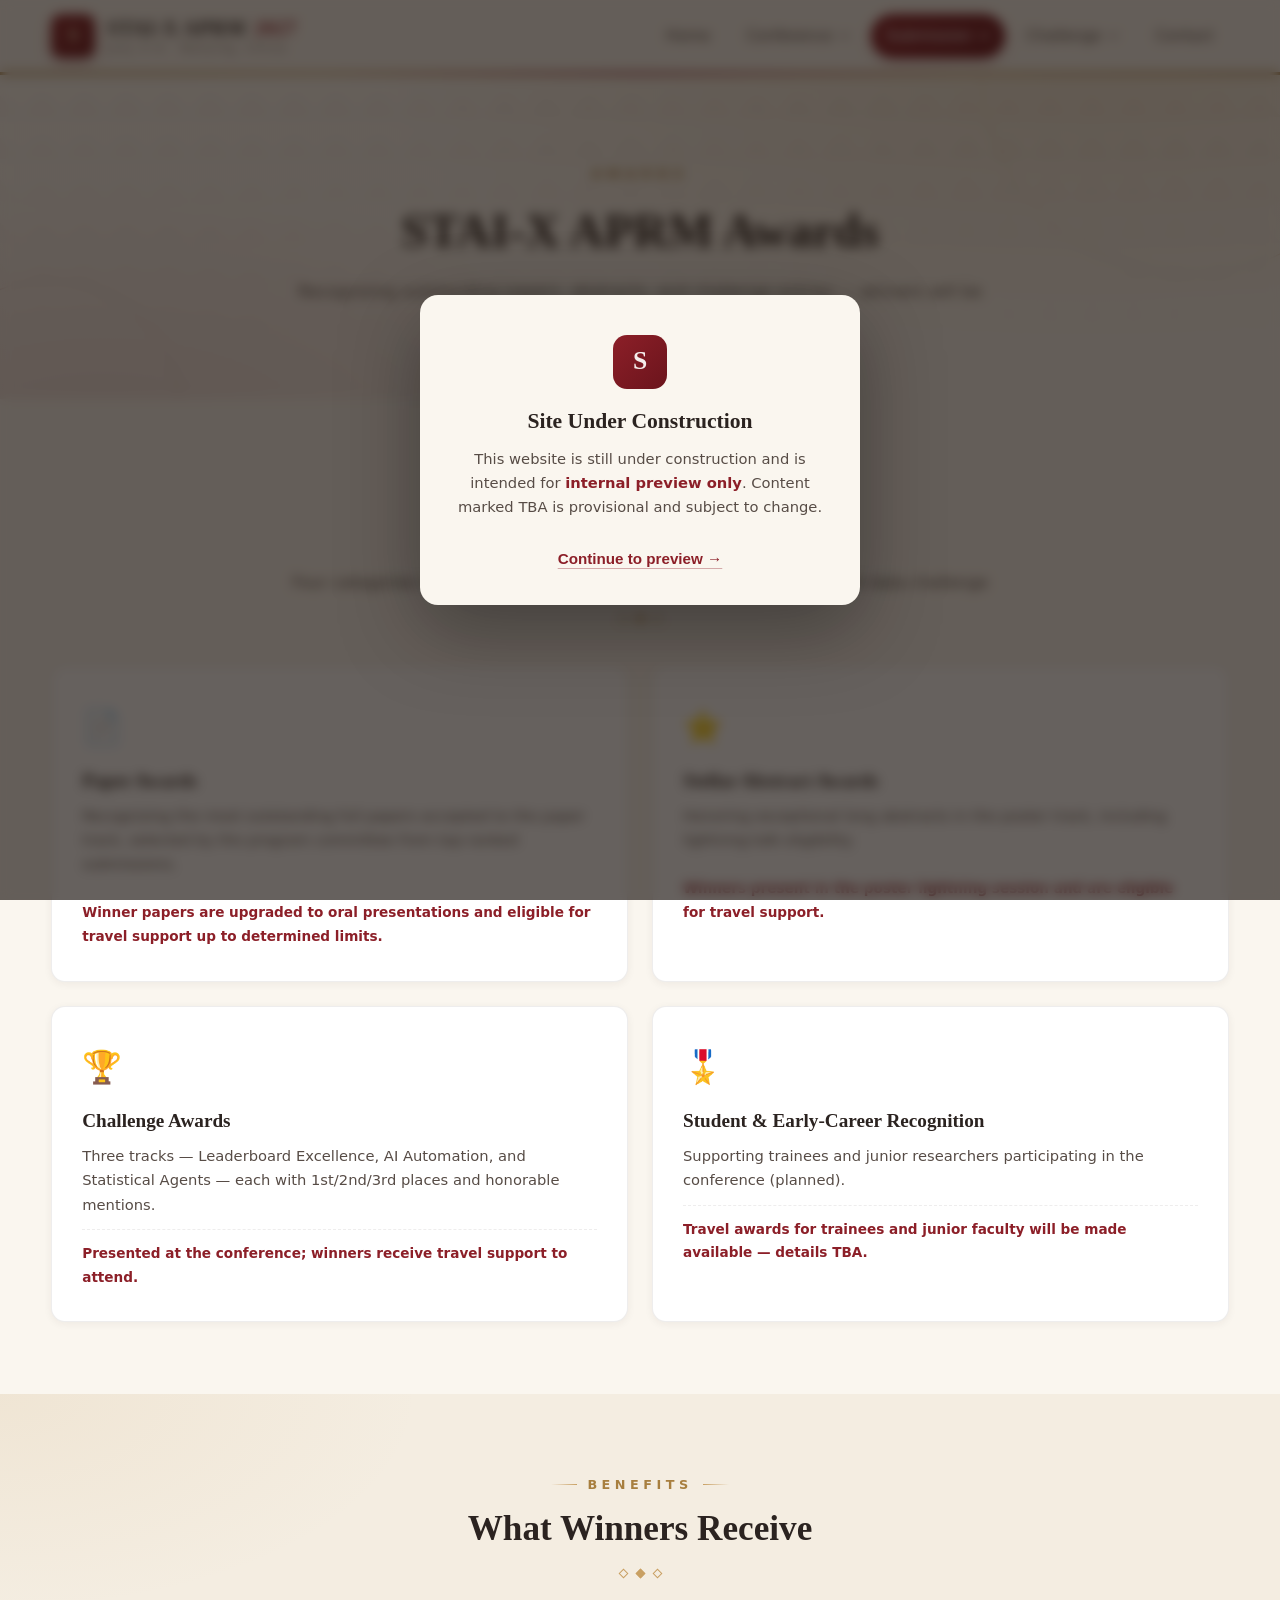
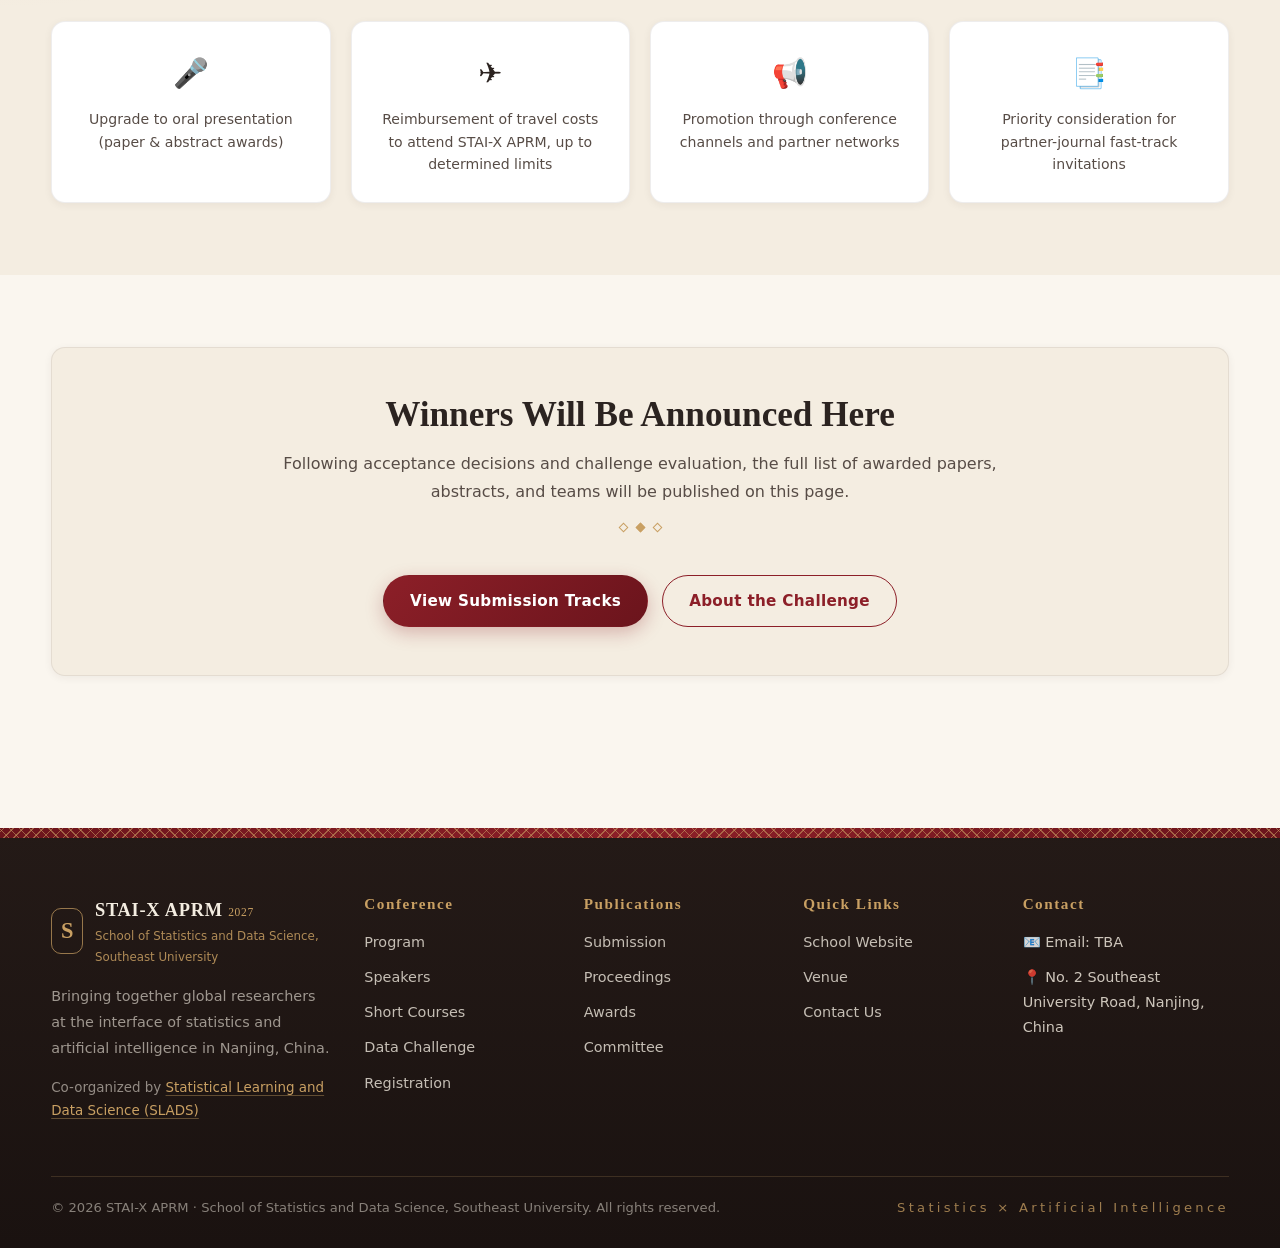
==== awards/index.html @ 7687a9c1 "feat: sync registration dates and preview updates across sites" ====
<!DOCTYPE html>
<html lang="en">
  <head>
    <meta charset="UTF-8" />
    <meta name="viewport" content="width=device-width, initial-scale=1.0" />
    <link rel="icon" href="/assets/favicon.svg" />
    <title>Awards | STAI-X APRM</title>
    <script type="module" crossorigin src="/assets/awards-7gTZa_hB.js"></script>
    <link rel="modulepreload" crossorigin href="/assets/main-m82aDEBm.js">
    <link rel="stylesheet" crossorigin href="/assets/main-CYA8kLmC.css">
  </head>
  <body>
    <div id="app"></div>
  </body>
</html>
---- assets/main-CYA8kLmC.css ----
.header[data-v-fc92395a]{position:sticky;top:0;z-index:100;background:#faf6efeb;-webkit-backdrop-filter:blur(12px);backdrop-filter:blur(12px);transition:box-shadow .3s ease,background .3s ease}.header--scrolled[data-v-fc92395a]{background:#faf6effa;box-shadow:var(--shadow-md)}.header__inner[data-v-fc92395a]{display:flex;align-items:center;justify-content:space-between;gap:20px;padding:14px 0}.brand[data-v-fc92395a]{display:flex;align-items:center;gap:12px;color:var(--ink)}.brand__mark[data-v-fc92395a]{width:44px;height:44px;border-radius:10px;background:linear-gradient(140deg,var(--seu-red),var(--seu-red-deep));display:grid;place-items:center;box-shadow:0 4px 12px #8c1f284d;position:relative}.brand__mark[data-v-fc92395a]:after{content:"";position:absolute;top:3px;right:3px;bottom:3px;left:3px;border:1px solid rgba(232,213,174,.6);border-radius:7px}.brand__seal[data-v-fc92395a]{color:var(--yunjin-gold-light);font-family:var(--font-display);font-size:1.35rem;font-weight:700}.brand__text[data-v-fc92395a]{display:flex;flex-direction:column;line-height:1.25}.brand__name[data-v-fc92395a]{font-family:var(--font-display);font-size:1.25rem;font-weight:700;letter-spacing:.04em;display:inline-flex;align-items:center;gap:8px}.brand__name em[data-v-fc92395a]{font-style:normal;color:var(--seu-red)}.brand__badge[data-v-fc92395a]{font-family:var(--font-body);font-size:.62rem;font-weight:700;letter-spacing:.12em;text-transform:uppercase;color:var(--yunjin-gold-deep, #a8823f);border:1px solid rgba(201,160,99,.55);border-radius:999px;padding:2px 9px;white-space:nowrap;transform:translateY(-1px)}.brand__sub[data-v-fc92395a]{font-size:.72rem;color:var(--ink-mute);letter-spacing:.14em}.nav[data-v-fc92395a]{display:flex;align-items:center;gap:6px}.nav__item[data-v-fc92395a]{position:relative}.nav__link[data-v-fc92395a]{display:inline-flex;align-items:center;gap:5px;padding:9px 15px;border-radius:999px;font-size:.94rem;font-weight:500;font-family:var(--font-body);color:var(--ink-soft);background:none;border:none;cursor:pointer;transition:all .22s ease;white-space:nowrap}.nav__link[data-v-fc92395a]:hover{color:var(--seu-red);background:#8c1f2812}.nav__link--active[data-v-fc92395a]{color:#fff;background:linear-gradient(135deg,var(--seu-red),var(--seu-red-deep));box-shadow:0 4px 12px #8c1f2840}.nav__link--active[data-v-fc92395a]:hover{color:#fff}.nav__caret[data-v-fc92395a]{flex-shrink:0;margin-left:2px;opacity:.65;transition:transform .22s ease,opacity .22s ease}.nav__link:hover .nav__caret[data-v-fc92395a]{opacity:1}.nav__link--active .nav__caret[data-v-fc92395a]{opacity:.9}.nav__item--group:hover .nav__caret[data-v-fc92395a]{transform:rotate(180deg)}.dropdown[data-v-fc92395a]{position:absolute;top:100%;left:0;padding-top:8px;visibility:hidden;opacity:0;transform:translateY(-4px);transition:opacity .18s ease,transform .18s ease,visibility .18s}.dropdown--open[data-v-fc92395a]{visibility:visible;opacity:1;transform:translateY(0)}.dropdown__panel[data-v-fc92395a]{min-width:200px;background:#fff;border:1px solid var(--line-soft);border-radius:14px;box-shadow:var(--shadow-lg);padding:8px}.dropdown__link[data-v-fc92395a]{display:block;padding:10px 16px;border-radius:9px;font-size:.9rem;color:var(--ink-soft);transition:all .18s ease;white-space:nowrap}.dropdown__link[data-v-fc92395a]:hover{color:var(--seu-red);background:#8c1f280f}.dropdown__link--active[data-v-fc92395a]{color:var(--seu-red);background:#8c1f281a;font-weight:600}.header__goldline[data-v-fc92395a]{height:3px;background:linear-gradient(90deg,var(--yunjin-gold-deep),var(--yunjin-gold) 25%,var(--seu-red) 50%,var(--yunjin-gold) 75%,var(--yunjin-gold-deep))}.nav-toggle[data-v-fc92395a]{display:none;flex-direction:column;gap:5px;background:none;border:none;padding:8px;cursor:pointer}.nav-toggle span[data-v-fc92395a]{width:22px;height:2px;background:var(--ink);border-radius:2px;transition:all .25s ease}.mnav[data-v-fc92395a]{display:none}@media (max-width: 1024px){.nav[data-v-fc92395a]{display:none}.nav-toggle[data-v-fc92395a]{display:flex}.mnav[data-v-fc92395a]{position:absolute;top:100%;left:0;right:0;flex-direction:column;background:#faf6effc;padding:12px 20px 20px;gap:4px;box-shadow:var(--shadow-md);max-height:70vh;overflow-y:auto;display:none}.mnav--open[data-v-fc92395a]{display:flex}.mnav__link[data-v-fc92395a]{display:flex;align-items:center;justify-content:space-between;width:100%;text-align:center;padding:12px;border-radius:999px;font-size:.95rem;font-weight:500;font-family:var(--font-body);color:var(--ink-soft);background:none;border:none;cursor:pointer;transition:all .22s ease}.mnav__link[data-v-fc92395a]:hover,.mnav__trigger[data-v-fc92395a]:hover{color:var(--seu-red)}.mnav__link--active[data-v-fc92395a]{color:#fff;background:linear-gradient(135deg,var(--seu-red),var(--seu-red-deep))}.nav__caret--open[data-v-fc92395a]{transform:rotate(180deg)}.mnav__children[data-v-fc92395a]{display:flex;flex-direction:column;gap:2px;padding:4px 0 8px}.mnav__child[data-v-fc92395a]{padding:10px 16px 10px 28px;border-radius:9px;font-size:.9rem;color:var(--ink-soft);text-align:left;transition:all .18s ease}.mnav__child[data-v-fc92395a]:hover{color:var(--seu-red);background:#8c1f280f}.mnav__child--active[data-v-fc92395a]{color:var(--seu-red);background:#8c1f281a;font-weight:600}}.footer[data-v-abe3a06f]{margin-top:80px;background:linear-gradient(180deg,#241a17,#1a1210);color:#f4ede1d1}.footer__lattice[data-v-abe3a06f]{height:10px;background:repeating-linear-gradient(45deg,transparent 0 6px,rgba(201,160,99,.55) 6px 7px),repeating-linear-gradient(-45deg,transparent 0 6px,rgba(201,160,99,.55) 6px 7px),linear-gradient(90deg,var(--seu-red-deep),var(--seu-red) 50%,var(--seu-red-deep))}.footer__inner[data-v-abe3a06f]{padding:56px 0 0}.footer__grid[data-v-abe3a06f]{display:grid;grid-template-columns:1.5fr 1fr 1fr 1fr 1.1fr;gap:32px;padding-bottom:40px}.footer__logo[data-v-abe3a06f]{display:flex;align-items:center;gap:12px}.footer__seal[data-v-abe3a06f]{width:46px;height:46px;display:grid;place-items:center;border-radius:10px;border:1px solid rgba(201,160,99,.7);color:var(--yunjin-gold);font-family:var(--font-display);font-size:1.4rem;font-weight:700}.footer__name[data-v-abe3a06f]{margin:0;font-family:var(--font-display);font-weight:700;font-size:1.15rem;color:#f4ede1;letter-spacing:.04em}.footer__first[data-v-abe3a06f]{font-size:.72rem;font-weight:500;color:var(--yunjin-gold);letter-spacing:.06em;white-space:nowrap}.footer__host[data-v-abe3a06f]{margin:0;font-size:.74rem;color:#c9a063d9}.footer__desc[data-v-abe3a06f]{margin-top:16px;font-size:.9rem;line-height:1.8;color:#f4ede199}.footer__cohost[data-v-abe3a06f]{margin-top:10px;font-size:.84rem;color:#f4ede18c}.footer__cohost a[data-v-abe3a06f]{color:var(--yunjin-gold);text-decoration:underline;text-underline-offset:3px;text-decoration-color:#c9a06366}.footer__cohost a[data-v-abe3a06f]:hover{text-decoration-color:var(--yunjin-gold)}.footer__col h4[data-v-abe3a06f]{color:var(--yunjin-gold);font-size:.95rem;margin-bottom:16px;letter-spacing:.1em}.footer__col ul[data-v-abe3a06f]{list-style:none;margin:0;padding:0;display:flex;flex-direction:column;gap:10px;font-size:.9rem}.footer__col a[data-v-abe3a06f]{color:#f4ede1c7;transition:color .2s ease}.footer__col a[data-v-abe3a06f]:hover{color:var(--yunjin-gold)}.footer__bottom[data-v-abe3a06f]{border-top:1px solid rgba(201,160,99,.2);padding:20px 0 28px;display:flex;justify-content:space-between;align-items:center;gap:12px;flex-wrap:wrap;font-size:.82rem;color:#f4ede180}.footer__bottom p[data-v-abe3a06f]{margin:0}.footer__motto[data-v-abe3a06f]{letter-spacing:.25em;color:#c9a063bf}@media (max-width: 1080px){.footer__grid[data-v-abe3a06f]{grid-template-columns:1fr 1fr 1fr}}@media (max-width: 760px){.footer__grid[data-v-abe3a06f]{grid-template-columns:1fr 1fr}}@media (max-width: 640px){.footer__grid[data-v-abe3a06f]{grid-template-columns:1fr;gap:28px}.footer__bottom[data-v-abe3a06f]{flex-direction:column;text-align:center}}.pv-mask[data-v-9cbb23f4]{position:fixed;top:0;right:0;bottom:0;left:0;z-index:9999;display:flex;align-items:center;justify-content:center;padding:24px;background:#18100ca8;-webkit-backdrop-filter:blur(6px);backdrop-filter:blur(6px);animation:pv-fade-9cbb23f4 .3s ease}.pv-dialog[data-v-9cbb23f4]{max-width:440px;width:100%;background:var(--paper, #faf7f2);border-radius:18px;padding:40px 36px 32px;text-align:center;box-shadow:0 24px 80px #00000059;animation:pv-rise-9cbb23f4 .35s cubic-bezier(.22,1,.36,1)}.pv-seal[data-v-9cbb23f4]{width:54px;height:54px;margin:0 auto 18px;border-radius:14px;display:flex;align-items:center;justify-content:center;background:linear-gradient(135deg,var(--seu-red, #8c1f28),var(--seu-red-deep, #5f1219));color:#f4edeb;font-family:var(--font-display, serif);font-size:1.6rem;font-weight:700}.pv-title[data-v-9cbb23f4]{margin:0 0 12px;font-family:var(--font-display, serif);font-size:1.35rem;color:var(--ink, #2a2320)}.pv-text[data-v-9cbb23f4]{margin:0 0 26px;font-size:.92rem;line-height:1.65;color:var(--ink-soft, #5c534d)}.pv-text strong[data-v-9cbb23f4]{color:var(--seu-red, #8c1f28)}.pv-continue[data-v-9cbb23f4]{-webkit-appearance:none;-moz-appearance:none;appearance:none;border:none;cursor:pointer;background:transparent;padding:0;font-size:.95rem;font-weight:600;color:var(--seu-red, #8c1f28);text-decoration:underline;text-underline-offset:4px;text-decoration-color:#8c1f2859;transition:text-decoration-color .2s ease}.pv-continue[data-v-9cbb23f4]:hover{text-decoration-color:var(--seu-red, #8c1f28)}@keyframes pv-fade-9cbb23f4{0%{opacity:0}to{opacity:1}}@keyframes pv-rise-9cbb23f4{0%{opacity:0;transform:translateY(16px) scale(.97)}to{opacity:1;transform:translateY(0) scale(1)}}@media (max-width: 480px){.pv-dialog[data-v-9cbb23f4]{padding:32px 24px 26px}.pv-title[data-v-9cbb23f4]{font-size:1.15rem}}.shead[data-v-38e82db7]{text-align:center;margin-bottom:44px}.shead__kicker[data-v-38e82db7]{display:inline-flex;align-items:center;gap:10px;font-size:.8rem;letter-spacing:.35em;text-transform:uppercase;color:var(--yunjin-gold-deep);font-weight:600;margin:0 0 10px}.shead__kicker[data-v-38e82db7]:before,.shead__kicker[data-v-38e82db7]:after{content:"";width:26px;height:1px;background:linear-gradient(90deg,transparent,var(--yunjin-gold))}.shead__kicker[data-v-38e82db7]:after{background:linear-gradient(90deg,var(--yunjin-gold),transparent)}.shead__title[data-v-38e82db7]{font-size:clamp(1.6rem,3.2vw,2.2rem);font-weight:700;margin:0}.shead__subtitle[data-v-38e82db7]{margin:12px auto 0;max-width:720px;color:var(--ink-soft)}.shead__lattice[data-v-38e82db7]{display:flex;justify-content:center;gap:10px;margin-top:18px}.shead__lattice i[data-v-38e82db7]{width:7px;height:7px;border:1px solid var(--yunjin-gold);transform:rotate(45deg)}.shead__lattice i.is-fill[data-v-38e82db7]{background:var(--yunjin-gold)}.hero[data-v-23496d25]{position:relative;padding:110px 0 96px;overflow:hidden;background:radial-gradient(900px 480px at 78% -8%,rgba(201,160,99,.22),transparent 62%),radial-gradient(800px 460px at 6% 108%,rgba(140,31,40,.14),transparent 60%),linear-gradient(180deg,#241a17,#2e211c 55%,#3a2a22);color:#f4ede1;text-align:center}.hero__decor[data-v-23496d25]{position:absolute;top:0;right:0;bottom:0;left:0;pointer-events:none}.hero__lattice[data-v-23496d25]{position:absolute;top:0;right:0;bottom:0;left:0;background-image:linear-gradient(45deg,rgba(232,213,174,.05) 25%,transparent 25.5%),linear-gradient(-45deg,rgba(232,213,174,.05) 25%,transparent 25.5%);background-size:48px 48px;-webkit-mask-image:linear-gradient(180deg,rgba(0,0,0,.9),transparent 90%);mask-image:linear-gradient(180deg,rgba(0,0,0,.9),transparent 90%)}.hero__cloud[data-v-23496d25]{position:absolute;width:340px;height:120px;border-radius:999px;filter:blur(6px);opacity:.5}.hero__cloud--1[data-v-23496d25]{top:14%;left:-80px;background:radial-gradient(closest-side,rgba(201,160,99,.35),transparent 70%);animation:floatY 9s ease-in-out infinite}.hero__cloud--2[data-v-23496d25]{bottom:18%;right:-60px;background:radial-gradient(closest-side,rgba(179,39,51,.4),transparent 70%);animation:floatY 11s ease-in-out infinite reverse}.hero__ring[data-v-23496d25]{position:absolute;width:560px;height:560px;border:1px solid rgba(232,213,174,.14);border-radius:50%;top:-200px;right:-160px}.hero__petal[data-v-23496d25]{position:absolute;width:300px;height:300px;bottom:-160px;left:-110px;border:1px dashed rgba(201,160,99,.25);border-radius:42% 58% 60% 40%/45% 40% 60% 55%}.hero__inner[data-v-23496d25]{position:relative}.hero__title[data-v-23496d25]{font-family:var(--font-display);font-size:clamp(3rem,8vw,5.6rem);font-weight:800;margin:0;letter-spacing:.02em;color:#faf6ef;text-shadow:0 4px 30px rgba(0,0,0,.35)}.hero__year[data-v-23496d25]{color:var(--yunjin-gold);background:linear-gradient(135deg,#e8d5ae,#c9a063);-webkit-background-clip:text;background-clip:text;-webkit-text-fill-color:transparent}.hero__event-meta[data-v-23496d25]{margin:12px auto 0;font-family:var(--font-body);font-size:clamp(1.2rem,3vw,2.4rem);font-weight:600;letter-spacing:.08em;color:var(--yunjin-gold)}.hero__cn[data-v-23496d25]{margin:18px auto 0;max-width:820px;font-family:var(--font-display);font-size:clamp(1.05rem,2.2vw,1.45rem);color:#f4ede1f0;letter-spacing:.06em;line-height:1.5}.hero__tba[data-v-23496d25]{font-size:.72em;opacity:.62;letter-spacing:.08em}.hero__en[data-v-23496d25]{margin:16px auto 0;max-width:640px;font-size:.9rem;color:#f4ede18c;letter-spacing:.04em;line-height:1.7}.hero__meta[data-v-23496d25]{margin:38px auto 0;display:inline-flex;align-items:center;gap:22px;flex-wrap:wrap;justify-content:center;padding:16px 30px;border:1px solid rgba(232,213,174,.25);border-radius:var(--radius-lg);background:#00000038;-webkit-backdrop-filter:blur(6px);backdrop-filter:blur(6px)}.hero__meta-item[data-v-23496d25]{display:flex;flex-direction:column;align-items:center;gap:2px}.hero__meta-label[data-v-23496d25]{font-size:.7rem;letter-spacing:.35em;color:var(--yunjin-gold);text-transform:uppercase}.hero__meta-value[data-v-23496d25]{font-size:.95rem;font-weight:600;color:#f4ede1}.hero__meta-divider[data-v-23496d25]{width:1px;height:34px;background:linear-gradient(180deg,transparent,rgba(232,213,174,.4),transparent)}.hero__actions[data-v-23496d25]{margin-top:36px;display:flex;gap:16px;justify-content:center;flex-wrap:wrap}.hero__actions .btn[data-v-23496d25]{min-width:178px;justify-content:center}.hero__scroll[data-v-23496d25]{margin-top:46px;display:inline-block}.hero__scroll span[data-v-23496d25]{display:block;width:22px;height:36px;border:1.5px solid rgba(232,213,174,.5);border-radius:12px;position:relative}.hero__scroll span[data-v-23496d25]:after{content:"";position:absolute;top:7px;left:50%;width:3px;height:7px;border-radius:2px;background:var(--yunjin-gold);transform:translate(-50%);animation:scrollHint-23496d25 1.8s ease-in-out infinite}@keyframes scrollHint-23496d25{0%,to{opacity:1;transform:translate(-50%)}55%{opacity:.25;transform:translate(-50%,10px)}}.mission__grid[data-v-23496d25]{display:grid;grid-template-columns:320px 1fr;gap:64px;align-items:center}.mission__mark[data-v-23496d25]{position:relative;width:240px;height:240px;margin:0 auto;display:grid;place-items:center}.mission__seal[data-v-23496d25]{width:128px;height:128px;display:grid;place-items:center;border-radius:22px;background:linear-gradient(140deg,var(--seu-red),var(--seu-red-deep));color:var(--yunjin-gold-light);font-family:var(--font-display);font-size:3.6rem;font-weight:700;box-shadow:0 18px 44px #8c1f2852;position:relative;z-index:1}.mission__seal[data-v-23496d25]:after{content:"";position:absolute;top:8px;right:8px;bottom:8px;left:8px;border:1px solid rgba(232,213,174,.55);border-radius:15px}.mission__ring[data-v-23496d25]{position:absolute;top:18px;right:18px;bottom:18px;left:18px;border:1px dashed rgba(201,160,99,.6);border-radius:50%;animation:spin-23496d25 26s linear infinite}.mission__ring--2[data-v-23496d25]{top:0;right:0;bottom:0;left:0;border-style:solid;border-color:#8c1f282e;animation-duration:40s;animation-direction:reverse}@keyframes spin-23496d25{to{transform:rotate(360deg)}}.mission__kicker[data-v-23496d25]{font-size:.8rem;letter-spacing:.4em;text-transform:uppercase;color:var(--yunjin-gold-deep);font-weight:600;margin:0 0 12px}.mission__title[data-v-23496d25]{font-size:clamp(1.5rem,3vw,2.1rem);font-weight:700;margin:0 0 22px}.mission__tba[data-v-23496d25]{font-size:.6em;font-weight:500;opacity:.55}.mission__text[data-v-23496d25]{color:var(--ink-soft);margin:0 0 16px}.why-attend[data-v-23496d25]{background:var(--paper-warm)}.why-attend__list[data-v-23496d25]{margin:0;padding:26px 32px;list-style:none;display:grid;grid-template-columns:1fr 1fr;gap:18px 34px}.why-attend__list li[data-v-23496d25]{position:relative;padding-left:26px;font-size:1.15rem;font-weight:600;line-height:1.55;color:var(--ink-soft)}.why-attend__list li[data-v-23496d25]:before{content:"◆";position:absolute;left:0;top:.15em;color:var(--yunjin-gold-deep);font-size:.72rem}.stats__bar[data-v-23496d25]{display:grid;grid-template-columns:repeat(4,1fr);background:linear-gradient(135deg,var(--seu-red),var(--seu-red-deep));border-radius:var(--radius-lg);padding:34px 20px;box-shadow:var(--shadow-lg);position:relative;overflow:hidden}.stats__bar[data-v-23496d25]:before{content:"";position:absolute;top:0;right:0;bottom:0;left:0;background-image:linear-gradient(45deg,rgba(232,213,174,.07) 25%,transparent 25.5%),linear-gradient(-45deg,rgba(232,213,174,.07) 25%,transparent 25.5%);background-size:36px 36px;pointer-events:none}.stats__item[data-v-23496d25]{text-align:center;color:#f4ede1;position:relative}.stats__value[data-v-23496d25]{display:block;font-family:var(--font-display);font-size:clamp(1.8rem,3.4vw,2.6rem);font-weight:800;color:var(--yunjin-gold-light)}.stats__label[data-v-23496d25]{font-size:.85rem;letter-spacing:.12em;opacity:.85}.activities__grid[data-v-23496d25]{display:grid;grid-template-columns:repeat(3,1fr);gap:26px}.activities__card[data-v-23496d25]{padding:34px 28px 30px;display:flex;flex-direction:column;text-align:center}.activities__icon[data-v-23496d25]{font-size:2.2rem;display:block;margin-bottom:14px}.activities__card h3[data-v-23496d25]{font-size:1.18rem;margin-bottom:10px}.activities__card p[data-v-23496d25]{margin:0 0 18px;font-size:.9rem;color:var(--ink-soft);line-height:1.65;flex:1}.activities__link[data-v-23496d25]{font-weight:600;font-size:.92rem}.announcements__list[data-v-23496d25]{display:flex;flex-direction:column;gap:14px;max-width:860px;margin:0 auto}.announcements__item[data-v-23496d25]{display:flex;align-items:center;gap:16px;padding:18px 24px;color:var(--ink)}.announcements__date[data-v-23496d25]{font-family:var(--font-display);font-weight:700;color:var(--yunjin-gold-deep);white-space:nowrap}.announcements__tag[data-v-23496d25]{flex-shrink:0;padding:3px 12px;font-size:.76rem;border-radius:999px;background:#8c1f2814;color:var(--seu-red);border:1px solid rgba(140,31,40,.2);white-space:nowrap}.announcements__tag--hot[data-v-23496d25]{background:linear-gradient(135deg,var(--seu-red),var(--seu-red-deep));color:#fff;border-color:transparent}.announcements__text[data-v-23496d25]{flex:1;color:var(--ink-soft);font-size:.95rem}.announcements__arrow[data-v-23496d25]{color:var(--yunjin-gold-deep);transition:transform .25s ease}.announcements__item:hover .announcements__arrow[data-v-23496d25]{transform:translate(4px)}.topics__grid[data-v-23496d25]{display:grid;grid-template-columns:repeat(3,1fr);gap:26px}.topics__card[data-v-23496d25]{padding:34px 28px 28px;position:relative;overflow:hidden}.topics__card[data-v-23496d25]:before{content:"";position:absolute;top:0;left:0;right:0;height:4px;background:linear-gradient(90deg,var(--seu-red),var(--yunjin-gold));transform:scaleX(0);transform-origin:left;transition:transform .35s ease}.topics__card[data-v-23496d25]:hover:before{transform:scaleX(1)}.topics__icon[data-v-23496d25]{width:56px;height:56px;display:grid;place-items:center;border-radius:14px;background:#8c1f2812;color:var(--seu-red);font-size:1.5rem;font-weight:700;margin-bottom:18px;border:1px solid rgba(140,31,40,.14)}.topics__title[data-v-23496d25]{font-size:1.08rem;font-weight:700;margin-bottom:18px;line-height:1.45;min-height:62px}.topics__list[data-v-23496d25]{list-style:none;padding:0;margin:0;display:flex;flex-direction:column;gap:10px}.topics__list li[data-v-23496d25]{position:relative;padding-left:20px;color:var(--ink-soft);font-size:.92rem}.topics__list li[data-v-23496d25]:before{content:"";position:absolute;left:2px;top:.62em;width:7px;height:7px;transform:rotate(45deg);background:var(--yunjin-gold)}.dates[data-v-23496d25]{background:radial-gradient(800px 400px at 100% 0%,rgba(201,160,99,.12),transparent 60%),var(--paper-warm)}.dates--priority[data-v-23496d25]{padding-top:72px}.dates__grid[data-v-23496d25]{display:grid;grid-template-columns:repeat(4,1fr);gap:18px}.dates__item[data-v-23496d25]{display:flex;gap:14px;background:var(--card);border:1px solid var(--line-soft);border-radius:var(--radius-md);padding:20px;transition:transform .25s ease,box-shadow .25s ease}.dates__item[data-v-23496d25]:hover{transform:translateY(-3px);box-shadow:var(--shadow-md)}.dates__item--featured[data-v-23496d25]{border:3px solid var(--seu-red)}.dates__num[data-v-23496d25]{font-family:var(--font-display);font-size:1.9rem;font-weight:800;color:#8c1f2829;line-height:1}.dates__label[data-v-23496d25]{margin:0;font-weight:700;color:var(--ink);font-size:.98rem}.dates__value[data-v-23496d25]{margin:4px 0 0;color:var(--seu-red);font-weight:600;font-size:.95rem}.dates__note[data-v-23496d25]{margin:4px 0 0;color:var(--ink-mute);font-size:.82rem}.partners[data-v-23496d25]{background:radial-gradient(800px 400px at 0% 0%,rgba(201,160,99,.1),transparent 60%),var(--paper-warm)}.partners__grid[data-v-23496d25]{display:grid;grid-template-columns:1fr 1fr;gap:26px;max-width:980px;margin:0 auto}.partners__card[data-v-23496d25]{padding:34px 30px}.partners__card h3[data-v-23496d25]{font-size:1.18rem;margin-bottom:12px}.partners__card p[data-v-23496d25]{margin:0 0 16px;font-size:.9rem;color:var(--ink-soft);line-height:1.65}.partners__card ul[data-v-23496d25]{list-style:none;margin:0 0 16px;padding:0;display:flex;flex-direction:column;gap:8px}.partners__card li[data-v-23496d25]{font-size:.88rem;color:var(--ink-mute)}.partners__card li a[data-v-23496d25]{color:var(--seu-red);font-weight:600;font-size:.92rem}.partners__journal-note[data-v-23496d25]{display:block;margin-top:2px;font-size:.8rem}.partners__levels[data-v-23496d25]{display:flex;gap:10px;flex-wrap:wrap;margin-bottom:18px}.partners__level[data-v-23496d25]{padding:5px 16px;border-radius:999px;font-size:.82rem;font-weight:600;background:#8c1f2812;border:1px solid rgba(140,31,40,.18);color:var(--seu-red)}.partners__link[data-v-23496d25]{font-weight:600;font-size:.92rem}.host__grid[data-v-23496d25]{display:grid;grid-template-columns:repeat(4,1fr);gap:22px}.host__card[data-v-23496d25]{padding:34px 28px;text-align:center;display:flex;flex-direction:column;align-items:center}.host__icon[data-v-23496d25]{font-size:2.2rem;display:block;margin-bottom:14px}.host__card h3[data-v-23496d25]{font-size:1.18rem;margin-bottom:8px}.host__card p[data-v-23496d25]{margin:0;color:var(--ink-soft);font-weight:600}.host__sub[data-v-23496d25]{margin-top:6px!important;font-size:.78rem!important;color:var(--ink-mute)!important;font-weight:400!important}.host__link[data-v-23496d25]{display:inline-block;margin-top:auto;padding-top:16px;font-size:.9rem;font-weight:600}.cta[data-v-23496d25]{padding:0 0 80px}.cta__box[data-v-23496d25]{position:relative;text-align:center;padding:64px 28px;border-radius:var(--radius-lg);background:radial-gradient(600px 300px at 80% -20%,rgba(201,160,99,.28),transparent 60%),linear-gradient(135deg,#2a1e1a,#1d1512);color:#f4ede1;overflow:hidden}.cta__lattice[data-v-23496d25]{position:absolute;top:0;right:0;bottom:0;left:0;background-image:linear-gradient(45deg,rgba(232,213,174,.06) 25%,transparent 25.5%),linear-gradient(-45deg,rgba(232,213,174,.06) 25%,transparent 25.5%);background-size:44px 44px;pointer-events:none}.cta__title[data-v-23496d25]{position:relative;font-size:clamp(1.5rem,3.2vw,2.1rem);margin:0 0 12px;color:#faf6ef}.cta__sub[data-v-23496d25]{position:relative;color:#f4ede1a6;margin:0 0 28px}.cta__actions[data-v-23496d25]{position:relative;display:flex;gap:14px;justify-content:center;flex-wrap:wrap}@media (max-width: 1024px){.mission__grid[data-v-23496d25]{grid-template-columns:1fr;gap:40px}}@media (max-width: 960px){.topics__grid[data-v-23496d25],.host__grid[data-v-23496d25],.dates__grid[data-v-23496d25]{grid-template-columns:1fr 1fr}.activities__grid[data-v-23496d25],.partners__grid[data-v-23496d25]{grid-template-columns:1fr}.stats__bar[data-v-23496d25]{grid-template-columns:repeat(2,1fr);gap:22px 0}}@media (max-width: 720px){.why-attend__list[data-v-23496d25]{grid-template-columns:1fr}}@media (max-width: 640px){.hero[data-v-23496d25]{padding:80px 0 70px}.topics__grid[data-v-23496d25],.dates__grid[data-v-23496d25],.host__grid[data-v-23496d25]{grid-template-columns:1fr}.why-attend__list[data-v-23496d25]{padding:24px}.hero__meta[data-v-23496d25]{gap:14px;padding:14px 18px}.hero__meta-divider[data-v-23496d25]{display:none}.announcements__item[data-v-23496d25]{flex-wrap:wrap}}.phero[data-v-890bb2dc]{position:relative;padding:84px 0 64px;background:radial-gradient(1200px 500px at 85% -10%,rgba(201,160,99,.18),transparent 60%),radial-gradient(900px 420px at 8% 110%,rgba(140,31,40,.1),transparent 60%),linear-gradient(180deg,#FBF8F1,var(--paper));overflow:hidden;text-align:center}.phero__bg[data-v-890bb2dc]{position:absolute;top:0;right:0;bottom:0;left:0;pointer-events:none}.phero__lattice[data-v-890bb2dc]{position:absolute;top:0;right:0;bottom:0;left:0;background-image:linear-gradient(45deg,rgba(140,31,40,.035) 25%,transparent 25.5%),linear-gradient(-45deg,rgba(140,31,40,.035) 25%,transparent 25.5%);background-size:42px 42px;-webkit-mask-image:linear-gradient(180deg,rgba(0,0,0,.9),transparent 85%);mask-image:linear-gradient(180deg,rgba(0,0,0,.9),transparent 85%)}.phero__ring[data-v-890bb2dc]{position:absolute;border:1px solid rgba(201,160,99,.35);border-radius:50%}.phero__ring--1[data-v-890bb2dc]{width:420px;height:420px;top:-220px;right:-120px}.phero__ring--2[data-v-890bb2dc]{width:260px;height:260px;bottom:-140px;left:-80px;border-color:#8c1f282e}.phero__inner[data-v-890bb2dc]{position:relative}.phero__kicker[data-v-890bb2dc]{display:inline-block;font-size:.8rem;letter-spacing:.45em;text-transform:uppercase;color:var(--yunjin-gold-deep);font-weight:600;margin:0 0 14px}.phero__title[data-v-890bb2dc]{font-size:clamp(2rem,4.5vw,3rem);font-weight:700;margin:0}.phero__subtitle[data-v-890bb2dc]{margin:16px auto 0;max-width:760px;color:var(--ink-soft);font-size:1.02rem}.filter[data-v-b7770a80]{display:flex;justify-content:center;gap:10px;flex-wrap:wrap;margin-bottom:36px}.filter__btn[data-v-b7770a80]{padding:9px 22px;border-radius:999px;border:1px solid var(--line);background:var(--card);color:var(--ink-soft);font-weight:600;font-size:.9rem;cursor:pointer;transition:all .22s ease}.filter__btn[data-v-b7770a80]:hover{border-color:var(--seu-red);color:var(--seu-red)}.filter__btn--active[data-v-b7770a80]{background:linear-gradient(135deg,var(--seu-red),var(--seu-red-deep));border-color:transparent;color:#fff;box-shadow:0 5px 14px #8c1f2840}.speaker-grid[data-v-b7770a80]{display:grid;grid-template-columns:repeat(4,1fr);gap:24px}.speaker-card[data-v-b7770a80]{padding:26px 20px;text-align:center}.speaker-card__photo[data-v-b7770a80]{width:110px;height:110px;margin:0 auto 16px;border-radius:50%;overflow:hidden;border:3px solid var(--yunjin-gold-light);box-shadow:0 8px 20px #8c1f2824}.speaker-card__placeholder[data-v-b7770a80]{width:100%;height:100%;display:grid;place-items:center;background:linear-gradient(140deg,var(--paper-warm),#EFE6D6);color:#8c1f2866;font-family:var(--font-display);font-size:2.2rem;font-weight:700}.speaker-card__photo img[data-v-b7770a80]{width:100%;height:100%;object-fit:cover}.speaker-card__tag[data-v-b7770a80]{display:inline-block;font-size:.72rem;padding:2px 12px;border-radius:999px;background:#c9a06329;color:var(--yunjin-gold-deep);border:1px solid rgba(201,160,99,.35);margin-bottom:8px}.speaker-card__name[data-v-b7770a80]{font-size:1.08rem;margin-bottom:4px}.speaker-card__org[data-v-b7770a80]{margin:0;font-size:.85rem;color:var(--ink-mute)}.tba-note[data-v-b7770a80]{margin-top:48px;padding:40px 28px 44px;background:var(--paper-warm)}@media (max-width: 960px){.speaker-grid[data-v-b7770a80]{grid-template-columns:repeat(2,1fr)}}@media (max-width: 480px){.speaker-grid[data-v-b7770a80]{grid-template-columns:1fr}}.day-tabs[data-v-c9dc02a7]{display:flex;justify-content:center;gap:14px;flex-wrap:wrap;margin-bottom:40px}.day-tab[data-v-c9dc02a7]{display:flex;flex-direction:column;align-items:center;gap:2px;padding:14px 28px;border-radius:var(--radius-md);border:1px solid var(--line);background:var(--card);cursor:pointer;transition:all .25s ease}.day-tab__label[data-v-c9dc02a7]{font-family:var(--font-display);font-weight:700;font-size:1.02rem;color:var(--ink)}.day-tab__date[data-v-c9dc02a7]{font-size:.76rem;color:var(--ink-mute)}.day-tab[data-v-c9dc02a7]:hover{border-color:var(--seu-red);transform:translateY(-2px)}.day-tab--active[data-v-c9dc02a7]{background:linear-gradient(135deg,var(--seu-red),var(--seu-red-deep));border-color:transparent;box-shadow:0 8px 20px #8c1f2847}.day-tab--active .day-tab__label[data-v-c9dc02a7]{color:#fff}.day-tab--active .day-tab__date[data-v-c9dc02a7]{color:var(--yunjin-gold-light)}.timeline[data-v-c9dc02a7]{max-width:880px;margin:0 auto;position:relative;padding-left:0}.tl-item[data-v-c9dc02a7]{display:grid;grid-template-columns:150px 30px 1fr;gap:0;align-items:stretch}.tl-item__time[data-v-c9dc02a7]{text-align:right;padding:20px 14px 0 0;font-family:var(--font-display);font-weight:700;color:var(--ink-soft);font-size:.92rem;white-space:nowrap}.tl-item__node[data-v-c9dc02a7]{position:relative;display:flex;justify-content:center;padding-top:27px}.tl-item__node[data-v-c9dc02a7]:before{content:"";position:absolute;top:0;bottom:0;left:50%;width:2px;transform:translate(-50%);background:linear-gradient(180deg,var(--line),rgba(201,160,99,.4))}.tl-item:last-child .tl-item__node[data-v-c9dc02a7]:before{bottom:auto;height:30px}.tl-item__node[data-v-c9dc02a7]:after{content:"";position:relative;width:12px;height:12px;border-radius:50%;background:var(--card);border:3px solid var(--seu-red);z-index:1}.tl-item--break .tl-item__node[data-v-c9dc02a7]:after{border-color:var(--yunjin-gold);width:9px;height:9px}.tl-item__card[data-v-c9dc02a7]{margin:12px 0 12px 16px;background:var(--card);border:1px solid var(--line-soft);border-left:3px solid var(--seu-red);border-radius:var(--radius-sm);padding:18px 22px;box-shadow:var(--shadow-sm);transition:transform .22s ease,box-shadow .22s ease}.tl-item__card[data-v-c9dc02a7]:hover{transform:translate(4px);box-shadow:var(--shadow-md)}.tl-item--break .tl-item__card[data-v-c9dc02a7]{border-left-color:var(--yunjin-gold);background:var(--paper-warm);padding:12px 22px}.tl-item--break .tl-item__card h3[data-v-c9dc02a7]{color:var(--ink-soft);font-size:1rem}.tl-item--panel .tl-item__card[data-v-c9dc02a7]{border-left-color:#7a4a8c}.tl-item--poster .tl-item__card[data-v-c9dc02a7]{border-left-color:#2e6e4e}.tl-item--course .tl-item__card[data-v-c9dc02a7]{border-left-color:#3e5c8a}.tl-item--social .tl-item__card[data-v-c9dc02a7]{border-left-color:var(--yunjin-gold-deep)}.tl-item__head[data-v-c9dc02a7]{display:flex;align-items:center;gap:12px;flex-wrap:wrap}.tl-item__head h3[data-v-c9dc02a7]{font-size:1.02rem}.tl-item__badge[data-v-c9dc02a7]{font-size:.7rem;padding:2px 10px;border-radius:999px;background:#8c1f2814;color:var(--seu-red);border:1px solid rgba(140,31,40,.2);white-space:nowrap}.tl-item--break .tl-item__badge[data-v-c9dc02a7]{background:#c9a06324;color:var(--yunjin-gold-deep);border-color:#c9a06366}.tl-item__card p[data-v-c9dc02a7]{margin:8px 0 0;color:var(--ink-mute);font-size:.88rem}.program-note[data-v-c9dc02a7]{text-align:center;margin-top:36px;color:var(--ink-mute);font-size:.86rem}@media (max-width: 720px){.tl-item[data-v-c9dc02a7]{grid-template-columns:1fr}.tl-item__time[data-v-c9dc02a7]{text-align:left;padding:6px 0 0 2px}.tl-item__node[data-v-c9dc02a7]{display:none}.tl-item__card[data-v-c9dc02a7]{margin-left:0;margin-top:6px}}.info-bar[data-v-d19bdeb7]{display:grid;grid-template-columns:repeat(4,1fr);gap:18px;background:var(--card);border:1px solid var(--line-soft);border-radius:var(--radius-lg);padding:24px 26px;box-shadow:var(--shadow-sm)}.info-item[data-v-d19bdeb7]{display:flex;gap:12px;align-items:flex-start}.info-item__icon[data-v-d19bdeb7]{font-size:1.4rem;line-height:1.5}.info-item__title[data-v-d19bdeb7]{margin:0;font-weight:700;font-size:.9rem;color:var(--seu-red)}.info-item__text[data-v-d19bdeb7]{margin:2px 0 0;font-size:.84rem;color:var(--ink-soft);line-height:1.55}.courses[data-v-d19bdeb7]{padding-top:24px}.course-grid[data-v-d19bdeb7]{display:grid;grid-template-columns:repeat(2,1fr);gap:24px}.course[data-v-d19bdeb7]{padding:28px 28px 24px;display:flex;flex-direction:column}.course__head[data-v-d19bdeb7]{display:flex;justify-content:space-between;align-items:center;margin-bottom:14px}.course__id[data-v-d19bdeb7]{font-family:var(--font-display);font-weight:800;font-size:1.05rem;color:#fff;background:linear-gradient(135deg,var(--seu-red),var(--seu-red-deep));border-radius:8px;padding:3px 12px}.course__time[data-v-d19bdeb7]{font-size:.8rem;font-weight:600;color:var(--yunjin-gold-deep);letter-spacing:.05em}.course__title[data-v-d19bdeb7]{font-size:1.18rem;line-height:1.4;margin-bottom:10px;min-height:66px}.course__instructor[data-v-d19bdeb7]{margin:0 0 12px;font-size:.9rem;color:var(--ink-soft)}.course__desc[data-v-d19bdeb7]{margin:0 0 14px;font-size:.9rem;color:var(--ink-soft);line-height:1.65;flex:1}.course__prereq[data-v-d19bdeb7]{margin:0;padding-top:12px;border-top:1px dashed var(--line-soft);font-size:.82rem;color:var(--ink-mute)}.course__prereq span[data-v-d19bdeb7]{font-weight:600;color:var(--yunjin-gold-deep)}.sc-cta[data-v-d19bdeb7]{margin-top:40px;padding:38px 32px;text-align:center;background:var(--paper-warm)}.sc-cta h3[data-v-d19bdeb7]{font-size:1.25rem;margin-bottom:10px}.sc-cta p[data-v-d19bdeb7]{max-width:620px;margin:0 auto 22px;color:var(--ink-soft);font-size:.94rem}.sc-cta__actions[data-v-d19bdeb7]{display:flex;gap:14px;justify-content:center;flex-wrap:wrap}.btn--ghost2[data-v-d19bdeb7]{background:transparent;border:1px solid var(--seu-red);color:var(--seu-red);padding:12px 26px;border-radius:999px;font-weight:600}.btn--ghost2[data-v-d19bdeb7]:hover{background:#8c1f280f}@media (max-width: 960px){.info-bar[data-v-d19bdeb7]{grid-template-columns:1fr 1fr}.course-grid[data-v-d19bdeb7]{grid-template-columns:1fr}}@media (max-width: 640px){.info-bar[data-v-d19bdeb7]{grid-template-columns:1fr}}.cs-banner[data-v-408e4a5f]{display:flex;gap:20px;align-items:center;padding:30px 32px;background:var(--paper-warm);border-color:#c9a06373}.cs-banner__icon[data-v-408e4a5f]{font-size:2.2rem;line-height:1}.cs-banner h3[data-v-408e4a5f]{font-size:1.2rem;margin-bottom:8px}.cs-banner p[data-v-408e4a5f]{margin:0;color:var(--ink-soft);font-size:.94rem;max-width:720px}.tracks[data-v-408e4a5f]{padding-top:24px}.track-grid[data-v-408e4a5f]{display:grid;grid-template-columns:repeat(3,1fr);gap:24px}.track[data-v-408e4a5f]{padding:30px 26px;position:relative}.track__badge[data-v-408e4a5f]{position:absolute;top:-12px;left:26px;width:34px;height:34px;display:grid;place-items:center;border-radius:10px;background:linear-gradient(135deg,var(--seu-red),var(--seu-red-deep));color:#fff;font-family:var(--font-display);font-weight:800;font-size:1rem;box-shadow:0 6px 14px #8c1f284d}.track h3[data-v-408e4a5f]{font-size:1.08rem;margin:10px 0 12px;line-height:1.4;min-height:60px}.track__desc[data-v-408e4a5f]{margin:0 0 16px;font-size:.9rem;color:var(--ink-soft);line-height:1.6}.track__prize[data-v-408e4a5f]{margin:0;padding-top:12px;border-top:1px dashed var(--line-soft);font-size:.85rem;font-weight:600;color:var(--seu-red)}.section--alt[data-v-408e4a5f]{background:radial-gradient(700px 360px at 100% 0%,rgba(140,31,40,.07),transparent 60%),var(--paper-warm)}.phase-grid[data-v-408e4a5f]{display:grid;grid-template-columns:repeat(4,1fr);gap:20px}.phase[data-v-408e4a5f]{padding:24px 22px;text-align:center}.phase__num[data-v-408e4a5f]{display:inline-block;font-family:var(--font-display);font-size:1.7rem;font-weight:800;color:#8c1f282e;margin-bottom:6px}.phase h3[data-v-408e4a5f]{font-size:1rem;margin-bottom:6px}.phase__date[data-v-408e4a5f]{margin:0 0 6px;font-weight:700;color:var(--seu-red);font-size:.95rem}.phase__note[data-v-408e4a5f]{margin:0;font-size:.8rem;color:var(--ink-mute);line-height:1.55}.rules[data-v-408e4a5f]{max-width:860px;margin:0 auto;padding:30px 34px}.rules ul[data-v-408e4a5f]{list-style:none;margin:0;padding:0;display:flex;flex-direction:column;gap:14px}.rules li[data-v-408e4a5f]{position:relative;padding-left:26px;font-size:.92rem;color:var(--ink-soft);line-height:1.6}.rules li[data-v-408e4a5f]:before{content:"◆";position:absolute;left:0;top:.15em;color:var(--yunjin-gold-deep);font-size:.75rem}@media (max-width: 960px){.track-grid[data-v-408e4a5f]{grid-template-columns:1fr}.phase-grid[data-v-408e4a5f]{grid-template-columns:1fr 1fr}.cs-banner[data-v-408e4a5f]{flex-direction:column;text-align:center}}@media (max-width: 640px){.phase-grid[data-v-408e4a5f]{grid-template-columns:1fr}}.section--alt[data-v-1474ad10]{background:radial-gradient(700px 360px at 0% 0%,rgba(201,160,99,.1),transparent 60%),var(--paper-warm)}.venue-grid[data-v-1474ad10]{display:grid;grid-template-columns:1fr 1.1fr;gap:36px;align-items:stretch}.venue-list[data-v-1474ad10]{list-style:none;padding:0;margin:0 0 24px;display:flex;flex-direction:column;gap:12px;color:var(--ink-soft)}.venue-actions[data-v-1474ad10]{display:flex;gap:14px;flex-wrap:wrap}.btn--ghost2[data-v-1474ad10]{background:transparent;border:1px solid var(--seu-red);color:var(--seu-red);padding:12px 26px;border-radius:999px;font-weight:600}.btn--ghost2[data-v-1474ad10]:hover{background:#8c1f280f}.venue-map[data-v-1474ad10]{overflow:hidden;margin-top:40px;display:flex}.venue-map iframe[data-v-1474ad10]{width:100%;height:100%;min-height:420px;flex:1;border:0;display:block}.venue-map__placeholder[data-v-1474ad10]{flex:1;min-height:420px;display:flex;align-items:center;justify-content:center;background:radial-gradient(600px 300px at 50% 40%,rgba(201,160,99,.12),transparent 70%),var(--paper-warm);color:var(--ink-mute);font-size:.92rem;letter-spacing:.04em}.travel-grid[data-v-1474ad10]{display:grid;grid-template-columns:repeat(3,1fr);gap:24px}.travel-card[data-v-1474ad10]{padding:28px 24px}.travel-card__icon[data-v-1474ad10]{font-size:1.9rem}.travel-card h3[data-v-1474ad10]{margin:12px 0;font-size:1.1rem}.travel-card ul[data-v-1474ad10]{list-style:none;margin:0;padding:0;display:flex;flex-direction:column;gap:8px}.travel-card li[data-v-1474ad10]{position:relative;padding-left:18px;font-size:.9rem;color:var(--ink-soft)}.travel-card li[data-v-1474ad10]:before{content:"";position:absolute;left:0;top:.65em;width:7px;height:7px;transform:rotate(45deg);background:var(--yunjin-gold)}.hotel-table[data-v-1474ad10]{overflow:hidden}.hotel-table table[data-v-1474ad10]{width:100%;border-collapse:collapse;font-size:.94rem}.hotel-table th[data-v-1474ad10]{background:linear-gradient(135deg,var(--seu-red),var(--seu-red-deep));color:#fff;text-align:left;padding:14px 20px;font-weight:600;letter-spacing:.05em}.hotel-table td[data-v-1474ad10]{padding:14px 20px;border-bottom:1px solid var(--line-soft);color:var(--ink-soft);vertical-align:top}.hotel-table tr:last-child td[data-v-1474ad10]{border-bottom:none}.hotel-table tr:hover td[data-v-1474ad10]{background:#c9a0630f}.hotel-name[data-v-1474ad10]{font-weight:600;color:var(--ink)!important}.hotel-price[data-v-1474ad10]{white-space:nowrap;color:var(--seu-red)!important;font-weight:600}.sight-grid[data-v-1474ad10]{display:grid;grid-template-columns:repeat(3,1fr);gap:20px}.sight-card[data-v-1474ad10]{padding:22px 24px}.sight-card h3[data-v-1474ad10]{font-size:1.02rem;margin-bottom:6px;color:var(--seu-red)}.sight-card p[data-v-1474ad10]{margin:0;font-size:.87rem;color:var(--ink-soft)}@media (max-width: 960px){.venue-grid[data-v-1474ad10]{grid-template-columns:1fr}.travel-grid[data-v-1474ad10],.sight-grid[data-v-1474ad10]{grid-template-columns:1fr 1fr}}@media (max-width: 640px){.travel-grid[data-v-1474ad10],.sight-grid[data-v-1474ad10]{grid-template-columns:1fr}.hotel-table th[data-v-1474ad10],.hotel-table td[data-v-1474ad10]{padding:10px 12px;font-size:.85rem}}.section--alt[data-v-827c2682]{background:radial-gradient(700px 360px at 100% 0%,rgba(140,31,40,.07),transparent 60%),var(--paper-warm)}.reg-dates[data-v-827c2682]{display:grid;grid-template-columns:repeat(3,1fr);gap:18px}.reg-dates-wrap[data-v-827c2682]{padding-top:40px;padding-bottom:12px}.reg-dates__item[data-v-827c2682]{display:flex;justify-content:center;text-align:center;background:var(--card);border:1px solid var(--line-soft);border-radius:var(--radius-md);padding:20px;min-height:76px;transition:transform .25s ease,box-shadow .25s ease}.reg-dates__item[data-v-827c2682]:hover{transform:translateY(-3px);box-shadow:var(--shadow-md)}.reg-dates .dates__label[data-v-827c2682]{margin:0;font-family:var(--font-display);font-weight:700;color:var(--ink);font-size:1.28rem}.reg-dates .dates__value[data-v-827c2682]{margin:4px 0 0;color:var(--seu-red);font-weight:600;font-size:1.08rem}.tier-grid[data-v-827c2682]{display:grid;grid-template-columns:repeat(3,1fr);gap:26px;align-items:stretch}.tier[data-v-827c2682]{position:relative;padding:36px 30px 30px;text-align:center;display:flex;flex-direction:column}.tier--hot[data-v-827c2682]{border:2px solid var(--seu-red);transform:translateY(-6px);box-shadow:0 18px 44px #8c1f2829}.tier--hot[data-v-827c2682]:hover{transform:translateY(-8px)}.tier__badge[data-v-827c2682]{position:absolute;top:-14px;left:50%;transform:translate(-50%);padding:4px 18px;border-radius:999px;background:linear-gradient(135deg,var(--seu-red),var(--seu-red-deep));color:#fff;font-size:.78rem;font-weight:600;letter-spacing:.15em}.tier__name[data-v-827c2682]{font-size:1.28rem;margin-bottom:4px}.tier__audience[data-v-827c2682]{margin:0 0 20px;font-size:.8rem;color:var(--ink-mute);min-height:36px}.tier__prices[data-v-827c2682]{display:flex;justify-content:center;gap:34px;margin-bottom:24px}.tier__price[data-v-827c2682]{display:flex;flex-direction:column;gap:2px}.tier__price-label[data-v-827c2682]{font-size:.74rem;color:var(--ink-mute);letter-spacing:.1em;text-transform:uppercase}.tier__price-value[data-v-827c2682]{font-family:var(--font-display);font-size:1.7rem;font-weight:800;color:var(--seu-red)}.tier__price--dim .tier__price-value[data-v-827c2682]{color:var(--ink-mute);font-size:1.25rem}.tier__features[data-v-827c2682]{list-style:none;margin:0 0 26px;padding:0;display:flex;flex-direction:column;gap:10px;text-align:left}.tier__features li[data-v-827c2682]{position:relative;padding-left:24px;font-size:.9rem;color:var(--ink-soft)}.tier__features li[data-v-827c2682]:before{content:"✓";position:absolute;left:2px;color:var(--yunjin-gold-deep);font-weight:700}.tier__btn[data-v-827c2682]{margin-top:auto;padding:12px 20px;border-radius:999px;border:1px solid var(--line);background:var(--paper-warm);color:var(--ink-mute);font-weight:600;cursor:not-allowed}.tier__btn--hot[data-v-827c2682]{border-color:#8c1f284d;color:var(--seu-red)}.reg-note[data-v-827c2682]{text-align:center;margin-top:28px;color:var(--ink-soft);font-size:.9rem}.sc-fee[data-v-827c2682]{max-width:760px;margin:0 auto;overflow:hidden}.sc-fee table[data-v-827c2682]{width:100%;border-collapse:collapse;font-size:.94rem}.sc-fee th[data-v-827c2682]{background:linear-gradient(135deg,var(--seu-red),var(--seu-red-deep));color:#fff;text-align:left;padding:14px 20px;font-weight:600;letter-spacing:.05em}.sc-fee td[data-v-827c2682]{padding:14px 20px;border-bottom:1px solid var(--line-soft);color:var(--ink-soft)}.sc-fee tr:last-child td[data-v-827c2682]{border-bottom:none}.sc-fee__name[data-v-827c2682]{font-weight:600}.sc-fee__price[data-v-827c2682]{font-family:var(--font-display);font-weight:700;color:var(--seu-red)}.sc-fee__price--dim[data-v-827c2682]{color:var(--ink-mute)}.sc-fee__actions[data-v-827c2682]{padding:18px 20px 22px;text-align:center;background:var(--paper-warm)}.btn--ghost2[data-v-827c2682]{display:inline-block;background:transparent;border:1px solid var(--seu-red);color:var(--seu-red);padding:10px 24px;border-radius:999px;font-weight:600}.btn--ghost2[data-v-827c2682]:hover{background:#8c1f280f}.steps[data-v-827c2682]{display:flex;align-items:center;justify-content:center;gap:10px;flex-wrap:wrap}.step[data-v-827c2682]{padding:26px 22px;width:220px;text-align:center}.step__n[data-v-827c2682]{display:inline-block;font-family:var(--font-display);font-size:1.6rem;font-weight:800;color:#8c1f2833;margin-bottom:8px}.step h3[data-v-827c2682]{font-size:1rem;margin-bottom:6px}.step p[data-v-827c2682]{margin:0;font-size:.84rem;color:var(--ink-mute)}.steps__arrow[data-v-827c2682]{color:var(--yunjin-gold-deep);font-size:1.3rem}.faq-list[data-v-827c2682]{max-width:800px;margin:0 auto;display:flex;flex-direction:column;gap:14px}.faq[data-v-827c2682]{padding:4px 24px}.faq summary[data-v-827c2682]{cursor:pointer;padding:16px 34px 16px 0;font-weight:600;list-style:none;position:relative}.faq summary[data-v-827c2682]::-webkit-details-marker{display:none}.faq summary[data-v-827c2682]:after{content:"+";position:absolute;right:4px;top:50%;transform:translateY(-50%);width:22px;height:22px;display:grid;place-items:center;border-radius:50%;border:1px solid var(--yunjin-gold);color:var(--yunjin-gold-deep);transition:all .2s ease}.faq[open] summary[data-v-827c2682]:after{content:"−";background:var(--yunjin-gold);color:#fff}.faq p[data-v-827c2682]{margin:0 0 18px;color:var(--ink-soft);font-size:.92rem}@media (max-width: 960px){.reg-dates[data-v-827c2682],.tier-grid[data-v-827c2682]{grid-template-columns:1fr}.tier--hot[data-v-827c2682]{transform:none}.steps__arrow[data-v-827c2682]{display:none}.step[data-v-827c2682]{width:100%;max-width:340px}}.section--alt[data-v-9dda5b32]{background:radial-gradient(700px 360px at 0% 0%,rgba(201,160,99,.1),transparent 60%),var(--paper-warm)}.track-grid[data-v-9dda5b32]{display:grid;grid-template-columns:repeat(3,1fr);gap:24px;align-items:stretch}.track[data-v-9dda5b32]{padding:30px 26px;display:flex;flex-direction:column}.track h3[data-v-9dda5b32]{font-size:1.15rem;margin-bottom:10px;color:var(--seu-red)}.track__desc[data-v-9dda5b32]{color:var(--ink-soft);font-size:.92rem;margin:0 0 16px}.track__meta[data-v-9dda5b32]{margin-top:auto;margin-bottom:12px}.track__chip[data-v-9dda5b32]{display:inline-block;padding:4px 14px;border-radius:999px;background:#8c1f2814;border:1px solid rgba(140,31,40,.18);color:var(--seu-red);font-size:.8rem;font-weight:600}.track__note[data-v-9dda5b32]{margin:0;font-size:.82rem;color:var(--ink-mute)}.tlbar[data-v-9dda5b32]{display:flex;align-items:flex-start;justify-content:center;flex-wrap:wrap;gap:0;max-width:1000px;margin:0 auto}.tlbar__item[data-v-9dda5b32]{text-align:center;width:150px;position:relative;padding-top:8px}.tlbar__dot[data-v-9dda5b32]{display:inline-block;width:14px;height:14px;border-radius:50%;background:var(--card);border:3px solid var(--seu-red)}.tlbar__item:first-child .tlbar__dot[data-v-9dda5b32]{background:var(--seu-red)}.tlbar__label[data-v-9dda5b32]{margin:10px 0 2px;font-weight:700;font-size:.92rem}.tlbar__date[data-v-9dda5b32]{margin:0;font-size:.78rem;color:var(--ink-mute);line-height:1.5}.tlbar__line[data-v-9dda5b32]{flex:0 0 48px;height:3px;margin-top:14px;background:linear-gradient(90deg,var(--seu-red),var(--yunjin-gold));border-radius:2px;align-self:flex-start}.req-grid[data-v-9dda5b32]{display:grid;grid-template-columns:1.4fr 1fr;gap:40px;align-items:stretch}.req-list[data-v-9dda5b32]{list-style:none;margin:0;padding:0;display:flex;flex-direction:column;gap:14px}.req-list li[data-v-9dda5b32]{position:relative;padding:14px 16px 14px 44px;background:var(--card);border:1px solid var(--line-soft);border-radius:var(--radius-sm);font-size:.92rem;color:var(--ink-soft);box-shadow:var(--shadow-sm)}.req-list li[data-v-9dda5b32]:before{content:"◆";position:absolute;left:18px;top:14px;color:var(--yunjin-gold-deep);font-size:.8rem}.req-side[data-v-9dda5b32]{padding:30px 28px;background:var(--paper-warm);display:flex;flex-direction:column}.req-side__journal-sec[data-v-9dda5b32]{margin-top:auto;padding-top:28px}.req-side h3[data-v-9dda5b32]{font-size:1.08rem;margin-bottom:10px}.req-side__desc[data-v-9dda5b32]{color:var(--ink-soft);font-size:.9rem;margin:0 0 18px}.req-side__actions[data-v-9dda5b32]{display:flex;flex-direction:column;gap:10px;margin:auto 0;padding:24px 0}.btn--ghost2[data-v-9dda5b32]{background:transparent;border:1px solid var(--seu-red);color:var(--seu-red);padding:12px 26px;border-radius:999px;font-weight:600;cursor:not-allowed;opacity:.6}.req-side__journals[data-v-9dda5b32]{list-style:none;margin:0;padding:0;display:flex;flex-direction:column;gap:8px;font-size:.9rem;color:var(--ink-soft)}.req-side__journals a[data-v-9dda5b32]{color:var(--seu-red);font-weight:600}@media (max-width: 960px){.track-grid[data-v-9dda5b32],.req-grid[data-v-9dda5b32]{grid-template-columns:1fr}.tlbar__line[data-v-9dda5b32]{display:none}}.award-grid[data-v-e39199f1]{display:grid;grid-template-columns:repeat(2,1fr);gap:24px}.award[data-v-e39199f1]{padding:32px 30px}.award__icon[data-v-e39199f1]{font-size:2rem;display:block;margin-bottom:14px}.award h3[data-v-e39199f1]{font-size:1.2rem;margin-bottom:10px}.award__desc[data-v-e39199f1]{margin:0 0 12px;font-size:.92rem;color:var(--ink-soft);line-height:1.65}.award__detail[data-v-e39199f1]{margin:0;padding-top:12px;border-top:1px dashed var(--line-soft);font-size:.85rem;color:var(--seu-red);font-weight:600}.section--alt[data-v-e39199f1]{background:radial-gradient(700px 360px at 0% 0%,rgba(201,160,99,.1),transparent 60%),var(--paper-warm)}.benefit-grid[data-v-e39199f1]{display:grid;grid-template-columns:repeat(4,1fr);gap:20px}.benefit[data-v-e39199f1]{padding:26px 22px;text-align:center}.benefit__icon[data-v-e39199f1]{font-size:1.8rem;display:block;margin-bottom:10px}.benefit p[data-v-e39199f1]{margin:0;font-size:.88rem;color:var(--ink-soft);line-height:1.6}.tba[data-v-e39199f1]{padding:44px 30px 48px;text-align:center;background:var(--paper-warm)}.tba__actions[data-v-e39199f1]{display:flex;gap:14px;justify-content:center;flex-wrap:wrap}.btn--ghost2[data-v-e39199f1]{background:transparent;border:1px solid var(--seu-red);color:var(--seu-red);padding:12px 26px;border-radius:999px;font-weight:600}.btn--ghost2[data-v-e39199f1]:hover{background:#8c1f280f}@media (max-width: 960px){.award-grid[data-v-e39199f1]{grid-template-columns:1fr}.benefit-grid[data-v-e39199f1]{grid-template-columns:1fr 1fr}}@media (max-width: 640px){.benefit-grid[data-v-e39199f1]{grid-template-columns:1fr}}.adv-grid[data-v-93c1fd51]{display:grid;grid-template-columns:repeat(3,1fr);gap:24px}.adv[data-v-93c1fd51]{padding:32px 28px;text-align:center}.adv__icon[data-v-93c1fd51]{font-size:2rem;display:block;margin-bottom:14px}.adv h3[data-v-93c1fd51]{font-size:1.12rem;margin-bottom:10px}.adv p[data-v-93c1fd51]{margin:0;font-size:.9rem;color:var(--ink-soft);line-height:1.65}.section--alt[data-v-93c1fd51]{background:radial-gradient(700px 360px at 100% 0%,rgba(140,31,40,.07),transparent 60%),var(--paper-warm)}.proc-card[data-v-93c1fd51]{max-width:780px;margin:0 auto;padding:40px 38px;text-align:center;position:relative}.proc-card__badge[data-v-93c1fd51]{position:absolute;top:-13px;left:50%;transform:translate(-50%);padding:4px 20px;border-radius:999px;background:linear-gradient(135deg,var(--seu-red),var(--seu-red-deep));color:#fff;font-size:.78rem;font-weight:600;letter-spacing:.2em;text-transform:uppercase}.proc-card h3[data-v-93c1fd51]{font-size:1.4rem;margin-bottom:12px}.proc-card p[data-v-93c1fd51]{color:var(--ink-soft);font-size:.95rem;max-width:560px;margin:0 auto 26px}.proc-card__meta[data-v-93c1fd51]{display:grid;grid-template-columns:repeat(3,1fr);gap:16px;padding-top:22px;border-top:1px dashed var(--line-soft)}.proc-card__item[data-v-93c1fd51]{display:flex;flex-direction:column;gap:4px}.proc-card__label[data-v-93c1fd51]{font-size:.74rem;letter-spacing:.15em;text-transform:uppercase;color:var(--ink-mute)}.proc-card__value[data-v-93c1fd51]{font-family:var(--font-display);font-weight:800;font-size:1.25rem;color:var(--seu-red)}.journal-grid[data-v-93c1fd51]{display:grid;grid-template-columns:1fr 1fr;gap:24px;max-width:1080px;margin:0 auto;align-items:stretch}.journals[data-v-93c1fd51],.jnotes[data-v-93c1fd51]{padding:30px}.jnotes[data-v-93c1fd51]{display:flex;flex-direction:column}.jnotes ul[data-v-93c1fd51]{flex:1}.journals h3[data-v-93c1fd51],.jnotes h3[data-v-93c1fd51]{font-size:1.1rem;margin-bottom:16px;color:var(--seu-red)}.journals ul[data-v-93c1fd51],.jnotes ul[data-v-93c1fd51]{list-style:none;margin:0;padding:0;display:flex;flex-direction:column;gap:12px}.journals li[data-v-93c1fd51]{position:relative;padding-left:24px;font-size:.92rem;color:var(--ink-soft)}.journals li[data-v-93c1fd51]:before{content:"📚";position:absolute;left:0;font-size:.9rem}.journals li a[data-v-93c1fd51]{color:var(--seu-red);font-weight:600}.journals__text[data-v-93c1fd51]{margin:0 0 12px;font-size:.9rem;line-height:1.65;color:var(--ink-soft)}.journals__text[data-v-93c1fd51]:last-child{margin-bottom:0}.journals__text a[data-v-93c1fd51]{color:var(--seu-red);font-weight:600}.journals__people[data-v-93c1fd51]{margin:0 0 12px}.journals__label[data-v-93c1fd51]{margin:0 0 2px;font-size:.74rem;letter-spacing:.14em;text-transform:uppercase;color:var(--yunjin-gold-deep);font-weight:700}.journals__names[data-v-93c1fd51]{margin:0;font-size:.9rem;line-height:1.6;color:var(--ink-soft)}.jnotes li[data-v-93c1fd51]{position:relative;padding-left:26px;font-size:.9rem;color:var(--ink-soft);line-height:1.6}.jnotes li[data-v-93c1fd51]:before{content:"◆";position:absolute;left:0;top:.15em;color:var(--yunjin-gold-deep);font-size:.75rem}@media (max-width: 960px){.adv-grid[data-v-93c1fd51],.journal-grid[data-v-93c1fd51]{grid-template-columns:1fr}.proc-card__meta[data-v-93c1fd51]{grid-template-columns:1fr;gap:12px}}.committee[data-v-3ad56181]{margin-bottom:48px}.committee__head[data-v-3ad56181]{display:flex;align-items:baseline;gap:14px;margin-bottom:20px;padding-left:16px;border-left:4px solid var(--seu-red)}.committee__head h2[data-v-3ad56181]{font-size:1.35rem}.committee__en[data-v-3ad56181]{font-size:.8rem;color:var(--ink-mute);letter-spacing:.08em}.committee__grid[data-v-3ad56181]{display:grid;grid-template-columns:repeat(3,1fr);gap:18px}.member[data-v-3ad56181]{display:flex;align-items:center;gap:16px;padding:18px 20px}.member__avatar[data-v-3ad56181]{width:52px;height:52px;flex-shrink:0;display:grid;place-items:center;border-radius:50%;background:linear-gradient(140deg,var(--paper-warm),#EFE6D6);border:2px solid var(--yunjin-gold-light);color:var(--seu-red);font-family:var(--font-display);font-size:1.25rem;font-weight:700}.member__photo[data-v-3ad56181]{width:52px;height:52px;flex-shrink:0;border-radius:50%;overflow:hidden;border:2px solid var(--yunjin-gold-light)}.member__photo img[data-v-3ad56181]{width:100%;height:100%;object-fit:cover}.member__name[data-v-3ad56181]{margin:0;font-weight:700;font-size:.98rem}.member__name a[data-v-3ad56181]{color:var(--ink)}.member__name a[data-v-3ad56181]:hover{color:var(--seu-red)}.member__org[data-v-3ad56181]{margin:3px 0 0;font-size:.82rem;color:var(--ink-mute)}.join[data-v-3ad56181]{margin-top:56px;padding:40px 36px;text-align:center;background:var(--paper-warm)}.join h3[data-v-3ad56181]{font-size:1.3rem;margin-bottom:12px}.join p[data-v-3ad56181]{max-width:640px;margin:0 auto 22px;color:var(--ink-soft)}@media (max-width: 960px){.committee__grid[data-v-3ad56181]{grid-template-columns:1fr 1fr}}@media (max-width: 640px){.committee__grid[data-v-3ad56181]{grid-template-columns:1fr}}.contact-grid[data-v-ea7b4839]{max-width:760px;margin:0 auto}.info[data-v-ea7b4839]{display:flex;flex-direction:column;gap:22px}.info__card[data-v-ea7b4839]{padding:30px 28px}.info__card[data-v-ea7b4839]:first-child{flex:1}.info__card h3[data-v-ea7b4839]{font-size:1.15rem;margin-bottom:18px;color:var(--seu-red)}.info__card ul[data-v-ea7b4839]{list-style:none;margin:0;padding:0;display:flex;flex-direction:column;gap:20px}.info__card li[data-v-ea7b4839]{display:flex;gap:14px;align-items:flex-start}.info__icon[data-v-ea7b4839]{font-size:1.3rem;line-height:1.4}.info__label[data-v-ea7b4839]{margin:0 0 2px;font-size:.76rem;letter-spacing:.2em;color:var(--ink-mute);text-transform:uppercase}.info__card a[data-v-ea7b4839]{font-weight:600;word-break:break-all}.info__card li p[data-v-ea7b4839]{margin:0;color:var(--ink-soft);font-size:.94rem}.info__card--gold[data-v-ea7b4839]{background:var(--paper-warm);border-color:#c9a06366}.info__card--gold p[data-v-ea7b4839]{color:var(--ink-soft);font-size:.92rem;margin:0 0 18px}.info__card--gold .btn[data-v-ea7b4839]{margin-top:auto}:root{--seu-red: #8C1F28;--seu-red-deep: #6B141C;--seu-red-bright: #B32733;--yunjin-gold: #C9A063;--yunjin-gold-light: #E8D5AE;--yunjin-gold-deep: #A87F3F;--ink: #2B2320;--ink-soft: #574C46;--ink-mute: #8A7F78;--paper: #FAF6EF;--paper-warm: #F4EDE1;--card: #FFFFFF;--accent: var(--seu-red);--line: rgba(140, 31, 40, .16);--line-soft: rgba(43, 35, 32, .08);--shadow-sm: 0 2px 8px rgba(43, 35, 32, .06);--shadow-md: 0 8px 24px rgba(43, 35, 32, .1);--shadow-lg: 0 16px 48px rgba(43, 35, 32, .14);--font-display: "Noto Serif SC", "Songti SC", "STSong", serif;--font-body: "Noto Sans SC", "PingFang SC", "Microsoft YaHei", system-ui, sans-serif;--radius-sm: 8px;--radius-md: 14px;--radius-lg: 22px;--max-w: 1200px}*{box-sizing:border-box}html{scroll-behavior:smooth}section[id]{scroll-margin-top:90px}body{margin:0;font-family:var(--font-body);color:var(--ink);background:var(--paper);line-height:1.75;-webkit-font-smoothing:antialiased}img{max-width:100%;display:block}a{color:var(--seu-red);text-decoration:none;transition:color .2s ease}a:hover{color:var(--seu-red-bright)}h1,h2,h3,h4{font-family:var(--font-display);color:var(--ink);line-height:1.3;margin:0}.container{width:min(92%,var(--max-w));margin:0 auto}.section{padding:72px 0}.section--tight{padding:48px 0}.section-head{text-align:center;margin-bottom:40px}.section-head .kicker{display:inline-flex;align-items:center;gap:10px;font-size:.82rem;letter-spacing:.35em;text-transform:uppercase;color:var(--yunjin-gold-deep);font-weight:600;margin-bottom:12px}.section-head .kicker:before,.section-head .kicker:after{content:"";width:28px;height:1px;background:linear-gradient(90deg,transparent,var(--yunjin-gold))}.section-head .kicker:after{background:linear-gradient(90deg,var(--yunjin-gold),transparent)}.section-title{font-size:clamp(1.7rem,3.4vw,2.4rem);font-weight:700;color:var(--ink)}.section-sub{margin-top:12px;color:var(--ink-soft);max-width:720px;margin-left:auto;margin-right:auto}.divider-lattice{display:flex;justify-content:center;align-items:center;gap:12px;padding:10px 0;color:var(--yunjin-gold)}.divider-lattice:before,.divider-lattice:after{content:"";height:1px;width:min(160px,26vw);background:linear-gradient(90deg,transparent,var(--yunjin-gold-light))}.divider-lattice:after{background:linear-gradient(90deg,var(--yunjin-gold-light),transparent)}.divider-lattice .gem{width:8px;height:8px;border:1px solid var(--yunjin-gold);transform:rotate(45deg)}.divider-lattice .gem--fill{background:var(--yunjin-gold)}.card{background:var(--card);border:1px solid var(--line-soft);border-radius:var(--radius-md);box-shadow:var(--shadow-sm);transition:transform .25s ease,box-shadow .25s ease,border-color .25s ease}.card:hover{transform:translateY(-4px);box-shadow:var(--shadow-md);border-color:var(--line)}.btn{display:inline-flex;align-items:center;gap:8px;padding:12px 26px;border-radius:999px;font-weight:600;font-size:.95rem;border:1px solid transparent;cursor:pointer;transition:all .25s ease;letter-spacing:.02em}.btn--primary{background:linear-gradient(135deg,var(--seu-red),var(--seu-red-deep));color:#fff;box-shadow:0 6px 18px #8c1f2847}.btn--primary:hover{color:#fff;transform:translateY(-2px);box-shadow:0 10px 26px #8c1f285c}.btn--ghost{background:#ffffff14;border-color:#e8d5ae8c;color:var(--yunjin-gold-light);-webkit-backdrop-filter:blur(4px);backdrop-filter:blur(4px)}.btn--ghost:hover{background:#e8d5ae29;color:#fff}.grid{display:grid;gap:24px}.grid--2{grid-template-columns:repeat(2,1fr)}.grid--3{grid-template-columns:repeat(3,1fr)}.grid--4{grid-template-columns:repeat(4,1fr)}@keyframes fadeUp{0%{opacity:0;transform:translateY(18px)}to{opacity:1;transform:translateY(0)}}.fade-up{animation:fadeUp .7s ease both}@keyframes floatY{0%,to{transform:translateY(0)}50%{transform:translateY(-10px)}}@media (max-width: 960px){.grid--4,.grid--3{grid-template-columns:repeat(2,1fr)}.section{padding:56px 0}}@media (max-width: 640px){.grid--2,.grid--3,.grid--4{grid-template-columns:1fr}.section{padding:44px 0}}
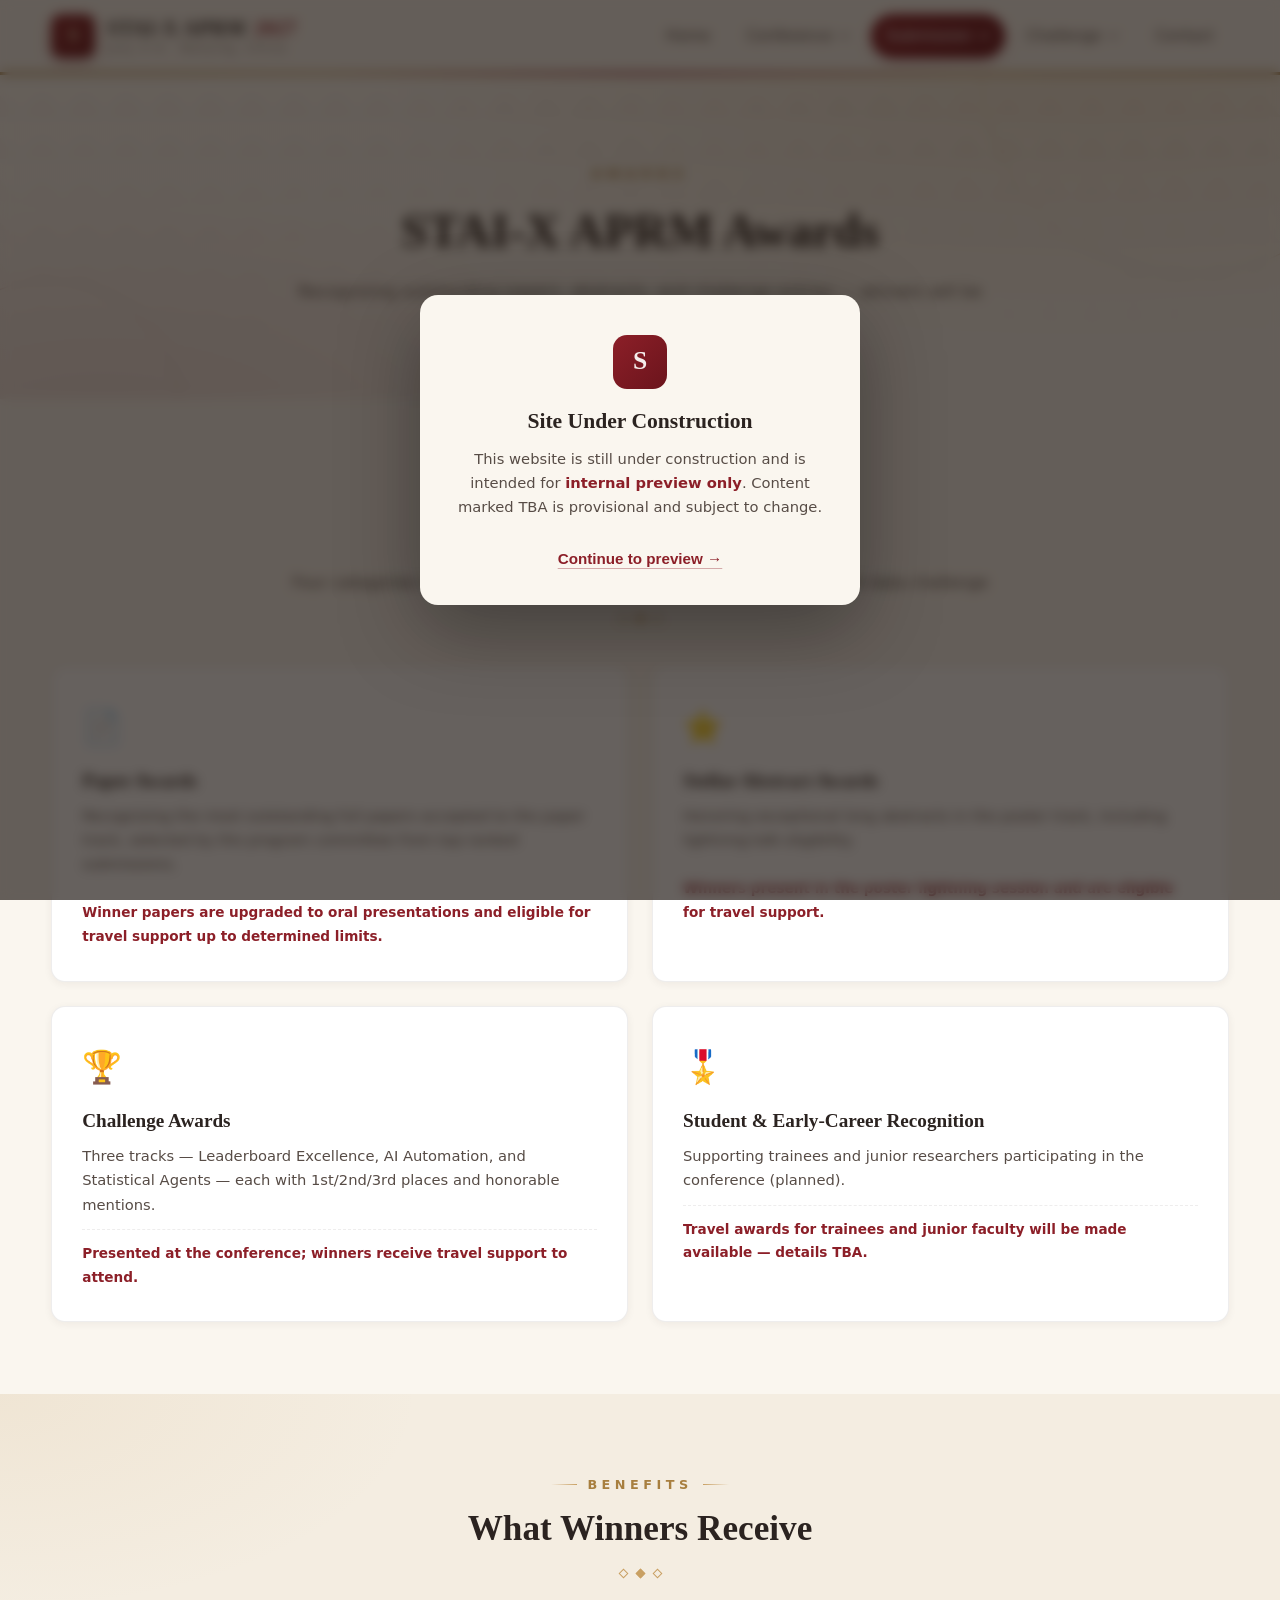
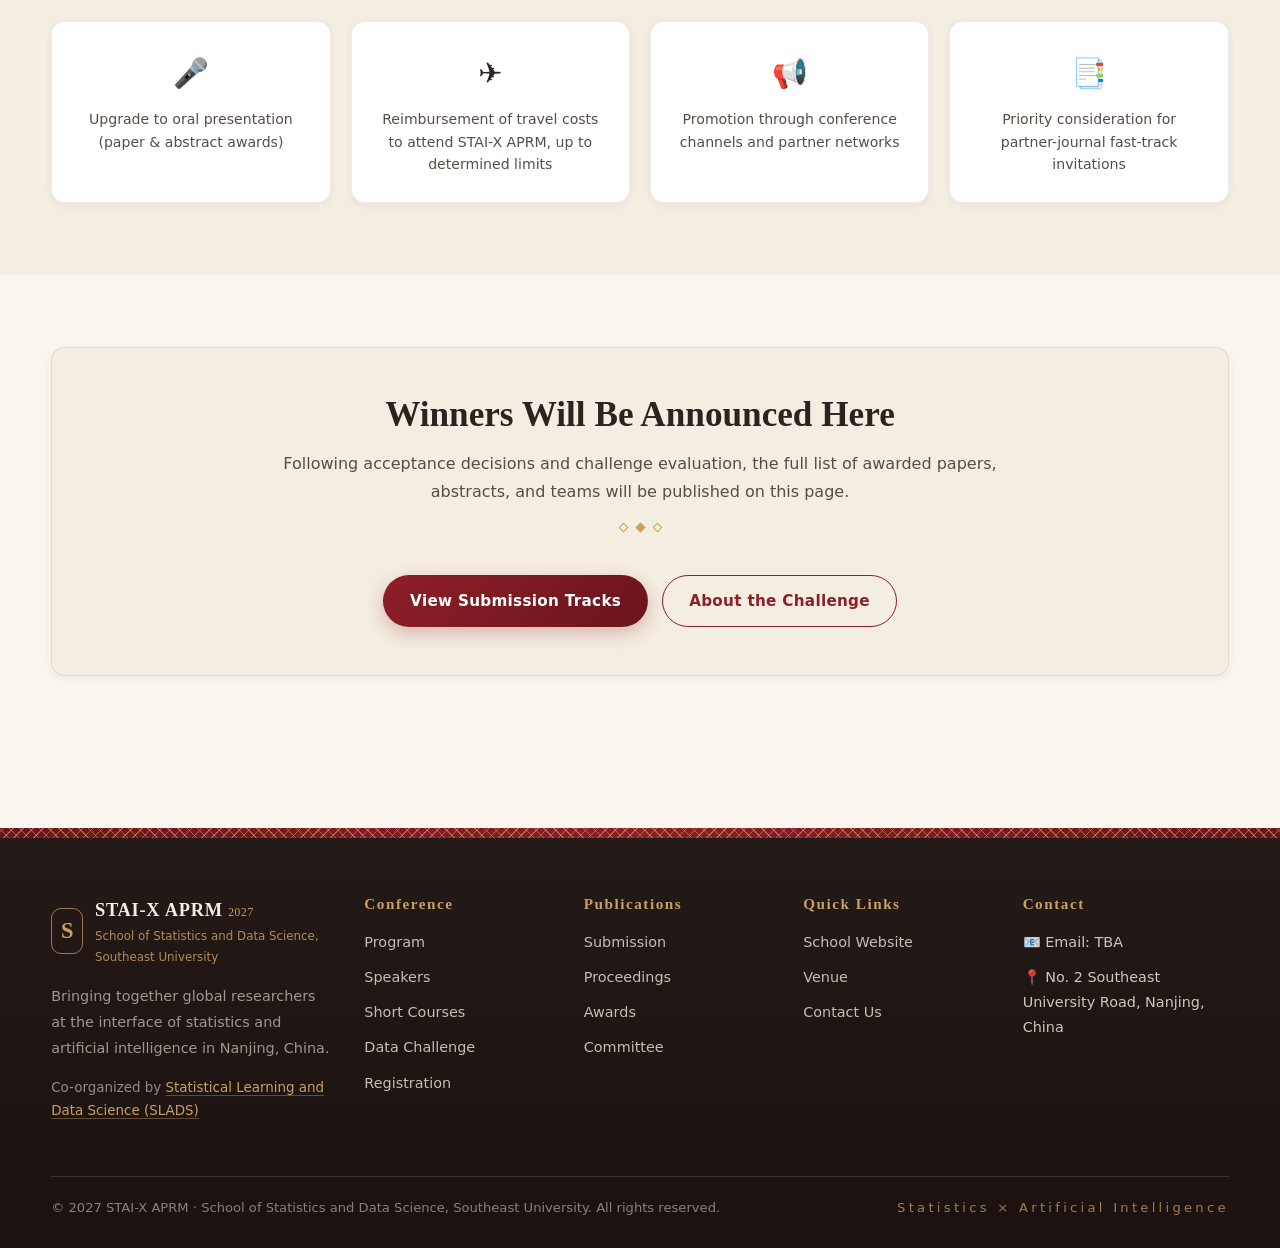
==== commit ea829204: "-chore: update footer copyright year" ====
--- a/awards/index.html
+++ b/awards/index.html
@@ -5,9 +5,9 @@
     <meta name="viewport" content="width=device-width, initial-scale=1.0" />
     <link rel="icon" href="/assets/favicon.svg" />
     <title>Awards | STAI-X APRM</title>
-    <script type="module" crossorigin src="/assets/awards-7gTZa_hB.js"></script>
-    <link rel="modulepreload" crossorigin href="/assets/main-m82aDEBm.js">
-    <link rel="stylesheet" crossorigin href="/assets/main-CYA8kLmC.css">
+    <script type="module" crossorigin src="/assets/awards-DdOHqrSh.js"></script>
+    <link rel="modulepreload" crossorigin href="/assets/main-BdzJgStl.js">
+    <link rel="stylesheet" crossorigin href="/assets/main-CoTtEZb0.css">
   </head>
   <body>
     <div id="app"></div>
--- a/assets/main-CoTtEZb0.css
+++ b/assets/main-CoTtEZb0.css
@@ -0,0 +1 @@
+.header[data-v-fc92395a]{position:sticky;top:0;z-index:100;background:#faf6efeb;-webkit-backdrop-filter:blur(12px);backdrop-filter:blur(12px);transition:box-shadow .3s ease,background .3s ease}.header--scrolled[data-v-fc92395a]{background:#faf6effa;box-shadow:var(--shadow-md)}.header__inner[data-v-fc92395a]{display:flex;align-items:center;justify-content:space-between;gap:20px;padding:14px 0}.brand[data-v-fc92395a]{display:flex;align-items:center;gap:12px;color:var(--ink)}.brand__mark[data-v-fc92395a]{width:44px;height:44px;border-radius:10px;background:linear-gradient(140deg,var(--seu-red),var(--seu-red-deep));display:grid;place-items:center;box-shadow:0 4px 12px #8c1f284d;position:relative}.brand__mark[data-v-fc92395a]:after{content:"";position:absolute;top:3px;right:3px;bottom:3px;left:3px;border:1px solid rgba(232,213,174,.6);border-radius:7px}.brand__seal[data-v-fc92395a]{color:var(--yunjin-gold-light);font-family:var(--font-display);font-size:1.35rem;font-weight:700}.brand__text[data-v-fc92395a]{display:flex;flex-direction:column;line-height:1.25}.brand__name[data-v-fc92395a]{font-family:var(--font-display);font-size:1.25rem;font-weight:700;letter-spacing:.04em;display:inline-flex;align-items:center;gap:8px}.brand__name em[data-v-fc92395a]{font-style:normal;color:var(--seu-red)}.brand__badge[data-v-fc92395a]{font-family:var(--font-body);font-size:.62rem;font-weight:700;letter-spacing:.12em;text-transform:uppercase;color:var(--yunjin-gold-deep, #a8823f);border:1px solid rgba(201,160,99,.55);border-radius:999px;padding:2px 9px;white-space:nowrap;transform:translateY(-1px)}.brand__sub[data-v-fc92395a]{font-size:.72rem;color:var(--ink-mute);letter-spacing:.14em}.nav[data-v-fc92395a]{display:flex;align-items:center;gap:6px}.nav__item[data-v-fc92395a]{position:relative}.nav__link[data-v-fc92395a]{display:inline-flex;align-items:center;gap:5px;padding:9px 15px;border-radius:999px;font-size:.94rem;font-weight:500;font-family:var(--font-body);color:var(--ink-soft);background:none;border:none;cursor:pointer;transition:all .22s ease;white-space:nowrap}.nav__link[data-v-fc92395a]:hover{color:var(--seu-red);background:#8c1f2812}.nav__link--active[data-v-fc92395a]{color:#fff;background:linear-gradient(135deg,var(--seu-red),var(--seu-red-deep));box-shadow:0 4px 12px #8c1f2840}.nav__link--active[data-v-fc92395a]:hover{color:#fff}.nav__caret[data-v-fc92395a]{flex-shrink:0;margin-left:2px;opacity:.65;transition:transform .22s ease,opacity .22s ease}.nav__link:hover .nav__caret[data-v-fc92395a]{opacity:1}.nav__link--active .nav__caret[data-v-fc92395a]{opacity:.9}.nav__item--group:hover .nav__caret[data-v-fc92395a]{transform:rotate(180deg)}.dropdown[data-v-fc92395a]{position:absolute;top:100%;left:0;padding-top:8px;visibility:hidden;opacity:0;transform:translateY(-4px);transition:opacity .18s ease,transform .18s ease,visibility .18s}.dropdown--open[data-v-fc92395a]{visibility:visible;opacity:1;transform:translateY(0)}.dropdown__panel[data-v-fc92395a]{min-width:200px;background:#fff;border:1px solid var(--line-soft);border-radius:14px;box-shadow:var(--shadow-lg);padding:8px}.dropdown__link[data-v-fc92395a]{display:block;padding:10px 16px;border-radius:9px;font-size:.9rem;color:var(--ink-soft);transition:all .18s ease;white-space:nowrap}.dropdown__link[data-v-fc92395a]:hover{color:var(--seu-red);background:#8c1f280f}.dropdown__link--active[data-v-fc92395a]{color:var(--seu-red);background:#8c1f281a;font-weight:600}.header__goldline[data-v-fc92395a]{height:3px;background:linear-gradient(90deg,var(--yunjin-gold-deep),var(--yunjin-gold) 25%,var(--seu-red) 50%,var(--yunjin-gold) 75%,var(--yunjin-gold-deep))}.nav-toggle[data-v-fc92395a]{display:none;flex-direction:column;gap:5px;background:none;border:none;padding:8px;cursor:pointer}.nav-toggle span[data-v-fc92395a]{width:22px;height:2px;background:var(--ink);border-radius:2px;transition:all .25s ease}.mnav[data-v-fc92395a]{display:none}@media (max-width: 1024px){.nav[data-v-fc92395a]{display:none}.nav-toggle[data-v-fc92395a]{display:flex}.mnav[data-v-fc92395a]{position:absolute;top:100%;left:0;right:0;flex-direction:column;background:#faf6effc;padding:12px 20px 20px;gap:4px;box-shadow:var(--shadow-md);max-height:70vh;overflow-y:auto;display:none}.mnav--open[data-v-fc92395a]{display:flex}.mnav__link[data-v-fc92395a]{display:flex;align-items:center;justify-content:space-between;width:100%;text-align:center;padding:12px;border-radius:999px;font-size:.95rem;font-weight:500;font-family:var(--font-body);color:var(--ink-soft);background:none;border:none;cursor:pointer;transition:all .22s ease}.mnav__link[data-v-fc92395a]:hover,.mnav__trigger[data-v-fc92395a]:hover{color:var(--seu-red)}.mnav__link--active[data-v-fc92395a]{color:#fff;background:linear-gradient(135deg,var(--seu-red),var(--seu-red-deep))}.nav__caret--open[data-v-fc92395a]{transform:rotate(180deg)}.mnav__children[data-v-fc92395a]{display:flex;flex-direction:column;gap:2px;padding:4px 0 8px}.mnav__child[data-v-fc92395a]{padding:10px 16px 10px 28px;border-radius:9px;font-size:.9rem;color:var(--ink-soft);text-align:left;transition:all .18s ease}.mnav__child[data-v-fc92395a]:hover{color:var(--seu-red);background:#8c1f280f}.mnav__child--active[data-v-fc92395a]{color:var(--seu-red);background:#8c1f281a;font-weight:600}}.footer[data-v-4b6ae97c]{margin-top:80px;background:linear-gradient(180deg,#241a17,#1a1210);color:#f4ede1d1}.footer__lattice[data-v-4b6ae97c]{height:10px;background:repeating-linear-gradient(45deg,transparent 0 6px,rgba(201,160,99,.55) 6px 7px),repeating-linear-gradient(-45deg,transparent 0 6px,rgba(201,160,99,.55) 6px 7px),linear-gradient(90deg,var(--seu-red-deep),var(--seu-red) 50%,var(--seu-red-deep))}.footer__inner[data-v-4b6ae97c]{padding:56px 0 0}.footer__grid[data-v-4b6ae97c]{display:grid;grid-template-columns:1.5fr 1fr 1fr 1fr 1.1fr;gap:32px;padding-bottom:40px}.footer__logo[data-v-4b6ae97c]{display:flex;align-items:center;gap:12px}.footer__seal[data-v-4b6ae97c]{width:46px;height:46px;display:grid;place-items:center;border-radius:10px;border:1px solid rgba(201,160,99,.7);color:var(--yunjin-gold);font-family:var(--font-display);font-size:1.4rem;font-weight:700}.footer__name[data-v-4b6ae97c]{margin:0;font-family:var(--font-display);font-weight:700;font-size:1.15rem;color:#f4ede1;letter-spacing:.04em}.footer__first[data-v-4b6ae97c]{font-size:.72rem;font-weight:500;color:var(--yunjin-gold);letter-spacing:.06em;white-space:nowrap}.footer__host[data-v-4b6ae97c]{margin:0;font-size:.74rem;color:#c9a063d9}.footer__desc[data-v-4b6ae97c]{margin-top:16px;font-size:.9rem;line-height:1.8;color:#f4ede199}.footer__cohost[data-v-4b6ae97c]{margin-top:10px;font-size:.84rem;color:#f4ede18c}.footer__cohost a[data-v-4b6ae97c]{color:var(--yunjin-gold);text-decoration:underline;text-underline-offset:3px;text-decoration-color:#c9a06366}.footer__cohost a[data-v-4b6ae97c]:hover{text-decoration-color:var(--yunjin-gold)}.footer__col h4[data-v-4b6ae97c]{color:var(--yunjin-gold);font-size:.95rem;margin-bottom:16px;letter-spacing:.1em}.footer__col ul[data-v-4b6ae97c]{list-style:none;margin:0;padding:0;display:flex;flex-direction:column;gap:10px;font-size:.9rem}.footer__col a[data-v-4b6ae97c]{color:#f4ede1c7;transition:color .2s ease}.footer__col a[data-v-4b6ae97c]:hover{color:var(--yunjin-gold)}.footer__bottom[data-v-4b6ae97c]{border-top:1px solid rgba(201,160,99,.2);padding:20px 0 28px;display:flex;justify-content:space-between;align-items:center;gap:12px;flex-wrap:wrap;font-size:.82rem;color:#f4ede180}.footer__bottom p[data-v-4b6ae97c]{margin:0}.footer__motto[data-v-4b6ae97c]{letter-spacing:.25em;color:#c9a063bf}@media (max-width: 1080px){.footer__grid[data-v-4b6ae97c]{grid-template-columns:1fr 1fr 1fr}}@media (max-width: 760px){.footer__grid[data-v-4b6ae97c]{grid-template-columns:1fr 1fr}}@media (max-width: 640px){.footer__grid[data-v-4b6ae97c]{grid-template-columns:1fr;gap:28px}.footer__bottom[data-v-4b6ae97c]{flex-direction:column;text-align:center}}.pv-mask[data-v-9cbb23f4]{position:fixed;top:0;right:0;bottom:0;left:0;z-index:9999;display:flex;align-items:center;justify-content:center;padding:24px;background:#18100ca8;-webkit-backdrop-filter:blur(6px);backdrop-filter:blur(6px);animation:pv-fade-9cbb23f4 .3s ease}.pv-dialog[data-v-9cbb23f4]{max-width:440px;width:100%;background:var(--paper, #faf7f2);border-radius:18px;padding:40px 36px 32px;text-align:center;box-shadow:0 24px 80px #00000059;animation:pv-rise-9cbb23f4 .35s cubic-bezier(.22,1,.36,1)}.pv-seal[data-v-9cbb23f4]{width:54px;height:54px;margin:0 auto 18px;border-radius:14px;display:flex;align-items:center;justify-content:center;background:linear-gradient(135deg,var(--seu-red, #8c1f28),var(--seu-red-deep, #5f1219));color:#f4edeb;font-family:var(--font-display, serif);font-size:1.6rem;font-weight:700}.pv-title[data-v-9cbb23f4]{margin:0 0 12px;font-family:var(--font-display, serif);font-size:1.35rem;color:var(--ink, #2a2320)}.pv-text[data-v-9cbb23f4]{margin:0 0 26px;font-size:.92rem;line-height:1.65;color:var(--ink-soft, #5c534d)}.pv-text strong[data-v-9cbb23f4]{color:var(--seu-red, #8c1f28)}.pv-continue[data-v-9cbb23f4]{-webkit-appearance:none;-moz-appearance:none;appearance:none;border:none;cursor:pointer;background:transparent;padding:0;font-size:.95rem;font-weight:600;color:var(--seu-red, #8c1f28);text-decoration:underline;text-underline-offset:4px;text-decoration-color:#8c1f2859;transition:text-decoration-color .2s ease}.pv-continue[data-v-9cbb23f4]:hover{text-decoration-color:var(--seu-red, #8c1f28)}@keyframes pv-fade-9cbb23f4{0%{opacity:0}to{opacity:1}}@keyframes pv-rise-9cbb23f4{0%{opacity:0;transform:translateY(16px) scale(.97)}to{opacity:1;transform:translateY(0) scale(1)}}@media (max-width: 480px){.pv-dialog[data-v-9cbb23f4]{padding:32px 24px 26px}.pv-title[data-v-9cbb23f4]{font-size:1.15rem}}.shead[data-v-38e82db7]{text-align:center;margin-bottom:44px}.shead__kicker[data-v-38e82db7]{display:inline-flex;align-items:center;gap:10px;font-size:.8rem;letter-spacing:.35em;text-transform:uppercase;color:var(--yunjin-gold-deep);font-weight:600;margin:0 0 10px}.shead__kicker[data-v-38e82db7]:before,.shead__kicker[data-v-38e82db7]:after{content:"";width:26px;height:1px;background:linear-gradient(90deg,transparent,var(--yunjin-gold))}.shead__kicker[data-v-38e82db7]:after{background:linear-gradient(90deg,var(--yunjin-gold),transparent)}.shead__title[data-v-38e82db7]{font-size:clamp(1.6rem,3.2vw,2.2rem);font-weight:700;margin:0}.shead__subtitle[data-v-38e82db7]{margin:12px auto 0;max-width:720px;color:var(--ink-soft)}.shead__lattice[data-v-38e82db7]{display:flex;justify-content:center;gap:10px;margin-top:18px}.shead__lattice i[data-v-38e82db7]{width:7px;height:7px;border:1px solid var(--yunjin-gold);transform:rotate(45deg)}.shead__lattice i.is-fill[data-v-38e82db7]{background:var(--yunjin-gold)}.hero[data-v-23496d25]{position:relative;padding:110px 0 96px;overflow:hidden;background:radial-gradient(900px 480px at 78% -8%,rgba(201,160,99,.22),transparent 62%),radial-gradient(800px 460px at 6% 108%,rgba(140,31,40,.14),transparent 60%),linear-gradient(180deg,#241a17,#2e211c 55%,#3a2a22);color:#f4ede1;text-align:center}.hero__decor[data-v-23496d25]{position:absolute;top:0;right:0;bottom:0;left:0;pointer-events:none}.hero__lattice[data-v-23496d25]{position:absolute;top:0;right:0;bottom:0;left:0;background-image:linear-gradient(45deg,rgba(232,213,174,.05) 25%,transparent 25.5%),linear-gradient(-45deg,rgba(232,213,174,.05) 25%,transparent 25.5%);background-size:48px 48px;-webkit-mask-image:linear-gradient(180deg,rgba(0,0,0,.9),transparent 90%);mask-image:linear-gradient(180deg,rgba(0,0,0,.9),transparent 90%)}.hero__cloud[data-v-23496d25]{position:absolute;width:340px;height:120px;border-radius:999px;filter:blur(6px);opacity:.5}.hero__cloud--1[data-v-23496d25]{top:14%;left:-80px;background:radial-gradient(closest-side,rgba(201,160,99,.35),transparent 70%);animation:floatY 9s ease-in-out infinite}.hero__cloud--2[data-v-23496d25]{bottom:18%;right:-60px;background:radial-gradient(closest-side,rgba(179,39,51,.4),transparent 70%);animation:floatY 11s ease-in-out infinite reverse}.hero__ring[data-v-23496d25]{position:absolute;width:560px;height:560px;border:1px solid rgba(232,213,174,.14);border-radius:50%;top:-200px;right:-160px}.hero__petal[data-v-23496d25]{position:absolute;width:300px;height:300px;bottom:-160px;left:-110px;border:1px dashed rgba(201,160,99,.25);border-radius:42% 58% 60% 40%/45% 40% 60% 55%}.hero__inner[data-v-23496d25]{position:relative}.hero__title[data-v-23496d25]{font-family:var(--font-display);font-size:clamp(3rem,8vw,5.6rem);font-weight:800;margin:0;letter-spacing:.02em;color:#faf6ef;text-shadow:0 4px 30px rgba(0,0,0,.35)}.hero__year[data-v-23496d25]{color:var(--yunjin-gold);background:linear-gradient(135deg,#e8d5ae,#c9a063);-webkit-background-clip:text;background-clip:text;-webkit-text-fill-color:transparent}.hero__event-meta[data-v-23496d25]{margin:12px auto 0;font-family:var(--font-body);font-size:clamp(1.2rem,3vw,2.4rem);font-weight:600;letter-spacing:.08em;color:var(--yunjin-gold)}.hero__cn[data-v-23496d25]{margin:18px auto 0;max-width:820px;font-family:var(--font-display);font-size:clamp(1.05rem,2.2vw,1.45rem);color:#f4ede1f0;letter-spacing:.06em;line-height:1.5}.hero__tba[data-v-23496d25]{font-size:.72em;opacity:.62;letter-spacing:.08em}.hero__en[data-v-23496d25]{margin:16px auto 0;max-width:640px;font-size:.9rem;color:#f4ede18c;letter-spacing:.04em;line-height:1.7}.hero__meta[data-v-23496d25]{margin:38px auto 0;display:inline-flex;align-items:center;gap:22px;flex-wrap:wrap;justify-content:center;padding:16px 30px;border:1px solid rgba(232,213,174,.25);border-radius:var(--radius-lg);background:#00000038;-webkit-backdrop-filter:blur(6px);backdrop-filter:blur(6px)}.hero__meta-item[data-v-23496d25]{display:flex;flex-direction:column;align-items:center;gap:2px}.hero__meta-label[data-v-23496d25]{font-size:.7rem;letter-spacing:.35em;color:var(--yunjin-gold);text-transform:uppercase}.hero__meta-value[data-v-23496d25]{font-size:.95rem;font-weight:600;color:#f4ede1}.hero__meta-divider[data-v-23496d25]{width:1px;height:34px;background:linear-gradient(180deg,transparent,rgba(232,213,174,.4),transparent)}.hero__actions[data-v-23496d25]{margin-top:36px;display:flex;gap:16px;justify-content:center;flex-wrap:wrap}.hero__actions .btn[data-v-23496d25]{min-width:178px;justify-content:center}.hero__scroll[data-v-23496d25]{margin-top:46px;display:inline-block}.hero__scroll span[data-v-23496d25]{display:block;width:22px;height:36px;border:1.5px solid rgba(232,213,174,.5);border-radius:12px;position:relative}.hero__scroll span[data-v-23496d25]:after{content:"";position:absolute;top:7px;left:50%;width:3px;height:7px;border-radius:2px;background:var(--yunjin-gold);transform:translate(-50%);animation:scrollHint-23496d25 1.8s ease-in-out infinite}@keyframes scrollHint-23496d25{0%,to{opacity:1;transform:translate(-50%)}55%{opacity:.25;transform:translate(-50%,10px)}}.mission__grid[data-v-23496d25]{display:grid;grid-template-columns:320px 1fr;gap:64px;align-items:center}.mission__mark[data-v-23496d25]{position:relative;width:240px;height:240px;margin:0 auto;display:grid;place-items:center}.mission__seal[data-v-23496d25]{width:128px;height:128px;display:grid;place-items:center;border-radius:22px;background:linear-gradient(140deg,var(--seu-red),var(--seu-red-deep));color:var(--yunjin-gold-light);font-family:var(--font-display);font-size:3.6rem;font-weight:700;box-shadow:0 18px 44px #8c1f2852;position:relative;z-index:1}.mission__seal[data-v-23496d25]:after{content:"";position:absolute;top:8px;right:8px;bottom:8px;left:8px;border:1px solid rgba(232,213,174,.55);border-radius:15px}.mission__ring[data-v-23496d25]{position:absolute;top:18px;right:18px;bottom:18px;left:18px;border:1px dashed rgba(201,160,99,.6);border-radius:50%;animation:spin-23496d25 26s linear infinite}.mission__ring--2[data-v-23496d25]{top:0;right:0;bottom:0;left:0;border-style:solid;border-color:#8c1f282e;animation-duration:40s;animation-direction:reverse}@keyframes spin-23496d25{to{transform:rotate(360deg)}}.mission__kicker[data-v-23496d25]{font-size:.8rem;letter-spacing:.4em;text-transform:uppercase;color:var(--yunjin-gold-deep);font-weight:600;margin:0 0 12px}.mission__title[data-v-23496d25]{font-size:clamp(1.5rem,3vw,2.1rem);font-weight:700;margin:0 0 22px}.mission__tba[data-v-23496d25]{font-size:.6em;font-weight:500;opacity:.55}.mission__text[data-v-23496d25]{color:var(--ink-soft);margin:0 0 16px}.why-attend[data-v-23496d25]{background:var(--paper-warm)}.why-attend__list[data-v-23496d25]{margin:0;padding:26px 32px;list-style:none;display:grid;grid-template-columns:1fr 1fr;gap:18px 34px}.why-attend__list li[data-v-23496d25]{position:relative;padding-left:26px;font-size:1.15rem;font-weight:600;line-height:1.55;color:var(--ink-soft)}.why-attend__list li[data-v-23496d25]:before{content:"◆";position:absolute;left:0;top:.15em;color:var(--yunjin-gold-deep);font-size:.72rem}.stats__bar[data-v-23496d25]{display:grid;grid-template-columns:repeat(4,1fr);background:linear-gradient(135deg,var(--seu-red),var(--seu-red-deep));border-radius:var(--radius-lg);padding:34px 20px;box-shadow:var(--shadow-lg);position:relative;overflow:hidden}.stats__bar[data-v-23496d25]:before{content:"";position:absolute;top:0;right:0;bottom:0;left:0;background-image:linear-gradient(45deg,rgba(232,213,174,.07) 25%,transparent 25.5%),linear-gradient(-45deg,rgba(232,213,174,.07) 25%,transparent 25.5%);background-size:36px 36px;pointer-events:none}.stats__item[data-v-23496d25]{text-align:center;color:#f4ede1;position:relative}.stats__value[data-v-23496d25]{display:block;font-family:var(--font-display);font-size:clamp(1.8rem,3.4vw,2.6rem);font-weight:800;color:var(--yunjin-gold-light)}.stats__label[data-v-23496d25]{font-size:.85rem;letter-spacing:.12em;opacity:.85}.activities__grid[data-v-23496d25]{display:grid;grid-template-columns:repeat(3,1fr);gap:26px}.activities__card[data-v-23496d25]{padding:34px 28px 30px;display:flex;flex-direction:column;text-align:center}.activities__icon[data-v-23496d25]{font-size:2.2rem;display:block;margin-bottom:14px}.activities__card h3[data-v-23496d25]{font-size:1.18rem;margin-bottom:10px}.activities__card p[data-v-23496d25]{margin:0 0 18px;font-size:.9rem;color:var(--ink-soft);line-height:1.65;flex:1}.activities__link[data-v-23496d25]{font-weight:600;font-size:.92rem}.announcements__list[data-v-23496d25]{display:flex;flex-direction:column;gap:14px;max-width:860px;margin:0 auto}.announcements__item[data-v-23496d25]{display:flex;align-items:center;gap:16px;padding:18px 24px;color:var(--ink)}.announcements__date[data-v-23496d25]{font-family:var(--font-display);font-weight:700;color:var(--yunjin-gold-deep);white-space:nowrap}.announcements__tag[data-v-23496d25]{flex-shrink:0;padding:3px 12px;font-size:.76rem;border-radius:999px;background:#8c1f2814;color:var(--seu-red);border:1px solid rgba(140,31,40,.2);white-space:nowrap}.announcements__tag--hot[data-v-23496d25]{background:linear-gradient(135deg,var(--seu-red),var(--seu-red-deep));color:#fff;border-color:transparent}.announcements__text[data-v-23496d25]{flex:1;color:var(--ink-soft);font-size:.95rem}.announcements__arrow[data-v-23496d25]{color:var(--yunjin-gold-deep);transition:transform .25s ease}.announcements__item:hover .announcements__arrow[data-v-23496d25]{transform:translate(4px)}.topics__grid[data-v-23496d25]{display:grid;grid-template-columns:repeat(3,1fr);gap:26px}.topics__card[data-v-23496d25]{padding:34px 28px 28px;position:relative;overflow:hidden}.topics__card[data-v-23496d25]:before{content:"";position:absolute;top:0;left:0;right:0;height:4px;background:linear-gradient(90deg,var(--seu-red),var(--yunjin-gold));transform:scaleX(0);transform-origin:left;transition:transform .35s ease}.topics__card[data-v-23496d25]:hover:before{transform:scaleX(1)}.topics__icon[data-v-23496d25]{width:56px;height:56px;display:grid;place-items:center;border-radius:14px;background:#8c1f2812;color:var(--seu-red);font-size:1.5rem;font-weight:700;margin-bottom:18px;border:1px solid rgba(140,31,40,.14)}.topics__title[data-v-23496d25]{font-size:1.08rem;font-weight:700;margin-bottom:18px;line-height:1.45;min-height:62px}.topics__list[data-v-23496d25]{list-style:none;padding:0;margin:0;display:flex;flex-direction:column;gap:10px}.topics__list li[data-v-23496d25]{position:relative;padding-left:20px;color:var(--ink-soft);font-size:.92rem}.topics__list li[data-v-23496d25]:before{content:"";position:absolute;left:2px;top:.62em;width:7px;height:7px;transform:rotate(45deg);background:var(--yunjin-gold)}.dates[data-v-23496d25]{background:radial-gradient(800px 400px at 100% 0%,rgba(201,160,99,.12),transparent 60%),var(--paper-warm)}.dates--priority[data-v-23496d25]{padding-top:72px}.dates__grid[data-v-23496d25]{display:grid;grid-template-columns:repeat(4,1fr);gap:18px}.dates__item[data-v-23496d25]{display:flex;gap:14px;background:var(--card);border:1px solid var(--line-soft);border-radius:var(--radius-md);padding:20px;transition:transform .25s ease,box-shadow .25s ease}.dates__item[data-v-23496d25]:hover{transform:translateY(-3px);box-shadow:var(--shadow-md)}.dates__item--featured[data-v-23496d25]{border:3px solid var(--seu-red)}.dates__num[data-v-23496d25]{font-family:var(--font-display);font-size:1.9rem;font-weight:800;color:#8c1f2829;line-height:1}.dates__label[data-v-23496d25]{margin:0;font-weight:700;color:var(--ink);font-size:.98rem}.dates__value[data-v-23496d25]{margin:4px 0 0;color:var(--seu-red);font-weight:600;font-size:.95rem}.dates__note[data-v-23496d25]{margin:4px 0 0;color:var(--ink-mute);font-size:.82rem}.partners[data-v-23496d25]{background:radial-gradient(800px 400px at 0% 0%,rgba(201,160,99,.1),transparent 60%),var(--paper-warm)}.partners__grid[data-v-23496d25]{display:grid;grid-template-columns:1fr 1fr;gap:26px;max-width:980px;margin:0 auto}.partners__card[data-v-23496d25]{padding:34px 30px}.partners__card h3[data-v-23496d25]{font-size:1.18rem;margin-bottom:12px}.partners__card p[data-v-23496d25]{margin:0 0 16px;font-size:.9rem;color:var(--ink-soft);line-height:1.65}.partners__card ul[data-v-23496d25]{list-style:none;margin:0 0 16px;padding:0;display:flex;flex-direction:column;gap:8px}.partners__card li[data-v-23496d25]{font-size:.88rem;color:var(--ink-mute)}.partners__card li a[data-v-23496d25]{color:var(--seu-red);font-weight:600;font-size:.92rem}.partners__journal-note[data-v-23496d25]{display:block;margin-top:2px;font-size:.8rem}.partners__levels[data-v-23496d25]{display:flex;gap:10px;flex-wrap:wrap;margin-bottom:18px}.partners__level[data-v-23496d25]{padding:5px 16px;border-radius:999px;font-size:.82rem;font-weight:600;background:#8c1f2812;border:1px solid rgba(140,31,40,.18);color:var(--seu-red)}.partners__link[data-v-23496d25]{font-weight:600;font-size:.92rem}.host__grid[data-v-23496d25]{display:grid;grid-template-columns:repeat(4,1fr);gap:22px}.host__card[data-v-23496d25]{padding:34px 28px;text-align:center;display:flex;flex-direction:column;align-items:center}.host__icon[data-v-23496d25]{font-size:2.2rem;display:block;margin-bottom:14px}.host__card h3[data-v-23496d25]{font-size:1.18rem;margin-bottom:8px}.host__card p[data-v-23496d25]{margin:0;color:var(--ink-soft);font-weight:600}.host__sub[data-v-23496d25]{margin-top:6px!important;font-size:.78rem!important;color:var(--ink-mute)!important;font-weight:400!important}.host__link[data-v-23496d25]{display:inline-block;margin-top:auto;padding-top:16px;font-size:.9rem;font-weight:600}.cta[data-v-23496d25]{padding:0 0 80px}.cta__box[data-v-23496d25]{position:relative;text-align:center;padding:64px 28px;border-radius:var(--radius-lg);background:radial-gradient(600px 300px at 80% -20%,rgba(201,160,99,.28),transparent 60%),linear-gradient(135deg,#2a1e1a,#1d1512);color:#f4ede1;overflow:hidden}.cta__lattice[data-v-23496d25]{position:absolute;top:0;right:0;bottom:0;left:0;background-image:linear-gradient(45deg,rgba(232,213,174,.06) 25%,transparent 25.5%),linear-gradient(-45deg,rgba(232,213,174,.06) 25%,transparent 25.5%);background-size:44px 44px;pointer-events:none}.cta__title[data-v-23496d25]{position:relative;font-size:clamp(1.5rem,3.2vw,2.1rem);margin:0 0 12px;color:#faf6ef}.cta__sub[data-v-23496d25]{position:relative;color:#f4ede1a6;margin:0 0 28px}.cta__actions[data-v-23496d25]{position:relative;display:flex;gap:14px;justify-content:center;flex-wrap:wrap}@media (max-width: 1024px){.mission__grid[data-v-23496d25]{grid-template-columns:1fr;gap:40px}}@media (max-width: 960px){.topics__grid[data-v-23496d25],.host__grid[data-v-23496d25],.dates__grid[data-v-23496d25]{grid-template-columns:1fr 1fr}.activities__grid[data-v-23496d25],.partners__grid[data-v-23496d25]{grid-template-columns:1fr}.stats__bar[data-v-23496d25]{grid-template-columns:repeat(2,1fr);gap:22px 0}}@media (max-width: 720px){.why-attend__list[data-v-23496d25]{grid-template-columns:1fr}}@media (max-width: 640px){.hero[data-v-23496d25]{padding:80px 0 70px}.topics__grid[data-v-23496d25],.dates__grid[data-v-23496d25],.host__grid[data-v-23496d25]{grid-template-columns:1fr}.why-attend__list[data-v-23496d25]{padding:24px}.hero__meta[data-v-23496d25]{gap:14px;padding:14px 18px}.hero__meta-divider[data-v-23496d25]{display:none}.announcements__item[data-v-23496d25]{flex-wrap:wrap}}.phero[data-v-890bb2dc]{position:relative;padding:84px 0 64px;background:radial-gradient(1200px 500px at 85% -10%,rgba(201,160,99,.18),transparent 60%),radial-gradient(900px 420px at 8% 110%,rgba(140,31,40,.1),transparent 60%),linear-gradient(180deg,#FBF8F1,var(--paper));overflow:hidden;text-align:center}.phero__bg[data-v-890bb2dc]{position:absolute;top:0;right:0;bottom:0;left:0;pointer-events:none}.phero__lattice[data-v-890bb2dc]{position:absolute;top:0;right:0;bottom:0;left:0;background-image:linear-gradient(45deg,rgba(140,31,40,.035) 25%,transparent 25.5%),linear-gradient(-45deg,rgba(140,31,40,.035) 25%,transparent 25.5%);background-size:42px 42px;-webkit-mask-image:linear-gradient(180deg,rgba(0,0,0,.9),transparent 85%);mask-image:linear-gradient(180deg,rgba(0,0,0,.9),transparent 85%)}.phero__ring[data-v-890bb2dc]{position:absolute;border:1px solid rgba(201,160,99,.35);border-radius:50%}.phero__ring--1[data-v-890bb2dc]{width:420px;height:420px;top:-220px;right:-120px}.phero__ring--2[data-v-890bb2dc]{width:260px;height:260px;bottom:-140px;left:-80px;border-color:#8c1f282e}.phero__inner[data-v-890bb2dc]{position:relative}.phero__kicker[data-v-890bb2dc]{display:inline-block;font-size:.8rem;letter-spacing:.45em;text-transform:uppercase;color:var(--yunjin-gold-deep);font-weight:600;margin:0 0 14px}.phero__title[data-v-890bb2dc]{font-size:clamp(2rem,4.5vw,3rem);font-weight:700;margin:0}.phero__subtitle[data-v-890bb2dc]{margin:16px auto 0;max-width:760px;color:var(--ink-soft);font-size:1.02rem}.filter[data-v-b7770a80]{display:flex;justify-content:center;gap:10px;flex-wrap:wrap;margin-bottom:36px}.filter__btn[data-v-b7770a80]{padding:9px 22px;border-radius:999px;border:1px solid var(--line);background:var(--card);color:var(--ink-soft);font-weight:600;font-size:.9rem;cursor:pointer;transition:all .22s ease}.filter__btn[data-v-b7770a80]:hover{border-color:var(--seu-red);color:var(--seu-red)}.filter__btn--active[data-v-b7770a80]{background:linear-gradient(135deg,var(--seu-red),var(--seu-red-deep));border-color:transparent;color:#fff;box-shadow:0 5px 14px #8c1f2840}.speaker-grid[data-v-b7770a80]{display:grid;grid-template-columns:repeat(4,1fr);gap:24px}.speaker-card[data-v-b7770a80]{padding:26px 20px;text-align:center}.speaker-card__photo[data-v-b7770a80]{width:110px;height:110px;margin:0 auto 16px;border-radius:50%;overflow:hidden;border:3px solid var(--yunjin-gold-light);box-shadow:0 8px 20px #8c1f2824}.speaker-card__placeholder[data-v-b7770a80]{width:100%;height:100%;display:grid;place-items:center;background:linear-gradient(140deg,var(--paper-warm),#EFE6D6);color:#8c1f2866;font-family:var(--font-display);font-size:2.2rem;font-weight:700}.speaker-card__photo img[data-v-b7770a80]{width:100%;height:100%;object-fit:cover}.speaker-card__tag[data-v-b7770a80]{display:inline-block;font-size:.72rem;padding:2px 12px;border-radius:999px;background:#c9a06329;color:var(--yunjin-gold-deep);border:1px solid rgba(201,160,99,.35);margin-bottom:8px}.speaker-card__name[data-v-b7770a80]{font-size:1.08rem;margin-bottom:4px}.speaker-card__org[data-v-b7770a80]{margin:0;font-size:.85rem;color:var(--ink-mute)}.tba-note[data-v-b7770a80]{margin-top:48px;padding:40px 28px 44px;background:var(--paper-warm)}@media (max-width: 960px){.speaker-grid[data-v-b7770a80]{grid-template-columns:repeat(2,1fr)}}@media (max-width: 480px){.speaker-grid[data-v-b7770a80]{grid-template-columns:1fr}}.day-tabs[data-v-c9dc02a7]{display:flex;justify-content:center;gap:14px;flex-wrap:wrap;margin-bottom:40px}.day-tab[data-v-c9dc02a7]{display:flex;flex-direction:column;align-items:center;gap:2px;padding:14px 28px;border-radius:var(--radius-md);border:1px solid var(--line);background:var(--card);cursor:pointer;transition:all .25s ease}.day-tab__label[data-v-c9dc02a7]{font-family:var(--font-display);font-weight:700;font-size:1.02rem;color:var(--ink)}.day-tab__date[data-v-c9dc02a7]{font-size:.76rem;color:var(--ink-mute)}.day-tab[data-v-c9dc02a7]:hover{border-color:var(--seu-red);transform:translateY(-2px)}.day-tab--active[data-v-c9dc02a7]{background:linear-gradient(135deg,var(--seu-red),var(--seu-red-deep));border-color:transparent;box-shadow:0 8px 20px #8c1f2847}.day-tab--active .day-tab__label[data-v-c9dc02a7]{color:#fff}.day-tab--active .day-tab__date[data-v-c9dc02a7]{color:var(--yunjin-gold-light)}.timeline[data-v-c9dc02a7]{max-width:880px;margin:0 auto;position:relative;padding-left:0}.tl-item[data-v-c9dc02a7]{display:grid;grid-template-columns:150px 30px 1fr;gap:0;align-items:stretch}.tl-item__time[data-v-c9dc02a7]{text-align:right;padding:20px 14px 0 0;font-family:var(--font-display);font-weight:700;color:var(--ink-soft);font-size:.92rem;white-space:nowrap}.tl-item__node[data-v-c9dc02a7]{position:relative;display:flex;justify-content:center;padding-top:27px}.tl-item__node[data-v-c9dc02a7]:before{content:"";position:absolute;top:0;bottom:0;left:50%;width:2px;transform:translate(-50%);background:linear-gradient(180deg,var(--line),rgba(201,160,99,.4))}.tl-item:last-child .tl-item__node[data-v-c9dc02a7]:before{bottom:auto;height:30px}.tl-item__node[data-v-c9dc02a7]:after{content:"";position:relative;width:12px;height:12px;border-radius:50%;background:var(--card);border:3px solid var(--seu-red);z-index:1}.tl-item--break .tl-item__node[data-v-c9dc02a7]:after{border-color:var(--yunjin-gold);width:9px;height:9px}.tl-item__card[data-v-c9dc02a7]{margin:12px 0 12px 16px;background:var(--card);border:1px solid var(--line-soft);border-left:3px solid var(--seu-red);border-radius:var(--radius-sm);padding:18px 22px;box-shadow:var(--shadow-sm);transition:transform .22s ease,box-shadow .22s ease}.tl-item__card[data-v-c9dc02a7]:hover{transform:translate(4px);box-shadow:var(--shadow-md)}.tl-item--break .tl-item__card[data-v-c9dc02a7]{border-left-color:var(--yunjin-gold);background:var(--paper-warm);padding:12px 22px}.tl-item--break .tl-item__card h3[data-v-c9dc02a7]{color:var(--ink-soft);font-size:1rem}.tl-item--panel .tl-item__card[data-v-c9dc02a7]{border-left-color:#7a4a8c}.tl-item--poster .tl-item__card[data-v-c9dc02a7]{border-left-color:#2e6e4e}.tl-item--course .tl-item__card[data-v-c9dc02a7]{border-left-color:#3e5c8a}.tl-item--social .tl-item__card[data-v-c9dc02a7]{border-left-color:var(--yunjin-gold-deep)}.tl-item__head[data-v-c9dc02a7]{display:flex;align-items:center;gap:12px;flex-wrap:wrap}.tl-item__head h3[data-v-c9dc02a7]{font-size:1.02rem}.tl-item__badge[data-v-c9dc02a7]{font-size:.7rem;padding:2px 10px;border-radius:999px;background:#8c1f2814;color:var(--seu-red);border:1px solid rgba(140,31,40,.2);white-space:nowrap}.tl-item--break .tl-item__badge[data-v-c9dc02a7]{background:#c9a06324;color:var(--yunjin-gold-deep);border-color:#c9a06366}.tl-item__card p[data-v-c9dc02a7]{margin:8px 0 0;color:var(--ink-mute);font-size:.88rem}.program-note[data-v-c9dc02a7]{text-align:center;margin-top:36px;color:var(--ink-mute);font-size:.86rem}@media (max-width: 720px){.tl-item[data-v-c9dc02a7]{grid-template-columns:1fr}.tl-item__time[data-v-c9dc02a7]{text-align:left;padding:6px 0 0 2px}.tl-item__node[data-v-c9dc02a7]{display:none}.tl-item__card[data-v-c9dc02a7]{margin-left:0;margin-top:6px}}.info-bar[data-v-d19bdeb7]{display:grid;grid-template-columns:repeat(4,1fr);gap:18px;background:var(--card);border:1px solid var(--line-soft);border-radius:var(--radius-lg);padding:24px 26px;box-shadow:var(--shadow-sm)}.info-item[data-v-d19bdeb7]{display:flex;gap:12px;align-items:flex-start}.info-item__icon[data-v-d19bdeb7]{font-size:1.4rem;line-height:1.5}.info-item__title[data-v-d19bdeb7]{margin:0;font-weight:700;font-size:.9rem;color:var(--seu-red)}.info-item__text[data-v-d19bdeb7]{margin:2px 0 0;font-size:.84rem;color:var(--ink-soft);line-height:1.55}.courses[data-v-d19bdeb7]{padding-top:24px}.course-grid[data-v-d19bdeb7]{display:grid;grid-template-columns:repeat(2,1fr);gap:24px}.course[data-v-d19bdeb7]{padding:28px 28px 24px;display:flex;flex-direction:column}.course__head[data-v-d19bdeb7]{display:flex;justify-content:space-between;align-items:center;margin-bottom:14px}.course__id[data-v-d19bdeb7]{font-family:var(--font-display);font-weight:800;font-size:1.05rem;color:#fff;background:linear-gradient(135deg,var(--seu-red),var(--seu-red-deep));border-radius:8px;padding:3px 12px}.course__time[data-v-d19bdeb7]{font-size:.8rem;font-weight:600;color:var(--yunjin-gold-deep);letter-spacing:.05em}.course__title[data-v-d19bdeb7]{font-size:1.18rem;line-height:1.4;margin-bottom:10px;min-height:66px}.course__instructor[data-v-d19bdeb7]{margin:0 0 12px;font-size:.9rem;color:var(--ink-soft)}.course__desc[data-v-d19bdeb7]{margin:0 0 14px;font-size:.9rem;color:var(--ink-soft);line-height:1.65;flex:1}.course__prereq[data-v-d19bdeb7]{margin:0;padding-top:12px;border-top:1px dashed var(--line-soft);font-size:.82rem;color:var(--ink-mute)}.course__prereq span[data-v-d19bdeb7]{font-weight:600;color:var(--yunjin-gold-deep)}.sc-cta[data-v-d19bdeb7]{margin-top:40px;padding:38px 32px;text-align:center;background:var(--paper-warm)}.sc-cta h3[data-v-d19bdeb7]{font-size:1.25rem;margin-bottom:10px}.sc-cta p[data-v-d19bdeb7]{max-width:620px;margin:0 auto 22px;color:var(--ink-soft);font-size:.94rem}.sc-cta__actions[data-v-d19bdeb7]{display:flex;gap:14px;justify-content:center;flex-wrap:wrap}.btn--ghost2[data-v-d19bdeb7]{background:transparent;border:1px solid var(--seu-red);color:var(--seu-red);padding:12px 26px;border-radius:999px;font-weight:600}.btn--ghost2[data-v-d19bdeb7]:hover{background:#8c1f280f}@media (max-width: 960px){.info-bar[data-v-d19bdeb7]{grid-template-columns:1fr 1fr}.course-grid[data-v-d19bdeb7]{grid-template-columns:1fr}}@media (max-width: 640px){.info-bar[data-v-d19bdeb7]{grid-template-columns:1fr}}.cs-banner[data-v-408e4a5f]{display:flex;gap:20px;align-items:center;padding:30px 32px;background:var(--paper-warm);border-color:#c9a06373}.cs-banner__icon[data-v-408e4a5f]{font-size:2.2rem;line-height:1}.cs-banner h3[data-v-408e4a5f]{font-size:1.2rem;margin-bottom:8px}.cs-banner p[data-v-408e4a5f]{margin:0;color:var(--ink-soft);font-size:.94rem;max-width:720px}.tracks[data-v-408e4a5f]{padding-top:24px}.track-grid[data-v-408e4a5f]{display:grid;grid-template-columns:repeat(3,1fr);gap:24px}.track[data-v-408e4a5f]{padding:30px 26px;position:relative}.track__badge[data-v-408e4a5f]{position:absolute;top:-12px;left:26px;width:34px;height:34px;display:grid;place-items:center;border-radius:10px;background:linear-gradient(135deg,var(--seu-red),var(--seu-red-deep));color:#fff;font-family:var(--font-display);font-weight:800;font-size:1rem;box-shadow:0 6px 14px #8c1f284d}.track h3[data-v-408e4a5f]{font-size:1.08rem;margin:10px 0 12px;line-height:1.4;min-height:60px}.track__desc[data-v-408e4a5f]{margin:0 0 16px;font-size:.9rem;color:var(--ink-soft);line-height:1.6}.track__prize[data-v-408e4a5f]{margin:0;padding-top:12px;border-top:1px dashed var(--line-soft);font-size:.85rem;font-weight:600;color:var(--seu-red)}.section--alt[data-v-408e4a5f]{background:radial-gradient(700px 360px at 100% 0%,rgba(140,31,40,.07),transparent 60%),var(--paper-warm)}.phase-grid[data-v-408e4a5f]{display:grid;grid-template-columns:repeat(4,1fr);gap:20px}.phase[data-v-408e4a5f]{padding:24px 22px;text-align:center}.phase__num[data-v-408e4a5f]{display:inline-block;font-family:var(--font-display);font-size:1.7rem;font-weight:800;color:#8c1f282e;margin-bottom:6px}.phase h3[data-v-408e4a5f]{font-size:1rem;margin-bottom:6px}.phase__date[data-v-408e4a5f]{margin:0 0 6px;font-weight:700;color:var(--seu-red);font-size:.95rem}.phase__note[data-v-408e4a5f]{margin:0;font-size:.8rem;color:var(--ink-mute);line-height:1.55}.rules[data-v-408e4a5f]{max-width:860px;margin:0 auto;padding:30px 34px}.rules ul[data-v-408e4a5f]{list-style:none;margin:0;padding:0;display:flex;flex-direction:column;gap:14px}.rules li[data-v-408e4a5f]{position:relative;padding-left:26px;font-size:.92rem;color:var(--ink-soft);line-height:1.6}.rules li[data-v-408e4a5f]:before{content:"◆";position:absolute;left:0;top:.15em;color:var(--yunjin-gold-deep);font-size:.75rem}@media (max-width: 960px){.track-grid[data-v-408e4a5f]{grid-template-columns:1fr}.phase-grid[data-v-408e4a5f]{grid-template-columns:1fr 1fr}.cs-banner[data-v-408e4a5f]{flex-direction:column;text-align:center}}@media (max-width: 640px){.phase-grid[data-v-408e4a5f]{grid-template-columns:1fr}}.section--alt[data-v-1474ad10]{background:radial-gradient(700px 360px at 0% 0%,rgba(201,160,99,.1),transparent 60%),var(--paper-warm)}.venue-grid[data-v-1474ad10]{display:grid;grid-template-columns:1fr 1.1fr;gap:36px;align-items:stretch}.venue-list[data-v-1474ad10]{list-style:none;padding:0;margin:0 0 24px;display:flex;flex-direction:column;gap:12px;color:var(--ink-soft)}.venue-actions[data-v-1474ad10]{display:flex;gap:14px;flex-wrap:wrap}.btn--ghost2[data-v-1474ad10]{background:transparent;border:1px solid var(--seu-red);color:var(--seu-red);padding:12px 26px;border-radius:999px;font-weight:600}.btn--ghost2[data-v-1474ad10]:hover{background:#8c1f280f}.venue-map[data-v-1474ad10]{overflow:hidden;margin-top:40px;display:flex}.venue-map iframe[data-v-1474ad10]{width:100%;height:100%;min-height:420px;flex:1;border:0;display:block}.venue-map__placeholder[data-v-1474ad10]{flex:1;min-height:420px;display:flex;align-items:center;justify-content:center;background:radial-gradient(600px 300px at 50% 40%,rgba(201,160,99,.12),transparent 70%),var(--paper-warm);color:var(--ink-mute);font-size:.92rem;letter-spacing:.04em}.travel-grid[data-v-1474ad10]{display:grid;grid-template-columns:repeat(3,1fr);gap:24px}.travel-card[data-v-1474ad10]{padding:28px 24px}.travel-card__icon[data-v-1474ad10]{font-size:1.9rem}.travel-card h3[data-v-1474ad10]{margin:12px 0;font-size:1.1rem}.travel-card ul[data-v-1474ad10]{list-style:none;margin:0;padding:0;display:flex;flex-direction:column;gap:8px}.travel-card li[data-v-1474ad10]{position:relative;padding-left:18px;font-size:.9rem;color:var(--ink-soft)}.travel-card li[data-v-1474ad10]:before{content:"";position:absolute;left:0;top:.65em;width:7px;height:7px;transform:rotate(45deg);background:var(--yunjin-gold)}.hotel-table[data-v-1474ad10]{overflow:hidden}.hotel-table table[data-v-1474ad10]{width:100%;border-collapse:collapse;font-size:.94rem}.hotel-table th[data-v-1474ad10]{background:linear-gradient(135deg,var(--seu-red),var(--seu-red-deep));color:#fff;text-align:left;padding:14px 20px;font-weight:600;letter-spacing:.05em}.hotel-table td[data-v-1474ad10]{padding:14px 20px;border-bottom:1px solid var(--line-soft);color:var(--ink-soft);vertical-align:top}.hotel-table tr:last-child td[data-v-1474ad10]{border-bottom:none}.hotel-table tr:hover td[data-v-1474ad10]{background:#c9a0630f}.hotel-name[data-v-1474ad10]{font-weight:600;color:var(--ink)!important}.hotel-price[data-v-1474ad10]{white-space:nowrap;color:var(--seu-red)!important;font-weight:600}.sight-grid[data-v-1474ad10]{display:grid;grid-template-columns:repeat(3,1fr);gap:20px}.sight-card[data-v-1474ad10]{padding:22px 24px}.sight-card h3[data-v-1474ad10]{font-size:1.02rem;margin-bottom:6px;color:var(--seu-red)}.sight-card p[data-v-1474ad10]{margin:0;font-size:.87rem;color:var(--ink-soft)}@media (max-width: 960px){.venue-grid[data-v-1474ad10]{grid-template-columns:1fr}.travel-grid[data-v-1474ad10],.sight-grid[data-v-1474ad10]{grid-template-columns:1fr 1fr}}@media (max-width: 640px){.travel-grid[data-v-1474ad10],.sight-grid[data-v-1474ad10]{grid-template-columns:1fr}.hotel-table th[data-v-1474ad10],.hotel-table td[data-v-1474ad10]{padding:10px 12px;font-size:.85rem}}.section--alt[data-v-827c2682]{background:radial-gradient(700px 360px at 100% 0%,rgba(140,31,40,.07),transparent 60%),var(--paper-warm)}.reg-dates[data-v-827c2682]{display:grid;grid-template-columns:repeat(3,1fr);gap:18px}.reg-dates-wrap[data-v-827c2682]{padding-top:40px;padding-bottom:12px}.reg-dates__item[data-v-827c2682]{display:flex;justify-content:center;text-align:center;background:var(--card);border:1px solid var(--line-soft);border-radius:var(--radius-md);padding:20px;min-height:76px;transition:transform .25s ease,box-shadow .25s ease}.reg-dates__item[data-v-827c2682]:hover{transform:translateY(-3px);box-shadow:var(--shadow-md)}.reg-dates .dates__label[data-v-827c2682]{margin:0;font-family:var(--font-display);font-weight:700;color:var(--ink);font-size:1.28rem}.reg-dates .dates__value[data-v-827c2682]{margin:4px 0 0;color:var(--seu-red);font-weight:600;font-size:1.08rem}.tier-grid[data-v-827c2682]{display:grid;grid-template-columns:repeat(3,1fr);gap:26px;align-items:stretch}.tier[data-v-827c2682]{position:relative;padding:36px 30px 30px;text-align:center;display:flex;flex-direction:column}.tier--hot[data-v-827c2682]{border:2px solid var(--seu-red);transform:translateY(-6px);box-shadow:0 18px 44px #8c1f2829}.tier--hot[data-v-827c2682]:hover{transform:translateY(-8px)}.tier__badge[data-v-827c2682]{position:absolute;top:-14px;left:50%;transform:translate(-50%);padding:4px 18px;border-radius:999px;background:linear-gradient(135deg,var(--seu-red),var(--seu-red-deep));color:#fff;font-size:.78rem;font-weight:600;letter-spacing:.15em}.tier__name[data-v-827c2682]{font-size:1.28rem;margin-bottom:4px}.tier__audience[data-v-827c2682]{margin:0 0 20px;font-size:.8rem;color:var(--ink-mute);min-height:36px}.tier__prices[data-v-827c2682]{display:flex;justify-content:center;gap:34px;margin-bottom:24px}.tier__price[data-v-827c2682]{display:flex;flex-direction:column;gap:2px}.tier__price-label[data-v-827c2682]{font-size:.74rem;color:var(--ink-mute);letter-spacing:.1em;text-transform:uppercase}.tier__price-value[data-v-827c2682]{font-family:var(--font-display);font-size:1.7rem;font-weight:800;color:var(--seu-red)}.tier__price--dim .tier__price-value[data-v-827c2682]{color:var(--ink-mute);font-size:1.25rem}.tier__features[data-v-827c2682]{list-style:none;margin:0 0 26px;padding:0;display:flex;flex-direction:column;gap:10px;text-align:left}.tier__features li[data-v-827c2682]{position:relative;padding-left:24px;font-size:.9rem;color:var(--ink-soft)}.tier__features li[data-v-827c2682]:before{content:"✓";position:absolute;left:2px;color:var(--yunjin-gold-deep);font-weight:700}.tier__btn[data-v-827c2682]{margin-top:auto;padding:12px 20px;border-radius:999px;border:1px solid var(--line);background:var(--paper-warm);color:var(--ink-mute);font-weight:600;cursor:not-allowed}.tier__btn--hot[data-v-827c2682]{border-color:#8c1f284d;color:var(--seu-red)}.reg-note[data-v-827c2682]{text-align:center;margin-top:28px;color:var(--ink-soft);font-size:.9rem}.sc-fee[data-v-827c2682]{max-width:760px;margin:0 auto;overflow:hidden}.sc-fee table[data-v-827c2682]{width:100%;border-collapse:collapse;font-size:.94rem}.sc-fee th[data-v-827c2682]{background:linear-gradient(135deg,var(--seu-red),var(--seu-red-deep));color:#fff;text-align:left;padding:14px 20px;font-weight:600;letter-spacing:.05em}.sc-fee td[data-v-827c2682]{padding:14px 20px;border-bottom:1px solid var(--line-soft);color:var(--ink-soft)}.sc-fee tr:last-child td[data-v-827c2682]{border-bottom:none}.sc-fee__name[data-v-827c2682]{font-weight:600}.sc-fee__price[data-v-827c2682]{font-family:var(--font-display);font-weight:700;color:var(--seu-red)}.sc-fee__price--dim[data-v-827c2682]{color:var(--ink-mute)}.sc-fee__actions[data-v-827c2682]{padding:18px 20px 22px;text-align:center;background:var(--paper-warm)}.btn--ghost2[data-v-827c2682]{display:inline-block;background:transparent;border:1px solid var(--seu-red);color:var(--seu-red);padding:10px 24px;border-radius:999px;font-weight:600}.btn--ghost2[data-v-827c2682]:hover{background:#8c1f280f}.steps[data-v-827c2682]{display:flex;align-items:center;justify-content:center;gap:10px;flex-wrap:wrap}.step[data-v-827c2682]{padding:26px 22px;width:220px;text-align:center}.step__n[data-v-827c2682]{display:inline-block;font-family:var(--font-display);font-size:1.6rem;font-weight:800;color:#8c1f2833;margin-bottom:8px}.step h3[data-v-827c2682]{font-size:1rem;margin-bottom:6px}.step p[data-v-827c2682]{margin:0;font-size:.84rem;color:var(--ink-mute)}.steps__arrow[data-v-827c2682]{color:var(--yunjin-gold-deep);font-size:1.3rem}.faq-list[data-v-827c2682]{max-width:800px;margin:0 auto;display:flex;flex-direction:column;gap:14px}.faq[data-v-827c2682]{padding:4px 24px}.faq summary[data-v-827c2682]{cursor:pointer;padding:16px 34px 16px 0;font-weight:600;list-style:none;position:relative}.faq summary[data-v-827c2682]::-webkit-details-marker{display:none}.faq summary[data-v-827c2682]:after{content:"+";position:absolute;right:4px;top:50%;transform:translateY(-50%);width:22px;height:22px;display:grid;place-items:center;border-radius:50%;border:1px solid var(--yunjin-gold);color:var(--yunjin-gold-deep);transition:all .2s ease}.faq[open] summary[data-v-827c2682]:after{content:"−";background:var(--yunjin-gold);color:#fff}.faq p[data-v-827c2682]{margin:0 0 18px;color:var(--ink-soft);font-size:.92rem}@media (max-width: 960px){.reg-dates[data-v-827c2682],.tier-grid[data-v-827c2682]{grid-template-columns:1fr}.tier--hot[data-v-827c2682]{transform:none}.steps__arrow[data-v-827c2682]{display:none}.step[data-v-827c2682]{width:100%;max-width:340px}}.section--alt[data-v-9dda5b32]{background:radial-gradient(700px 360px at 0% 0%,rgba(201,160,99,.1),transparent 60%),var(--paper-warm)}.track-grid[data-v-9dda5b32]{display:grid;grid-template-columns:repeat(3,1fr);gap:24px;align-items:stretch}.track[data-v-9dda5b32]{padding:30px 26px;display:flex;flex-direction:column}.track h3[data-v-9dda5b32]{font-size:1.15rem;margin-bottom:10px;color:var(--seu-red)}.track__desc[data-v-9dda5b32]{color:var(--ink-soft);font-size:.92rem;margin:0 0 16px}.track__meta[data-v-9dda5b32]{margin-top:auto;margin-bottom:12px}.track__chip[data-v-9dda5b32]{display:inline-block;padding:4px 14px;border-radius:999px;background:#8c1f2814;border:1px solid rgba(140,31,40,.18);color:var(--seu-red);font-size:.8rem;font-weight:600}.track__note[data-v-9dda5b32]{margin:0;font-size:.82rem;color:var(--ink-mute)}.tlbar[data-v-9dda5b32]{display:flex;align-items:flex-start;justify-content:center;flex-wrap:wrap;gap:0;max-width:1000px;margin:0 auto}.tlbar__item[data-v-9dda5b32]{text-align:center;width:150px;position:relative;padding-top:8px}.tlbar__dot[data-v-9dda5b32]{display:inline-block;width:14px;height:14px;border-radius:50%;background:var(--card);border:3px solid var(--seu-red)}.tlbar__item:first-child .tlbar__dot[data-v-9dda5b32]{background:var(--seu-red)}.tlbar__label[data-v-9dda5b32]{margin:10px 0 2px;font-weight:700;font-size:.92rem}.tlbar__date[data-v-9dda5b32]{margin:0;font-size:.78rem;color:var(--ink-mute);line-height:1.5}.tlbar__line[data-v-9dda5b32]{flex:0 0 48px;height:3px;margin-top:14px;background:linear-gradient(90deg,var(--seu-red),var(--yunjin-gold));border-radius:2px;align-self:flex-start}.req-grid[data-v-9dda5b32]{display:grid;grid-template-columns:1.4fr 1fr;gap:40px;align-items:stretch}.req-list[data-v-9dda5b32]{list-style:none;margin:0;padding:0;display:flex;flex-direction:column;gap:14px}.req-list li[data-v-9dda5b32]{position:relative;padding:14px 16px 14px 44px;background:var(--card);border:1px solid var(--line-soft);border-radius:var(--radius-sm);font-size:.92rem;color:var(--ink-soft);box-shadow:var(--shadow-sm)}.req-list li[data-v-9dda5b32]:before{content:"◆";position:absolute;left:18px;top:14px;color:var(--yunjin-gold-deep);font-size:.8rem}.req-side[data-v-9dda5b32]{padding:30px 28px;background:var(--paper-warm);display:flex;flex-direction:column}.req-side__journal-sec[data-v-9dda5b32]{margin-top:auto;padding-top:28px}.req-side h3[data-v-9dda5b32]{font-size:1.08rem;margin-bottom:10px}.req-side__desc[data-v-9dda5b32]{color:var(--ink-soft);font-size:.9rem;margin:0 0 18px}.req-side__actions[data-v-9dda5b32]{display:flex;flex-direction:column;gap:10px;margin:auto 0;padding:24px 0}.btn--ghost2[data-v-9dda5b32]{background:transparent;border:1px solid var(--seu-red);color:var(--seu-red);padding:12px 26px;border-radius:999px;font-weight:600;cursor:not-allowed;opacity:.6}.req-side__journals[data-v-9dda5b32]{list-style:none;margin:0;padding:0;display:flex;flex-direction:column;gap:8px;font-size:.9rem;color:var(--ink-soft)}.req-side__journals a[data-v-9dda5b32]{color:var(--seu-red);font-weight:600}@media (max-width: 960px){.track-grid[data-v-9dda5b32],.req-grid[data-v-9dda5b32]{grid-template-columns:1fr}.tlbar__line[data-v-9dda5b32]{display:none}}.award-grid[data-v-e39199f1]{display:grid;grid-template-columns:repeat(2,1fr);gap:24px}.award[data-v-e39199f1]{padding:32px 30px}.award__icon[data-v-e39199f1]{font-size:2rem;display:block;margin-bottom:14px}.award h3[data-v-e39199f1]{font-size:1.2rem;margin-bottom:10px}.award__desc[data-v-e39199f1]{margin:0 0 12px;font-size:.92rem;color:var(--ink-soft);line-height:1.65}.award__detail[data-v-e39199f1]{margin:0;padding-top:12px;border-top:1px dashed var(--line-soft);font-size:.85rem;color:var(--seu-red);font-weight:600}.section--alt[data-v-e39199f1]{background:radial-gradient(700px 360px at 0% 0%,rgba(201,160,99,.1),transparent 60%),var(--paper-warm)}.benefit-grid[data-v-e39199f1]{display:grid;grid-template-columns:repeat(4,1fr);gap:20px}.benefit[data-v-e39199f1]{padding:26px 22px;text-align:center}.benefit__icon[data-v-e39199f1]{font-size:1.8rem;display:block;margin-bottom:10px}.benefit p[data-v-e39199f1]{margin:0;font-size:.88rem;color:var(--ink-soft);line-height:1.6}.tba[data-v-e39199f1]{padding:44px 30px 48px;text-align:center;background:var(--paper-warm)}.tba__actions[data-v-e39199f1]{display:flex;gap:14px;justify-content:center;flex-wrap:wrap}.btn--ghost2[data-v-e39199f1]{background:transparent;border:1px solid var(--seu-red);color:var(--seu-red);padding:12px 26px;border-radius:999px;font-weight:600}.btn--ghost2[data-v-e39199f1]:hover{background:#8c1f280f}@media (max-width: 960px){.award-grid[data-v-e39199f1]{grid-template-columns:1fr}.benefit-grid[data-v-e39199f1]{grid-template-columns:1fr 1fr}}@media (max-width: 640px){.benefit-grid[data-v-e39199f1]{grid-template-columns:1fr}}.adv-grid[data-v-93c1fd51]{display:grid;grid-template-columns:repeat(3,1fr);gap:24px}.adv[data-v-93c1fd51]{padding:32px 28px;text-align:center}.adv__icon[data-v-93c1fd51]{font-size:2rem;display:block;margin-bottom:14px}.adv h3[data-v-93c1fd51]{font-size:1.12rem;margin-bottom:10px}.adv p[data-v-93c1fd51]{margin:0;font-size:.9rem;color:var(--ink-soft);line-height:1.65}.section--alt[data-v-93c1fd51]{background:radial-gradient(700px 360px at 100% 0%,rgba(140,31,40,.07),transparent 60%),var(--paper-warm)}.proc-card[data-v-93c1fd51]{max-width:780px;margin:0 auto;padding:40px 38px;text-align:center;position:relative}.proc-card__badge[data-v-93c1fd51]{position:absolute;top:-13px;left:50%;transform:translate(-50%);padding:4px 20px;border-radius:999px;background:linear-gradient(135deg,var(--seu-red),var(--seu-red-deep));color:#fff;font-size:.78rem;font-weight:600;letter-spacing:.2em;text-transform:uppercase}.proc-card h3[data-v-93c1fd51]{font-size:1.4rem;margin-bottom:12px}.proc-card p[data-v-93c1fd51]{color:var(--ink-soft);font-size:.95rem;max-width:560px;margin:0 auto 26px}.proc-card__meta[data-v-93c1fd51]{display:grid;grid-template-columns:repeat(3,1fr);gap:16px;padding-top:22px;border-top:1px dashed var(--line-soft)}.proc-card__item[data-v-93c1fd51]{display:flex;flex-direction:column;gap:4px}.proc-card__label[data-v-93c1fd51]{font-size:.74rem;letter-spacing:.15em;text-transform:uppercase;color:var(--ink-mute)}.proc-card__value[data-v-93c1fd51]{font-family:var(--font-display);font-weight:800;font-size:1.25rem;color:var(--seu-red)}.journal-grid[data-v-93c1fd51]{display:grid;grid-template-columns:1fr 1fr;gap:24px;max-width:1080px;margin:0 auto;align-items:stretch}.journals[data-v-93c1fd51],.jnotes[data-v-93c1fd51]{padding:30px}.jnotes[data-v-93c1fd51]{display:flex;flex-direction:column}.jnotes ul[data-v-93c1fd51]{flex:1}.journals h3[data-v-93c1fd51],.jnotes h3[data-v-93c1fd51]{font-size:1.1rem;margin-bottom:16px;color:var(--seu-red)}.journals ul[data-v-93c1fd51],.jnotes ul[data-v-93c1fd51]{list-style:none;margin:0;padding:0;display:flex;flex-direction:column;gap:12px}.journals li[data-v-93c1fd51]{position:relative;padding-left:24px;font-size:.92rem;color:var(--ink-soft)}.journals li[data-v-93c1fd51]:before{content:"📚";position:absolute;left:0;font-size:.9rem}.journals li a[data-v-93c1fd51]{color:var(--seu-red);font-weight:600}.journals__text[data-v-93c1fd51]{margin:0 0 12px;font-size:.9rem;line-height:1.65;color:var(--ink-soft)}.journals__text[data-v-93c1fd51]:last-child{margin-bottom:0}.journals__text a[data-v-93c1fd51]{color:var(--seu-red);font-weight:600}.journals__people[data-v-93c1fd51]{margin:0 0 12px}.journals__label[data-v-93c1fd51]{margin:0 0 2px;font-size:.74rem;letter-spacing:.14em;text-transform:uppercase;color:var(--yunjin-gold-deep);font-weight:700}.journals__names[data-v-93c1fd51]{margin:0;font-size:.9rem;line-height:1.6;color:var(--ink-soft)}.jnotes li[data-v-93c1fd51]{position:relative;padding-left:26px;font-size:.9rem;color:var(--ink-soft);line-height:1.6}.jnotes li[data-v-93c1fd51]:before{content:"◆";position:absolute;left:0;top:.15em;color:var(--yunjin-gold-deep);font-size:.75rem}@media (max-width: 960px){.adv-grid[data-v-93c1fd51],.journal-grid[data-v-93c1fd51]{grid-template-columns:1fr}.proc-card__meta[data-v-93c1fd51]{grid-template-columns:1fr;gap:12px}}.committee[data-v-3ad56181]{margin-bottom:48px}.committee__head[data-v-3ad56181]{display:flex;align-items:baseline;gap:14px;margin-bottom:20px;padding-left:16px;border-left:4px solid var(--seu-red)}.committee__head h2[data-v-3ad56181]{font-size:1.35rem}.committee__en[data-v-3ad56181]{font-size:.8rem;color:var(--ink-mute);letter-spacing:.08em}.committee__grid[data-v-3ad56181]{display:grid;grid-template-columns:repeat(3,1fr);gap:18px}.member[data-v-3ad56181]{display:flex;align-items:center;gap:16px;padding:18px 20px}.member__avatar[data-v-3ad56181]{width:52px;height:52px;flex-shrink:0;display:grid;place-items:center;border-radius:50%;background:linear-gradient(140deg,var(--paper-warm),#EFE6D6);border:2px solid var(--yunjin-gold-light);color:var(--seu-red);font-family:var(--font-display);font-size:1.25rem;font-weight:700}.member__photo[data-v-3ad56181]{width:52px;height:52px;flex-shrink:0;border-radius:50%;overflow:hidden;border:2px solid var(--yunjin-gold-light)}.member__photo img[data-v-3ad56181]{width:100%;height:100%;object-fit:cover}.member__name[data-v-3ad56181]{margin:0;font-weight:700;font-size:.98rem}.member__name a[data-v-3ad56181]{color:var(--ink)}.member__name a[data-v-3ad56181]:hover{color:var(--seu-red)}.member__org[data-v-3ad56181]{margin:3px 0 0;font-size:.82rem;color:var(--ink-mute)}.join[data-v-3ad56181]{margin-top:56px;padding:40px 36px;text-align:center;background:var(--paper-warm)}.join h3[data-v-3ad56181]{font-size:1.3rem;margin-bottom:12px}.join p[data-v-3ad56181]{max-width:640px;margin:0 auto 22px;color:var(--ink-soft)}@media (max-width: 960px){.committee__grid[data-v-3ad56181]{grid-template-columns:1fr 1fr}}@media (max-width: 640px){.committee__grid[data-v-3ad56181]{grid-template-columns:1fr}}.contact-grid[data-v-ea7b4839]{max-width:760px;margin:0 auto}.info[data-v-ea7b4839]{display:flex;flex-direction:column;gap:22px}.info__card[data-v-ea7b4839]{padding:30px 28px}.info__card[data-v-ea7b4839]:first-child{flex:1}.info__card h3[data-v-ea7b4839]{font-size:1.15rem;margin-bottom:18px;color:var(--seu-red)}.info__card ul[data-v-ea7b4839]{list-style:none;margin:0;padding:0;display:flex;flex-direction:column;gap:20px}.info__card li[data-v-ea7b4839]{display:flex;gap:14px;align-items:flex-start}.info__icon[data-v-ea7b4839]{font-size:1.3rem;line-height:1.4}.info__label[data-v-ea7b4839]{margin:0 0 2px;font-size:.76rem;letter-spacing:.2em;color:var(--ink-mute);text-transform:uppercase}.info__card a[data-v-ea7b4839]{font-weight:600;word-break:break-all}.info__card li p[data-v-ea7b4839]{margin:0;color:var(--ink-soft);font-size:.94rem}.info__card--gold[data-v-ea7b4839]{background:var(--paper-warm);border-color:#c9a06366}.info__card--gold p[data-v-ea7b4839]{color:var(--ink-soft);font-size:.92rem;margin:0 0 18px}.info__card--gold .btn[data-v-ea7b4839]{margin-top:auto}:root{--seu-red: #8C1F28;--seu-red-deep: #6B141C;--seu-red-bright: #B32733;--yunjin-gold: #C9A063;--yunjin-gold-light: #E8D5AE;--yunjin-gold-deep: #A87F3F;--ink: #2B2320;--ink-soft: #574C46;--ink-mute: #8A7F78;--paper: #FAF6EF;--paper-warm: #F4EDE1;--card: #FFFFFF;--accent: var(--seu-red);--line: rgba(140, 31, 40, .16);--line-soft: rgba(43, 35, 32, .08);--shadow-sm: 0 2px 8px rgba(43, 35, 32, .06);--shadow-md: 0 8px 24px rgba(43, 35, 32, .1);--shadow-lg: 0 16px 48px rgba(43, 35, 32, .14);--font-display: "Noto Serif SC", "Songti SC", "STSong", serif;--font-body: "Noto Sans SC", "PingFang SC", "Microsoft YaHei", system-ui, sans-serif;--radius-sm: 8px;--radius-md: 14px;--radius-lg: 22px;--max-w: 1200px}*{box-sizing:border-box}html{scroll-behavior:smooth}section[id]{scroll-margin-top:90px}body{margin:0;font-family:var(--font-body);color:var(--ink);background:var(--paper);line-height:1.75;-webkit-font-smoothing:antialiased}img{max-width:100%;display:block}a{color:var(--seu-red);text-decoration:none;transition:color .2s ease}a:hover{color:var(--seu-red-bright)}h1,h2,h3,h4{font-family:var(--font-display);color:var(--ink);line-height:1.3;margin:0}.container{width:min(92%,var(--max-w));margin:0 auto}.section{padding:72px 0}.section--tight{padding:48px 0}.section-head{text-align:center;margin-bottom:40px}.section-head .kicker{display:inline-flex;align-items:center;gap:10px;font-size:.82rem;letter-spacing:.35em;text-transform:uppercase;color:var(--yunjin-gold-deep);font-weight:600;margin-bottom:12px}.section-head .kicker:before,.section-head .kicker:after{content:"";width:28px;height:1px;background:linear-gradient(90deg,transparent,var(--yunjin-gold))}.section-head .kicker:after{background:linear-gradient(90deg,var(--yunjin-gold),transparent)}.section-title{font-size:clamp(1.7rem,3.4vw,2.4rem);font-weight:700;color:var(--ink)}.section-sub{margin-top:12px;color:var(--ink-soft);max-width:720px;margin-left:auto;margin-right:auto}.divider-lattice{display:flex;justify-content:center;align-items:center;gap:12px;padding:10px 0;color:var(--yunjin-gold)}.divider-lattice:before,.divider-lattice:after{content:"";height:1px;width:min(160px,26vw);background:linear-gradient(90deg,transparent,var(--yunjin-gold-light))}.divider-lattice:after{background:linear-gradient(90deg,var(--yunjin-gold-light),transparent)}.divider-lattice .gem{width:8px;height:8px;border:1px solid var(--yunjin-gold);transform:rotate(45deg)}.divider-lattice .gem--fill{background:var(--yunjin-gold)}.card{background:var(--card);border:1px solid var(--line-soft);border-radius:var(--radius-md);box-shadow:var(--shadow-sm);transition:transform .25s ease,box-shadow .25s ease,border-color .25s ease}.card:hover{transform:translateY(-4px);box-shadow:var(--shadow-md);border-color:var(--line)}.btn{display:inline-flex;align-items:center;gap:8px;padding:12px 26px;border-radius:999px;font-weight:600;font-size:.95rem;border:1px solid transparent;cursor:pointer;transition:all .25s ease;letter-spacing:.02em}.btn--primary{background:linear-gradient(135deg,var(--seu-red),var(--seu-red-deep));color:#fff;box-shadow:0 6px 18px #8c1f2847}.btn--primary:hover{color:#fff;transform:translateY(-2px);box-shadow:0 10px 26px #8c1f285c}.btn--ghost{background:#ffffff14;border-color:#e8d5ae8c;color:var(--yunjin-gold-light);-webkit-backdrop-filter:blur(4px);backdrop-filter:blur(4px)}.btn--ghost:hover{background:#e8d5ae29;color:#fff}.grid{display:grid;gap:24px}.grid--2{grid-template-columns:repeat(2,1fr)}.grid--3{grid-template-columns:repeat(3,1fr)}.grid--4{grid-template-columns:repeat(4,1fr)}@keyframes fadeUp{0%{opacity:0;transform:translateY(18px)}to{opacity:1;transform:translateY(0)}}.fade-up{animation:fadeUp .7s ease both}@keyframes floatY{0%,to{transform:translateY(0)}50%{transform:translateY(-10px)}}@media (max-width: 960px){.grid--4,.grid--3{grid-template-columns:repeat(2,1fr)}.section{padding:56px 0}}@media (max-width: 640px){.grid--2,.grid--3,.grid--4{grid-template-columns:1fr}.section{padding:44px 0}}
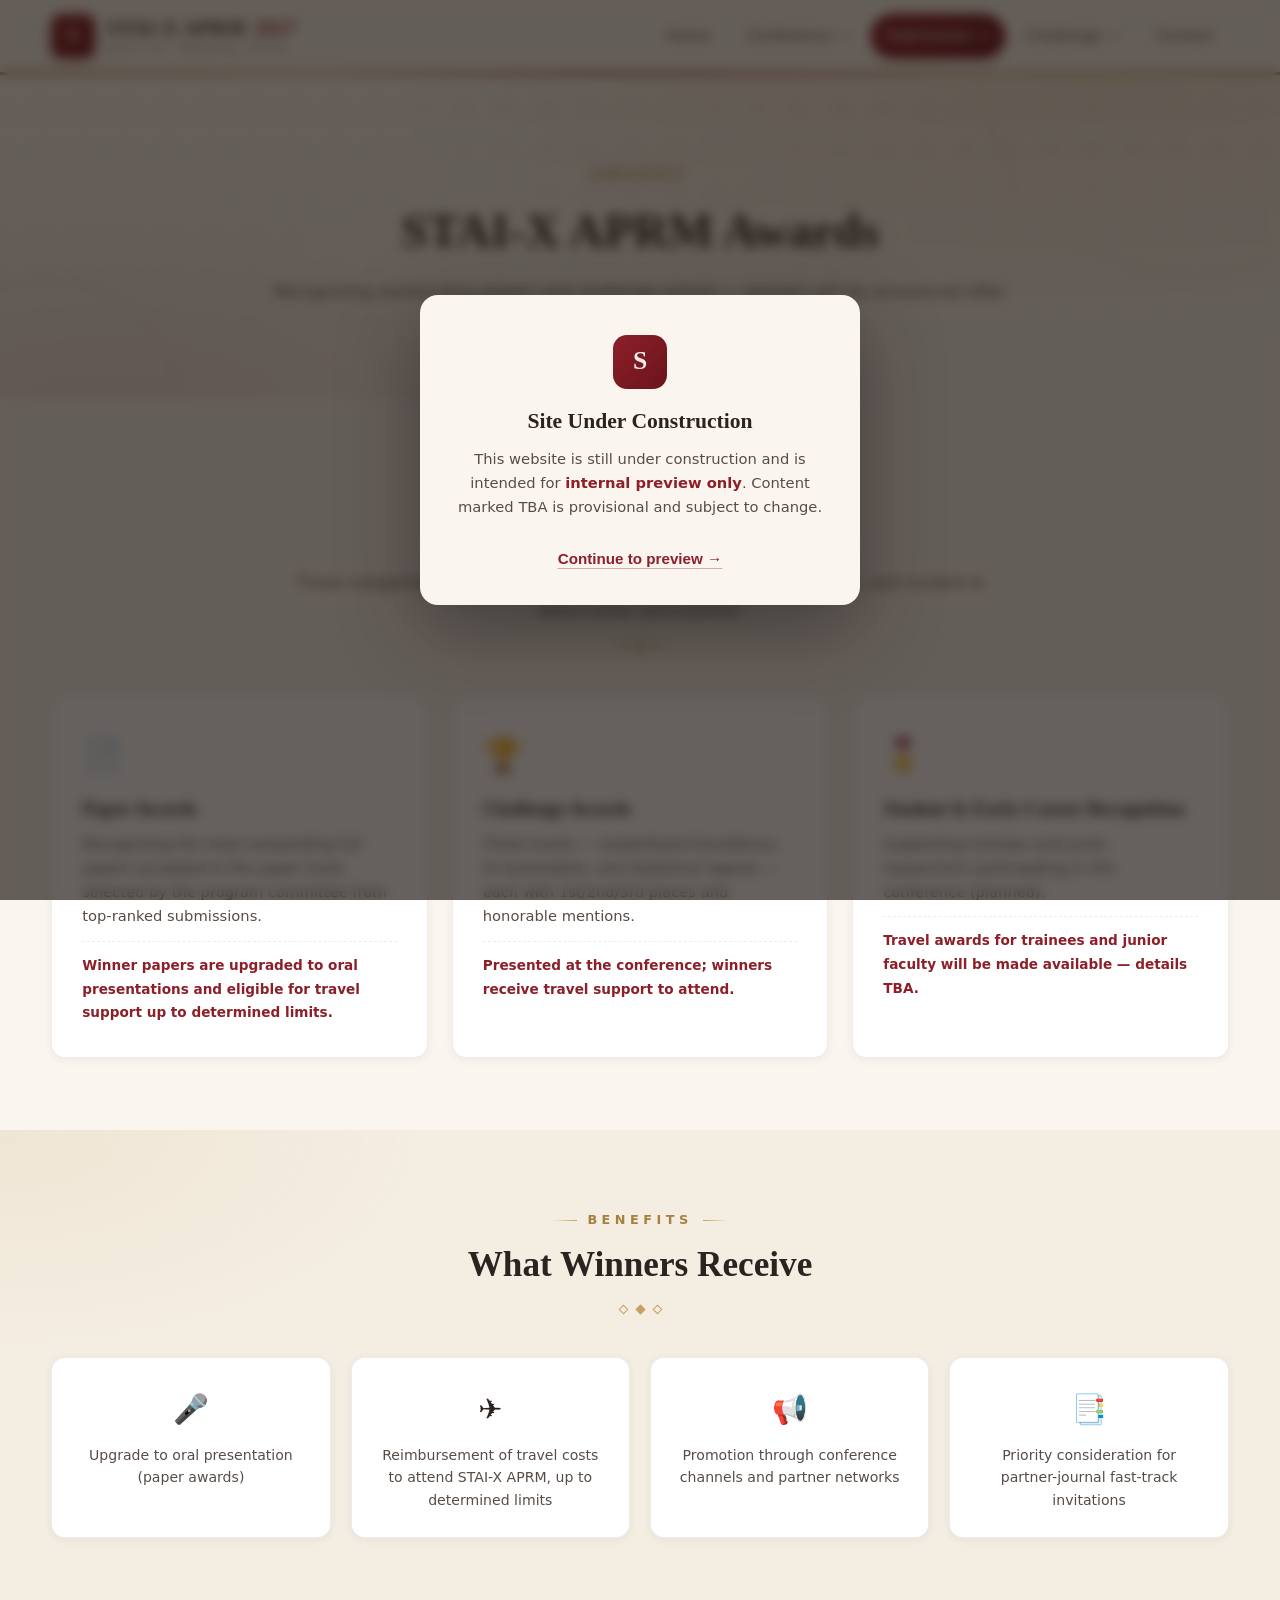
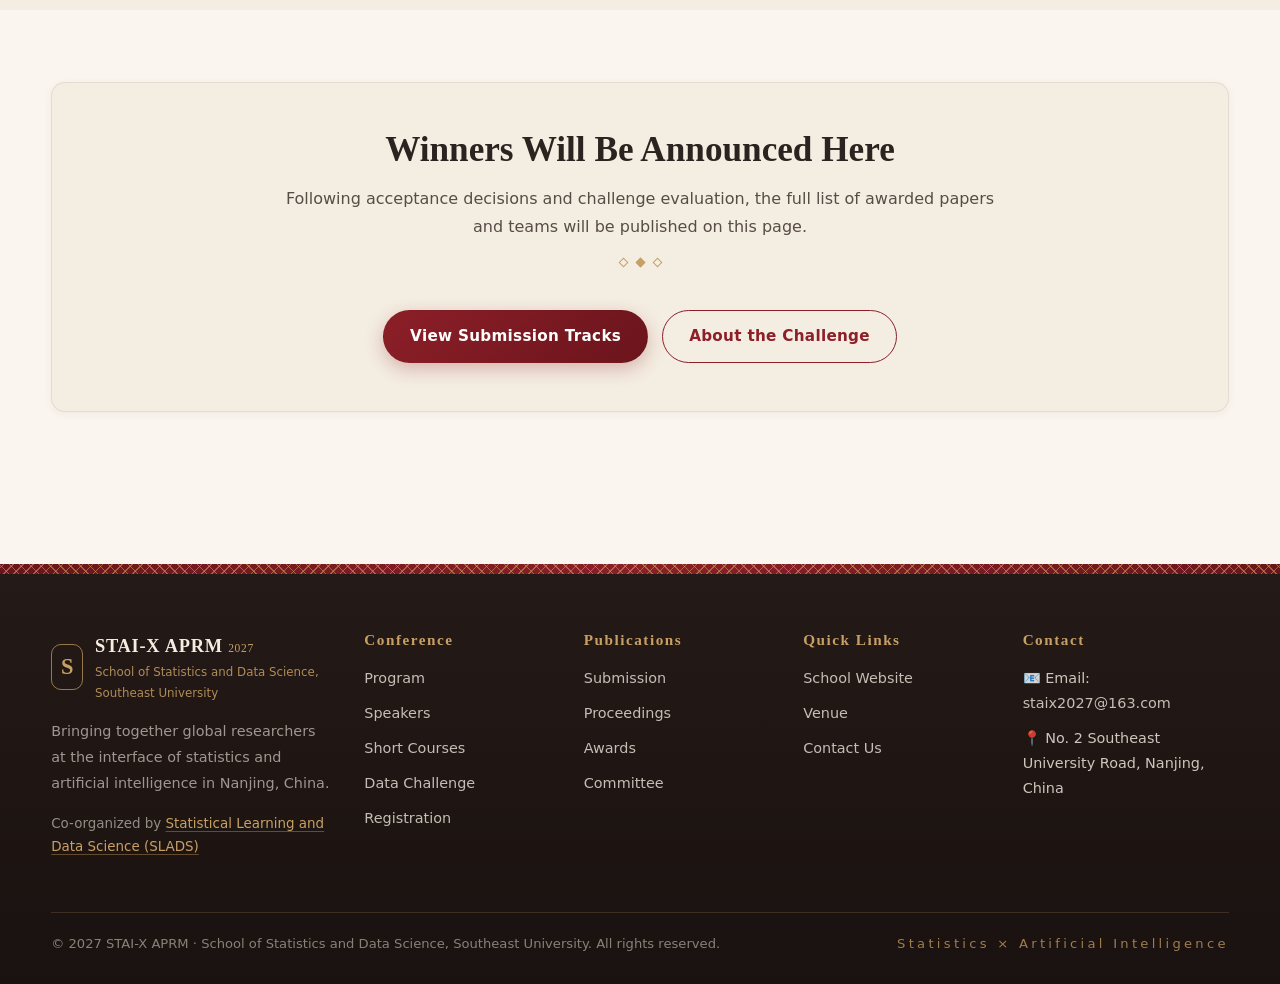
==== commit 4a36e02f: "feat: update contact links, remove poster track, and refresh short course proposals" ====
--- a/awards/index.html
+++ b/awards/index.html
@@ -5,9 +5,9 @@
     <meta name="viewport" content="width=device-width, initial-scale=1.0" />
     <link rel="icon" href="/assets/favicon.svg" />
     <title>Awards | STAI-X APRM</title>
-    <script type="module" crossorigin src="/assets/awards-DdOHqrSh.js"></script>
-    <link rel="modulepreload" crossorigin href="/assets/main-BdzJgStl.js">
-    <link rel="stylesheet" crossorigin href="/assets/main-CoTtEZb0.css">
+    <script type="module" crossorigin src="/assets/awards-C3vX0I7N.js"></script>
+    <link rel="modulepreload" crossorigin href="/assets/main-CVNgL7nm.js">
+    <link rel="stylesheet" crossorigin href="/assets/main-DsHdVVWQ.css">
   </head>
   <body>
     <div id="app"></div>
--- a/assets/main-DsHdVVWQ.css
+++ b/assets/main-DsHdVVWQ.css
@@ -0,0 +1 @@
+.header[data-v-fc92395a]{position:sticky;top:0;z-index:100;background:#faf6efeb;-webkit-backdrop-filter:blur(12px);backdrop-filter:blur(12px);transition:box-shadow .3s ease,background .3s ease}.header--scrolled[data-v-fc92395a]{background:#faf6effa;box-shadow:var(--shadow-md)}.header__inner[data-v-fc92395a]{display:flex;align-items:center;justify-content:space-between;gap:20px;padding:14px 0}.brand[data-v-fc92395a]{display:flex;align-items:center;gap:12px;color:var(--ink)}.brand__mark[data-v-fc92395a]{width:44px;height:44px;border-radius:10px;background:linear-gradient(140deg,var(--seu-red),var(--seu-red-deep));display:grid;place-items:center;box-shadow:0 4px 12px #8c1f284d;position:relative}.brand__mark[data-v-fc92395a]:after{content:"";position:absolute;top:3px;right:3px;bottom:3px;left:3px;border:1px solid rgba(232,213,174,.6);border-radius:7px}.brand__seal[data-v-fc92395a]{color:var(--yunjin-gold-light);font-family:var(--font-display);font-size:1.35rem;font-weight:700}.brand__text[data-v-fc92395a]{display:flex;flex-direction:column;line-height:1.25}.brand__name[data-v-fc92395a]{font-family:var(--font-display);font-size:1.25rem;font-weight:700;letter-spacing:.04em;display:inline-flex;align-items:center;gap:8px}.brand__name em[data-v-fc92395a]{font-style:normal;color:var(--seu-red)}.brand__badge[data-v-fc92395a]{font-family:var(--font-body);font-size:.62rem;font-weight:700;letter-spacing:.12em;text-transform:uppercase;color:var(--yunjin-gold-deep, #a8823f);border:1px solid rgba(201,160,99,.55);border-radius:999px;padding:2px 9px;white-space:nowrap;transform:translateY(-1px)}.brand__sub[data-v-fc92395a]{font-size:.72rem;color:var(--ink-mute);letter-spacing:.14em}.nav[data-v-fc92395a]{display:flex;align-items:center;gap:6px}.nav__item[data-v-fc92395a]{position:relative}.nav__link[data-v-fc92395a]{display:inline-flex;align-items:center;gap:5px;padding:9px 15px;border-radius:999px;font-size:.94rem;font-weight:500;font-family:var(--font-body);color:var(--ink-soft);background:none;border:none;cursor:pointer;transition:all .22s ease;white-space:nowrap}.nav__link[data-v-fc92395a]:hover{color:var(--seu-red);background:#8c1f2812}.nav__link--active[data-v-fc92395a]{color:#fff;background:linear-gradient(135deg,var(--seu-red),var(--seu-red-deep));box-shadow:0 4px 12px #8c1f2840}.nav__link--active[data-v-fc92395a]:hover{color:#fff}.nav__caret[data-v-fc92395a]{flex-shrink:0;margin-left:2px;opacity:.65;transition:transform .22s ease,opacity .22s ease}.nav__link:hover .nav__caret[data-v-fc92395a]{opacity:1}.nav__link--active .nav__caret[data-v-fc92395a]{opacity:.9}.nav__item--group:hover .nav__caret[data-v-fc92395a]{transform:rotate(180deg)}.dropdown[data-v-fc92395a]{position:absolute;top:100%;left:0;padding-top:8px;visibility:hidden;opacity:0;transform:translateY(-4px);transition:opacity .18s ease,transform .18s ease,visibility .18s}.dropdown--open[data-v-fc92395a]{visibility:visible;opacity:1;transform:translateY(0)}.dropdown__panel[data-v-fc92395a]{min-width:200px;background:#fff;border:1px solid var(--line-soft);border-radius:14px;box-shadow:var(--shadow-lg);padding:8px}.dropdown__link[data-v-fc92395a]{display:block;padding:10px 16px;border-radius:9px;font-size:.9rem;color:var(--ink-soft);transition:all .18s ease;white-space:nowrap}.dropdown__link[data-v-fc92395a]:hover{color:var(--seu-red);background:#8c1f280f}.dropdown__link--active[data-v-fc92395a]{color:var(--seu-red);background:#8c1f281a;font-weight:600}.header__goldline[data-v-fc92395a]{height:3px;background:linear-gradient(90deg,var(--yunjin-gold-deep),var(--yunjin-gold) 25%,var(--seu-red) 50%,var(--yunjin-gold) 75%,var(--yunjin-gold-deep))}.nav-toggle[data-v-fc92395a]{display:none;flex-direction:column;gap:5px;background:none;border:none;padding:8px;cursor:pointer}.nav-toggle span[data-v-fc92395a]{width:22px;height:2px;background:var(--ink);border-radius:2px;transition:all .25s ease}.mnav[data-v-fc92395a]{display:none}@media (max-width: 1024px){.nav[data-v-fc92395a]{display:none}.nav-toggle[data-v-fc92395a]{display:flex}.mnav[data-v-fc92395a]{position:absolute;top:100%;left:0;right:0;flex-direction:column;background:#faf6effc;padding:12px 20px 20px;gap:4px;box-shadow:var(--shadow-md);max-height:70vh;overflow-y:auto;display:none}.mnav--open[data-v-fc92395a]{display:flex}.mnav__link[data-v-fc92395a]{display:flex;align-items:center;justify-content:space-between;width:100%;text-align:center;padding:12px;border-radius:999px;font-size:.95rem;font-weight:500;font-family:var(--font-body);color:var(--ink-soft);background:none;border:none;cursor:pointer;transition:all .22s ease}.mnav__link[data-v-fc92395a]:hover,.mnav__trigger[data-v-fc92395a]:hover{color:var(--seu-red)}.mnav__link--active[data-v-fc92395a]{color:#fff;background:linear-gradient(135deg,var(--seu-red),var(--seu-red-deep))}.nav__caret--open[data-v-fc92395a]{transform:rotate(180deg)}.mnav__children[data-v-fc92395a]{display:flex;flex-direction:column;gap:2px;padding:4px 0 8px}.mnav__child[data-v-fc92395a]{padding:10px 16px 10px 28px;border-radius:9px;font-size:.9rem;color:var(--ink-soft);text-align:left;transition:all .18s ease}.mnav__child[data-v-fc92395a]:hover{color:var(--seu-red);background:#8c1f280f}.mnav__child--active[data-v-fc92395a]{color:var(--seu-red);background:#8c1f281a;font-weight:600}}.footer[data-v-545116af]{margin-top:80px;background:linear-gradient(180deg,#241a17,#1a1210);color:#f4ede1d1}.footer__lattice[data-v-545116af]{height:10px;background:repeating-linear-gradient(45deg,transparent 0 6px,rgba(201,160,99,.55) 6px 7px),repeating-linear-gradient(-45deg,transparent 0 6px,rgba(201,160,99,.55) 6px 7px),linear-gradient(90deg,var(--seu-red-deep),var(--seu-red) 50%,var(--seu-red-deep))}.footer__inner[data-v-545116af]{padding:56px 0 0}.footer__grid[data-v-545116af]{display:grid;grid-template-columns:1.5fr 1fr 1fr 1fr 1.1fr;gap:32px;padding-bottom:40px}.footer__logo[data-v-545116af]{display:flex;align-items:center;gap:12px}.footer__seal[data-v-545116af]{width:46px;height:46px;display:grid;place-items:center;border-radius:10px;border:1px solid rgba(201,160,99,.7);color:var(--yunjin-gold);font-family:var(--font-display);font-size:1.4rem;font-weight:700}.footer__name[data-v-545116af]{margin:0;font-family:var(--font-display);font-weight:700;font-size:1.15rem;color:#f4ede1;letter-spacing:.04em}.footer__first[data-v-545116af]{font-size:.72rem;font-weight:500;color:var(--yunjin-gold);letter-spacing:.06em;white-space:nowrap}.footer__host[data-v-545116af]{margin:0;font-size:.74rem;color:#c9a063d9}.footer__desc[data-v-545116af]{margin-top:16px;font-size:.9rem;line-height:1.8;color:#f4ede199}.footer__cohost[data-v-545116af]{margin-top:10px;font-size:.84rem;color:#f4ede18c}.footer__cohost a[data-v-545116af]{color:var(--yunjin-gold);text-decoration:underline;text-underline-offset:3px;text-decoration-color:#c9a06366}.footer__cohost a[data-v-545116af]:hover{text-decoration-color:var(--yunjin-gold)}.footer__col h4[data-v-545116af]{color:var(--yunjin-gold);font-size:.95rem;margin-bottom:16px;letter-spacing:.1em}.footer__col ul[data-v-545116af]{list-style:none;margin:0;padding:0;display:flex;flex-direction:column;gap:10px;font-size:.9rem}.footer__col a[data-v-545116af]{color:#f4ede1c7;transition:color .2s ease}.footer__col a[data-v-545116af]:hover{color:var(--yunjin-gold)}.footer__bottom[data-v-545116af]{border-top:1px solid rgba(201,160,99,.2);padding:20px 0 28px;display:flex;justify-content:space-between;align-items:center;gap:12px;flex-wrap:wrap;font-size:.82rem;color:#f4ede180}.footer__bottom p[data-v-545116af]{margin:0}.footer__motto[data-v-545116af]{letter-spacing:.25em;color:#c9a063bf}@media (max-width: 1080px){.footer__grid[data-v-545116af]{grid-template-columns:1fr 1fr 1fr}}@media (max-width: 760px){.footer__grid[data-v-545116af]{grid-template-columns:1fr 1fr}}@media (max-width: 640px){.footer__grid[data-v-545116af]{grid-template-columns:1fr;gap:28px}.footer__bottom[data-v-545116af]{flex-direction:column;text-align:center}}.pv-mask[data-v-9cbb23f4]{position:fixed;top:0;right:0;bottom:0;left:0;z-index:9999;display:flex;align-items:center;justify-content:center;padding:24px;background:#18100ca8;-webkit-backdrop-filter:blur(6px);backdrop-filter:blur(6px);animation:pv-fade-9cbb23f4 .3s ease}.pv-dialog[data-v-9cbb23f4]{max-width:440px;width:100%;background:var(--paper, #faf7f2);border-radius:18px;padding:40px 36px 32px;text-align:center;box-shadow:0 24px 80px #00000059;animation:pv-rise-9cbb23f4 .35s cubic-bezier(.22,1,.36,1)}.pv-seal[data-v-9cbb23f4]{width:54px;height:54px;margin:0 auto 18px;border-radius:14px;display:flex;align-items:center;justify-content:center;background:linear-gradient(135deg,var(--seu-red, #8c1f28),var(--seu-red-deep, #5f1219));color:#f4edeb;font-family:var(--font-display, serif);font-size:1.6rem;font-weight:700}.pv-title[data-v-9cbb23f4]{margin:0 0 12px;font-family:var(--font-display, serif);font-size:1.35rem;color:var(--ink, #2a2320)}.pv-text[data-v-9cbb23f4]{margin:0 0 26px;font-size:.92rem;line-height:1.65;color:var(--ink-soft, #5c534d)}.pv-text strong[data-v-9cbb23f4]{color:var(--seu-red, #8c1f28)}.pv-continue[data-v-9cbb23f4]{-webkit-appearance:none;-moz-appearance:none;appearance:none;border:none;cursor:pointer;background:transparent;padding:0;font-size:.95rem;font-weight:600;color:var(--seu-red, #8c1f28);text-decoration:underline;text-underline-offset:4px;text-decoration-color:#8c1f2859;transition:text-decoration-color .2s ease}.pv-continue[data-v-9cbb23f4]:hover{text-decoration-color:var(--seu-red, #8c1f28)}@keyframes pv-fade-9cbb23f4{0%{opacity:0}to{opacity:1}}@keyframes pv-rise-9cbb23f4{0%{opacity:0;transform:translateY(16px) scale(.97)}to{opacity:1;transform:translateY(0) scale(1)}}@media (max-width: 480px){.pv-dialog[data-v-9cbb23f4]{padding:32px 24px 26px}.pv-title[data-v-9cbb23f4]{font-size:1.15rem}}.shead[data-v-a8913cf5]{text-align:center;margin-bottom:44px}.shead__kicker[data-v-a8913cf5]{display:inline-flex;align-items:center;gap:10px;font-size:.8rem;letter-spacing:.35em;text-transform:uppercase;color:var(--yunjin-gold-deep);font-weight:600;margin:0 0 10px}.shead__kicker[data-v-a8913cf5]:before,.shead__kicker[data-v-a8913cf5]:after{content:"";width:26px;height:1px;background:linear-gradient(90deg,transparent,var(--yunjin-gold))}.shead__kicker[data-v-a8913cf5]:after{background:linear-gradient(90deg,var(--yunjin-gold),transparent)}.shead__title[data-v-a8913cf5]{font-size:clamp(1.6rem,3.2vw,2.2rem);font-weight:700;margin:0}.shead__subtitle[data-v-a8913cf5]{margin:12px auto 0;max-width:720px;color:var(--ink-soft)}.shead__lattice[data-v-a8913cf5]{display:flex;justify-content:center;gap:10px;margin-top:18px}.shead__lattice i[data-v-a8913cf5]{width:7px;height:7px;border:1px solid var(--yunjin-gold);transform:rotate(45deg)}.shead__lattice i.is-fill[data-v-a8913cf5]{background:var(--yunjin-gold)}.hero[data-v-c47fb9f8]{position:relative;padding:110px 0 96px;overflow:hidden;background:radial-gradient(900px 480px at 78% -8%,rgba(201,160,99,.22),transparent 62%),radial-gradient(800px 460px at 6% 108%,rgba(140,31,40,.14),transparent 60%),linear-gradient(180deg,#241a17,#2e211c 55%,#3a2a22);color:#f4ede1;text-align:center}.hero__decor[data-v-c47fb9f8]{position:absolute;top:0;right:0;bottom:0;left:0;pointer-events:none}.hero__lattice[data-v-c47fb9f8]{position:absolute;top:0;right:0;bottom:0;left:0;background-image:linear-gradient(45deg,rgba(232,213,174,.05) 25%,transparent 25.5%),linear-gradient(-45deg,rgba(232,213,174,.05) 25%,transparent 25.5%);background-size:48px 48px;-webkit-mask-image:linear-gradient(180deg,rgba(0,0,0,.9),transparent 90%);mask-image:linear-gradient(180deg,rgba(0,0,0,.9),transparent 90%)}.hero__cloud[data-v-c47fb9f8]{position:absolute;width:340px;height:120px;border-radius:999px;filter:blur(6px);opacity:.5}.hero__cloud--1[data-v-c47fb9f8]{top:14%;left:-80px;background:radial-gradient(closest-side,rgba(201,160,99,.35),transparent 70%);animation:floatY 9s ease-in-out infinite}.hero__cloud--2[data-v-c47fb9f8]{bottom:18%;right:-60px;background:radial-gradient(closest-side,rgba(179,39,51,.4),transparent 70%);animation:floatY 11s ease-in-out infinite reverse}.hero__ring[data-v-c47fb9f8]{position:absolute;width:560px;height:560px;border:1px solid rgba(232,213,174,.14);border-radius:50%;top:-200px;right:-160px}.hero__petal[data-v-c47fb9f8]{position:absolute;width:300px;height:300px;bottom:-160px;left:-110px;border:1px dashed rgba(201,160,99,.25);border-radius:42% 58% 60% 40%/45% 40% 60% 55%}.hero__inner[data-v-c47fb9f8]{position:relative}.hero__title[data-v-c47fb9f8]{font-family:var(--font-display);font-size:clamp(3rem,8vw,5.6rem);font-weight:800;margin:0;letter-spacing:.02em;color:#faf6ef;text-shadow:0 4px 30px rgba(0,0,0,.35)}.hero__year[data-v-c47fb9f8]{color:var(--yunjin-gold);background:linear-gradient(135deg,#e8d5ae,#c9a063);-webkit-background-clip:text;background-clip:text;-webkit-text-fill-color:transparent}.hero__event-meta[data-v-c47fb9f8]{margin:12px auto 0;font-family:var(--font-body);font-size:clamp(1.2rem,3vw,2.4rem);font-weight:600;letter-spacing:.08em;color:var(--yunjin-gold)}.hero__cn[data-v-c47fb9f8]{margin:18px auto 0;max-width:820px;font-family:var(--font-display);font-size:clamp(1.05rem,2.2vw,1.45rem);color:#f4ede1f0;letter-spacing:.06em;line-height:1.5}.hero__tba[data-v-c47fb9f8]{font-size:.72em;opacity:.62;letter-spacing:.08em}.hero__en[data-v-c47fb9f8]{margin:16px auto 0;max-width:640px;font-size:.9rem;color:#f4ede18c;letter-spacing:.04em;line-height:1.7}.hero__meta[data-v-c47fb9f8]{margin:38px auto 0;display:inline-flex;align-items:center;gap:22px;flex-wrap:wrap;justify-content:center;padding:16px 30px;border:1px solid rgba(232,213,174,.25);border-radius:var(--radius-lg);background:#00000038;-webkit-backdrop-filter:blur(6px);backdrop-filter:blur(6px)}.hero__meta-item[data-v-c47fb9f8]{display:flex;flex-direction:column;align-items:center;gap:2px}.hero__meta-label[data-v-c47fb9f8]{font-size:.7rem;letter-spacing:.35em;color:var(--yunjin-gold);text-transform:uppercase}.hero__meta-value[data-v-c47fb9f8]{font-size:.95rem;font-weight:600;color:#f4ede1}.hero__meta-divider[data-v-c47fb9f8]{width:1px;height:34px;background:linear-gradient(180deg,transparent,rgba(232,213,174,.4),transparent)}.hero__actions[data-v-c47fb9f8]{margin-top:36px;display:flex;gap:16px;justify-content:center;flex-wrap:wrap}.hero__actions .btn[data-v-c47fb9f8]{min-width:178px;justify-content:center}.hero__scroll[data-v-c47fb9f8]{margin-top:46px;display:inline-block}.hero__scroll span[data-v-c47fb9f8]{display:block;width:22px;height:36px;border:1.5px solid rgba(232,213,174,.5);border-radius:12px;position:relative}.hero__scroll span[data-v-c47fb9f8]:after{content:"";position:absolute;top:7px;left:50%;width:3px;height:7px;border-radius:2px;background:var(--yunjin-gold);transform:translate(-50%);animation:scrollHint-c47fb9f8 1.8s ease-in-out infinite}@keyframes scrollHint-c47fb9f8{0%,to{opacity:1;transform:translate(-50%)}55%{opacity:.25;transform:translate(-50%,10px)}}.mission__grid[data-v-c47fb9f8]{display:grid;grid-template-columns:320px 1fr;gap:64px;align-items:center}.mission__mark[data-v-c47fb9f8]{position:relative;width:240px;height:240px;margin:0 auto;display:grid;place-items:center}.mission__seal[data-v-c47fb9f8]{width:128px;height:128px;display:grid;place-items:center;border-radius:22px;background:linear-gradient(140deg,var(--seu-red),var(--seu-red-deep));color:var(--yunjin-gold-light);font-family:var(--font-display);font-size:3.6rem;font-weight:700;box-shadow:0 18px 44px #8c1f2852;position:relative;z-index:1}.mission__seal[data-v-c47fb9f8]:after{content:"";position:absolute;top:8px;right:8px;bottom:8px;left:8px;border:1px solid rgba(232,213,174,.55);border-radius:15px}.mission__ring[data-v-c47fb9f8]{position:absolute;top:18px;right:18px;bottom:18px;left:18px;border:1px dashed rgba(201,160,99,.6);border-radius:50%;animation:spin-c47fb9f8 26s linear infinite}.mission__ring--2[data-v-c47fb9f8]{top:0;right:0;bottom:0;left:0;border-style:solid;border-color:#8c1f282e;animation-duration:40s;animation-direction:reverse}@keyframes spin-c47fb9f8{to{transform:rotate(360deg)}}.mission__kicker[data-v-c47fb9f8]{font-size:.8rem;letter-spacing:.4em;text-transform:uppercase;color:var(--yunjin-gold-deep);font-weight:600;margin:0 0 12px}.mission__title[data-v-c47fb9f8]{font-size:clamp(1.5rem,3vw,2.1rem);font-weight:700;margin:0 0 22px}.mission__tba[data-v-c47fb9f8]{font-size:.6em;font-weight:500;opacity:.55}.mission__text[data-v-c47fb9f8]{color:var(--ink-soft);margin:0 0 16px}.why-attend[data-v-c47fb9f8]{background:var(--paper-warm)}.why-attend__list[data-v-c47fb9f8]{margin:0;padding:26px 32px;list-style:none;display:grid;grid-template-columns:1fr 1fr;gap:18px 34px}.why-attend__list li[data-v-c47fb9f8]{position:relative;padding-left:26px;font-size:1.15rem;font-weight:600;line-height:1.55;color:var(--ink-soft)}.why-attend__list li[data-v-c47fb9f8]:before{content:"◆";position:absolute;left:0;top:.15em;color:var(--yunjin-gold-deep);font-size:.72rem}.stats__bar[data-v-c47fb9f8]{display:grid;grid-template-columns:repeat(4,1fr);background:linear-gradient(135deg,var(--seu-red),var(--seu-red-deep));border-radius:var(--radius-lg);padding:34px 20px;box-shadow:var(--shadow-lg);position:relative;overflow:hidden}.stats__bar[data-v-c47fb9f8]:before{content:"";position:absolute;top:0;right:0;bottom:0;left:0;background-image:linear-gradient(45deg,rgba(232,213,174,.07) 25%,transparent 25.5%),linear-gradient(-45deg,rgba(232,213,174,.07) 25%,transparent 25.5%);background-size:36px 36px;pointer-events:none}.stats__item[data-v-c47fb9f8]{text-align:center;color:#f4ede1;position:relative}.stats__value[data-v-c47fb9f8]{display:block;font-family:var(--font-display);font-size:clamp(1.8rem,3.4vw,2.6rem);font-weight:800;color:var(--yunjin-gold-light)}.stats__label[data-v-c47fb9f8]{font-size:.85rem;letter-spacing:.12em;opacity:.85}.activities__grid[data-v-c47fb9f8]{display:grid;grid-template-columns:repeat(3,1fr);gap:26px}.activities__card[data-v-c47fb9f8]{padding:34px 28px 30px;display:flex;flex-direction:column;text-align:center}.activities__icon[data-v-c47fb9f8]{font-size:2.2rem;display:block;margin-bottom:14px}.activities__card h3[data-v-c47fb9f8]{font-size:1.18rem;margin-bottom:10px}.activities__card p[data-v-c47fb9f8]{margin:0 0 18px;font-size:.9rem;color:var(--ink-soft);line-height:1.65;flex:1}.activities__link[data-v-c47fb9f8]{font-weight:600;font-size:.92rem}.announcements__list[data-v-c47fb9f8]{display:flex;flex-direction:column;gap:14px;max-width:860px;margin:0 auto}.announcements__item[data-v-c47fb9f8]{display:flex;align-items:center;gap:16px;padding:18px 24px;color:var(--ink)}.announcements__date[data-v-c47fb9f8]{font-family:var(--font-display);font-weight:700;color:var(--yunjin-gold-deep);white-space:nowrap}.announcements__tag[data-v-c47fb9f8]{flex-shrink:0;padding:3px 12px;font-size:.76rem;border-radius:999px;background:#8c1f2814;color:var(--seu-red);border:1px solid rgba(140,31,40,.2);white-space:nowrap}.announcements__tag--hot[data-v-c47fb9f8]{background:linear-gradient(135deg,var(--seu-red),var(--seu-red-deep));color:#fff;border-color:transparent}.announcements__text[data-v-c47fb9f8]{flex:1;color:var(--ink-soft);font-size:.95rem}.announcements__arrow[data-v-c47fb9f8]{color:var(--yunjin-gold-deep);transition:transform .25s ease}.announcements__item:hover .announcements__arrow[data-v-c47fb9f8]{transform:translate(4px)}.topics__grid[data-v-c47fb9f8]{display:grid;grid-template-columns:repeat(3,1fr);gap:26px}.topics__card[data-v-c47fb9f8]{padding:34px 28px 28px;position:relative;overflow:hidden}.topics__card[data-v-c47fb9f8]:before{content:"";position:absolute;top:0;left:0;right:0;height:4px;background:linear-gradient(90deg,var(--seu-red),var(--yunjin-gold));transform:scaleX(0);transform-origin:left;transition:transform .35s ease}.topics__card[data-v-c47fb9f8]:hover:before{transform:scaleX(1)}.topics__icon[data-v-c47fb9f8]{width:56px;height:56px;display:grid;place-items:center;border-radius:14px;background:#8c1f2812;color:var(--seu-red);font-size:1.5rem;font-weight:700;margin-bottom:18px;border:1px solid rgba(140,31,40,.14)}.topics__title[data-v-c47fb9f8]{font-size:1.08rem;font-weight:700;margin-bottom:18px;line-height:1.45;min-height:62px}.topics__list[data-v-c47fb9f8]{list-style:none;padding:0;margin:0;display:flex;flex-direction:column;gap:10px}.topics__list li[data-v-c47fb9f8]{position:relative;padding-left:20px;color:var(--ink-soft);font-size:.92rem}.topics__list li[data-v-c47fb9f8]:before{content:"";position:absolute;left:2px;top:.62em;width:7px;height:7px;transform:rotate(45deg);background:var(--yunjin-gold)}.dates[data-v-c47fb9f8]{background:radial-gradient(800px 400px at 100% 0%,rgba(201,160,99,.12),transparent 60%),var(--paper-warm)}.dates--priority[data-v-c47fb9f8]{padding-top:72px}.dates__grid[data-v-c47fb9f8]{display:grid;grid-template-columns:repeat(4,1fr);gap:18px}.dates__item[data-v-c47fb9f8]{display:flex;gap:14px;background:var(--card);border:1px solid var(--line-soft);border-radius:var(--radius-md);padding:20px;transition:transform .25s ease,box-shadow .25s ease}.dates__item[data-v-c47fb9f8]:hover{transform:translateY(-3px);box-shadow:var(--shadow-md)}.dates__item--featured[data-v-c47fb9f8]{border:3px solid var(--seu-red)}.dates__num[data-v-c47fb9f8]{font-family:var(--font-display);font-size:1.9rem;font-weight:800;color:#8c1f2829;line-height:1}.dates__label[data-v-c47fb9f8]{margin:0;font-weight:700;color:var(--ink);font-size:.98rem}.dates__value[data-v-c47fb9f8]{margin:4px 0 0;color:var(--seu-red);font-weight:600;font-size:.95rem}.dates__note[data-v-c47fb9f8]{margin:4px 0 0;color:var(--ink-mute);font-size:.82rem}.partners[data-v-c47fb9f8]{background:radial-gradient(800px 400px at 0% 0%,rgba(201,160,99,.1),transparent 60%),var(--paper-warm)}.partners__grid[data-v-c47fb9f8]{display:grid;grid-template-columns:1fr 1fr;gap:26px;max-width:980px;margin:0 auto}.partners__card[data-v-c47fb9f8]{padding:34px 30px}.partners__card h3[data-v-c47fb9f8]{font-size:1.18rem;margin-bottom:12px}.partners__card p[data-v-c47fb9f8]{margin:0 0 16px;font-size:.9rem;color:var(--ink-soft);line-height:1.65}.partners__card ul[data-v-c47fb9f8]{list-style:none;margin:0 0 16px;padding:0;display:flex;flex-direction:column;gap:8px}.partners__card li[data-v-c47fb9f8]{font-size:.88rem;color:var(--ink-mute)}.partners__card li a[data-v-c47fb9f8]{color:var(--seu-red);font-weight:600;font-size:.92rem}.partners__journal-note[data-v-c47fb9f8]{display:block;margin-top:2px;font-size:.8rem}.partners__levels[data-v-c47fb9f8]{display:flex;gap:10px;flex-wrap:wrap;margin-bottom:18px}.partners__level[data-v-c47fb9f8]{padding:5px 16px;border-radius:999px;font-size:.82rem;font-weight:600;background:#8c1f2812;border:1px solid rgba(140,31,40,.18);color:var(--seu-red)}.partners__link[data-v-c47fb9f8]{font-weight:600;font-size:.92rem}.host__grid[data-v-c47fb9f8]{display:grid;grid-template-columns:repeat(4,1fr);gap:22px}.host__card[data-v-c47fb9f8]{padding:34px 28px;text-align:center;display:flex;flex-direction:column;align-items:center}.host__icon[data-v-c47fb9f8]{font-size:2.2rem;display:block;margin-bottom:14px}.host__card h3[data-v-c47fb9f8]{font-size:1.18rem;margin-bottom:8px}.host__card p[data-v-c47fb9f8]{margin:0;color:var(--ink-soft);font-weight:600}.host__sub[data-v-c47fb9f8]{margin-top:6px!important;font-size:.78rem!important;color:var(--ink-mute)!important;font-weight:400!important}.host__link[data-v-c47fb9f8]{display:inline-block;margin-top:auto;padding-top:16px;font-size:.9rem;font-weight:600}.cta[data-v-c47fb9f8]{padding:0 0 80px}.cta__box[data-v-c47fb9f8]{position:relative;text-align:center;padding:64px 28px;border-radius:var(--radius-lg);background:radial-gradient(600px 300px at 80% -20%,rgba(201,160,99,.28),transparent 60%),linear-gradient(135deg,#2a1e1a,#1d1512);color:#f4ede1;overflow:hidden}.cta__lattice[data-v-c47fb9f8]{position:absolute;top:0;right:0;bottom:0;left:0;background-image:linear-gradient(45deg,rgba(232,213,174,.06) 25%,transparent 25.5%),linear-gradient(-45deg,rgba(232,213,174,.06) 25%,transparent 25.5%);background-size:44px 44px;pointer-events:none}.cta__title[data-v-c47fb9f8]{position:relative;font-size:clamp(1.5rem,3.2vw,2.1rem);margin:0 0 12px;color:#faf6ef}.cta__sub[data-v-c47fb9f8]{position:relative;color:#f4ede1a6;margin:0 0 28px}.cta__actions[data-v-c47fb9f8]{position:relative;display:flex;gap:14px;justify-content:center;flex-wrap:wrap}@media (max-width: 1024px){.mission__grid[data-v-c47fb9f8]{grid-template-columns:1fr;gap:40px}}@media (max-width: 960px){.topics__grid[data-v-c47fb9f8],.host__grid[data-v-c47fb9f8],.dates__grid[data-v-c47fb9f8]{grid-template-columns:1fr 1fr}.activities__grid[data-v-c47fb9f8],.partners__grid[data-v-c47fb9f8]{grid-template-columns:1fr}.stats__bar[data-v-c47fb9f8]{grid-template-columns:repeat(2,1fr);gap:22px 0}}@media (max-width: 720px){.why-attend__list[data-v-c47fb9f8]{grid-template-columns:1fr}}@media (max-width: 640px){.hero[data-v-c47fb9f8]{padding:80px 0 70px}.topics__grid[data-v-c47fb9f8],.dates__grid[data-v-c47fb9f8],.host__grid[data-v-c47fb9f8]{grid-template-columns:1fr}.why-attend__list[data-v-c47fb9f8]{padding:24px}.hero__meta[data-v-c47fb9f8]{gap:14px;padding:14px 18px}.hero__meta-divider[data-v-c47fb9f8]{display:none}.announcements__item[data-v-c47fb9f8]{flex-wrap:wrap}}.phero[data-v-890bb2dc]{position:relative;padding:84px 0 64px;background:radial-gradient(1200px 500px at 85% -10%,rgba(201,160,99,.18),transparent 60%),radial-gradient(900px 420px at 8% 110%,rgba(140,31,40,.1),transparent 60%),linear-gradient(180deg,#FBF8F1,var(--paper));overflow:hidden;text-align:center}.phero__bg[data-v-890bb2dc]{position:absolute;top:0;right:0;bottom:0;left:0;pointer-events:none}.phero__lattice[data-v-890bb2dc]{position:absolute;top:0;right:0;bottom:0;left:0;background-image:linear-gradient(45deg,rgba(140,31,40,.035) 25%,transparent 25.5%),linear-gradient(-45deg,rgba(140,31,40,.035) 25%,transparent 25.5%);background-size:42px 42px;-webkit-mask-image:linear-gradient(180deg,rgba(0,0,0,.9),transparent 85%);mask-image:linear-gradient(180deg,rgba(0,0,0,.9),transparent 85%)}.phero__ring[data-v-890bb2dc]{position:absolute;border:1px solid rgba(201,160,99,.35);border-radius:50%}.phero__ring--1[data-v-890bb2dc]{width:420px;height:420px;top:-220px;right:-120px}.phero__ring--2[data-v-890bb2dc]{width:260px;height:260px;bottom:-140px;left:-80px;border-color:#8c1f282e}.phero__inner[data-v-890bb2dc]{position:relative}.phero__kicker[data-v-890bb2dc]{display:inline-block;font-size:.8rem;letter-spacing:.45em;text-transform:uppercase;color:var(--yunjin-gold-deep);font-weight:600;margin:0 0 14px}.phero__title[data-v-890bb2dc]{font-size:clamp(2rem,4.5vw,3rem);font-weight:700;margin:0}.phero__subtitle[data-v-890bb2dc]{margin:16px auto 0;max-width:760px;color:var(--ink-soft);font-size:1.02rem}.filter[data-v-95bbc789]{display:flex;justify-content:center;gap:10px;flex-wrap:wrap;margin-bottom:36px}.filter__btn[data-v-95bbc789]{padding:9px 22px;border-radius:999px;border:1px solid var(--line);background:var(--card);color:var(--ink-soft);font-weight:600;font-size:.9rem;cursor:pointer;transition:all .22s ease}.filter__btn[data-v-95bbc789]:hover{border-color:var(--seu-red);color:var(--seu-red)}.filter__btn--active[data-v-95bbc789]{background:linear-gradient(135deg,var(--seu-red),var(--seu-red-deep));border-color:transparent;color:#fff;box-shadow:0 5px 14px #8c1f2840}.speaker-grid[data-v-95bbc789]{display:grid;grid-template-columns:repeat(4,1fr);gap:24px}.speaker-card[data-v-95bbc789]{padding:26px 20px;text-align:center}.speaker-card__photo[data-v-95bbc789]{width:110px;height:110px;margin:0 auto 16px;border-radius:50%;overflow:hidden;border:3px solid var(--yunjin-gold-light);box-shadow:0 8px 20px #8c1f2824}.speaker-card__placeholder[data-v-95bbc789]{width:100%;height:100%;display:grid;place-items:center;background:linear-gradient(140deg,var(--paper-warm),#EFE6D6);color:#8c1f2866;font-family:var(--font-display);font-size:2.2rem;font-weight:700}.speaker-card__photo img[data-v-95bbc789]{width:100%;height:100%;object-fit:cover}.speaker-card__tag[data-v-95bbc789]{display:inline-block;font-size:.72rem;padding:2px 12px;border-radius:999px;background:#c9a06329;color:var(--yunjin-gold-deep);border:1px solid rgba(201,160,99,.35);margin-bottom:8px}.speaker-card__name[data-v-95bbc789]{font-size:1.08rem;margin-bottom:4px}.speaker-card__org[data-v-95bbc789]{margin:0;font-size:.85rem;color:var(--ink-mute)}.tba-note[data-v-95bbc789]{margin-top:48px;padding:40px 28px 44px;background:var(--paper-warm)}@media (max-width: 960px){.speaker-grid[data-v-95bbc789]{grid-template-columns:repeat(2,1fr)}}@media (max-width: 480px){.speaker-grid[data-v-95bbc789]{grid-template-columns:1fr}}.day-tabs[data-v-87d97783]{display:flex;justify-content:center;gap:14px;flex-wrap:wrap;margin-bottom:40px}.day-tab[data-v-87d97783]{display:flex;flex-direction:column;align-items:center;gap:2px;padding:14px 28px;border-radius:var(--radius-md);border:1px solid var(--line);background:var(--card);cursor:pointer;transition:all .25s ease}.day-tab__label[data-v-87d97783]{font-family:var(--font-display);font-weight:700;font-size:1.02rem;color:var(--ink)}.day-tab__date[data-v-87d97783]{font-size:.76rem;color:var(--ink-mute)}.day-tab[data-v-87d97783]:hover{border-color:var(--seu-red);transform:translateY(-2px)}.day-tab--active[data-v-87d97783]{background:linear-gradient(135deg,var(--seu-red),var(--seu-red-deep));border-color:transparent;box-shadow:0 8px 20px #8c1f2847}.day-tab--active .day-tab__label[data-v-87d97783]{color:#fff}.day-tab--active .day-tab__date[data-v-87d97783]{color:var(--yunjin-gold-light)}.timeline[data-v-87d97783]{max-width:880px;margin:0 auto;position:relative;padding-left:0}.tl-item[data-v-87d97783]{display:grid;grid-template-columns:150px 30px 1fr;gap:0;align-items:stretch}.tl-item__time[data-v-87d97783]{text-align:right;padding:20px 14px 0 0;font-family:var(--font-display);font-weight:700;color:var(--ink-soft);font-size:.92rem;white-space:nowrap}.tl-item__node[data-v-87d97783]{position:relative;display:flex;justify-content:center;padding-top:27px}.tl-item__node[data-v-87d97783]:before{content:"";position:absolute;top:0;bottom:0;left:50%;width:2px;transform:translate(-50%);background:linear-gradient(180deg,var(--line),rgba(201,160,99,.4))}.tl-item:last-child .tl-item__node[data-v-87d97783]:before{bottom:auto;height:30px}.tl-item__node[data-v-87d97783]:after{content:"";position:relative;width:12px;height:12px;border-radius:50%;background:var(--card);border:3px solid var(--seu-red);z-index:1}.tl-item--break .tl-item__node[data-v-87d97783]:after{border-color:var(--yunjin-gold);width:9px;height:9px}.tl-item__card[data-v-87d97783]{margin:12px 0 12px 16px;background:var(--card);border:1px solid var(--line-soft);border-left:3px solid var(--seu-red);border-radius:var(--radius-sm);padding:18px 22px;box-shadow:var(--shadow-sm);transition:transform .22s ease,box-shadow .22s ease}.tl-item__card[data-v-87d97783]:hover{transform:translate(4px);box-shadow:var(--shadow-md)}.tl-item--break .tl-item__card[data-v-87d97783]{border-left-color:var(--yunjin-gold);background:var(--paper-warm);padding:12px 22px}.tl-item--break .tl-item__card h3[data-v-87d97783]{color:var(--ink-soft);font-size:1rem}.tl-item--panel .tl-item__card[data-v-87d97783]{border-left-color:#7a4a8c}.tl-item--course .tl-item__card[data-v-87d97783]{border-left-color:#3e5c8a}.tl-item--social .tl-item__card[data-v-87d97783]{border-left-color:var(--yunjin-gold-deep)}.tl-item__head[data-v-87d97783]{display:flex;align-items:center;gap:12px;flex-wrap:wrap}.tl-item__head h3[data-v-87d97783]{font-size:1.02rem}.tl-item__badge[data-v-87d97783]{font-size:.7rem;padding:2px 10px;border-radius:999px;background:#8c1f2814;color:var(--seu-red);border:1px solid rgba(140,31,40,.2);white-space:nowrap}.tl-item--break .tl-item__badge[data-v-87d97783]{background:#c9a06324;color:var(--yunjin-gold-deep);border-color:#c9a06366}.tl-item__card p[data-v-87d97783]{margin:8px 0 0;color:var(--ink-mute);font-size:.88rem}.program-note[data-v-87d97783]{text-align:center;margin-top:36px;color:var(--ink-mute);font-size:.86rem}@media (max-width: 720px){.tl-item[data-v-87d97783]{grid-template-columns:1fr}.tl-item__time[data-v-87d97783]{text-align:left;padding:6px 0 0 2px}.tl-item__node[data-v-87d97783]{display:none}.tl-item__card[data-v-87d97783]{margin-left:0;margin-top:6px}}.info-bar[data-v-aa51bafe]{display:grid;grid-template-columns:repeat(4,1fr);gap:18px;background:var(--card);border:1px solid var(--line-soft);border-radius:var(--radius-lg);padding:24px 26px;box-shadow:var(--shadow-sm)}.info-item[data-v-aa51bafe]{display:flex;gap:12px;align-items:flex-start}.info-item__icon[data-v-aa51bafe]{font-size:1.4rem;line-height:1.5}.info-item__title[data-v-aa51bafe]{margin:0;font-weight:700;font-size:.9rem;color:var(--seu-red)}.info-item__text[data-v-aa51bafe]{margin:2px 0 0;font-size:.84rem;color:var(--ink-soft);line-height:1.55}.proposal-call[data-v-aa51bafe]{padding:36px 28px;background:linear-gradient(135deg,rgba(201,160,99,.16),transparent 65%),var(--paper-warm);border:1px solid rgba(201,160,99,.6);border-top:4px solid var(--seu-red);box-shadow:0 8px 28px #8c1f2814}.proposal-call__head[data-v-aa51bafe]{text-align:center;margin-bottom:24px}.proposal-call h3[data-v-aa51bafe]{margin:0 0 16px;color:var(--seu-red);font-size:clamp(1.35rem,3vw,1.7rem)}.proposal-call__deadline[data-v-aa51bafe]{display:inline-block;padding:7px 18px;border-radius:999px;background:var(--seu-red);color:#fff;font-size:.9rem}.proposal-call__body[data-v-aa51bafe]{max-width:800px;margin:0 auto}.proposal-call p[data-v-aa51bafe]{margin:0 0 16px;color:var(--ink-soft);font-size:.96rem;line-height:1.8}.proposal-call p[data-v-aa51bafe]:last-child{margin-bottom:0}.courses[data-v-aa51bafe]{padding-top:24px}.course-grid[data-v-aa51bafe]{display:grid;grid-template-columns:repeat(2,1fr);gap:24px}.course[data-v-aa51bafe]{padding:28px 28px 24px;display:flex;flex-direction:column}.course__head[data-v-aa51bafe]{display:flex;justify-content:space-between;align-items:center;margin-bottom:14px}.course__id[data-v-aa51bafe]{font-family:var(--font-display);font-weight:800;font-size:1.05rem;color:#fff;background:linear-gradient(135deg,var(--seu-red),var(--seu-red-deep));border-radius:8px;padding:3px 12px}.course__time[data-v-aa51bafe]{font-size:.8rem;font-weight:600;color:var(--yunjin-gold-deep);letter-spacing:.05em}.course__title[data-v-aa51bafe]{font-size:1.18rem;line-height:1.4;margin-bottom:10px;min-height:66px}.course__instructor[data-v-aa51bafe]{margin:0 0 12px;font-size:.9rem;color:var(--ink-soft)}.course__desc[data-v-aa51bafe]{margin:0 0 14px;font-size:.9rem;color:var(--ink-soft);line-height:1.65;flex:1}.course__prereq[data-v-aa51bafe]{margin:0;padding-top:12px;border-top:1px dashed var(--line-soft);font-size:.82rem;color:var(--ink-mute)}.course__prereq span[data-v-aa51bafe]{font-weight:600;color:var(--yunjin-gold-deep)}.sc-cta[data-v-aa51bafe]{margin-top:40px;padding:38px 32px;text-align:center;background:var(--paper-warm)}.sc-cta h3[data-v-aa51bafe]{font-size:1.25rem;margin-bottom:10px}.sc-cta p[data-v-aa51bafe]{max-width:620px;margin:0 auto 22px;color:var(--ink-soft);font-size:.94rem}.sc-cta__actions[data-v-aa51bafe]{display:flex;gap:14px;justify-content:center;flex-wrap:wrap}.btn--ghost2[data-v-aa51bafe]{background:transparent;border:1px solid var(--seu-red);color:var(--seu-red);padding:12px 26px;border-radius:999px;font-weight:600}.btn--ghost2[data-v-aa51bafe]:hover{background:#8c1f280f}@media (max-width: 960px){.info-bar[data-v-aa51bafe]{grid-template-columns:1fr 1fr}.course-grid[data-v-aa51bafe]{grid-template-columns:1fr}}@media (max-width: 640px){.info-bar[data-v-aa51bafe]{grid-template-columns:1fr}}.cs-banner[data-v-34ea8768]{display:flex;gap:20px;align-items:center;padding:30px 32px;background:var(--paper-warm);border-color:#c9a06373}.cs-banner__icon[data-v-34ea8768]{font-size:2.2rem;line-height:1}.cs-banner h3[data-v-34ea8768]{font-size:1.2rem;margin-bottom:8px}.cs-banner p[data-v-34ea8768]{margin:0;color:var(--ink-soft);font-size:.94rem;max-width:720px}.tracks[data-v-34ea8768]{padding-top:24px}.track-grid[data-v-34ea8768]{display:grid;grid-template-columns:repeat(3,1fr);gap:24px}.track[data-v-34ea8768]{padding:30px 26px;position:relative}.track__badge[data-v-34ea8768]{position:absolute;top:-12px;left:26px;width:34px;height:34px;display:grid;place-items:center;border-radius:10px;background:linear-gradient(135deg,var(--seu-red),var(--seu-red-deep));color:#fff;font-family:var(--font-display);font-weight:800;font-size:1rem;box-shadow:0 6px 14px #8c1f284d}.track h3[data-v-34ea8768]{font-size:1.08rem;margin:10px 0 12px;line-height:1.4;min-height:60px}.track__desc[data-v-34ea8768]{margin:0 0 16px;font-size:.9rem;color:var(--ink-soft);line-height:1.6}.track__prize[data-v-34ea8768]{margin:0;padding-top:12px;border-top:1px dashed var(--line-soft);font-size:.85rem;font-weight:600;color:var(--seu-red)}.section--alt[data-v-34ea8768]{background:radial-gradient(700px 360px at 100% 0%,rgba(140,31,40,.07),transparent 60%),var(--paper-warm)}.phase-grid[data-v-34ea8768]{display:grid;grid-template-columns:repeat(4,1fr);gap:20px}.phase[data-v-34ea8768]{padding:24px 22px;text-align:center}.phase__num[data-v-34ea8768]{display:inline-block;font-family:var(--font-display);font-size:1.7rem;font-weight:800;color:#8c1f282e;margin-bottom:6px}.phase h3[data-v-34ea8768]{font-size:1rem;margin-bottom:6px}.phase__date[data-v-34ea8768]{margin:0 0 6px;font-weight:700;color:var(--seu-red);font-size:.95rem}.phase__note[data-v-34ea8768]{margin:0;font-size:.8rem;color:var(--ink-mute);line-height:1.55}.rules[data-v-34ea8768]{max-width:860px;margin:0 auto;padding:30px 34px}.rules ul[data-v-34ea8768]{list-style:none;margin:0;padding:0;display:flex;flex-direction:column;gap:14px}.rules li[data-v-34ea8768]{position:relative;padding-left:26px;font-size:.92rem;color:var(--ink-soft);line-height:1.6}.rules li[data-v-34ea8768]:before{content:"◆";position:absolute;left:0;top:.15em;color:var(--yunjin-gold-deep);font-size:.75rem}@media (max-width: 960px){.track-grid[data-v-34ea8768]{grid-template-columns:1fr}.phase-grid[data-v-34ea8768]{grid-template-columns:1fr 1fr}.cs-banner[data-v-34ea8768]{flex-direction:column;text-align:center}}@media (max-width: 640px){.phase-grid[data-v-34ea8768]{grid-template-columns:1fr}}.section--alt[data-v-1474ad10]{background:radial-gradient(700px 360px at 0% 0%,rgba(201,160,99,.1),transparent 60%),var(--paper-warm)}.venue-grid[data-v-1474ad10]{display:grid;grid-template-columns:1fr 1.1fr;gap:36px;align-items:stretch}.venue-list[data-v-1474ad10]{list-style:none;padding:0;margin:0 0 24px;display:flex;flex-direction:column;gap:12px;color:var(--ink-soft)}.venue-actions[data-v-1474ad10]{display:flex;gap:14px;flex-wrap:wrap}.btn--ghost2[data-v-1474ad10]{background:transparent;border:1px solid var(--seu-red);color:var(--seu-red);padding:12px 26px;border-radius:999px;font-weight:600}.btn--ghost2[data-v-1474ad10]:hover{background:#8c1f280f}.venue-map[data-v-1474ad10]{overflow:hidden;margin-top:40px;display:flex}.venue-map iframe[data-v-1474ad10]{width:100%;height:100%;min-height:420px;flex:1;border:0;display:block}.venue-map__placeholder[data-v-1474ad10]{flex:1;min-height:420px;display:flex;align-items:center;justify-content:center;background:radial-gradient(600px 300px at 50% 40%,rgba(201,160,99,.12),transparent 70%),var(--paper-warm);color:var(--ink-mute);font-size:.92rem;letter-spacing:.04em}.travel-grid[data-v-1474ad10]{display:grid;grid-template-columns:repeat(3,1fr);gap:24px}.travel-card[data-v-1474ad10]{padding:28px 24px}.travel-card__icon[data-v-1474ad10]{font-size:1.9rem}.travel-card h3[data-v-1474ad10]{margin:12px 0;font-size:1.1rem}.travel-card ul[data-v-1474ad10]{list-style:none;margin:0;padding:0;display:flex;flex-direction:column;gap:8px}.travel-card li[data-v-1474ad10]{position:relative;padding-left:18px;font-size:.9rem;color:var(--ink-soft)}.travel-card li[data-v-1474ad10]:before{content:"";position:absolute;left:0;top:.65em;width:7px;height:7px;transform:rotate(45deg);background:var(--yunjin-gold)}.hotel-table[data-v-1474ad10]{overflow:hidden}.hotel-table table[data-v-1474ad10]{width:100%;border-collapse:collapse;font-size:.94rem}.hotel-table th[data-v-1474ad10]{background:linear-gradient(135deg,var(--seu-red),var(--seu-red-deep));color:#fff;text-align:left;padding:14px 20px;font-weight:600;letter-spacing:.05em}.hotel-table td[data-v-1474ad10]{padding:14px 20px;border-bottom:1px solid var(--line-soft);color:var(--ink-soft);vertical-align:top}.hotel-table tr:last-child td[data-v-1474ad10]{border-bottom:none}.hotel-table tr:hover td[data-v-1474ad10]{background:#c9a0630f}.hotel-name[data-v-1474ad10]{font-weight:600;color:var(--ink)!important}.hotel-price[data-v-1474ad10]{white-space:nowrap;color:var(--seu-red)!important;font-weight:600}.sight-grid[data-v-1474ad10]{display:grid;grid-template-columns:repeat(3,1fr);gap:20px}.sight-card[data-v-1474ad10]{padding:22px 24px}.sight-card h3[data-v-1474ad10]{font-size:1.02rem;margin-bottom:6px;color:var(--seu-red)}.sight-card p[data-v-1474ad10]{margin:0;font-size:.87rem;color:var(--ink-soft)}@media (max-width: 960px){.venue-grid[data-v-1474ad10]{grid-template-columns:1fr}.travel-grid[data-v-1474ad10],.sight-grid[data-v-1474ad10]{grid-template-columns:1fr 1fr}}@media (max-width: 640px){.travel-grid[data-v-1474ad10],.sight-grid[data-v-1474ad10]{grid-template-columns:1fr}.hotel-table th[data-v-1474ad10],.hotel-table td[data-v-1474ad10]{padding:10px 12px;font-size:.85rem}}.section--alt[data-v-2f61746d]{background:radial-gradient(700px 360px at 100% 0%,rgba(140,31,40,.07),transparent 60%),var(--paper-warm)}.reg-dates[data-v-2f61746d]{display:grid;grid-template-columns:repeat(3,1fr);gap:18px}.reg-dates-wrap[data-v-2f61746d]{padding-top:40px;padding-bottom:12px}.reg-dates__item[data-v-2f61746d]{display:flex;justify-content:center;text-align:center;background:var(--card);border:1px solid var(--line-soft);border-radius:var(--radius-md);padding:20px;min-height:76px;transition:transform .25s ease,box-shadow .25s ease}.reg-dates__item[data-v-2f61746d]:hover{transform:translateY(-3px);box-shadow:var(--shadow-md)}.reg-dates .dates__label[data-v-2f61746d]{margin:0;font-family:var(--font-display);font-weight:700;color:var(--ink);font-size:1.28rem}.reg-dates .dates__value[data-v-2f61746d]{margin:4px 0 0;color:var(--seu-red);font-weight:600;font-size:1.08rem}.tier-grid[data-v-2f61746d]{display:grid;grid-template-columns:repeat(3,1fr);gap:26px;align-items:stretch}.tier[data-v-2f61746d]{position:relative;padding:36px 30px 30px;text-align:center;display:flex;flex-direction:column}.tier--hot[data-v-2f61746d]{border:2px solid var(--seu-red);transform:translateY(-6px);box-shadow:0 18px 44px #8c1f2829}.tier--hot[data-v-2f61746d]:hover{transform:translateY(-8px)}.tier__badge[data-v-2f61746d]{position:absolute;top:-14px;left:50%;transform:translate(-50%);padding:4px 18px;border-radius:999px;background:linear-gradient(135deg,var(--seu-red),var(--seu-red-deep));color:#fff;font-size:.78rem;font-weight:600;letter-spacing:.15em}.tier__name[data-v-2f61746d]{font-size:1.28rem;margin-bottom:4px}.tier__audience[data-v-2f61746d]{margin:0 0 20px;font-size:.8rem;color:var(--ink-mute);min-height:36px}.tier__prices[data-v-2f61746d]{display:flex;justify-content:center;gap:34px;margin-bottom:24px}.tier__price[data-v-2f61746d]{display:flex;flex-direction:column;gap:2px}.tier__price-label[data-v-2f61746d]{font-size:.74rem;color:var(--ink-mute);letter-spacing:.1em;text-transform:uppercase}.tier__price-value[data-v-2f61746d]{font-family:var(--font-display);font-size:1.7rem;font-weight:800;color:var(--seu-red)}.tier__price--dim .tier__price-value[data-v-2f61746d]{color:var(--ink-mute);font-size:1.25rem}.tier__features[data-v-2f61746d]{list-style:none;margin:0 0 26px;padding:0;display:flex;flex-direction:column;gap:10px;text-align:left}.tier__features li[data-v-2f61746d]{position:relative;padding-left:24px;font-size:.9rem;color:var(--ink-soft)}.tier__features li[data-v-2f61746d]:before{content:"✓";position:absolute;left:2px;color:var(--yunjin-gold-deep);font-weight:700}.tier__btn[data-v-2f61746d]{margin-top:auto;padding:12px 20px;border-radius:999px;border:1px solid var(--line);background:var(--paper-warm);color:var(--ink-mute);font-weight:600;cursor:not-allowed}.tier__btn--hot[data-v-2f61746d]{border-color:#8c1f284d;color:var(--seu-red)}.reg-note[data-v-2f61746d]{text-align:center;margin-top:28px;color:var(--ink-soft);font-size:.9rem}.sc-fee[data-v-2f61746d]{max-width:760px;margin:0 auto;overflow:hidden}.sc-fee table[data-v-2f61746d]{width:100%;border-collapse:collapse;font-size:.94rem}.sc-fee th[data-v-2f61746d]{background:linear-gradient(135deg,var(--seu-red),var(--seu-red-deep));color:#fff;text-align:left;padding:14px 20px;font-weight:600;letter-spacing:.05em}.sc-fee td[data-v-2f61746d]{padding:14px 20px;border-bottom:1px solid var(--line-soft);color:var(--ink-soft)}.sc-fee tr:last-child td[data-v-2f61746d]{border-bottom:none}.sc-fee__name[data-v-2f61746d]{font-weight:600}.sc-fee__price[data-v-2f61746d]{font-family:var(--font-display);font-weight:700;color:var(--seu-red)}.sc-fee__price--dim[data-v-2f61746d]{color:var(--ink-mute)}.sc-fee__actions[data-v-2f61746d]{padding:18px 20px 22px;text-align:center;background:var(--paper-warm)}.btn--ghost2[data-v-2f61746d]{display:inline-block;background:transparent;border:1px solid var(--seu-red);color:var(--seu-red);padding:10px 24px;border-radius:999px;font-weight:600}.btn--ghost2[data-v-2f61746d]:hover{background:#8c1f280f}.steps[data-v-2f61746d]{display:flex;align-items:center;justify-content:center;gap:10px;flex-wrap:wrap}.step[data-v-2f61746d]{padding:26px 22px;width:220px;text-align:center}.step__n[data-v-2f61746d]{display:inline-block;font-family:var(--font-display);font-size:1.6rem;font-weight:800;color:#8c1f2833;margin-bottom:8px}.step h3[data-v-2f61746d]{font-size:1rem;margin-bottom:6px}.step p[data-v-2f61746d]{margin:0;font-size:.84rem;color:var(--ink-mute)}.steps__arrow[data-v-2f61746d]{color:var(--yunjin-gold-deep);font-size:1.3rem}.faq-list[data-v-2f61746d]{max-width:800px;margin:0 auto;display:flex;flex-direction:column;gap:14px}.faq[data-v-2f61746d]{padding:4px 24px}.faq summary[data-v-2f61746d]{cursor:pointer;padding:16px 34px 16px 0;font-weight:600;list-style:none;position:relative}.faq summary[data-v-2f61746d]::-webkit-details-marker{display:none}.faq summary[data-v-2f61746d]:after{content:"+";position:absolute;right:4px;top:50%;transform:translateY(-50%);width:22px;height:22px;display:grid;place-items:center;border-radius:50%;border:1px solid var(--yunjin-gold);color:var(--yunjin-gold-deep);transition:all .2s ease}.faq[open] summary[data-v-2f61746d]:after{content:"−";background:var(--yunjin-gold);color:#fff}.faq p[data-v-2f61746d]{margin:0 0 18px;color:var(--ink-soft);font-size:.92rem}@media (max-width: 960px){.reg-dates[data-v-2f61746d],.tier-grid[data-v-2f61746d]{grid-template-columns:1fr}.tier--hot[data-v-2f61746d]{transform:none}.steps__arrow[data-v-2f61746d]{display:none}.step[data-v-2f61746d]{width:100%;max-width:340px}}.section--alt[data-v-28bd6895]{background:radial-gradient(700px 360px at 0% 0%,rgba(201,160,99,.1),transparent 60%),var(--paper-warm)}.track-grid[data-v-28bd6895]{display:grid;grid-template-columns:repeat(2,1fr);gap:24px;align-items:stretch}.track[data-v-28bd6895]{padding:30px 26px;display:flex;flex-direction:column}.track h3[data-v-28bd6895]{font-size:1.15rem;margin-bottom:10px;color:var(--seu-red)}.track__desc[data-v-28bd6895]{color:var(--ink-soft);font-size:.92rem;margin:0 0 16px}.track__meta[data-v-28bd6895]{margin-top:auto;margin-bottom:12px}.track__chip[data-v-28bd6895]{display:inline-block;padding:4px 14px;border-radius:999px;background:#8c1f2814;border:1px solid rgba(140,31,40,.18);color:var(--seu-red);font-size:.8rem;font-weight:600}.track__note[data-v-28bd6895]{margin:0;font-size:.82rem;color:var(--ink-mute)}.tlbar[data-v-28bd6895]{display:flex;align-items:flex-start;justify-content:center;flex-wrap:wrap;gap:0;max-width:1000px;margin:0 auto}.tlbar__item[data-v-28bd6895]{text-align:center;width:150px;position:relative;padding-top:8px}.tlbar__dot[data-v-28bd6895]{display:inline-block;width:14px;height:14px;border-radius:50%;background:var(--card);border:3px solid var(--seu-red)}.tlbar__item:first-child .tlbar__dot[data-v-28bd6895]{background:var(--seu-red)}.tlbar__label[data-v-28bd6895]{margin:10px 0 2px;font-weight:700;font-size:.92rem}.tlbar__date[data-v-28bd6895]{margin:0;font-size:.78rem;color:var(--ink-mute);line-height:1.5}.tlbar__line[data-v-28bd6895]{flex:0 0 48px;height:3px;margin-top:14px;background:linear-gradient(90deg,var(--seu-red),var(--yunjin-gold));border-radius:2px;align-self:flex-start}.req-grid[data-v-28bd6895]{display:grid;grid-template-columns:1.4fr 1fr;gap:40px;align-items:stretch}.req-list[data-v-28bd6895]{list-style:none;margin:0;padding:0;display:flex;flex-direction:column;gap:14px}.req-list li[data-v-28bd6895]{position:relative;padding:14px 16px 14px 44px;background:var(--card);border:1px solid var(--line-soft);border-radius:var(--radius-sm);font-size:.92rem;color:var(--ink-soft);box-shadow:var(--shadow-sm)}.req-list li[data-v-28bd6895]:before{content:"◆";position:absolute;left:18px;top:14px;color:var(--yunjin-gold-deep);font-size:.8rem}.req-side[data-v-28bd6895]{padding:30px 28px;background:var(--paper-warm);display:flex;flex-direction:column}.req-side__journal-sec[data-v-28bd6895]{margin-top:auto;padding-top:28px}.req-side h3[data-v-28bd6895]{font-size:1.08rem;margin-bottom:10px}.req-side__desc[data-v-28bd6895]{color:var(--ink-soft);font-size:.9rem;margin:0 0 18px}.req-side__actions[data-v-28bd6895]{display:flex;flex-direction:column;gap:10px;margin:auto 0;padding:24px 0}.btn--ghost2[data-v-28bd6895]{background:transparent;border:1px solid var(--seu-red);color:var(--seu-red);padding:12px 26px;border-radius:999px;font-weight:600;cursor:not-allowed;opacity:.6}.req-side__journals[data-v-28bd6895]{list-style:none;margin:0;padding:0;display:flex;flex-direction:column;gap:8px;font-size:.9rem;color:var(--ink-soft)}.req-side__journals a[data-v-28bd6895]{color:var(--seu-red);font-weight:600}@media (max-width: 960px){.track-grid[data-v-28bd6895],.req-grid[data-v-28bd6895]{grid-template-columns:1fr}.tlbar__line[data-v-28bd6895]{display:none}}.award-grid[data-v-25e6b21f]{display:grid;grid-template-columns:repeat(3,1fr);gap:24px}.award[data-v-25e6b21f]{padding:32px 30px}.award__icon[data-v-25e6b21f]{font-size:2rem;display:block;margin-bottom:14px}.award h3[data-v-25e6b21f]{font-size:1.2rem;margin-bottom:10px}.award__desc[data-v-25e6b21f]{margin:0 0 12px;font-size:.92rem;color:var(--ink-soft);line-height:1.65}.award__detail[data-v-25e6b21f]{margin:0;padding-top:12px;border-top:1px dashed var(--line-soft);font-size:.85rem;color:var(--seu-red);font-weight:600}.section--alt[data-v-25e6b21f]{background:radial-gradient(700px 360px at 0% 0%,rgba(201,160,99,.1),transparent 60%),var(--paper-warm)}.benefit-grid[data-v-25e6b21f]{display:grid;grid-template-columns:repeat(4,1fr);gap:20px}.benefit[data-v-25e6b21f]{padding:26px 22px;text-align:center}.benefit__icon[data-v-25e6b21f]{font-size:1.8rem;display:block;margin-bottom:10px}.benefit p[data-v-25e6b21f]{margin:0;font-size:.88rem;color:var(--ink-soft);line-height:1.6}.tba[data-v-25e6b21f]{padding:44px 30px 48px;text-align:center;background:var(--paper-warm)}.tba__actions[data-v-25e6b21f]{display:flex;gap:14px;justify-content:center;flex-wrap:wrap}.btn--ghost2[data-v-25e6b21f]{background:transparent;border:1px solid var(--seu-red);color:var(--seu-red);padding:12px 26px;border-radius:999px;font-weight:600}.btn--ghost2[data-v-25e6b21f]:hover{background:#8c1f280f}@media (max-width: 960px){.award-grid[data-v-25e6b21f]{grid-template-columns:1fr}.benefit-grid[data-v-25e6b21f]{grid-template-columns:1fr 1fr}}@media (max-width: 640px){.benefit-grid[data-v-25e6b21f]{grid-template-columns:1fr}}.adv-grid[data-v-c7804882]{display:grid;grid-template-columns:repeat(3,1fr);gap:24px}.adv[data-v-c7804882]{padding:32px 28px;text-align:center}.adv__icon[data-v-c7804882]{font-size:2rem;display:block;margin-bottom:14px}.adv h3[data-v-c7804882]{font-size:1.12rem;margin-bottom:10px}.adv p[data-v-c7804882]{margin:0;font-size:.9rem;color:var(--ink-soft);line-height:1.65}.section--alt[data-v-c7804882]{background:radial-gradient(700px 360px at 100% 0%,rgba(140,31,40,.07),transparent 60%),var(--paper-warm)}.proc-card[data-v-c7804882]{max-width:780px;margin:0 auto;padding:40px 38px;text-align:center;position:relative}.proc-card__badge[data-v-c7804882]{position:absolute;top:-13px;left:50%;transform:translate(-50%);padding:4px 20px;border-radius:999px;background:linear-gradient(135deg,var(--seu-red),var(--seu-red-deep));color:#fff;font-size:.78rem;font-weight:600;letter-spacing:.2em;text-transform:uppercase}.proc-card h3[data-v-c7804882]{font-size:1.4rem;margin-bottom:12px}.proc-card p[data-v-c7804882]{color:var(--ink-soft);font-size:.95rem;max-width:560px;margin:0 auto 26px}.proc-card__meta[data-v-c7804882]{display:grid;grid-template-columns:repeat(2,1fr);gap:16px;padding-top:22px;border-top:1px dashed var(--line-soft)}.proc-card__item[data-v-c7804882]{display:flex;flex-direction:column;gap:4px}.proc-card__label[data-v-c7804882]{font-size:.74rem;letter-spacing:.15em;text-transform:uppercase;color:var(--ink-mute)}.proc-card__value[data-v-c7804882]{font-family:var(--font-display);font-weight:800;font-size:1.25rem;color:var(--seu-red)}.journal-grid[data-v-c7804882]{display:grid;grid-template-columns:1fr 1fr;gap:24px;max-width:1080px;margin:0 auto;align-items:stretch}.journals[data-v-c7804882],.jnotes[data-v-c7804882]{padding:30px}.jnotes[data-v-c7804882]{display:flex;flex-direction:column}.jnotes ul[data-v-c7804882]{flex:1}.journals h3[data-v-c7804882],.jnotes h3[data-v-c7804882]{font-size:1.1rem;margin-bottom:16px;color:var(--seu-red)}.journals ul[data-v-c7804882],.jnotes ul[data-v-c7804882]{list-style:none;margin:0;padding:0;display:flex;flex-direction:column;gap:12px}.journals li[data-v-c7804882]{position:relative;padding-left:24px;font-size:.92rem;color:var(--ink-soft)}.journals li[data-v-c7804882]:before{content:"📚";position:absolute;left:0;font-size:.9rem}.journals li a[data-v-c7804882]{color:var(--seu-red);font-weight:600}.journals__text[data-v-c7804882]{margin:0 0 12px;font-size:.9rem;line-height:1.65;color:var(--ink-soft)}.journals__text[data-v-c7804882]:last-child{margin-bottom:0}.journals__text a[data-v-c7804882]{color:var(--seu-red);font-weight:600}.journals__people[data-v-c7804882]{margin:0 0 12px}.journals__label[data-v-c7804882]{margin:0 0 2px;font-size:.74rem;letter-spacing:.14em;text-transform:uppercase;color:var(--yunjin-gold-deep);font-weight:700}.journals__names[data-v-c7804882]{margin:0;font-size:.9rem;line-height:1.6;color:var(--ink-soft)}.jnotes li[data-v-c7804882]{position:relative;padding-left:26px;font-size:.9rem;color:var(--ink-soft);line-height:1.6}.jnotes li[data-v-c7804882]:before{content:"◆";position:absolute;left:0;top:.15em;color:var(--yunjin-gold-deep);font-size:.75rem}@media (max-width: 960px){.adv-grid[data-v-c7804882],.journal-grid[data-v-c7804882]{grid-template-columns:1fr}.proc-card__meta[data-v-c7804882]{grid-template-columns:1fr;gap:12px}}.committee[data-v-b54506c5]{margin-bottom:48px}.committee__head[data-v-b54506c5]{display:flex;align-items:baseline;gap:14px;margin-bottom:20px;padding-left:16px;border-left:4px solid var(--seu-red)}.committee__head h2[data-v-b54506c5]{font-size:1.35rem}.committee__en[data-v-b54506c5]{font-size:.8rem;color:var(--ink-mute);letter-spacing:.08em}.committee__grid[data-v-b54506c5]{display:grid;grid-template-columns:repeat(3,1fr);gap:18px}.member[data-v-b54506c5]{display:flex;align-items:center;gap:16px;padding:18px 20px}.member__avatar[data-v-b54506c5]{width:52px;height:52px;flex-shrink:0;display:grid;place-items:center;border-radius:50%;background:linear-gradient(140deg,var(--paper-warm),#EFE6D6);border:2px solid var(--yunjin-gold-light);color:var(--seu-red);font-family:var(--font-display);font-size:1.25rem;font-weight:700}.member__photo[data-v-b54506c5]{width:52px;height:52px;flex-shrink:0;border-radius:50%;overflow:hidden;border:2px solid var(--yunjin-gold-light)}.member__photo img[data-v-b54506c5]{width:100%;height:100%;object-fit:cover}.member__name[data-v-b54506c5]{margin:0;font-weight:700;font-size:.98rem}.member__name a[data-v-b54506c5]{color:var(--ink)}.member__name a[data-v-b54506c5]:hover{color:var(--seu-red)}.member__org[data-v-b54506c5]{margin:3px 0 0;font-size:.82rem;color:var(--ink-mute)}.join[data-v-b54506c5]{margin-top:56px;padding:40px 36px;text-align:center;background:var(--paper-warm)}.join h3[data-v-b54506c5]{font-size:1.3rem;margin-bottom:12px}.join p[data-v-b54506c5]{max-width:640px;margin:0 auto 22px;color:var(--ink-soft)}@media (max-width: 960px){.committee__grid[data-v-b54506c5]{grid-template-columns:1fr 1fr}}@media (max-width: 640px){.committee__grid[data-v-b54506c5]{grid-template-columns:1fr}}.contact-grid[data-v-ba173535]{max-width:760px;margin:0 auto}.info[data-v-ba173535]{display:flex;flex-direction:column;gap:22px}.info__card[data-v-ba173535]{padding:30px 28px}.info__card[data-v-ba173535]:first-child{flex:1}.info__card h3[data-v-ba173535]{font-size:1.15rem;margin-bottom:18px;color:var(--seu-red)}.info__card ul[data-v-ba173535]{list-style:none;margin:0;padding:0;display:flex;flex-direction:column;gap:20px}.info__card li[data-v-ba173535]{display:flex;gap:14px;align-items:flex-start}.info__icon[data-v-ba173535]{font-size:1.3rem;line-height:1.4}.info__label[data-v-ba173535]{margin:0 0 2px;font-size:.76rem;letter-spacing:.2em;color:var(--ink-mute);text-transform:uppercase}.info__card a[data-v-ba173535]{font-weight:600;word-break:break-all}.info__card li p[data-v-ba173535]{margin:0;color:var(--ink-soft);font-size:.94rem}.info__card--gold[data-v-ba173535]{background:var(--paper-warm);border-color:#c9a06366}.info__card--gold p[data-v-ba173535]{color:var(--ink-soft);font-size:.92rem;margin:0 0 18px}.info__card--gold .btn[data-v-ba173535]{margin-top:auto}:root{--seu-red: #8C1F28;--seu-red-deep: #6B141C;--seu-red-bright: #B32733;--yunjin-gold: #C9A063;--yunjin-gold-light: #E8D5AE;--yunjin-gold-deep: #A87F3F;--ink: #2B2320;--ink-soft: #574C46;--ink-mute: #8A7F78;--paper: #FAF6EF;--paper-warm: #F4EDE1;--card: #FFFFFF;--accent: var(--seu-red);--line: rgba(140, 31, 40, .16);--line-soft: rgba(43, 35, 32, .08);--shadow-sm: 0 2px 8px rgba(43, 35, 32, .06);--shadow-md: 0 8px 24px rgba(43, 35, 32, .1);--shadow-lg: 0 16px 48px rgba(43, 35, 32, .14);--font-display: "Noto Serif SC", "Songti SC", "STSong", serif;--font-body: "Noto Sans SC", "PingFang SC", "Microsoft YaHei", system-ui, sans-serif;--radius-sm: 8px;--radius-md: 14px;--radius-lg: 22px;--max-w: 1200px}*{box-sizing:border-box}html{scroll-behavior:smooth}section[id]{scroll-margin-top:90px}body{margin:0;font-family:var(--font-body);color:var(--ink);background:var(--paper);line-height:1.75;-webkit-font-smoothing:antialiased}img{max-width:100%;display:block}a{color:var(--seu-red);text-decoration:none;transition:color .2s ease}a:hover{color:var(--seu-red-bright)}h1,h2,h3,h4{font-family:var(--font-display);color:var(--ink);line-height:1.3;margin:0}.container{width:min(92%,var(--max-w));margin:0 auto}.section{padding:72px 0}.section--tight{padding:48px 0}.section-head{text-align:center;margin-bottom:40px}.section-head .kicker{display:inline-flex;align-items:center;gap:10px;font-size:.82rem;letter-spacing:.35em;text-transform:uppercase;color:var(--yunjin-gold-deep);font-weight:600;margin-bottom:12px}.section-head .kicker:before,.section-head .kicker:after{content:"";width:28px;height:1px;background:linear-gradient(90deg,transparent,var(--yunjin-gold))}.section-head .kicker:after{background:linear-gradient(90deg,var(--yunjin-gold),transparent)}.section-title{font-size:clamp(1.7rem,3.4vw,2.4rem);font-weight:700;color:var(--ink)}.section-sub{margin-top:12px;color:var(--ink-soft);max-width:720px;margin-left:auto;margin-right:auto}.divider-lattice{display:flex;justify-content:center;align-items:center;gap:12px;padding:10px 0;color:var(--yunjin-gold)}.divider-lattice:before,.divider-lattice:after{content:"";height:1px;width:min(160px,26vw);background:linear-gradient(90deg,transparent,var(--yunjin-gold-light))}.divider-lattice:after{background:linear-gradient(90deg,var(--yunjin-gold-light),transparent)}.divider-lattice .gem{width:8px;height:8px;border:1px solid var(--yunjin-gold);transform:rotate(45deg)}.divider-lattice .gem--fill{background:var(--yunjin-gold)}.card{background:var(--card);border:1px solid var(--line-soft);border-radius:var(--radius-md);box-shadow:var(--shadow-sm);transition:transform .25s ease,box-shadow .25s ease,border-color .25s ease}.card:hover{transform:translateY(-4px);box-shadow:var(--shadow-md);border-color:var(--line)}.btn{display:inline-flex;align-items:center;gap:8px;padding:12px 26px;border-radius:999px;font-weight:600;font-size:.95rem;border:1px solid transparent;cursor:pointer;transition:all .25s ease;letter-spacing:.02em}.btn--primary{background:linear-gradient(135deg,var(--seu-red),var(--seu-red-deep));color:#fff;box-shadow:0 6px 18px #8c1f2847}.btn--primary:hover{color:#fff;transform:translateY(-2px);box-shadow:0 10px 26px #8c1f285c}.btn--ghost{background:#ffffff14;border-color:#e8d5ae8c;color:var(--yunjin-gold-light);-webkit-backdrop-filter:blur(4px);backdrop-filter:blur(4px)}.btn--ghost:hover{background:#e8d5ae29;color:#fff}.grid{display:grid;gap:24px}.grid--2{grid-template-columns:repeat(2,1fr)}.grid--3{grid-template-columns:repeat(3,1fr)}.grid--4{grid-template-columns:repeat(4,1fr)}@keyframes fadeUp{0%{opacity:0;transform:translateY(18px)}to{opacity:1;transform:translateY(0)}}.fade-up{animation:fadeUp .7s ease both}@keyframes floatY{0%,to{transform:translateY(0)}50%{transform:translateY(-10px)}}@media (max-width: 960px){.grid--4,.grid--3{grid-template-columns:repeat(2,1fr)}.section{padding:56px 0}}@media (max-width: 640px){.grid--2,.grid--3,.grid--4{grid-template-columns:1fr}.section{padding:44px 0}}
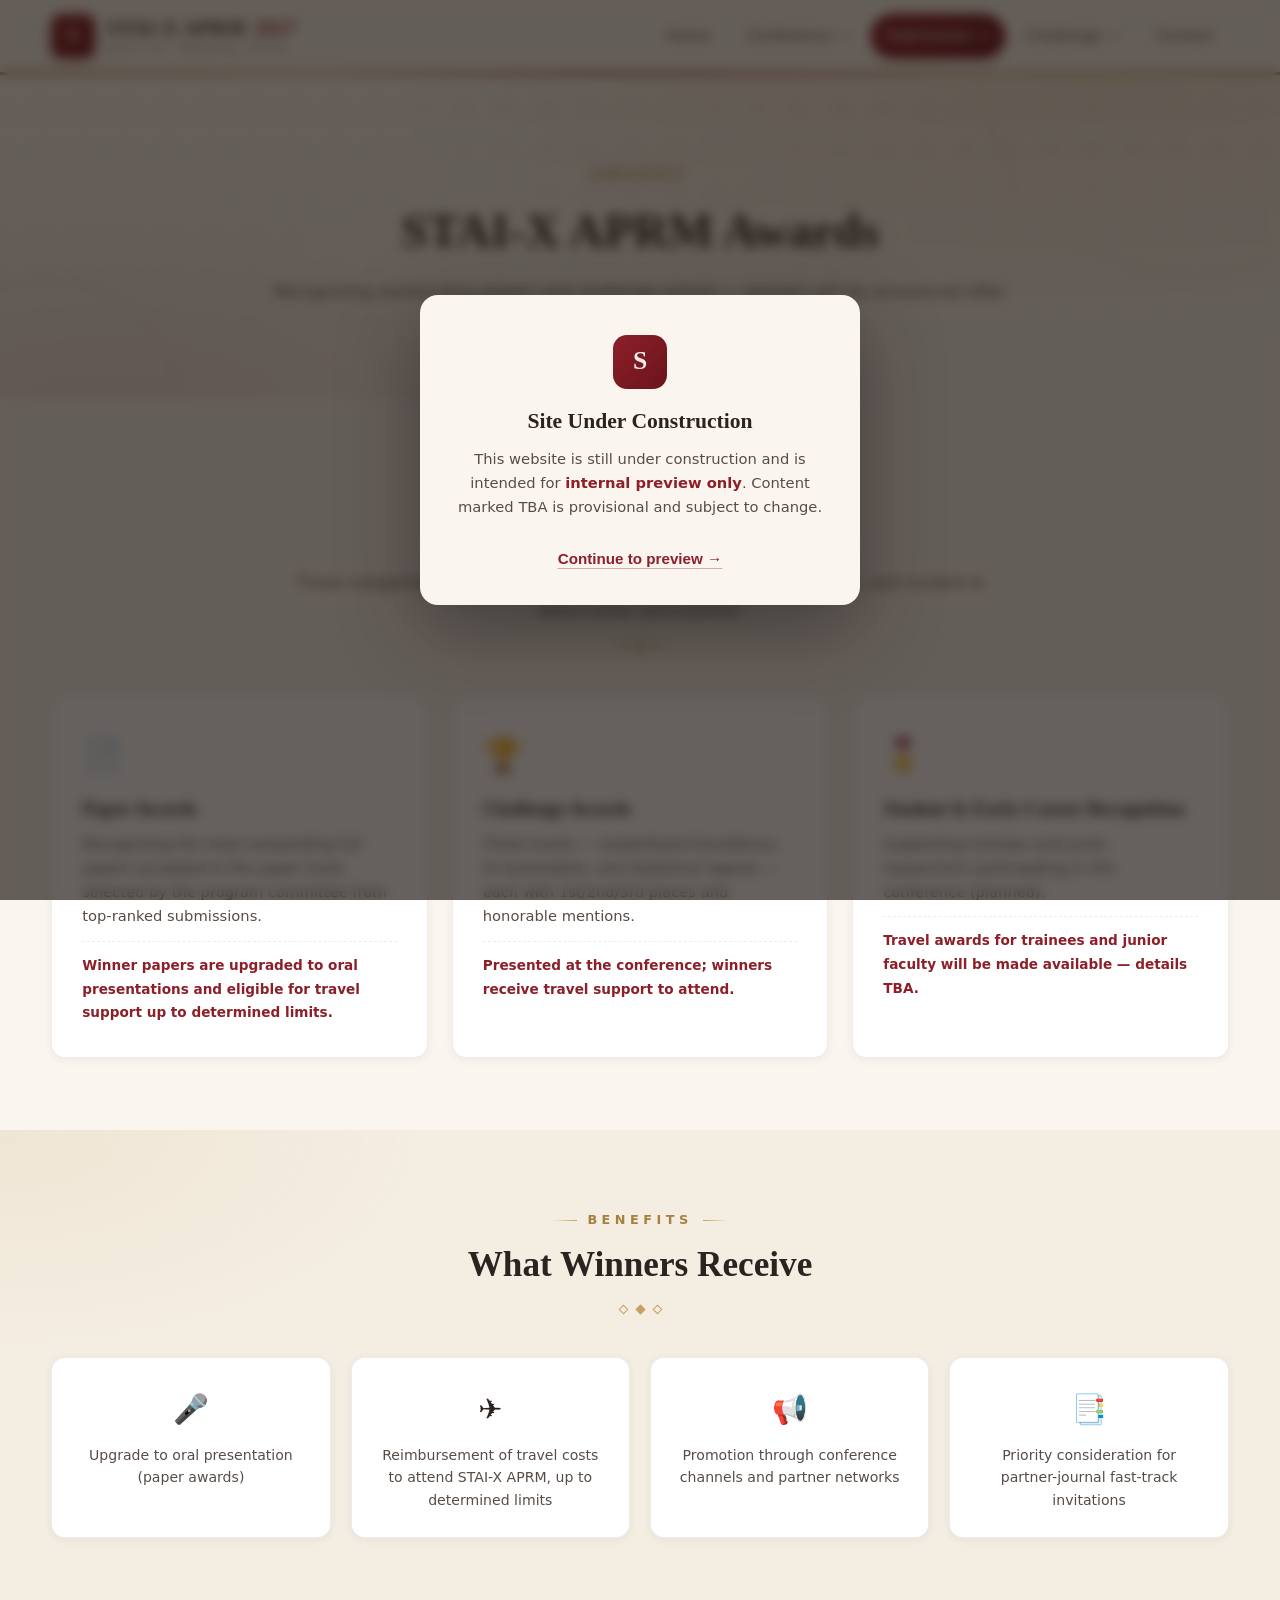
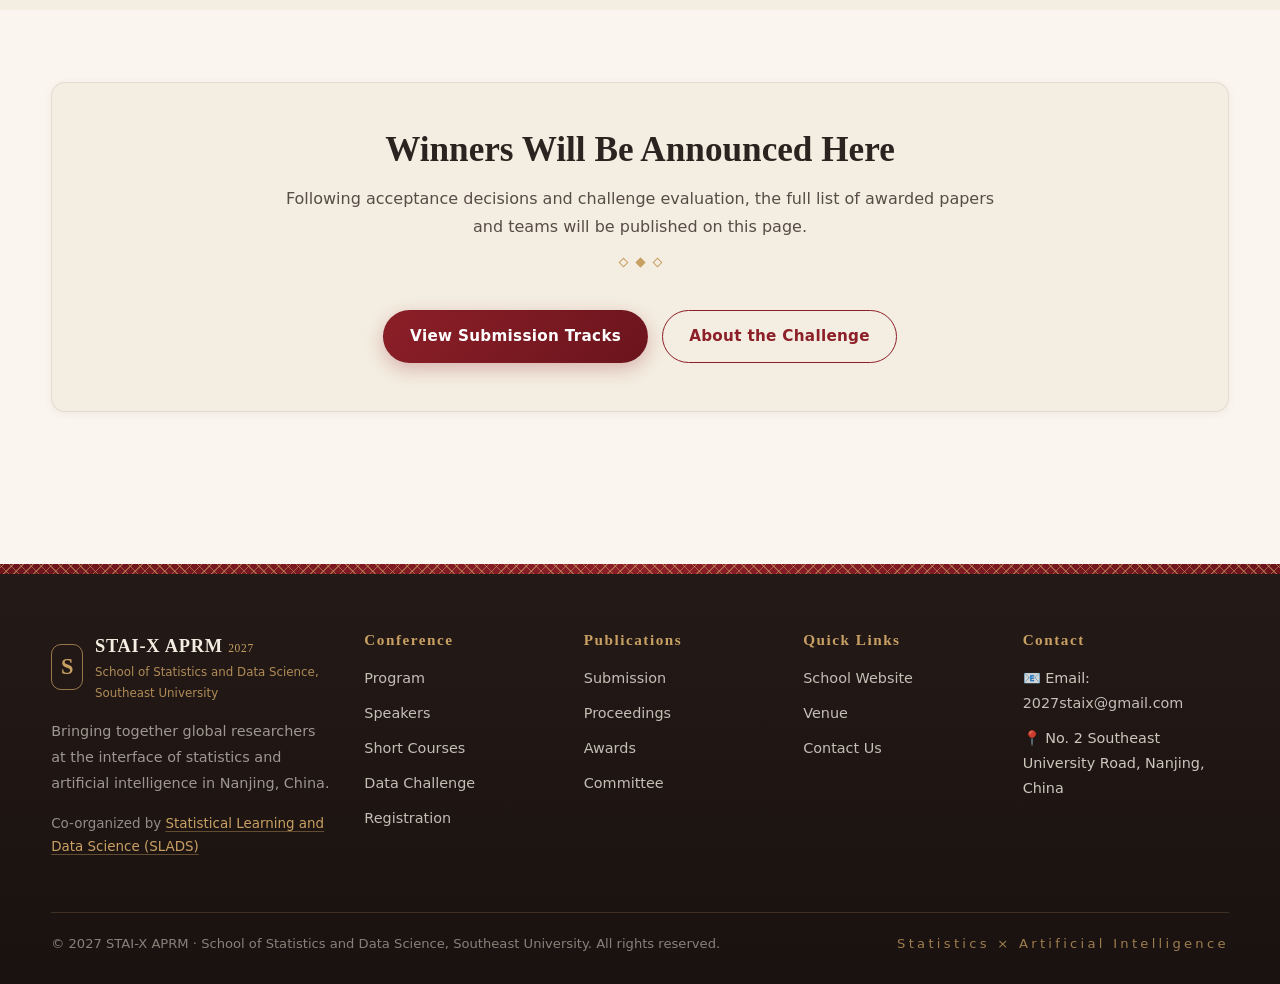
==== commit 2551aa40: "chore: update site contact email to 2027staix@gmail.com" ====
--- a/awards/index.html
+++ b/awards/index.html
@@ -5,9 +5,9 @@
     <meta name="viewport" content="width=device-width, initial-scale=1.0" />
     <link rel="icon" href="/assets/favicon.svg" />
     <title>Awards | STAI-X APRM</title>
-    <script type="module" crossorigin src="/assets/awards-C3vX0I7N.js"></script>
-    <link rel="modulepreload" crossorigin href="/assets/main-CVNgL7nm.js">
-    <link rel="stylesheet" crossorigin href="/assets/main-DsHdVVWQ.css">
+    <script type="module" crossorigin src="/assets/awards-ZZQ4RZ-c.js"></script>
+    <link rel="modulepreload" crossorigin href="/assets/main-CGgTZJjG.js">
+    <link rel="stylesheet" crossorigin href="/assets/main-BDohrRdL.css">
   </head>
   <body>
     <div id="app"></div>
--- a/assets/main-BDohrRdL.css
+++ b/assets/main-BDohrRdL.css
@@ -0,0 +1 @@
+.header[data-v-fc92395a]{position:sticky;top:0;z-index:100;background:#faf6efeb;-webkit-backdrop-filter:blur(12px);backdrop-filter:blur(12px);transition:box-shadow .3s ease,background .3s ease}.header--scrolled[data-v-fc92395a]{background:#faf6effa;box-shadow:var(--shadow-md)}.header__inner[data-v-fc92395a]{display:flex;align-items:center;justify-content:space-between;gap:20px;padding:14px 0}.brand[data-v-fc92395a]{display:flex;align-items:center;gap:12px;color:var(--ink)}.brand__mark[data-v-fc92395a]{width:44px;height:44px;border-radius:10px;background:linear-gradient(140deg,var(--seu-red),var(--seu-red-deep));display:grid;place-items:center;box-shadow:0 4px 12px #8c1f284d;position:relative}.brand__mark[data-v-fc92395a]:after{content:"";position:absolute;top:3px;right:3px;bottom:3px;left:3px;border:1px solid rgba(232,213,174,.6);border-radius:7px}.brand__seal[data-v-fc92395a]{color:var(--yunjin-gold-light);font-family:var(--font-display);font-size:1.35rem;font-weight:700}.brand__text[data-v-fc92395a]{display:flex;flex-direction:column;line-height:1.25}.brand__name[data-v-fc92395a]{font-family:var(--font-display);font-size:1.25rem;font-weight:700;letter-spacing:.04em;display:inline-flex;align-items:center;gap:8px}.brand__name em[data-v-fc92395a]{font-style:normal;color:var(--seu-red)}.brand__badge[data-v-fc92395a]{font-family:var(--font-body);font-size:.62rem;font-weight:700;letter-spacing:.12em;text-transform:uppercase;color:var(--yunjin-gold-deep, #a8823f);border:1px solid rgba(201,160,99,.55);border-radius:999px;padding:2px 9px;white-space:nowrap;transform:translateY(-1px)}.brand__sub[data-v-fc92395a]{font-size:.72rem;color:var(--ink-mute);letter-spacing:.14em}.nav[data-v-fc92395a]{display:flex;align-items:center;gap:6px}.nav__item[data-v-fc92395a]{position:relative}.nav__link[data-v-fc92395a]{display:inline-flex;align-items:center;gap:5px;padding:9px 15px;border-radius:999px;font-size:.94rem;font-weight:500;font-family:var(--font-body);color:var(--ink-soft);background:none;border:none;cursor:pointer;transition:all .22s ease;white-space:nowrap}.nav__link[data-v-fc92395a]:hover{color:var(--seu-red);background:#8c1f2812}.nav__link--active[data-v-fc92395a]{color:#fff;background:linear-gradient(135deg,var(--seu-red),var(--seu-red-deep));box-shadow:0 4px 12px #8c1f2840}.nav__link--active[data-v-fc92395a]:hover{color:#fff}.nav__caret[data-v-fc92395a]{flex-shrink:0;margin-left:2px;opacity:.65;transition:transform .22s ease,opacity .22s ease}.nav__link:hover .nav__caret[data-v-fc92395a]{opacity:1}.nav__link--active .nav__caret[data-v-fc92395a]{opacity:.9}.nav__item--group:hover .nav__caret[data-v-fc92395a]{transform:rotate(180deg)}.dropdown[data-v-fc92395a]{position:absolute;top:100%;left:0;padding-top:8px;visibility:hidden;opacity:0;transform:translateY(-4px);transition:opacity .18s ease,transform .18s ease,visibility .18s}.dropdown--open[data-v-fc92395a]{visibility:visible;opacity:1;transform:translateY(0)}.dropdown__panel[data-v-fc92395a]{min-width:200px;background:#fff;border:1px solid var(--line-soft);border-radius:14px;box-shadow:var(--shadow-lg);padding:8px}.dropdown__link[data-v-fc92395a]{display:block;padding:10px 16px;border-radius:9px;font-size:.9rem;color:var(--ink-soft);transition:all .18s ease;white-space:nowrap}.dropdown__link[data-v-fc92395a]:hover{color:var(--seu-red);background:#8c1f280f}.dropdown__link--active[data-v-fc92395a]{color:var(--seu-red);background:#8c1f281a;font-weight:600}.header__goldline[data-v-fc92395a]{height:3px;background:linear-gradient(90deg,var(--yunjin-gold-deep),var(--yunjin-gold) 25%,var(--seu-red) 50%,var(--yunjin-gold) 75%,var(--yunjin-gold-deep))}.nav-toggle[data-v-fc92395a]{display:none;flex-direction:column;gap:5px;background:none;border:none;padding:8px;cursor:pointer}.nav-toggle span[data-v-fc92395a]{width:22px;height:2px;background:var(--ink);border-radius:2px;transition:all .25s ease}.mnav[data-v-fc92395a]{display:none}@media (max-width: 1024px){.nav[data-v-fc92395a]{display:none}.nav-toggle[data-v-fc92395a]{display:flex}.mnav[data-v-fc92395a]{position:absolute;top:100%;left:0;right:0;flex-direction:column;background:#faf6effc;padding:12px 20px 20px;gap:4px;box-shadow:var(--shadow-md);max-height:70vh;overflow-y:auto;display:none}.mnav--open[data-v-fc92395a]{display:flex}.mnav__link[data-v-fc92395a]{display:flex;align-items:center;justify-content:space-between;width:100%;text-align:center;padding:12px;border-radius:999px;font-size:.95rem;font-weight:500;font-family:var(--font-body);color:var(--ink-soft);background:none;border:none;cursor:pointer;transition:all .22s ease}.mnav__link[data-v-fc92395a]:hover,.mnav__trigger[data-v-fc92395a]:hover{color:var(--seu-red)}.mnav__link--active[data-v-fc92395a]{color:#fff;background:linear-gradient(135deg,var(--seu-red),var(--seu-red-deep))}.nav__caret--open[data-v-fc92395a]{transform:rotate(180deg)}.mnav__children[data-v-fc92395a]{display:flex;flex-direction:column;gap:2px;padding:4px 0 8px}.mnav__child[data-v-fc92395a]{padding:10px 16px 10px 28px;border-radius:9px;font-size:.9rem;color:var(--ink-soft);text-align:left;transition:all .18s ease}.mnav__child[data-v-fc92395a]:hover{color:var(--seu-red);background:#8c1f280f}.mnav__child--active[data-v-fc92395a]{color:var(--seu-red);background:#8c1f281a;font-weight:600}}.footer[data-v-545116af]{margin-top:80px;background:linear-gradient(180deg,#241a17,#1a1210);color:#f4ede1d1}.footer__lattice[data-v-545116af]{height:10px;background:repeating-linear-gradient(45deg,transparent 0 6px,rgba(201,160,99,.55) 6px 7px),repeating-linear-gradient(-45deg,transparent 0 6px,rgba(201,160,99,.55) 6px 7px),linear-gradient(90deg,var(--seu-red-deep),var(--seu-red) 50%,var(--seu-red-deep))}.footer__inner[data-v-545116af]{padding:56px 0 0}.footer__grid[data-v-545116af]{display:grid;grid-template-columns:1.5fr 1fr 1fr 1fr 1.1fr;gap:32px;padding-bottom:40px}.footer__logo[data-v-545116af]{display:flex;align-items:center;gap:12px}.footer__seal[data-v-545116af]{width:46px;height:46px;display:grid;place-items:center;border-radius:10px;border:1px solid rgba(201,160,99,.7);color:var(--yunjin-gold);font-family:var(--font-display);font-size:1.4rem;font-weight:700}.footer__name[data-v-545116af]{margin:0;font-family:var(--font-display);font-weight:700;font-size:1.15rem;color:#f4ede1;letter-spacing:.04em}.footer__first[data-v-545116af]{font-size:.72rem;font-weight:500;color:var(--yunjin-gold);letter-spacing:.06em;white-space:nowrap}.footer__host[data-v-545116af]{margin:0;font-size:.74rem;color:#c9a063d9}.footer__desc[data-v-545116af]{margin-top:16px;font-size:.9rem;line-height:1.8;color:#f4ede199}.footer__cohost[data-v-545116af]{margin-top:10px;font-size:.84rem;color:#f4ede18c}.footer__cohost a[data-v-545116af]{color:var(--yunjin-gold);text-decoration:underline;text-underline-offset:3px;text-decoration-color:#c9a06366}.footer__cohost a[data-v-545116af]:hover{text-decoration-color:var(--yunjin-gold)}.footer__col h4[data-v-545116af]{color:var(--yunjin-gold);font-size:.95rem;margin-bottom:16px;letter-spacing:.1em}.footer__col ul[data-v-545116af]{list-style:none;margin:0;padding:0;display:flex;flex-direction:column;gap:10px;font-size:.9rem}.footer__col a[data-v-545116af]{color:#f4ede1c7;transition:color .2s ease}.footer__col a[data-v-545116af]:hover{color:var(--yunjin-gold)}.footer__bottom[data-v-545116af]{border-top:1px solid rgba(201,160,99,.2);padding:20px 0 28px;display:flex;justify-content:space-between;align-items:center;gap:12px;flex-wrap:wrap;font-size:.82rem;color:#f4ede180}.footer__bottom p[data-v-545116af]{margin:0}.footer__motto[data-v-545116af]{letter-spacing:.25em;color:#c9a063bf}@media (max-width: 1080px){.footer__grid[data-v-545116af]{grid-template-columns:1fr 1fr 1fr}}@media (max-width: 760px){.footer__grid[data-v-545116af]{grid-template-columns:1fr 1fr}}@media (max-width: 640px){.footer__grid[data-v-545116af]{grid-template-columns:1fr;gap:28px}.footer__bottom[data-v-545116af]{flex-direction:column;text-align:center}}.pv-mask[data-v-9cbb23f4]{position:fixed;top:0;right:0;bottom:0;left:0;z-index:9999;display:flex;align-items:center;justify-content:center;padding:24px;background:#18100ca8;-webkit-backdrop-filter:blur(6px);backdrop-filter:blur(6px);animation:pv-fade-9cbb23f4 .3s ease}.pv-dialog[data-v-9cbb23f4]{max-width:440px;width:100%;background:var(--paper, #faf7f2);border-radius:18px;padding:40px 36px 32px;text-align:center;box-shadow:0 24px 80px #00000059;animation:pv-rise-9cbb23f4 .35s cubic-bezier(.22,1,.36,1)}.pv-seal[data-v-9cbb23f4]{width:54px;height:54px;margin:0 auto 18px;border-radius:14px;display:flex;align-items:center;justify-content:center;background:linear-gradient(135deg,var(--seu-red, #8c1f28),var(--seu-red-deep, #5f1219));color:#f4edeb;font-family:var(--font-display, serif);font-size:1.6rem;font-weight:700}.pv-title[data-v-9cbb23f4]{margin:0 0 12px;font-family:var(--font-display, serif);font-size:1.35rem;color:var(--ink, #2a2320)}.pv-text[data-v-9cbb23f4]{margin:0 0 26px;font-size:.92rem;line-height:1.65;color:var(--ink-soft, #5c534d)}.pv-text strong[data-v-9cbb23f4]{color:var(--seu-red, #8c1f28)}.pv-continue[data-v-9cbb23f4]{-webkit-appearance:none;-moz-appearance:none;appearance:none;border:none;cursor:pointer;background:transparent;padding:0;font-size:.95rem;font-weight:600;color:var(--seu-red, #8c1f28);text-decoration:underline;text-underline-offset:4px;text-decoration-color:#8c1f2859;transition:text-decoration-color .2s ease}.pv-continue[data-v-9cbb23f4]:hover{text-decoration-color:var(--seu-red, #8c1f28)}@keyframes pv-fade-9cbb23f4{0%{opacity:0}to{opacity:1}}@keyframes pv-rise-9cbb23f4{0%{opacity:0;transform:translateY(16px) scale(.97)}to{opacity:1;transform:translateY(0) scale(1)}}@media (max-width: 480px){.pv-dialog[data-v-9cbb23f4]{padding:32px 24px 26px}.pv-title[data-v-9cbb23f4]{font-size:1.15rem}}.shead[data-v-a8913cf5]{text-align:center;margin-bottom:44px}.shead__kicker[data-v-a8913cf5]{display:inline-flex;align-items:center;gap:10px;font-size:.8rem;letter-spacing:.35em;text-transform:uppercase;color:var(--yunjin-gold-deep);font-weight:600;margin:0 0 10px}.shead__kicker[data-v-a8913cf5]:before,.shead__kicker[data-v-a8913cf5]:after{content:"";width:26px;height:1px;background:linear-gradient(90deg,transparent,var(--yunjin-gold))}.shead__kicker[data-v-a8913cf5]:after{background:linear-gradient(90deg,var(--yunjin-gold),transparent)}.shead__title[data-v-a8913cf5]{font-size:clamp(1.6rem,3.2vw,2.2rem);font-weight:700;margin:0}.shead__subtitle[data-v-a8913cf5]{margin:12px auto 0;max-width:720px;color:var(--ink-soft)}.shead__lattice[data-v-a8913cf5]{display:flex;justify-content:center;gap:10px;margin-top:18px}.shead__lattice i[data-v-a8913cf5]{width:7px;height:7px;border:1px solid var(--yunjin-gold);transform:rotate(45deg)}.shead__lattice i.is-fill[data-v-a8913cf5]{background:var(--yunjin-gold)}.hero[data-v-f5cc285d]{position:relative;padding:110px 0 96px;overflow:hidden;background:radial-gradient(900px 480px at 78% -8%,rgba(201,160,99,.22),transparent 62%),radial-gradient(800px 460px at 6% 108%,rgba(140,31,40,.14),transparent 60%),linear-gradient(180deg,#241a17,#2e211c 55%,#3a2a22);color:#f4ede1;text-align:center}.hero__decor[data-v-f5cc285d]{position:absolute;top:0;right:0;bottom:0;left:0;pointer-events:none}.hero__lattice[data-v-f5cc285d]{position:absolute;top:0;right:0;bottom:0;left:0;background-image:linear-gradient(45deg,rgba(232,213,174,.05) 25%,transparent 25.5%),linear-gradient(-45deg,rgba(232,213,174,.05) 25%,transparent 25.5%);background-size:48px 48px;-webkit-mask-image:linear-gradient(180deg,rgba(0,0,0,.9),transparent 90%);mask-image:linear-gradient(180deg,rgba(0,0,0,.9),transparent 90%)}.hero__cloud[data-v-f5cc285d]{position:absolute;width:340px;height:120px;border-radius:999px;filter:blur(6px);opacity:.5}.hero__cloud--1[data-v-f5cc285d]{top:14%;left:-80px;background:radial-gradient(closest-side,rgba(201,160,99,.35),transparent 70%);animation:floatY 9s ease-in-out infinite}.hero__cloud--2[data-v-f5cc285d]{bottom:18%;right:-60px;background:radial-gradient(closest-side,rgba(179,39,51,.4),transparent 70%);animation:floatY 11s ease-in-out infinite reverse}.hero__ring[data-v-f5cc285d]{position:absolute;width:560px;height:560px;border:1px solid rgba(232,213,174,.14);border-radius:50%;top:-200px;right:-160px}.hero__petal[data-v-f5cc285d]{position:absolute;width:300px;height:300px;bottom:-160px;left:-110px;border:1px dashed rgba(201,160,99,.25);border-radius:42% 58% 60% 40%/45% 40% 60% 55%}.hero__inner[data-v-f5cc285d]{position:relative}.hero__title[data-v-f5cc285d]{font-family:var(--font-display);font-size:clamp(3rem,8vw,5.6rem);font-weight:800;margin:0;letter-spacing:.02em;color:#faf6ef;text-shadow:0 4px 30px rgba(0,0,0,.35)}.hero__year[data-v-f5cc285d]{color:var(--yunjin-gold);background:linear-gradient(135deg,#e8d5ae,#c9a063);-webkit-background-clip:text;background-clip:text;-webkit-text-fill-color:transparent}.hero__event-meta[data-v-f5cc285d]{margin:12px auto 0;font-family:var(--font-body);font-size:clamp(1.2rem,3vw,2.4rem);font-weight:600;letter-spacing:.08em;color:var(--yunjin-gold)}.hero__cn[data-v-f5cc285d]{margin:18px auto 0;max-width:820px;font-family:var(--font-display);font-size:clamp(1.05rem,2.2vw,1.45rem);color:#f4ede1f0;letter-spacing:.06em;line-height:1.5}.hero__tba[data-v-f5cc285d]{font-size:.72em;opacity:.62;letter-spacing:.08em}.hero__en[data-v-f5cc285d]{margin:16px auto 0;max-width:640px;font-size:.9rem;color:#f4ede18c;letter-spacing:.04em;line-height:1.7}.hero__meta[data-v-f5cc285d]{margin:38px auto 0;display:inline-flex;align-items:center;gap:22px;flex-wrap:wrap;justify-content:center;padding:16px 30px;border:1px solid rgba(232,213,174,.25);border-radius:var(--radius-lg);background:#00000038;-webkit-backdrop-filter:blur(6px);backdrop-filter:blur(6px)}.hero__meta-item[data-v-f5cc285d]{display:flex;flex-direction:column;align-items:center;gap:2px}.hero__meta-label[data-v-f5cc285d]{font-size:.7rem;letter-spacing:.35em;color:var(--yunjin-gold);text-transform:uppercase}.hero__meta-value[data-v-f5cc285d]{font-size:.95rem;font-weight:600;color:#f4ede1}.hero__meta-divider[data-v-f5cc285d]{width:1px;height:34px;background:linear-gradient(180deg,transparent,rgba(232,213,174,.4),transparent)}.hero__actions[data-v-f5cc285d]{margin-top:36px;display:flex;gap:16px;justify-content:center;flex-wrap:wrap}.hero__actions .btn[data-v-f5cc285d]{min-width:178px;justify-content:center}.hero__scroll[data-v-f5cc285d]{margin-top:46px;display:inline-block}.hero__scroll span[data-v-f5cc285d]{display:block;width:22px;height:36px;border:1.5px solid rgba(232,213,174,.5);border-radius:12px;position:relative}.hero__scroll span[data-v-f5cc285d]:after{content:"";position:absolute;top:7px;left:50%;width:3px;height:7px;border-radius:2px;background:var(--yunjin-gold);transform:translate(-50%);animation:scrollHint-f5cc285d 1.8s ease-in-out infinite}@keyframes scrollHint-f5cc285d{0%,to{opacity:1;transform:translate(-50%)}55%{opacity:.25;transform:translate(-50%,10px)}}.mission__grid[data-v-f5cc285d]{display:grid;grid-template-columns:320px 1fr;gap:64px;align-items:center}.mission__mark[data-v-f5cc285d]{position:relative;width:240px;height:240px;margin:0 auto;display:grid;place-items:center}.mission__seal[data-v-f5cc285d]{width:128px;height:128px;display:grid;place-items:center;border-radius:22px;background:linear-gradient(140deg,var(--seu-red),var(--seu-red-deep));color:var(--yunjin-gold-light);font-family:var(--font-display);font-size:3.6rem;font-weight:700;box-shadow:0 18px 44px #8c1f2852;position:relative;z-index:1}.mission__seal[data-v-f5cc285d]:after{content:"";position:absolute;top:8px;right:8px;bottom:8px;left:8px;border:1px solid rgba(232,213,174,.55);border-radius:15px}.mission__ring[data-v-f5cc285d]{position:absolute;top:18px;right:18px;bottom:18px;left:18px;border:1px dashed rgba(201,160,99,.6);border-radius:50%;animation:spin-f5cc285d 26s linear infinite}.mission__ring--2[data-v-f5cc285d]{top:0;right:0;bottom:0;left:0;border-style:solid;border-color:#8c1f282e;animation-duration:40s;animation-direction:reverse}@keyframes spin-f5cc285d{to{transform:rotate(360deg)}}.mission__kicker[data-v-f5cc285d]{font-size:.8rem;letter-spacing:.4em;text-transform:uppercase;color:var(--yunjin-gold-deep);font-weight:600;margin:0 0 12px}.mission__title[data-v-f5cc285d]{font-size:clamp(1.5rem,3vw,2.1rem);font-weight:700;margin:0 0 22px}.mission__tba[data-v-f5cc285d]{font-size:.6em;font-weight:500;opacity:.55}.mission__text[data-v-f5cc285d]{color:var(--ink-soft);margin:0 0 16px}.why-attend[data-v-f5cc285d]{background:var(--paper-warm)}.why-attend__list[data-v-f5cc285d]{margin:0;padding:26px 32px;list-style:none;display:grid;grid-template-columns:1fr 1fr;gap:18px 34px}.why-attend__list li[data-v-f5cc285d]{position:relative;padding-left:26px;font-size:1.15rem;font-weight:600;line-height:1.55;color:var(--ink-soft)}.why-attend__list li[data-v-f5cc285d]:before{content:"◆";position:absolute;left:0;top:.15em;color:var(--yunjin-gold-deep);font-size:.72rem}.stats__bar[data-v-f5cc285d]{display:grid;grid-template-columns:repeat(4,1fr);background:linear-gradient(135deg,var(--seu-red),var(--seu-red-deep));border-radius:var(--radius-lg);padding:34px 20px;box-shadow:var(--shadow-lg);position:relative;overflow:hidden}.stats__bar[data-v-f5cc285d]:before{content:"";position:absolute;top:0;right:0;bottom:0;left:0;background-image:linear-gradient(45deg,rgba(232,213,174,.07) 25%,transparent 25.5%),linear-gradient(-45deg,rgba(232,213,174,.07) 25%,transparent 25.5%);background-size:36px 36px;pointer-events:none}.stats__item[data-v-f5cc285d]{text-align:center;color:#f4ede1;position:relative}.stats__value[data-v-f5cc285d]{display:block;font-family:var(--font-display);font-size:clamp(1.8rem,3.4vw,2.6rem);font-weight:800;color:var(--yunjin-gold-light)}.stats__label[data-v-f5cc285d]{font-size:.85rem;letter-spacing:.12em;opacity:.85}.activities__grid[data-v-f5cc285d]{display:grid;grid-template-columns:repeat(3,1fr);gap:26px}.activities__card[data-v-f5cc285d]{padding:34px 28px 30px;display:flex;flex-direction:column;text-align:center}.activities__icon[data-v-f5cc285d]{font-size:2.2rem;display:block;margin-bottom:14px}.activities__card h3[data-v-f5cc285d]{font-size:1.18rem;margin-bottom:10px}.activities__card p[data-v-f5cc285d]{margin:0 0 18px;font-size:.9rem;color:var(--ink-soft);line-height:1.65;flex:1}.activities__link[data-v-f5cc285d]{font-weight:600;font-size:.92rem}.announcements__list[data-v-f5cc285d]{display:flex;flex-direction:column;gap:14px;max-width:860px;margin:0 auto}.announcements__item[data-v-f5cc285d]{display:flex;align-items:center;gap:16px;padding:18px 24px;color:var(--ink)}.announcements__date[data-v-f5cc285d]{font-family:var(--font-display);font-weight:700;color:var(--yunjin-gold-deep);white-space:nowrap}.announcements__tag[data-v-f5cc285d]{flex-shrink:0;padding:3px 12px;font-size:.76rem;border-radius:999px;background:#8c1f2814;color:var(--seu-red);border:1px solid rgba(140,31,40,.2);white-space:nowrap}.announcements__tag--hot[data-v-f5cc285d]{background:linear-gradient(135deg,var(--seu-red),var(--seu-red-deep));color:#fff;border-color:transparent}.announcements__text[data-v-f5cc285d]{flex:1;color:var(--ink-soft);font-size:.95rem}.announcements__arrow[data-v-f5cc285d]{color:var(--yunjin-gold-deep);transition:transform .25s ease}.announcements__item:hover .announcements__arrow[data-v-f5cc285d]{transform:translate(4px)}.topics__grid[data-v-f5cc285d]{display:grid;grid-template-columns:repeat(3,1fr);gap:26px}.topics__card[data-v-f5cc285d]{padding:34px 28px 28px;position:relative;overflow:hidden}.topics__card[data-v-f5cc285d]:before{content:"";position:absolute;top:0;left:0;right:0;height:4px;background:linear-gradient(90deg,var(--seu-red),var(--yunjin-gold));transform:scaleX(0);transform-origin:left;transition:transform .35s ease}.topics__card[data-v-f5cc285d]:hover:before{transform:scaleX(1)}.topics__icon[data-v-f5cc285d]{width:56px;height:56px;display:grid;place-items:center;border-radius:14px;background:#8c1f2812;color:var(--seu-red);font-size:1.5rem;font-weight:700;margin-bottom:18px;border:1px solid rgba(140,31,40,.14)}.topics__title[data-v-f5cc285d]{font-size:1.08rem;font-weight:700;margin-bottom:18px;line-height:1.45;min-height:62px}.topics__list[data-v-f5cc285d]{list-style:none;padding:0;margin:0;display:flex;flex-direction:column;gap:10px}.topics__list li[data-v-f5cc285d]{position:relative;padding-left:20px;color:var(--ink-soft);font-size:.92rem}.topics__list li[data-v-f5cc285d]:before{content:"";position:absolute;left:2px;top:.62em;width:7px;height:7px;transform:rotate(45deg);background:var(--yunjin-gold)}.dates[data-v-f5cc285d]{background:radial-gradient(800px 400px at 100% 0%,rgba(201,160,99,.12),transparent 60%),var(--paper-warm)}.dates--priority[data-v-f5cc285d]{padding-top:72px}.dates__grid[data-v-f5cc285d]{display:grid;grid-template-columns:repeat(4,1fr);gap:18px}.dates__item[data-v-f5cc285d]{display:flex;gap:14px;background:var(--card);border:1px solid var(--line-soft);border-radius:var(--radius-md);padding:20px;transition:transform .25s ease,box-shadow .25s ease}.dates__item[data-v-f5cc285d]:hover{transform:translateY(-3px);box-shadow:var(--shadow-md)}.dates__item--featured[data-v-f5cc285d]{border:3px solid var(--seu-red)}.dates__num[data-v-f5cc285d]{font-family:var(--font-display);font-size:1.9rem;font-weight:800;color:#8c1f2829;line-height:1}.dates__label[data-v-f5cc285d]{margin:0;font-weight:700;color:var(--ink);font-size:.98rem}.dates__value[data-v-f5cc285d]{margin:4px 0 0;color:var(--seu-red);font-weight:600;font-size:.95rem}.dates__note[data-v-f5cc285d]{margin:4px 0 0;color:var(--ink-mute);font-size:.82rem}.partners[data-v-f5cc285d]{background:radial-gradient(800px 400px at 0% 0%,rgba(201,160,99,.1),transparent 60%),var(--paper-warm)}.partners__grid[data-v-f5cc285d]{display:grid;grid-template-columns:1fr 1fr;gap:26px;max-width:980px;margin:0 auto}.partners__card[data-v-f5cc285d]{padding:34px 30px}.partners__card h3[data-v-f5cc285d]{font-size:1.18rem;margin-bottom:12px}.partners__card p[data-v-f5cc285d]{margin:0 0 16px;font-size:.9rem;color:var(--ink-soft);line-height:1.65}.partners__card ul[data-v-f5cc285d]{list-style:none;margin:0 0 16px;padding:0;display:flex;flex-direction:column;gap:8px}.partners__card li[data-v-f5cc285d]{font-size:.88rem;color:var(--ink-mute)}.partners__card li a[data-v-f5cc285d]{color:var(--seu-red);font-weight:600;font-size:.92rem}.partners__journal-note[data-v-f5cc285d]{display:block;margin-top:2px;font-size:.8rem}.partners__levels[data-v-f5cc285d]{display:flex;gap:10px;flex-wrap:wrap;margin-bottom:18px}.partners__level[data-v-f5cc285d]{padding:5px 16px;border-radius:999px;font-size:.82rem;font-weight:600;background:#8c1f2812;border:1px solid rgba(140,31,40,.18);color:var(--seu-red)}.partners__link[data-v-f5cc285d]{font-weight:600;font-size:.92rem}.host__grid[data-v-f5cc285d]{display:grid;grid-template-columns:repeat(4,1fr);gap:22px}.host__card[data-v-f5cc285d]{padding:34px 28px;text-align:center;display:flex;flex-direction:column;align-items:center}.host__icon[data-v-f5cc285d]{font-size:2.2rem;display:block;margin-bottom:14px}.host__card h3[data-v-f5cc285d]{font-size:1.18rem;margin-bottom:8px}.host__card p[data-v-f5cc285d]{margin:0;color:var(--ink-soft);font-weight:600}.host__sub[data-v-f5cc285d]{margin-top:6px!important;font-size:.78rem!important;color:var(--ink-mute)!important;font-weight:400!important}.host__link[data-v-f5cc285d]{display:inline-block;margin-top:auto;padding-top:16px;font-size:.9rem;font-weight:600}.cta[data-v-f5cc285d]{padding:0 0 80px}.cta__box[data-v-f5cc285d]{position:relative;text-align:center;padding:64px 28px;border-radius:var(--radius-lg);background:radial-gradient(600px 300px at 80% -20%,rgba(201,160,99,.28),transparent 60%),linear-gradient(135deg,#2a1e1a,#1d1512);color:#f4ede1;overflow:hidden}.cta__lattice[data-v-f5cc285d]{position:absolute;top:0;right:0;bottom:0;left:0;background-image:linear-gradient(45deg,rgba(232,213,174,.06) 25%,transparent 25.5%),linear-gradient(-45deg,rgba(232,213,174,.06) 25%,transparent 25.5%);background-size:44px 44px;pointer-events:none}.cta__title[data-v-f5cc285d]{position:relative;font-size:clamp(1.5rem,3.2vw,2.1rem);margin:0 0 12px;color:#faf6ef}.cta__sub[data-v-f5cc285d]{position:relative;color:#f4ede1a6;margin:0 0 28px}.cta__actions[data-v-f5cc285d]{position:relative;display:flex;gap:14px;justify-content:center;flex-wrap:wrap}@media (max-width: 1024px){.mission__grid[data-v-f5cc285d]{grid-template-columns:1fr;gap:40px}}@media (max-width: 960px){.topics__grid[data-v-f5cc285d],.host__grid[data-v-f5cc285d],.dates__grid[data-v-f5cc285d]{grid-template-columns:1fr 1fr}.activities__grid[data-v-f5cc285d],.partners__grid[data-v-f5cc285d]{grid-template-columns:1fr}.stats__bar[data-v-f5cc285d]{grid-template-columns:repeat(2,1fr);gap:22px 0}}@media (max-width: 720px){.why-attend__list[data-v-f5cc285d]{grid-template-columns:1fr}}@media (max-width: 640px){.hero[data-v-f5cc285d]{padding:80px 0 70px}.topics__grid[data-v-f5cc285d],.dates__grid[data-v-f5cc285d],.host__grid[data-v-f5cc285d]{grid-template-columns:1fr}.why-attend__list[data-v-f5cc285d]{padding:24px}.hero__meta[data-v-f5cc285d]{gap:14px;padding:14px 18px}.hero__meta-divider[data-v-f5cc285d]{display:none}.announcements__item[data-v-f5cc285d]{flex-wrap:wrap}}.phero[data-v-890bb2dc]{position:relative;padding:84px 0 64px;background:radial-gradient(1200px 500px at 85% -10%,rgba(201,160,99,.18),transparent 60%),radial-gradient(900px 420px at 8% 110%,rgba(140,31,40,.1),transparent 60%),linear-gradient(180deg,#FBF8F1,var(--paper));overflow:hidden;text-align:center}.phero__bg[data-v-890bb2dc]{position:absolute;top:0;right:0;bottom:0;left:0;pointer-events:none}.phero__lattice[data-v-890bb2dc]{position:absolute;top:0;right:0;bottom:0;left:0;background-image:linear-gradient(45deg,rgba(140,31,40,.035) 25%,transparent 25.5%),linear-gradient(-45deg,rgba(140,31,40,.035) 25%,transparent 25.5%);background-size:42px 42px;-webkit-mask-image:linear-gradient(180deg,rgba(0,0,0,.9),transparent 85%);mask-image:linear-gradient(180deg,rgba(0,0,0,.9),transparent 85%)}.phero__ring[data-v-890bb2dc]{position:absolute;border:1px solid rgba(201,160,99,.35);border-radius:50%}.phero__ring--1[data-v-890bb2dc]{width:420px;height:420px;top:-220px;right:-120px}.phero__ring--2[data-v-890bb2dc]{width:260px;height:260px;bottom:-140px;left:-80px;border-color:#8c1f282e}.phero__inner[data-v-890bb2dc]{position:relative}.phero__kicker[data-v-890bb2dc]{display:inline-block;font-size:.8rem;letter-spacing:.45em;text-transform:uppercase;color:var(--yunjin-gold-deep);font-weight:600;margin:0 0 14px}.phero__title[data-v-890bb2dc]{font-size:clamp(2rem,4.5vw,3rem);font-weight:700;margin:0}.phero__subtitle[data-v-890bb2dc]{margin:16px auto 0;max-width:760px;color:var(--ink-soft);font-size:1.02rem}.filter[data-v-95bbc789]{display:flex;justify-content:center;gap:10px;flex-wrap:wrap;margin-bottom:36px}.filter__btn[data-v-95bbc789]{padding:9px 22px;border-radius:999px;border:1px solid var(--line);background:var(--card);color:var(--ink-soft);font-weight:600;font-size:.9rem;cursor:pointer;transition:all .22s ease}.filter__btn[data-v-95bbc789]:hover{border-color:var(--seu-red);color:var(--seu-red)}.filter__btn--active[data-v-95bbc789]{background:linear-gradient(135deg,var(--seu-red),var(--seu-red-deep));border-color:transparent;color:#fff;box-shadow:0 5px 14px #8c1f2840}.speaker-grid[data-v-95bbc789]{display:grid;grid-template-columns:repeat(4,1fr);gap:24px}.speaker-card[data-v-95bbc789]{padding:26px 20px;text-align:center}.speaker-card__photo[data-v-95bbc789]{width:110px;height:110px;margin:0 auto 16px;border-radius:50%;overflow:hidden;border:3px solid var(--yunjin-gold-light);box-shadow:0 8px 20px #8c1f2824}.speaker-card__placeholder[data-v-95bbc789]{width:100%;height:100%;display:grid;place-items:center;background:linear-gradient(140deg,var(--paper-warm),#EFE6D6);color:#8c1f2866;font-family:var(--font-display);font-size:2.2rem;font-weight:700}.speaker-card__photo img[data-v-95bbc789]{width:100%;height:100%;object-fit:cover}.speaker-card__tag[data-v-95bbc789]{display:inline-block;font-size:.72rem;padding:2px 12px;border-radius:999px;background:#c9a06329;color:var(--yunjin-gold-deep);border:1px solid rgba(201,160,99,.35);margin-bottom:8px}.speaker-card__name[data-v-95bbc789]{font-size:1.08rem;margin-bottom:4px}.speaker-card__org[data-v-95bbc789]{margin:0;font-size:.85rem;color:var(--ink-mute)}.tba-note[data-v-95bbc789]{margin-top:48px;padding:40px 28px 44px;background:var(--paper-warm)}@media (max-width: 960px){.speaker-grid[data-v-95bbc789]{grid-template-columns:repeat(2,1fr)}}@media (max-width: 480px){.speaker-grid[data-v-95bbc789]{grid-template-columns:1fr}}.day-tabs[data-v-87d97783]{display:flex;justify-content:center;gap:14px;flex-wrap:wrap;margin-bottom:40px}.day-tab[data-v-87d97783]{display:flex;flex-direction:column;align-items:center;gap:2px;padding:14px 28px;border-radius:var(--radius-md);border:1px solid var(--line);background:var(--card);cursor:pointer;transition:all .25s ease}.day-tab__label[data-v-87d97783]{font-family:var(--font-display);font-weight:700;font-size:1.02rem;color:var(--ink)}.day-tab__date[data-v-87d97783]{font-size:.76rem;color:var(--ink-mute)}.day-tab[data-v-87d97783]:hover{border-color:var(--seu-red);transform:translateY(-2px)}.day-tab--active[data-v-87d97783]{background:linear-gradient(135deg,var(--seu-red),var(--seu-red-deep));border-color:transparent;box-shadow:0 8px 20px #8c1f2847}.day-tab--active .day-tab__label[data-v-87d97783]{color:#fff}.day-tab--active .day-tab__date[data-v-87d97783]{color:var(--yunjin-gold-light)}.timeline[data-v-87d97783]{max-width:880px;margin:0 auto;position:relative;padding-left:0}.tl-item[data-v-87d97783]{display:grid;grid-template-columns:150px 30px 1fr;gap:0;align-items:stretch}.tl-item__time[data-v-87d97783]{text-align:right;padding:20px 14px 0 0;font-family:var(--font-display);font-weight:700;color:var(--ink-soft);font-size:.92rem;white-space:nowrap}.tl-item__node[data-v-87d97783]{position:relative;display:flex;justify-content:center;padding-top:27px}.tl-item__node[data-v-87d97783]:before{content:"";position:absolute;top:0;bottom:0;left:50%;width:2px;transform:translate(-50%);background:linear-gradient(180deg,var(--line),rgba(201,160,99,.4))}.tl-item:last-child .tl-item__node[data-v-87d97783]:before{bottom:auto;height:30px}.tl-item__node[data-v-87d97783]:after{content:"";position:relative;width:12px;height:12px;border-radius:50%;background:var(--card);border:3px solid var(--seu-red);z-index:1}.tl-item--break .tl-item__node[data-v-87d97783]:after{border-color:var(--yunjin-gold);width:9px;height:9px}.tl-item__card[data-v-87d97783]{margin:12px 0 12px 16px;background:var(--card);border:1px solid var(--line-soft);border-left:3px solid var(--seu-red);border-radius:var(--radius-sm);padding:18px 22px;box-shadow:var(--shadow-sm);transition:transform .22s ease,box-shadow .22s ease}.tl-item__card[data-v-87d97783]:hover{transform:translate(4px);box-shadow:var(--shadow-md)}.tl-item--break .tl-item__card[data-v-87d97783]{border-left-color:var(--yunjin-gold);background:var(--paper-warm);padding:12px 22px}.tl-item--break .tl-item__card h3[data-v-87d97783]{color:var(--ink-soft);font-size:1rem}.tl-item--panel .tl-item__card[data-v-87d97783]{border-left-color:#7a4a8c}.tl-item--course .tl-item__card[data-v-87d97783]{border-left-color:#3e5c8a}.tl-item--social .tl-item__card[data-v-87d97783]{border-left-color:var(--yunjin-gold-deep)}.tl-item__head[data-v-87d97783]{display:flex;align-items:center;gap:12px;flex-wrap:wrap}.tl-item__head h3[data-v-87d97783]{font-size:1.02rem}.tl-item__badge[data-v-87d97783]{font-size:.7rem;padding:2px 10px;border-radius:999px;background:#8c1f2814;color:var(--seu-red);border:1px solid rgba(140,31,40,.2);white-space:nowrap}.tl-item--break .tl-item__badge[data-v-87d97783]{background:#c9a06324;color:var(--yunjin-gold-deep);border-color:#c9a06366}.tl-item__card p[data-v-87d97783]{margin:8px 0 0;color:var(--ink-mute);font-size:.88rem}.program-note[data-v-87d97783]{text-align:center;margin-top:36px;color:var(--ink-mute);font-size:.86rem}@media (max-width: 720px){.tl-item[data-v-87d97783]{grid-template-columns:1fr}.tl-item__time[data-v-87d97783]{text-align:left;padding:6px 0 0 2px}.tl-item__node[data-v-87d97783]{display:none}.tl-item__card[data-v-87d97783]{margin-left:0;margin-top:6px}}.info-bar[data-v-aa51bafe]{display:grid;grid-template-columns:repeat(4,1fr);gap:18px;background:var(--card);border:1px solid var(--line-soft);border-radius:var(--radius-lg);padding:24px 26px;box-shadow:var(--shadow-sm)}.info-item[data-v-aa51bafe]{display:flex;gap:12px;align-items:flex-start}.info-item__icon[data-v-aa51bafe]{font-size:1.4rem;line-height:1.5}.info-item__title[data-v-aa51bafe]{margin:0;font-weight:700;font-size:.9rem;color:var(--seu-red)}.info-item__text[data-v-aa51bafe]{margin:2px 0 0;font-size:.84rem;color:var(--ink-soft);line-height:1.55}.proposal-call[data-v-aa51bafe]{padding:36px 28px;background:linear-gradient(135deg,rgba(201,160,99,.16),transparent 65%),var(--paper-warm);border:1px solid rgba(201,160,99,.6);border-top:4px solid var(--seu-red);box-shadow:0 8px 28px #8c1f2814}.proposal-call__head[data-v-aa51bafe]{text-align:center;margin-bottom:24px}.proposal-call h3[data-v-aa51bafe]{margin:0 0 16px;color:var(--seu-red);font-size:clamp(1.35rem,3vw,1.7rem)}.proposal-call__deadline[data-v-aa51bafe]{display:inline-block;padding:7px 18px;border-radius:999px;background:var(--seu-red);color:#fff;font-size:.9rem}.proposal-call__body[data-v-aa51bafe]{max-width:800px;margin:0 auto}.proposal-call p[data-v-aa51bafe]{margin:0 0 16px;color:var(--ink-soft);font-size:.96rem;line-height:1.8}.proposal-call p[data-v-aa51bafe]:last-child{margin-bottom:0}.courses[data-v-aa51bafe]{padding-top:24px}.course-grid[data-v-aa51bafe]{display:grid;grid-template-columns:repeat(2,1fr);gap:24px}.course[data-v-aa51bafe]{padding:28px 28px 24px;display:flex;flex-direction:column}.course__head[data-v-aa51bafe]{display:flex;justify-content:space-between;align-items:center;margin-bottom:14px}.course__id[data-v-aa51bafe]{font-family:var(--font-display);font-weight:800;font-size:1.05rem;color:#fff;background:linear-gradient(135deg,var(--seu-red),var(--seu-red-deep));border-radius:8px;padding:3px 12px}.course__time[data-v-aa51bafe]{font-size:.8rem;font-weight:600;color:var(--yunjin-gold-deep);letter-spacing:.05em}.course__title[data-v-aa51bafe]{font-size:1.18rem;line-height:1.4;margin-bottom:10px;min-height:66px}.course__instructor[data-v-aa51bafe]{margin:0 0 12px;font-size:.9rem;color:var(--ink-soft)}.course__desc[data-v-aa51bafe]{margin:0 0 14px;font-size:.9rem;color:var(--ink-soft);line-height:1.65;flex:1}.course__prereq[data-v-aa51bafe]{margin:0;padding-top:12px;border-top:1px dashed var(--line-soft);font-size:.82rem;color:var(--ink-mute)}.course__prereq span[data-v-aa51bafe]{font-weight:600;color:var(--yunjin-gold-deep)}.sc-cta[data-v-aa51bafe]{margin-top:40px;padding:38px 32px;text-align:center;background:var(--paper-warm)}.sc-cta h3[data-v-aa51bafe]{font-size:1.25rem;margin-bottom:10px}.sc-cta p[data-v-aa51bafe]{max-width:620px;margin:0 auto 22px;color:var(--ink-soft);font-size:.94rem}.sc-cta__actions[data-v-aa51bafe]{display:flex;gap:14px;justify-content:center;flex-wrap:wrap}.btn--ghost2[data-v-aa51bafe]{background:transparent;border:1px solid var(--seu-red);color:var(--seu-red);padding:12px 26px;border-radius:999px;font-weight:600}.btn--ghost2[data-v-aa51bafe]:hover{background:#8c1f280f}@media (max-width: 960px){.info-bar[data-v-aa51bafe]{grid-template-columns:1fr 1fr}.course-grid[data-v-aa51bafe]{grid-template-columns:1fr}}@media (max-width: 640px){.info-bar[data-v-aa51bafe]{grid-template-columns:1fr}}.cs-banner[data-v-8bcd95be]{display:flex;gap:20px;align-items:center;padding:30px 32px;background:var(--paper-warm);border-color:#c9a06373}.cs-banner__icon[data-v-8bcd95be]{font-size:2.2rem;line-height:1}.cs-banner h3[data-v-8bcd95be]{font-size:1.2rem;margin-bottom:8px}.cs-banner p[data-v-8bcd95be]{margin:0;color:var(--ink-soft);font-size:.94rem;max-width:720px}.tracks[data-v-8bcd95be]{padding-top:24px}.track-grid[data-v-8bcd95be]{display:grid;grid-template-columns:repeat(3,1fr);gap:24px}.track[data-v-8bcd95be]{padding:30px 26px;position:relative}.track__badge[data-v-8bcd95be]{position:absolute;top:-12px;left:26px;width:34px;height:34px;display:grid;place-items:center;border-radius:10px;background:linear-gradient(135deg,var(--seu-red),var(--seu-red-deep));color:#fff;font-family:var(--font-display);font-weight:800;font-size:1rem;box-shadow:0 6px 14px #8c1f284d}.track h3[data-v-8bcd95be]{font-size:1.08rem;margin:10px 0 12px;line-height:1.4;min-height:60px}.track__desc[data-v-8bcd95be]{margin:0 0 16px;font-size:.9rem;color:var(--ink-soft);line-height:1.6}.track__prize[data-v-8bcd95be]{margin:0;padding-top:12px;border-top:1px dashed var(--line-soft);font-size:.85rem;font-weight:600;color:var(--seu-red)}.section--alt[data-v-8bcd95be]{background:radial-gradient(700px 360px at 100% 0%,rgba(140,31,40,.07),transparent 60%),var(--paper-warm)}.phase-grid[data-v-8bcd95be]{display:grid;grid-template-columns:repeat(4,1fr);gap:20px}.phase[data-v-8bcd95be]{padding:24px 22px;text-align:center}.phase__num[data-v-8bcd95be]{display:inline-block;font-family:var(--font-display);font-size:1.7rem;font-weight:800;color:#8c1f282e;margin-bottom:6px}.phase h3[data-v-8bcd95be]{font-size:1rem;margin-bottom:6px}.phase__date[data-v-8bcd95be]{margin:0 0 6px;font-weight:700;color:var(--seu-red);font-size:.95rem}.phase__note[data-v-8bcd95be]{margin:0;font-size:.8rem;color:var(--ink-mute);line-height:1.55}.rules[data-v-8bcd95be]{max-width:860px;margin:0 auto;padding:30px 34px}.rules ul[data-v-8bcd95be]{list-style:none;margin:0;padding:0;display:flex;flex-direction:column;gap:14px}.rules li[data-v-8bcd95be]{position:relative;padding-left:26px;font-size:.92rem;color:var(--ink-soft);line-height:1.6}.rules li[data-v-8bcd95be]:before{content:"◆";position:absolute;left:0;top:.15em;color:var(--yunjin-gold-deep);font-size:.75rem}@media (max-width: 960px){.track-grid[data-v-8bcd95be]{grid-template-columns:1fr}.phase-grid[data-v-8bcd95be]{grid-template-columns:1fr 1fr}.cs-banner[data-v-8bcd95be]{flex-direction:column;text-align:center}}@media (max-width: 640px){.phase-grid[data-v-8bcd95be]{grid-template-columns:1fr}}.section--alt[data-v-12e2f0ad]{background:radial-gradient(700px 360px at 0% 0%,rgba(201,160,99,.1),transparent 60%),var(--paper-warm)}.venue-grid[data-v-12e2f0ad]{display:grid;grid-template-columns:1fr 1.1fr;gap:36px;align-items:stretch}.venue-list[data-v-12e2f0ad]{list-style:none;padding:0;margin:0 0 24px;display:flex;flex-direction:column;gap:12px;color:var(--ink-soft)}.venue-actions[data-v-12e2f0ad]{display:flex;gap:14px;flex-wrap:wrap}.btn--ghost2[data-v-12e2f0ad]{background:transparent;border:1px solid var(--seu-red);color:var(--seu-red);padding:12px 26px;border-radius:999px;font-weight:600}.btn--ghost2[data-v-12e2f0ad]:hover{background:#8c1f280f}.venue-map[data-v-12e2f0ad]{overflow:hidden;margin-top:40px;display:flex}.venue-map iframe[data-v-12e2f0ad]{width:100%;height:100%;min-height:420px;flex:1;border:0;display:block}.venue-map__placeholder[data-v-12e2f0ad]{flex:1;min-height:420px;display:flex;align-items:center;justify-content:center;background:radial-gradient(600px 300px at 50% 40%,rgba(201,160,99,.12),transparent 70%),var(--paper-warm);color:var(--ink-mute);font-size:.92rem;letter-spacing:.04em}.travel-grid[data-v-12e2f0ad]{display:grid;grid-template-columns:repeat(3,1fr);gap:24px}.travel-card[data-v-12e2f0ad]{padding:28px 24px}.travel-card__icon[data-v-12e2f0ad]{font-size:1.9rem}.travel-card h3[data-v-12e2f0ad]{margin:12px 0;font-size:1.1rem}.travel-card ul[data-v-12e2f0ad]{list-style:none;margin:0;padding:0;display:flex;flex-direction:column;gap:8px}.travel-card li[data-v-12e2f0ad]{position:relative;padding-left:18px;font-size:.9rem;color:var(--ink-soft)}.travel-card li[data-v-12e2f0ad]:before{content:"";position:absolute;left:0;top:.65em;width:7px;height:7px;transform:rotate(45deg);background:var(--yunjin-gold)}.hotel-table[data-v-12e2f0ad]{overflow:hidden}.hotel-table table[data-v-12e2f0ad]{width:100%;border-collapse:collapse;font-size:.94rem}.hotel-table th[data-v-12e2f0ad]{background:linear-gradient(135deg,var(--seu-red),var(--seu-red-deep));color:#fff;text-align:left;padding:14px 20px;font-weight:600;letter-spacing:.05em}.hotel-table td[data-v-12e2f0ad]{padding:14px 20px;border-bottom:1px solid var(--line-soft);color:var(--ink-soft);vertical-align:top}.hotel-table tr:last-child td[data-v-12e2f0ad]{border-bottom:none}.hotel-table tr:hover td[data-v-12e2f0ad]{background:#c9a0630f}.hotel-name[data-v-12e2f0ad]{font-weight:600;color:var(--ink)!important}.hotel-price[data-v-12e2f0ad]{white-space:nowrap;color:var(--seu-red)!important;font-weight:600}.sight-grid[data-v-12e2f0ad]{display:grid;grid-template-columns:repeat(3,1fr);gap:20px}.sight-card[data-v-12e2f0ad]{padding:22px 24px}.sight-card h3[data-v-12e2f0ad]{font-size:1.02rem;margin-bottom:6px;color:var(--seu-red)}.sight-card p[data-v-12e2f0ad]{margin:0;font-size:.87rem;color:var(--ink-soft)}@media (max-width: 960px){.venue-grid[data-v-12e2f0ad]{grid-template-columns:1fr}.travel-grid[data-v-12e2f0ad],.sight-grid[data-v-12e2f0ad]{grid-template-columns:1fr 1fr}}@media (max-width: 640px){.travel-grid[data-v-12e2f0ad],.sight-grid[data-v-12e2f0ad]{grid-template-columns:1fr}.hotel-table th[data-v-12e2f0ad],.hotel-table td[data-v-12e2f0ad]{padding:10px 12px;font-size:.85rem}}.section--alt[data-v-0bfd7394]{background:radial-gradient(700px 360px at 100% 0%,rgba(140,31,40,.07),transparent 60%),var(--paper-warm)}.reg-dates[data-v-0bfd7394]{display:grid;grid-template-columns:repeat(3,1fr);gap:18px}.reg-dates-wrap[data-v-0bfd7394]{padding-top:40px;padding-bottom:12px}.reg-dates__item[data-v-0bfd7394]{display:flex;justify-content:center;text-align:center;background:var(--card);border:1px solid var(--line-soft);border-radius:var(--radius-md);padding:20px;min-height:76px;transition:transform .25s ease,box-shadow .25s ease}.reg-dates__item[data-v-0bfd7394]:hover{transform:translateY(-3px);box-shadow:var(--shadow-md)}.reg-dates .dates__label[data-v-0bfd7394]{margin:0;font-family:var(--font-display);font-weight:700;color:var(--ink);font-size:1.28rem}.reg-dates .dates__value[data-v-0bfd7394]{margin:4px 0 0;color:var(--seu-red);font-weight:600;font-size:1.08rem}.tier-grid[data-v-0bfd7394]{display:grid;grid-template-columns:repeat(3,1fr);gap:26px;align-items:stretch}.tier[data-v-0bfd7394]{position:relative;padding:36px 30px 30px;text-align:center;display:flex;flex-direction:column}.tier--hot[data-v-0bfd7394]{border:2px solid var(--seu-red);transform:translateY(-6px);box-shadow:0 18px 44px #8c1f2829}.tier--hot[data-v-0bfd7394]:hover{transform:translateY(-8px)}.tier__badge[data-v-0bfd7394]{position:absolute;top:-14px;left:50%;transform:translate(-50%);padding:4px 18px;border-radius:999px;background:linear-gradient(135deg,var(--seu-red),var(--seu-red-deep));color:#fff;font-size:.78rem;font-weight:600;letter-spacing:.15em}.tier__name[data-v-0bfd7394]{font-size:1.28rem;margin-bottom:4px}.tier__audience[data-v-0bfd7394]{margin:0 0 20px;font-size:.8rem;color:var(--ink-mute);min-height:36px}.tier__prices[data-v-0bfd7394]{display:flex;justify-content:center;gap:34px;margin-bottom:24px}.tier__price[data-v-0bfd7394]{display:flex;flex-direction:column;gap:2px}.tier__price-label[data-v-0bfd7394]{font-size:.74rem;color:var(--ink-mute);letter-spacing:.1em;text-transform:uppercase}.tier__price-value[data-v-0bfd7394]{font-family:var(--font-display);font-size:1.7rem;font-weight:800;color:var(--seu-red)}.tier__price-reference[data-v-0bfd7394]{font-family:var(--font-body);color:var(--ink-mute);font-size:.78rem;font-weight:400;white-space:nowrap}.tier__price--dim .tier__price-value[data-v-0bfd7394]{color:var(--ink-mute)}.tier__features[data-v-0bfd7394]{list-style:none;margin:0 0 26px;padding:0;display:flex;flex-direction:column;gap:10px;text-align:left}.tier__features li[data-v-0bfd7394]{position:relative;padding-left:24px;font-size:.9rem;color:var(--ink-soft)}.tier__features li[data-v-0bfd7394]:before{content:"✓";position:absolute;left:2px;color:var(--yunjin-gold-deep);font-weight:700}.tier__btn[data-v-0bfd7394]{margin-top:auto;padding:12px 20px;border-radius:999px;border:1px solid var(--line);background:var(--paper-warm);color:var(--ink-mute);font-weight:600;cursor:not-allowed}.tier__btn--hot[data-v-0bfd7394]{border-color:#8c1f284d;color:var(--seu-red)}.reg-note[data-v-0bfd7394]{text-align:center;margin-top:28px;color:var(--ink-soft);font-size:.9rem}.sc-fee[data-v-0bfd7394]{max-width:760px;margin:0 auto;overflow:hidden}.sc-fee table[data-v-0bfd7394]{width:100%;border-collapse:collapse;font-size:.94rem}.sc-fee th[data-v-0bfd7394]{background:linear-gradient(135deg,var(--seu-red),var(--seu-red-deep));color:#fff;text-align:left;padding:14px 20px;font-weight:600;letter-spacing:.05em}.sc-fee td[data-v-0bfd7394]{padding:14px 20px;border-bottom:1px solid var(--line-soft);color:var(--ink-soft)}.sc-fee tr:last-child td[data-v-0bfd7394]{border-bottom:none}.sc-fee__name[data-v-0bfd7394]{font-weight:600}.sc-fee__price[data-v-0bfd7394]{font-family:var(--font-display);font-weight:700;color:var(--seu-red)}.sc-fee__price--dim[data-v-0bfd7394]{color:var(--ink-mute)}.sc-fee__actions[data-v-0bfd7394]{padding:18px 20px 22px;text-align:center;background:var(--paper-warm)}.btn--ghost2[data-v-0bfd7394]{display:inline-block;background:transparent;border:1px solid var(--seu-red);color:var(--seu-red);padding:10px 24px;border-radius:999px;font-weight:600}.btn--ghost2[data-v-0bfd7394]:hover{background:#8c1f280f}.steps[data-v-0bfd7394]{display:flex;align-items:center;justify-content:center;gap:10px;flex-wrap:wrap}.step[data-v-0bfd7394]{padding:26px 22px;width:220px;text-align:center}.step__n[data-v-0bfd7394]{display:inline-block;font-family:var(--font-display);font-size:1.6rem;font-weight:800;color:#8c1f2833;margin-bottom:8px}.step h3[data-v-0bfd7394]{font-size:1rem;margin-bottom:6px}.step p[data-v-0bfd7394]{margin:0;font-size:.84rem;color:var(--ink-mute)}.steps__arrow[data-v-0bfd7394]{color:var(--yunjin-gold-deep);font-size:1.3rem}.faq-list[data-v-0bfd7394]{max-width:800px;margin:0 auto;display:flex;flex-direction:column;gap:14px}.faq[data-v-0bfd7394]{padding:4px 24px}.faq summary[data-v-0bfd7394]{cursor:pointer;padding:16px 34px 16px 0;font-weight:600;list-style:none;position:relative}.faq summary[data-v-0bfd7394]::-webkit-details-marker{display:none}.faq summary[data-v-0bfd7394]:after{content:"+";position:absolute;right:4px;top:50%;transform:translateY(-50%);width:22px;height:22px;display:grid;place-items:center;border-radius:50%;border:1px solid var(--yunjin-gold);color:var(--yunjin-gold-deep);transition:all .2s ease}.faq[open] summary[data-v-0bfd7394]:after{content:"−";background:var(--yunjin-gold);color:#fff}.faq p[data-v-0bfd7394]{margin:0 0 18px;color:var(--ink-soft);font-size:.92rem}@media (max-width: 960px){.reg-dates[data-v-0bfd7394],.tier-grid[data-v-0bfd7394]{grid-template-columns:1fr}.tier--hot[data-v-0bfd7394]{transform:none}.steps__arrow[data-v-0bfd7394]{display:none}.step[data-v-0bfd7394]{width:100%;max-width:340px}.sc-fee th[data-v-0bfd7394],.sc-fee td[data-v-0bfd7394]{padding:12px 4px}}.section--alt[data-v-28bd6895]{background:radial-gradient(700px 360px at 0% 0%,rgba(201,160,99,.1),transparent 60%),var(--paper-warm)}.track-grid[data-v-28bd6895]{display:grid;grid-template-columns:repeat(2,1fr);gap:24px;align-items:stretch}.track[data-v-28bd6895]{padding:30px 26px;display:flex;flex-direction:column}.track h3[data-v-28bd6895]{font-size:1.15rem;margin-bottom:10px;color:var(--seu-red)}.track__desc[data-v-28bd6895]{color:var(--ink-soft);font-size:.92rem;margin:0 0 16px}.track__meta[data-v-28bd6895]{margin-top:auto;margin-bottom:12px}.track__chip[data-v-28bd6895]{display:inline-block;padding:4px 14px;border-radius:999px;background:#8c1f2814;border:1px solid rgba(140,31,40,.18);color:var(--seu-red);font-size:.8rem;font-weight:600}.track__note[data-v-28bd6895]{margin:0;font-size:.82rem;color:var(--ink-mute)}.tlbar[data-v-28bd6895]{display:flex;align-items:flex-start;justify-content:center;flex-wrap:wrap;gap:0;max-width:1000px;margin:0 auto}.tlbar__item[data-v-28bd6895]{text-align:center;width:150px;position:relative;padding-top:8px}.tlbar__dot[data-v-28bd6895]{display:inline-block;width:14px;height:14px;border-radius:50%;background:var(--card);border:3px solid var(--seu-red)}.tlbar__item:first-child .tlbar__dot[data-v-28bd6895]{background:var(--seu-red)}.tlbar__label[data-v-28bd6895]{margin:10px 0 2px;font-weight:700;font-size:.92rem}.tlbar__date[data-v-28bd6895]{margin:0;font-size:.78rem;color:var(--ink-mute);line-height:1.5}.tlbar__line[data-v-28bd6895]{flex:0 0 48px;height:3px;margin-top:14px;background:linear-gradient(90deg,var(--seu-red),var(--yunjin-gold));border-radius:2px;align-self:flex-start}.req-grid[data-v-28bd6895]{display:grid;grid-template-columns:1.4fr 1fr;gap:40px;align-items:stretch}.req-list[data-v-28bd6895]{list-style:none;margin:0;padding:0;display:flex;flex-direction:column;gap:14px}.req-list li[data-v-28bd6895]{position:relative;padding:14px 16px 14px 44px;background:var(--card);border:1px solid var(--line-soft);border-radius:var(--radius-sm);font-size:.92rem;color:var(--ink-soft);box-shadow:var(--shadow-sm)}.req-list li[data-v-28bd6895]:before{content:"◆";position:absolute;left:18px;top:14px;color:var(--yunjin-gold-deep);font-size:.8rem}.req-side[data-v-28bd6895]{padding:30px 28px;background:var(--paper-warm);display:flex;flex-direction:column}.req-side__journal-sec[data-v-28bd6895]{margin-top:auto;padding-top:28px}.req-side h3[data-v-28bd6895]{font-size:1.08rem;margin-bottom:10px}.req-side__desc[data-v-28bd6895]{color:var(--ink-soft);font-size:.9rem;margin:0 0 18px}.req-side__actions[data-v-28bd6895]{display:flex;flex-direction:column;gap:10px;margin:auto 0;padding:24px 0}.btn--ghost2[data-v-28bd6895]{background:transparent;border:1px solid var(--seu-red);color:var(--seu-red);padding:12px 26px;border-radius:999px;font-weight:600;cursor:not-allowed;opacity:.6}.req-side__journals[data-v-28bd6895]{list-style:none;margin:0;padding:0;display:flex;flex-direction:column;gap:8px;font-size:.9rem;color:var(--ink-soft)}.req-side__journals a[data-v-28bd6895]{color:var(--seu-red);font-weight:600}@media (max-width: 960px){.track-grid[data-v-28bd6895],.req-grid[data-v-28bd6895]{grid-template-columns:1fr}.tlbar__line[data-v-28bd6895]{display:none}}.award-grid[data-v-25e6b21f]{display:grid;grid-template-columns:repeat(3,1fr);gap:24px}.award[data-v-25e6b21f]{padding:32px 30px}.award__icon[data-v-25e6b21f]{font-size:2rem;display:block;margin-bottom:14px}.award h3[data-v-25e6b21f]{font-size:1.2rem;margin-bottom:10px}.award__desc[data-v-25e6b21f]{margin:0 0 12px;font-size:.92rem;color:var(--ink-soft);line-height:1.65}.award__detail[data-v-25e6b21f]{margin:0;padding-top:12px;border-top:1px dashed var(--line-soft);font-size:.85rem;color:var(--seu-red);font-weight:600}.section--alt[data-v-25e6b21f]{background:radial-gradient(700px 360px at 0% 0%,rgba(201,160,99,.1),transparent 60%),var(--paper-warm)}.benefit-grid[data-v-25e6b21f]{display:grid;grid-template-columns:repeat(4,1fr);gap:20px}.benefit[data-v-25e6b21f]{padding:26px 22px;text-align:center}.benefit__icon[data-v-25e6b21f]{font-size:1.8rem;display:block;margin-bottom:10px}.benefit p[data-v-25e6b21f]{margin:0;font-size:.88rem;color:var(--ink-soft);line-height:1.6}.tba[data-v-25e6b21f]{padding:44px 30px 48px;text-align:center;background:var(--paper-warm)}.tba__actions[data-v-25e6b21f]{display:flex;gap:14px;justify-content:center;flex-wrap:wrap}.btn--ghost2[data-v-25e6b21f]{background:transparent;border:1px solid var(--seu-red);color:var(--seu-red);padding:12px 26px;border-radius:999px;font-weight:600}.btn--ghost2[data-v-25e6b21f]:hover{background:#8c1f280f}@media (max-width: 960px){.award-grid[data-v-25e6b21f]{grid-template-columns:1fr}.benefit-grid[data-v-25e6b21f]{grid-template-columns:1fr 1fr}}@media (max-width: 640px){.benefit-grid[data-v-25e6b21f]{grid-template-columns:1fr}}.adv-grid[data-v-78556b2c]{display:grid;grid-template-columns:repeat(3,1fr);gap:24px}.adv[data-v-78556b2c]{padding:32px 28px;text-align:center}.adv__icon[data-v-78556b2c]{font-size:2rem;display:block;margin-bottom:14px}.adv h3[data-v-78556b2c]{font-size:1.12rem;margin-bottom:10px}.adv p[data-v-78556b2c]{margin:0;font-size:.9rem;color:var(--ink-soft);line-height:1.65}.section--alt[data-v-78556b2c]{background:radial-gradient(700px 360px at 100% 0%,rgba(140,31,40,.07),transparent 60%),var(--paper-warm)}.proc-card[data-v-78556b2c]{max-width:780px;margin:0 auto;padding:40px 38px;text-align:center;position:relative}.proc-card__badge[data-v-78556b2c]{position:absolute;top:-13px;left:50%;transform:translate(-50%);padding:4px 20px;border-radius:999px;background:linear-gradient(135deg,var(--seu-red),var(--seu-red-deep));color:#fff;font-size:.78rem;font-weight:600;letter-spacing:.2em;text-transform:uppercase}.proc-card h3[data-v-78556b2c]{font-size:1.4rem;margin-bottom:12px}.proc-card p[data-v-78556b2c]{color:var(--ink-soft);font-size:.95rem;max-width:560px;margin:0 auto 26px}.proc-card__meta[data-v-78556b2c]{display:grid;grid-template-columns:repeat(2,1fr);gap:16px;padding-top:22px;border-top:1px dashed var(--line-soft)}.proc-card__item[data-v-78556b2c]{display:flex;flex-direction:column;gap:4px}.proc-card__label[data-v-78556b2c]{font-size:.74rem;letter-spacing:.15em;text-transform:uppercase;color:var(--ink-mute)}.proc-card__value[data-v-78556b2c]{font-family:var(--font-display);font-weight:800;font-size:1.25rem;color:var(--seu-red)}.journal-grid[data-v-78556b2c]{display:grid;grid-template-columns:1fr 1fr;gap:24px;max-width:1080px;margin:0 auto;align-items:stretch}.journals[data-v-78556b2c],.jnotes[data-v-78556b2c]{padding:30px}.jnotes[data-v-78556b2c]{display:flex;flex-direction:column}.jnotes ul[data-v-78556b2c]{flex:1}.journals h3[data-v-78556b2c],.jnotes h3[data-v-78556b2c]{font-size:1.1rem;margin-bottom:16px;color:var(--seu-red)}.journals ul[data-v-78556b2c],.jnotes ul[data-v-78556b2c]{list-style:none;margin:0;padding:0;display:flex;flex-direction:column;gap:12px}.journals li[data-v-78556b2c]{position:relative;padding-left:24px;font-size:.92rem;color:var(--ink-soft)}.journals li[data-v-78556b2c]:before{content:"📚";position:absolute;left:0;font-size:.9rem}.journals li a[data-v-78556b2c]{color:var(--seu-red);font-weight:600}.journals__text[data-v-78556b2c]{margin:0 0 12px;font-size:.9rem;line-height:1.65;color:var(--ink-soft)}.journals__text[data-v-78556b2c]:last-child{margin-bottom:0}.journals__text a[data-v-78556b2c]{color:var(--seu-red);font-weight:600}.journals__people[data-v-78556b2c]{margin:0 0 12px}.journals__label[data-v-78556b2c]{margin:0 0 2px;font-size:.74rem;letter-spacing:.14em;text-transform:uppercase;color:var(--yunjin-gold-deep);font-weight:700}.journals__names[data-v-78556b2c]{margin:0;font-size:.9rem;line-height:1.6;color:var(--ink-soft)}.jnotes li[data-v-78556b2c]{position:relative;padding-left:26px;font-size:.9rem;color:var(--ink-soft);line-height:1.6}.jnotes li[data-v-78556b2c]:before{content:"◆";position:absolute;left:0;top:.15em;color:var(--yunjin-gold-deep);font-size:.75rem}@media (max-width: 960px){.adv-grid[data-v-78556b2c],.journal-grid[data-v-78556b2c]{grid-template-columns:1fr}.proc-card__meta[data-v-78556b2c]{grid-template-columns:1fr;gap:12px}}.committee[data-v-b54506c5]{margin-bottom:48px}.committee__head[data-v-b54506c5]{display:flex;align-items:baseline;gap:14px;margin-bottom:20px;padding-left:16px;border-left:4px solid var(--seu-red)}.committee__head h2[data-v-b54506c5]{font-size:1.35rem}.committee__en[data-v-b54506c5]{font-size:.8rem;color:var(--ink-mute);letter-spacing:.08em}.committee__grid[data-v-b54506c5]{display:grid;grid-template-columns:repeat(3,1fr);gap:18px}.member[data-v-b54506c5]{display:flex;align-items:center;gap:16px;padding:18px 20px}.member__avatar[data-v-b54506c5]{width:52px;height:52px;flex-shrink:0;display:grid;place-items:center;border-radius:50%;background:linear-gradient(140deg,var(--paper-warm),#EFE6D6);border:2px solid var(--yunjin-gold-light);color:var(--seu-red);font-family:var(--font-display);font-size:1.25rem;font-weight:700}.member__photo[data-v-b54506c5]{width:52px;height:52px;flex-shrink:0;border-radius:50%;overflow:hidden;border:2px solid var(--yunjin-gold-light)}.member__photo img[data-v-b54506c5]{width:100%;height:100%;object-fit:cover}.member__name[data-v-b54506c5]{margin:0;font-weight:700;font-size:.98rem}.member__name a[data-v-b54506c5]{color:var(--ink)}.member__name a[data-v-b54506c5]:hover{color:var(--seu-red)}.member__org[data-v-b54506c5]{margin:3px 0 0;font-size:.82rem;color:var(--ink-mute)}.join[data-v-b54506c5]{margin-top:56px;padding:40px 36px;text-align:center;background:var(--paper-warm)}.join h3[data-v-b54506c5]{font-size:1.3rem;margin-bottom:12px}.join p[data-v-b54506c5]{max-width:640px;margin:0 auto 22px;color:var(--ink-soft)}@media (max-width: 960px){.committee__grid[data-v-b54506c5]{grid-template-columns:1fr 1fr}}@media (max-width: 640px){.committee__grid[data-v-b54506c5]{grid-template-columns:1fr}}.contact-grid[data-v-ba173535]{max-width:760px;margin:0 auto}.info[data-v-ba173535]{display:flex;flex-direction:column;gap:22px}.info__card[data-v-ba173535]{padding:30px 28px}.info__card[data-v-ba173535]:first-child{flex:1}.info__card h3[data-v-ba173535]{font-size:1.15rem;margin-bottom:18px;color:var(--seu-red)}.info__card ul[data-v-ba173535]{list-style:none;margin:0;padding:0;display:flex;flex-direction:column;gap:20px}.info__card li[data-v-ba173535]{display:flex;gap:14px;align-items:flex-start}.info__icon[data-v-ba173535]{font-size:1.3rem;line-height:1.4}.info__label[data-v-ba173535]{margin:0 0 2px;font-size:.76rem;letter-spacing:.2em;color:var(--ink-mute);text-transform:uppercase}.info__card a[data-v-ba173535]{font-weight:600;word-break:break-all}.info__card li p[data-v-ba173535]{margin:0;color:var(--ink-soft);font-size:.94rem}.info__card--gold[data-v-ba173535]{background:var(--paper-warm);border-color:#c9a06366}.info__card--gold p[data-v-ba173535]{color:var(--ink-soft);font-size:.92rem;margin:0 0 18px}.info__card--gold .btn[data-v-ba173535]{margin-top:auto}:root{--seu-red: #8C1F28;--seu-red-deep: #6B141C;--seu-red-bright: #B32733;--yunjin-gold: #C9A063;--yunjin-gold-light: #E8D5AE;--yunjin-gold-deep: #A87F3F;--ink: #2B2320;--ink-soft: #574C46;--ink-mute: #8A7F78;--paper: #FAF6EF;--paper-warm: #F4EDE1;--card: #FFFFFF;--accent: var(--seu-red);--line: rgba(140, 31, 40, .16);--line-soft: rgba(43, 35, 32, .08);--shadow-sm: 0 2px 8px rgba(43, 35, 32, .06);--shadow-md: 0 8px 24px rgba(43, 35, 32, .1);--shadow-lg: 0 16px 48px rgba(43, 35, 32, .14);--font-display: "Noto Serif SC", "Songti SC", "STSong", serif;--font-body: "Noto Sans SC", "PingFang SC", "Microsoft YaHei", system-ui, sans-serif;--radius-sm: 8px;--radius-md: 14px;--radius-lg: 22px;--max-w: 1200px}*{box-sizing:border-box}html{scroll-behavior:smooth}section[id]{scroll-margin-top:90px}body{margin:0;font-family:var(--font-body);color:var(--ink);background:var(--paper);line-height:1.75;-webkit-font-smoothing:antialiased}img{max-width:100%;display:block}a{color:var(--seu-red);text-decoration:none;transition:color .2s ease}a:hover{color:var(--seu-red-bright)}h1,h2,h3,h4{font-family:var(--font-display);color:var(--ink);line-height:1.3;margin:0}.container{width:min(92%,var(--max-w));margin:0 auto}.section{padding:72px 0}.section--tight{padding:48px 0}.section-head{text-align:center;margin-bottom:40px}.section-head .kicker{display:inline-flex;align-items:center;gap:10px;font-size:.82rem;letter-spacing:.35em;text-transform:uppercase;color:var(--yunjin-gold-deep);font-weight:600;margin-bottom:12px}.section-head .kicker:before,.section-head .kicker:after{content:"";width:28px;height:1px;background:linear-gradient(90deg,transparent,var(--yunjin-gold))}.section-head .kicker:after{background:linear-gradient(90deg,var(--yunjin-gold),transparent)}.section-title{font-size:clamp(1.7rem,3.4vw,2.4rem);font-weight:700;color:var(--ink)}.section-sub{margin-top:12px;color:var(--ink-soft);max-width:720px;margin-left:auto;margin-right:auto}.divider-lattice{display:flex;justify-content:center;align-items:center;gap:12px;padding:10px 0;color:var(--yunjin-gold)}.divider-lattice:before,.divider-lattice:after{content:"";height:1px;width:min(160px,26vw);background:linear-gradient(90deg,transparent,var(--yunjin-gold-light))}.divider-lattice:after{background:linear-gradient(90deg,var(--yunjin-gold-light),transparent)}.divider-lattice .gem{width:8px;height:8px;border:1px solid var(--yunjin-gold);transform:rotate(45deg)}.divider-lattice .gem--fill{background:var(--yunjin-gold)}.card{background:var(--card);border:1px solid var(--line-soft);border-radius:var(--radius-md);box-shadow:var(--shadow-sm);transition:transform .25s ease,box-shadow .25s ease,border-color .25s ease}.card:hover{transform:translateY(-4px);box-shadow:var(--shadow-md);border-color:var(--line)}.btn{display:inline-flex;align-items:center;gap:8px;padding:12px 26px;border-radius:999px;font-weight:600;font-size:.95rem;border:1px solid transparent;cursor:pointer;transition:all .25s ease;letter-spacing:.02em}.btn--primary{background:linear-gradient(135deg,var(--seu-red),var(--seu-red-deep));color:#fff;box-shadow:0 6px 18px #8c1f2847}.btn--primary:hover{color:#fff;transform:translateY(-2px);box-shadow:0 10px 26px #8c1f285c}.btn--ghost{background:#ffffff14;border-color:#e8d5ae8c;color:var(--yunjin-gold-light);-webkit-backdrop-filter:blur(4px);backdrop-filter:blur(4px)}.btn--ghost:hover{background:#e8d5ae29;color:#fff}.grid{display:grid;gap:24px}.grid--2{grid-template-columns:repeat(2,1fr)}.grid--3{grid-template-columns:repeat(3,1fr)}.grid--4{grid-template-columns:repeat(4,1fr)}@keyframes fadeUp{0%{opacity:0;transform:translateY(18px)}to{opacity:1;transform:translateY(0)}}.fade-up{animation:fadeUp .7s ease both}@keyframes floatY{0%,to{transform:translateY(0)}50%{transform:translateY(-10px)}}@media (max-width: 960px){.grid--4,.grid--3{grid-template-columns:repeat(2,1fr)}.section{padding:56px 0}}@media (max-width: 640px){.grid--2,.grid--3,.grid--4{grid-template-columns:1fr}.section{padding:44px 0}}
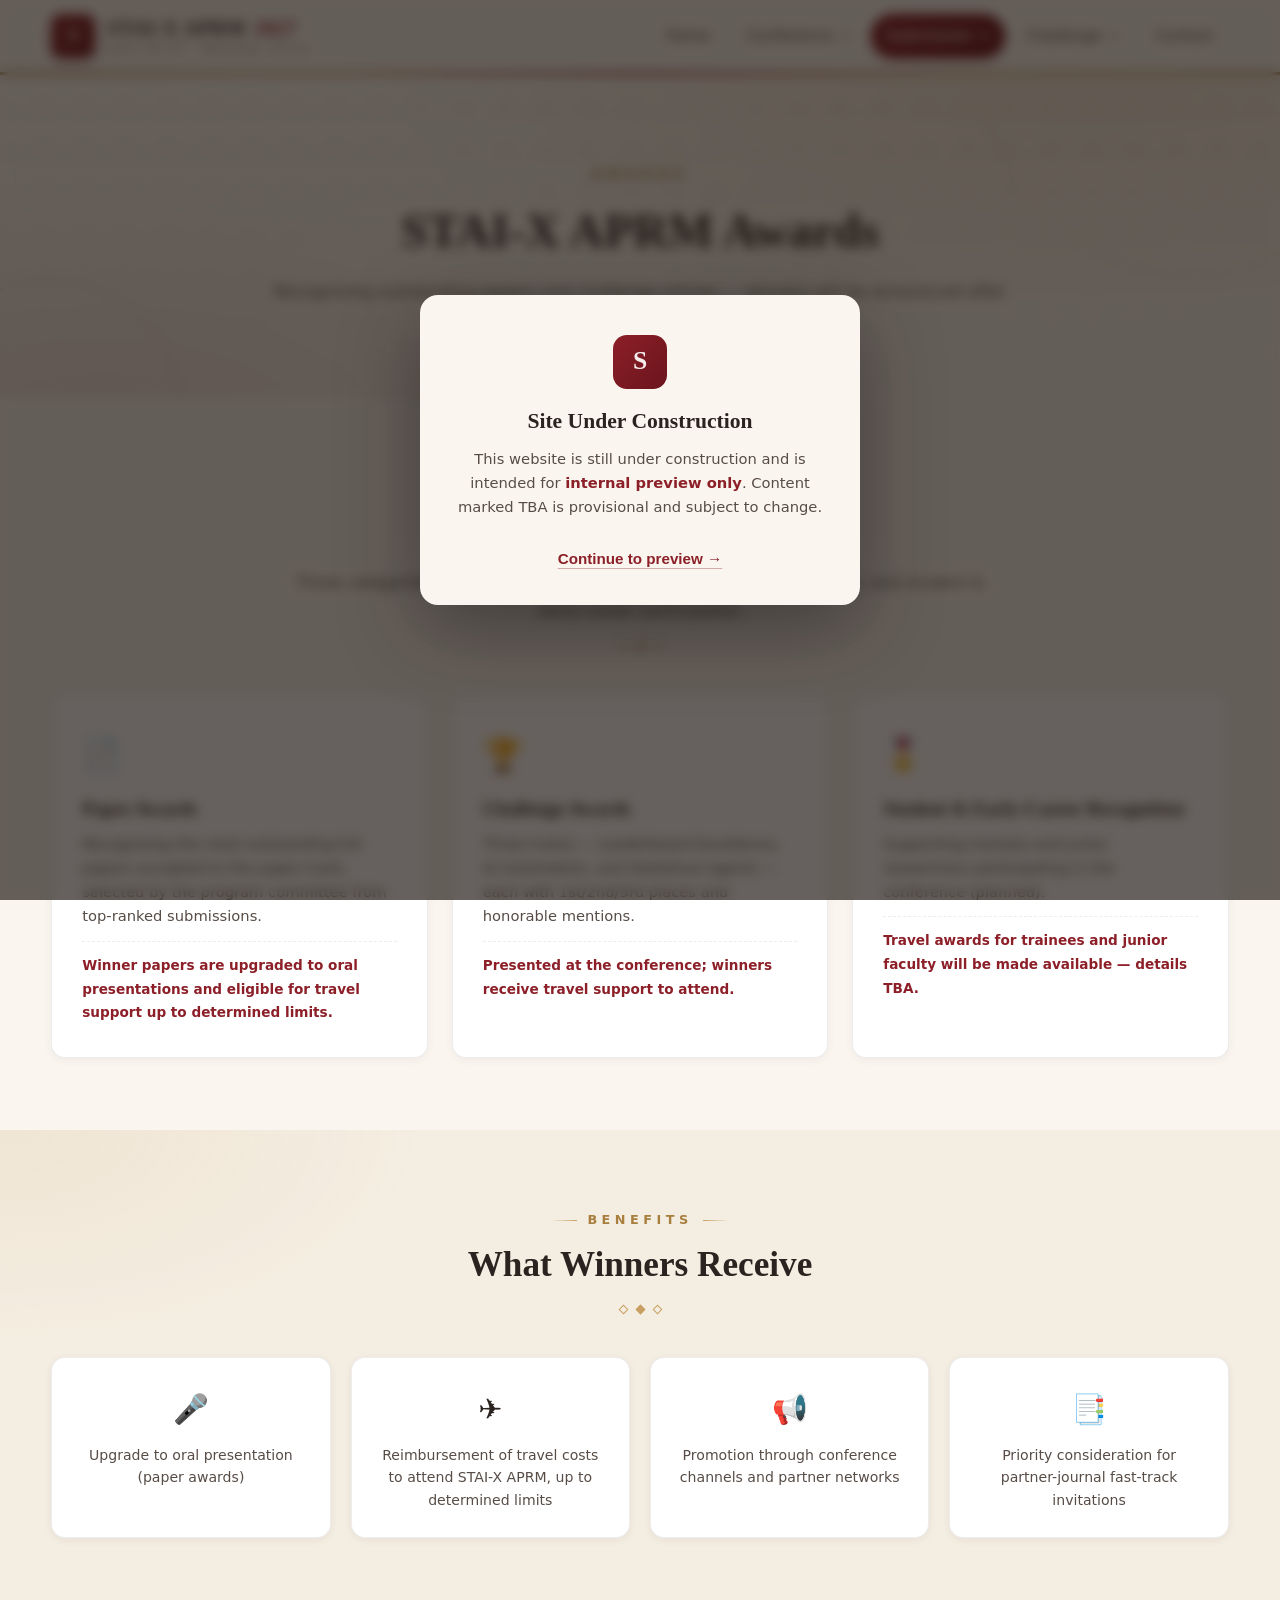
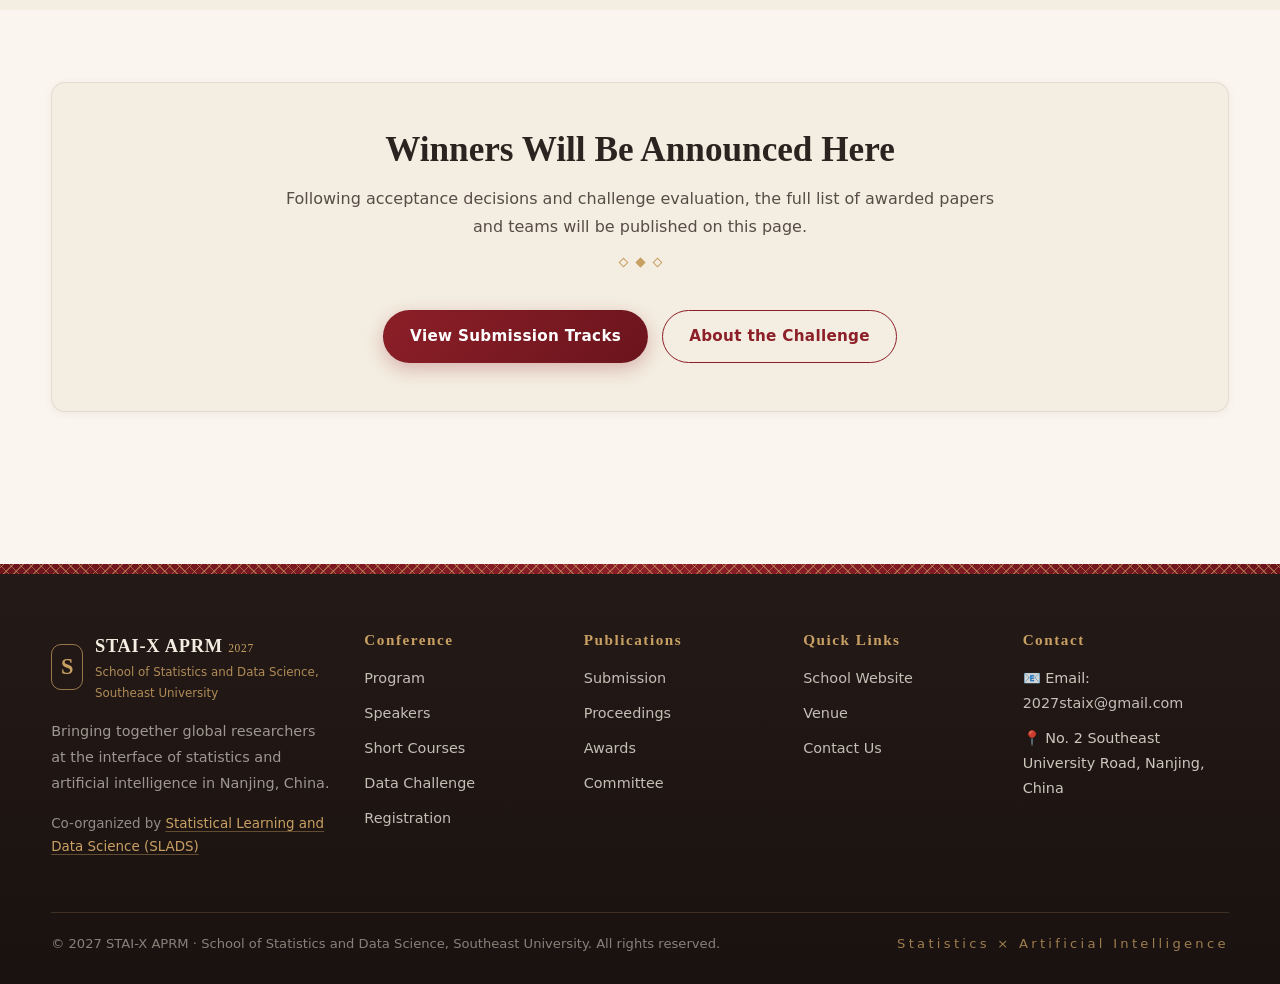
==== commit c92fdde1: "chore: update conference dates and integrate short courses into Day 1" ====
--- a/awards/index.html
+++ b/awards/index.html
@@ -5,9 +5,9 @@
     <meta name="viewport" content="width=device-width, initial-scale=1.0" />
     <link rel="icon" href="/assets/favicon.svg" />
     <title>Awards | STAI-X APRM</title>
-    <script type="module" crossorigin src="/assets/awards-ZZQ4RZ-c.js"></script>
-    <link rel="modulepreload" crossorigin href="/assets/main-CGgTZJjG.js">
-    <link rel="stylesheet" crossorigin href="/assets/main-BDohrRdL.css">
+    <script type="module" crossorigin src="/assets/awards-9d0j4392.js"></script>
+    <link rel="modulepreload" crossorigin href="/assets/main-BSnjxCYY.js">
+    <link rel="stylesheet" crossorigin href="/assets/main-Dma0J0or.css">
   </head>
   <body>
     <div id="app"></div>
--- a/assets/main-Dma0J0or.css
+++ b/assets/main-Dma0J0or.css
@@ -0,0 +1 @@
+.header[data-v-fc92395a]{position:sticky;top:0;z-index:100;background:#faf6efeb;-webkit-backdrop-filter:blur(12px);backdrop-filter:blur(12px);transition:box-shadow .3s ease,background .3s ease}.header--scrolled[data-v-fc92395a]{background:#faf6effa;box-shadow:var(--shadow-md)}.header__inner[data-v-fc92395a]{display:flex;align-items:center;justify-content:space-between;gap:20px;padding:14px 0}.brand[data-v-fc92395a]{display:flex;align-items:center;gap:12px;color:var(--ink)}.brand__mark[data-v-fc92395a]{width:44px;height:44px;border-radius:10px;background:linear-gradient(140deg,var(--seu-red),var(--seu-red-deep));display:grid;place-items:center;box-shadow:0 4px 12px #8c1f284d;position:relative}.brand__mark[data-v-fc92395a]:after{content:"";position:absolute;top:3px;right:3px;bottom:3px;left:3px;border:1px solid rgba(232,213,174,.6);border-radius:7px}.brand__seal[data-v-fc92395a]{color:var(--yunjin-gold-light);font-family:var(--font-display);font-size:1.35rem;font-weight:700}.brand__text[data-v-fc92395a]{display:flex;flex-direction:column;line-height:1.25}.brand__name[data-v-fc92395a]{font-family:var(--font-display);font-size:1.25rem;font-weight:700;letter-spacing:.04em;display:inline-flex;align-items:center;gap:8px}.brand__name em[data-v-fc92395a]{font-style:normal;color:var(--seu-red)}.brand__badge[data-v-fc92395a]{font-family:var(--font-body);font-size:.62rem;font-weight:700;letter-spacing:.12em;text-transform:uppercase;color:var(--yunjin-gold-deep, #a8823f);border:1px solid rgba(201,160,99,.55);border-radius:999px;padding:2px 9px;white-space:nowrap;transform:translateY(-1px)}.brand__sub[data-v-fc92395a]{font-size:.72rem;color:var(--ink-mute);letter-spacing:.14em}.nav[data-v-fc92395a]{display:flex;align-items:center;gap:6px}.nav__item[data-v-fc92395a]{position:relative}.nav__link[data-v-fc92395a]{display:inline-flex;align-items:center;gap:5px;padding:9px 15px;border-radius:999px;font-size:.94rem;font-weight:500;font-family:var(--font-body);color:var(--ink-soft);background:none;border:none;cursor:pointer;transition:all .22s ease;white-space:nowrap}.nav__link[data-v-fc92395a]:hover{color:var(--seu-red);background:#8c1f2812}.nav__link--active[data-v-fc92395a]{color:#fff;background:linear-gradient(135deg,var(--seu-red),var(--seu-red-deep));box-shadow:0 4px 12px #8c1f2840}.nav__link--active[data-v-fc92395a]:hover{color:#fff}.nav__caret[data-v-fc92395a]{flex-shrink:0;margin-left:2px;opacity:.65;transition:transform .22s ease,opacity .22s ease}.nav__link:hover .nav__caret[data-v-fc92395a]{opacity:1}.nav__link--active .nav__caret[data-v-fc92395a]{opacity:.9}.nav__item--group:hover .nav__caret[data-v-fc92395a]{transform:rotate(180deg)}.dropdown[data-v-fc92395a]{position:absolute;top:100%;left:0;padding-top:8px;visibility:hidden;opacity:0;transform:translateY(-4px);transition:opacity .18s ease,transform .18s ease,visibility .18s}.dropdown--open[data-v-fc92395a]{visibility:visible;opacity:1;transform:translateY(0)}.dropdown__panel[data-v-fc92395a]{min-width:200px;background:#fff;border:1px solid var(--line-soft);border-radius:14px;box-shadow:var(--shadow-lg);padding:8px}.dropdown__link[data-v-fc92395a]{display:block;padding:10px 16px;border-radius:9px;font-size:.9rem;color:var(--ink-soft);transition:all .18s ease;white-space:nowrap}.dropdown__link[data-v-fc92395a]:hover{color:var(--seu-red);background:#8c1f280f}.dropdown__link--active[data-v-fc92395a]{color:var(--seu-red);background:#8c1f281a;font-weight:600}.header__goldline[data-v-fc92395a]{height:3px;background:linear-gradient(90deg,var(--yunjin-gold-deep),var(--yunjin-gold) 25%,var(--seu-red) 50%,var(--yunjin-gold) 75%,var(--yunjin-gold-deep))}.nav-toggle[data-v-fc92395a]{display:none;flex-direction:column;gap:5px;background:none;border:none;padding:8px;cursor:pointer}.nav-toggle span[data-v-fc92395a]{width:22px;height:2px;background:var(--ink);border-radius:2px;transition:all .25s ease}.mnav[data-v-fc92395a]{display:none}@media (max-width: 1024px){.nav[data-v-fc92395a]{display:none}.nav-toggle[data-v-fc92395a]{display:flex}.mnav[data-v-fc92395a]{position:absolute;top:100%;left:0;right:0;flex-direction:column;background:#faf6effc;padding:12px 20px 20px;gap:4px;box-shadow:var(--shadow-md);max-height:70vh;overflow-y:auto;display:none}.mnav--open[data-v-fc92395a]{display:flex}.mnav__link[data-v-fc92395a]{display:flex;align-items:center;justify-content:space-between;width:100%;text-align:center;padding:12px;border-radius:999px;font-size:.95rem;font-weight:500;font-family:var(--font-body);color:var(--ink-soft);background:none;border:none;cursor:pointer;transition:all .22s ease}.mnav__link[data-v-fc92395a]:hover,.mnav__trigger[data-v-fc92395a]:hover{color:var(--seu-red)}.mnav__link--active[data-v-fc92395a]{color:#fff;background:linear-gradient(135deg,var(--seu-red),var(--seu-red-deep))}.nav__caret--open[data-v-fc92395a]{transform:rotate(180deg)}.mnav__children[data-v-fc92395a]{display:flex;flex-direction:column;gap:2px;padding:4px 0 8px}.mnav__child[data-v-fc92395a]{padding:10px 16px 10px 28px;border-radius:9px;font-size:.9rem;color:var(--ink-soft);text-align:left;transition:all .18s ease}.mnav__child[data-v-fc92395a]:hover{color:var(--seu-red);background:#8c1f280f}.mnav__child--active[data-v-fc92395a]{color:var(--seu-red);background:#8c1f281a;font-weight:600}}.footer[data-v-545116af]{margin-top:80px;background:linear-gradient(180deg,#241a17,#1a1210);color:#f4ede1d1}.footer__lattice[data-v-545116af]{height:10px;background:repeating-linear-gradient(45deg,transparent 0 6px,rgba(201,160,99,.55) 6px 7px),repeating-linear-gradient(-45deg,transparent 0 6px,rgba(201,160,99,.55) 6px 7px),linear-gradient(90deg,var(--seu-red-deep),var(--seu-red) 50%,var(--seu-red-deep))}.footer__inner[data-v-545116af]{padding:56px 0 0}.footer__grid[data-v-545116af]{display:grid;grid-template-columns:1.5fr 1fr 1fr 1fr 1.1fr;gap:32px;padding-bottom:40px}.footer__logo[data-v-545116af]{display:flex;align-items:center;gap:12px}.footer__seal[data-v-545116af]{width:46px;height:46px;display:grid;place-items:center;border-radius:10px;border:1px solid rgba(201,160,99,.7);color:var(--yunjin-gold);font-family:var(--font-display);font-size:1.4rem;font-weight:700}.footer__name[data-v-545116af]{margin:0;font-family:var(--font-display);font-weight:700;font-size:1.15rem;color:#f4ede1;letter-spacing:.04em}.footer__first[data-v-545116af]{font-size:.72rem;font-weight:500;color:var(--yunjin-gold);letter-spacing:.06em;white-space:nowrap}.footer__host[data-v-545116af]{margin:0;font-size:.74rem;color:#c9a063d9}.footer__desc[data-v-545116af]{margin-top:16px;font-size:.9rem;line-height:1.8;color:#f4ede199}.footer__cohost[data-v-545116af]{margin-top:10px;font-size:.84rem;color:#f4ede18c}.footer__cohost a[data-v-545116af]{color:var(--yunjin-gold);text-decoration:underline;text-underline-offset:3px;text-decoration-color:#c9a06366}.footer__cohost a[data-v-545116af]:hover{text-decoration-color:var(--yunjin-gold)}.footer__col h4[data-v-545116af]{color:var(--yunjin-gold);font-size:.95rem;margin-bottom:16px;letter-spacing:.1em}.footer__col ul[data-v-545116af]{list-style:none;margin:0;padding:0;display:flex;flex-direction:column;gap:10px;font-size:.9rem}.footer__col a[data-v-545116af]{color:#f4ede1c7;transition:color .2s ease}.footer__col a[data-v-545116af]:hover{color:var(--yunjin-gold)}.footer__bottom[data-v-545116af]{border-top:1px solid rgba(201,160,99,.2);padding:20px 0 28px;display:flex;justify-content:space-between;align-items:center;gap:12px;flex-wrap:wrap;font-size:.82rem;color:#f4ede180}.footer__bottom p[data-v-545116af]{margin:0}.footer__motto[data-v-545116af]{letter-spacing:.25em;color:#c9a063bf}@media (max-width: 1080px){.footer__grid[data-v-545116af]{grid-template-columns:1fr 1fr 1fr}}@media (max-width: 760px){.footer__grid[data-v-545116af]{grid-template-columns:1fr 1fr}}@media (max-width: 640px){.footer__grid[data-v-545116af]{grid-template-columns:1fr;gap:28px}.footer__bottom[data-v-545116af]{flex-direction:column;text-align:center}}.pv-mask[data-v-9cbb23f4]{position:fixed;top:0;right:0;bottom:0;left:0;z-index:9999;display:flex;align-items:center;justify-content:center;padding:24px;background:#18100ca8;-webkit-backdrop-filter:blur(6px);backdrop-filter:blur(6px);animation:pv-fade-9cbb23f4 .3s ease}.pv-dialog[data-v-9cbb23f4]{max-width:440px;width:100%;background:var(--paper, #faf7f2);border-radius:18px;padding:40px 36px 32px;text-align:center;box-shadow:0 24px 80px #00000059;animation:pv-rise-9cbb23f4 .35s cubic-bezier(.22,1,.36,1)}.pv-seal[data-v-9cbb23f4]{width:54px;height:54px;margin:0 auto 18px;border-radius:14px;display:flex;align-items:center;justify-content:center;background:linear-gradient(135deg,var(--seu-red, #8c1f28),var(--seu-red-deep, #5f1219));color:#f4edeb;font-family:var(--font-display, serif);font-size:1.6rem;font-weight:700}.pv-title[data-v-9cbb23f4]{margin:0 0 12px;font-family:var(--font-display, serif);font-size:1.35rem;color:var(--ink, #2a2320)}.pv-text[data-v-9cbb23f4]{margin:0 0 26px;font-size:.92rem;line-height:1.65;color:var(--ink-soft, #5c534d)}.pv-text strong[data-v-9cbb23f4]{color:var(--seu-red, #8c1f28)}.pv-continue[data-v-9cbb23f4]{-webkit-appearance:none;-moz-appearance:none;appearance:none;border:none;cursor:pointer;background:transparent;padding:0;font-size:.95rem;font-weight:600;color:var(--seu-red, #8c1f28);text-decoration:underline;text-underline-offset:4px;text-decoration-color:#8c1f2859;transition:text-decoration-color .2s ease}.pv-continue[data-v-9cbb23f4]:hover{text-decoration-color:var(--seu-red, #8c1f28)}@keyframes pv-fade-9cbb23f4{0%{opacity:0}to{opacity:1}}@keyframes pv-rise-9cbb23f4{0%{opacity:0;transform:translateY(16px) scale(.97)}to{opacity:1;transform:translateY(0) scale(1)}}@media (max-width: 480px){.pv-dialog[data-v-9cbb23f4]{padding:32px 24px 26px}.pv-title[data-v-9cbb23f4]{font-size:1.15rem}}.shead[data-v-a8913cf5]{text-align:center;margin-bottom:44px}.shead__kicker[data-v-a8913cf5]{display:inline-flex;align-items:center;gap:10px;font-size:.8rem;letter-spacing:.35em;text-transform:uppercase;color:var(--yunjin-gold-deep);font-weight:600;margin:0 0 10px}.shead__kicker[data-v-a8913cf5]:before,.shead__kicker[data-v-a8913cf5]:after{content:"";width:26px;height:1px;background:linear-gradient(90deg,transparent,var(--yunjin-gold))}.shead__kicker[data-v-a8913cf5]:after{background:linear-gradient(90deg,var(--yunjin-gold),transparent)}.shead__title[data-v-a8913cf5]{font-size:clamp(1.6rem,3.2vw,2.2rem);font-weight:700;margin:0}.shead__subtitle[data-v-a8913cf5]{margin:12px auto 0;max-width:720px;color:var(--ink-soft)}.shead__lattice[data-v-a8913cf5]{display:flex;justify-content:center;gap:10px;margin-top:18px}.shead__lattice i[data-v-a8913cf5]{width:7px;height:7px;border:1px solid var(--yunjin-gold);transform:rotate(45deg)}.shead__lattice i.is-fill[data-v-a8913cf5]{background:var(--yunjin-gold)}.hero[data-v-47b1fad4]{position:relative;padding:110px 0 96px;overflow:hidden;background:radial-gradient(900px 480px at 78% -8%,rgba(201,160,99,.22),transparent 62%),radial-gradient(800px 460px at 6% 108%,rgba(140,31,40,.14),transparent 60%),linear-gradient(180deg,#241a17,#2e211c 55%,#3a2a22);color:#f4ede1;text-align:center}.hero__decor[data-v-47b1fad4]{position:absolute;top:0;right:0;bottom:0;left:0;pointer-events:none}.hero__lattice[data-v-47b1fad4]{position:absolute;top:0;right:0;bottom:0;left:0;background-image:linear-gradient(45deg,rgba(232,213,174,.05) 25%,transparent 25.5%),linear-gradient(-45deg,rgba(232,213,174,.05) 25%,transparent 25.5%);background-size:48px 48px;-webkit-mask-image:linear-gradient(180deg,rgba(0,0,0,.9),transparent 90%);mask-image:linear-gradient(180deg,rgba(0,0,0,.9),transparent 90%)}.hero__cloud[data-v-47b1fad4]{position:absolute;width:340px;height:120px;border-radius:999px;filter:blur(6px);opacity:.5}.hero__cloud--1[data-v-47b1fad4]{top:14%;left:-80px;background:radial-gradient(closest-side,rgba(201,160,99,.35),transparent 70%);animation:floatY 9s ease-in-out infinite}.hero__cloud--2[data-v-47b1fad4]{bottom:18%;right:-60px;background:radial-gradient(closest-side,rgba(179,39,51,.4),transparent 70%);animation:floatY 11s ease-in-out infinite reverse}.hero__ring[data-v-47b1fad4]{position:absolute;width:560px;height:560px;border:1px solid rgba(232,213,174,.14);border-radius:50%;top:-200px;right:-160px}.hero__petal[data-v-47b1fad4]{position:absolute;width:300px;height:300px;bottom:-160px;left:-110px;border:1px dashed rgba(201,160,99,.25);border-radius:42% 58% 60% 40%/45% 40% 60% 55%}.hero__inner[data-v-47b1fad4]{position:relative}.hero__title[data-v-47b1fad4]{font-family:var(--font-display);font-size:clamp(3rem,8vw,5.6rem);font-weight:800;margin:0;letter-spacing:.02em;color:#faf6ef;text-shadow:0 4px 30px rgba(0,0,0,.35)}.hero__year[data-v-47b1fad4]{color:var(--yunjin-gold);background:linear-gradient(135deg,#e8d5ae,#c9a063);-webkit-background-clip:text;background-clip:text;-webkit-text-fill-color:transparent}.hero__event-meta[data-v-47b1fad4]{margin:12px auto 0;font-family:var(--font-body);font-size:clamp(1.2rem,3vw,2.4rem);font-weight:600;letter-spacing:.08em;color:var(--yunjin-gold)}.hero__cn[data-v-47b1fad4]{margin:18px auto 0;max-width:820px;font-family:var(--font-display);font-size:clamp(1.05rem,2.2vw,1.45rem);color:#f4ede1f0;letter-spacing:.06em;line-height:1.5}.hero__tba[data-v-47b1fad4]{font-size:.72em;opacity:.62;letter-spacing:.08em}.hero__en[data-v-47b1fad4]{margin:16px auto 0;max-width:640px;font-size:.9rem;color:#f4ede18c;letter-spacing:.04em;line-height:1.7}.hero__meta[data-v-47b1fad4]{margin:38px auto 0;display:inline-flex;align-items:center;gap:22px;flex-wrap:wrap;justify-content:center;padding:16px 30px;border:1px solid rgba(232,213,174,.25);border-radius:var(--radius-lg);background:#00000038;-webkit-backdrop-filter:blur(6px);backdrop-filter:blur(6px)}.hero__meta-item[data-v-47b1fad4]{display:flex;flex-direction:column;align-items:center;gap:2px}.hero__meta-label[data-v-47b1fad4]{font-size:.7rem;letter-spacing:.35em;color:var(--yunjin-gold);text-transform:uppercase}.hero__meta-value[data-v-47b1fad4]{font-size:.95rem;font-weight:600;color:#f4ede1}.hero__meta-divider[data-v-47b1fad4]{width:1px;height:34px;background:linear-gradient(180deg,transparent,rgba(232,213,174,.4),transparent)}.hero__actions[data-v-47b1fad4]{margin-top:36px;display:flex;gap:16px;justify-content:center;flex-wrap:wrap}.hero__actions .btn[data-v-47b1fad4]{min-width:178px;justify-content:center}.hero__scroll[data-v-47b1fad4]{margin-top:46px;display:inline-block}.hero__scroll span[data-v-47b1fad4]{display:block;width:22px;height:36px;border:1.5px solid rgba(232,213,174,.5);border-radius:12px;position:relative}.hero__scroll span[data-v-47b1fad4]:after{content:"";position:absolute;top:7px;left:50%;width:3px;height:7px;border-radius:2px;background:var(--yunjin-gold);transform:translate(-50%);animation:scrollHint-47b1fad4 1.8s ease-in-out infinite}@keyframes scrollHint-47b1fad4{0%,to{opacity:1;transform:translate(-50%)}55%{opacity:.25;transform:translate(-50%,10px)}}.mission__grid[data-v-47b1fad4]{display:grid;grid-template-columns:320px 1fr;gap:64px;align-items:center}.mission__mark[data-v-47b1fad4]{position:relative;width:240px;height:240px;margin:0 auto;display:grid;place-items:center}.mission__seal[data-v-47b1fad4]{width:128px;height:128px;display:grid;place-items:center;border-radius:22px;background:linear-gradient(140deg,var(--seu-red),var(--seu-red-deep));color:var(--yunjin-gold-light);font-family:var(--font-display);font-size:3.6rem;font-weight:700;box-shadow:0 18px 44px #8c1f2852;position:relative;z-index:1}.mission__seal[data-v-47b1fad4]:after{content:"";position:absolute;top:8px;right:8px;bottom:8px;left:8px;border:1px solid rgba(232,213,174,.55);border-radius:15px}.mission__ring[data-v-47b1fad4]{position:absolute;top:18px;right:18px;bottom:18px;left:18px;border:1px dashed rgba(201,160,99,.6);border-radius:50%;animation:spin-47b1fad4 26s linear infinite}.mission__ring--2[data-v-47b1fad4]{top:0;right:0;bottom:0;left:0;border-style:solid;border-color:#8c1f282e;animation-duration:40s;animation-direction:reverse}@keyframes spin-47b1fad4{to{transform:rotate(360deg)}}.mission__kicker[data-v-47b1fad4]{font-size:.8rem;letter-spacing:.4em;text-transform:uppercase;color:var(--yunjin-gold-deep);font-weight:600;margin:0 0 12px}.mission__title[data-v-47b1fad4]{font-size:clamp(1.5rem,3vw,2.1rem);font-weight:700;margin:0 0 22px}.mission__tba[data-v-47b1fad4]{font-size:.6em;font-weight:500;opacity:.55}.mission__text[data-v-47b1fad4]{color:var(--ink-soft);margin:0 0 16px}.why-attend[data-v-47b1fad4]{background:var(--paper-warm)}.why-attend__list[data-v-47b1fad4]{margin:0;padding:26px 32px;list-style:none;display:grid;grid-template-columns:1fr 1fr;gap:18px 34px}.why-attend__list li[data-v-47b1fad4]{position:relative;padding-left:26px;font-size:1.15rem;font-weight:600;line-height:1.55;color:var(--ink-soft)}.why-attend__list li[data-v-47b1fad4]:before{content:"◆";position:absolute;left:0;top:.15em;color:var(--yunjin-gold-deep);font-size:.72rem}.stats__bar[data-v-47b1fad4]{display:grid;grid-template-columns:repeat(4,1fr);background:linear-gradient(135deg,var(--seu-red),var(--seu-red-deep));border-radius:var(--radius-lg);padding:34px 20px;box-shadow:var(--shadow-lg);position:relative;overflow:hidden}.stats__bar[data-v-47b1fad4]:before{content:"";position:absolute;top:0;right:0;bottom:0;left:0;background-image:linear-gradient(45deg,rgba(232,213,174,.07) 25%,transparent 25.5%),linear-gradient(-45deg,rgba(232,213,174,.07) 25%,transparent 25.5%);background-size:36px 36px;pointer-events:none}.stats__item[data-v-47b1fad4]{text-align:center;color:#f4ede1;position:relative}.stats__value[data-v-47b1fad4]{display:block;font-family:var(--font-display);font-size:clamp(1.8rem,3.4vw,2.6rem);font-weight:800;color:var(--yunjin-gold-light)}.stats__label[data-v-47b1fad4]{font-size:.85rem;letter-spacing:.12em;opacity:.85}.activities__grid[data-v-47b1fad4]{display:grid;grid-template-columns:repeat(3,1fr);gap:26px}.activities__card[data-v-47b1fad4]{padding:34px 28px 30px;display:flex;flex-direction:column;text-align:center}.activities__icon[data-v-47b1fad4]{font-size:2.2rem;display:block;margin-bottom:14px}.activities__card h3[data-v-47b1fad4]{font-size:1.18rem;margin-bottom:10px}.activities__card p[data-v-47b1fad4]{margin:0 0 18px;font-size:.9rem;color:var(--ink-soft);line-height:1.65;flex:1}.activities__link[data-v-47b1fad4]{font-weight:600;font-size:.92rem}.announcements__list[data-v-47b1fad4]{display:flex;flex-direction:column;gap:14px;max-width:860px;margin:0 auto}.announcements__item[data-v-47b1fad4]{display:flex;align-items:center;gap:16px;padding:18px 24px;color:var(--ink)}.announcements__date[data-v-47b1fad4]{font-family:var(--font-display);font-weight:700;color:var(--yunjin-gold-deep);white-space:nowrap}.announcements__tag[data-v-47b1fad4]{flex-shrink:0;padding:3px 12px;font-size:.76rem;border-radius:999px;background:#8c1f2814;color:var(--seu-red);border:1px solid rgba(140,31,40,.2);white-space:nowrap}.announcements__tag--hot[data-v-47b1fad4]{background:linear-gradient(135deg,var(--seu-red),var(--seu-red-deep));color:#fff;border-color:transparent}.announcements__text[data-v-47b1fad4]{flex:1;color:var(--ink-soft);font-size:.95rem}.announcements__arrow[data-v-47b1fad4]{color:var(--yunjin-gold-deep);transition:transform .25s ease}.announcements__item:hover .announcements__arrow[data-v-47b1fad4]{transform:translate(4px)}.topics__grid[data-v-47b1fad4]{display:grid;grid-template-columns:repeat(3,1fr);gap:26px}.topics__card[data-v-47b1fad4]{padding:34px 28px 28px;position:relative;overflow:hidden}.topics__card[data-v-47b1fad4]:before{content:"";position:absolute;top:0;left:0;right:0;height:4px;background:linear-gradient(90deg,var(--seu-red),var(--yunjin-gold));transform:scaleX(0);transform-origin:left;transition:transform .35s ease}.topics__card[data-v-47b1fad4]:hover:before{transform:scaleX(1)}.topics__icon[data-v-47b1fad4]{width:56px;height:56px;display:grid;place-items:center;border-radius:14px;background:#8c1f2812;color:var(--seu-red);font-size:1.5rem;font-weight:700;margin-bottom:18px;border:1px solid rgba(140,31,40,.14)}.topics__title[data-v-47b1fad4]{font-size:1.08rem;font-weight:700;margin-bottom:18px;line-height:1.45;min-height:62px}.topics__list[data-v-47b1fad4]{list-style:none;padding:0;margin:0;display:flex;flex-direction:column;gap:10px}.topics__list li[data-v-47b1fad4]{position:relative;padding-left:20px;color:var(--ink-soft);font-size:.92rem}.topics__list li[data-v-47b1fad4]:before{content:"";position:absolute;left:2px;top:.62em;width:7px;height:7px;transform:rotate(45deg);background:var(--yunjin-gold)}.dates[data-v-47b1fad4]{background:radial-gradient(800px 400px at 100% 0%,rgba(201,160,99,.12),transparent 60%),var(--paper-warm)}.dates--priority[data-v-47b1fad4]{padding-top:72px}.dates__grid[data-v-47b1fad4]{display:grid;grid-template-columns:repeat(4,1fr);gap:18px}.dates__item[data-v-47b1fad4]{display:flex;gap:14px;background:var(--card);border:1px solid var(--line-soft);border-radius:var(--radius-md);padding:20px;transition:transform .25s ease,box-shadow .25s ease}.dates__item[data-v-47b1fad4]:hover{transform:translateY(-3px);box-shadow:var(--shadow-md)}.dates__item--featured[data-v-47b1fad4]{border:3px solid var(--seu-red)}.dates__num[data-v-47b1fad4]{font-family:var(--font-display);font-size:1.9rem;font-weight:800;color:#8c1f2829;line-height:1}.dates__label[data-v-47b1fad4]{margin:0;font-weight:700;color:var(--ink);font-size:.98rem}.dates__value[data-v-47b1fad4]{margin:4px 0 0;color:var(--seu-red);font-weight:600;font-size:.95rem}.dates__note[data-v-47b1fad4]{margin:4px 0 0;color:var(--ink-mute);font-size:.82rem}.partners[data-v-47b1fad4]{background:radial-gradient(800px 400px at 0% 0%,rgba(201,160,99,.1),transparent 60%),var(--paper-warm)}.partners__grid[data-v-47b1fad4]{display:grid;grid-template-columns:1fr 1fr;gap:26px;max-width:980px;margin:0 auto}.partners__card[data-v-47b1fad4]{padding:34px 30px}.partners__card h3[data-v-47b1fad4]{font-size:1.18rem;margin-bottom:12px}.partners__card p[data-v-47b1fad4]{margin:0 0 16px;font-size:.9rem;color:var(--ink-soft);line-height:1.65}.partners__card ul[data-v-47b1fad4]{list-style:none;margin:0 0 16px;padding:0;display:flex;flex-direction:column;gap:8px}.partners__card li[data-v-47b1fad4]{font-size:.88rem;color:var(--ink-mute)}.partners__card li a[data-v-47b1fad4]{color:var(--seu-red);font-weight:600;font-size:.92rem}.partners__journal-note[data-v-47b1fad4]{display:block;margin-top:2px;font-size:.8rem}.partners__levels[data-v-47b1fad4]{display:flex;gap:10px;flex-wrap:wrap;margin-bottom:18px}.partners__level[data-v-47b1fad4]{padding:5px 16px;border-radius:999px;font-size:.82rem;font-weight:600;background:#8c1f2812;border:1px solid rgba(140,31,40,.18);color:var(--seu-red)}.partners__link[data-v-47b1fad4]{font-weight:600;font-size:.92rem}.host__grid[data-v-47b1fad4]{display:grid;grid-template-columns:repeat(4,1fr);gap:22px}.host__card[data-v-47b1fad4]{padding:34px 28px;text-align:center;display:flex;flex-direction:column;align-items:center}.host__icon[data-v-47b1fad4]{font-size:2.2rem;display:block;margin-bottom:14px}.host__card h3[data-v-47b1fad4]{font-size:1.18rem;margin-bottom:8px}.host__card p[data-v-47b1fad4]{margin:0;color:var(--ink-soft);font-weight:600}.host__sub[data-v-47b1fad4]{margin-top:6px!important;font-size:.78rem!important;color:var(--ink-mute)!important;font-weight:400!important}.host__link[data-v-47b1fad4]{display:inline-block;margin-top:auto;padding-top:16px;font-size:.9rem;font-weight:600}.cta[data-v-47b1fad4]{padding:0 0 80px}.cta__box[data-v-47b1fad4]{position:relative;text-align:center;padding:64px 28px;border-radius:var(--radius-lg);background:radial-gradient(600px 300px at 80% -20%,rgba(201,160,99,.28),transparent 60%),linear-gradient(135deg,#2a1e1a,#1d1512);color:#f4ede1;overflow:hidden}.cta__lattice[data-v-47b1fad4]{position:absolute;top:0;right:0;bottom:0;left:0;background-image:linear-gradient(45deg,rgba(232,213,174,.06) 25%,transparent 25.5%),linear-gradient(-45deg,rgba(232,213,174,.06) 25%,transparent 25.5%);background-size:44px 44px;pointer-events:none}.cta__title[data-v-47b1fad4]{position:relative;font-size:clamp(1.5rem,3.2vw,2.1rem);margin:0 0 12px;color:#faf6ef}.cta__sub[data-v-47b1fad4]{position:relative;color:#f4ede1a6;margin:0 0 28px}.cta__actions[data-v-47b1fad4]{position:relative;display:flex;gap:14px;justify-content:center;flex-wrap:wrap}@media (max-width: 1024px){.mission__grid[data-v-47b1fad4]{grid-template-columns:1fr;gap:40px}}@media (max-width: 960px){.topics__grid[data-v-47b1fad4],.host__grid[data-v-47b1fad4],.dates__grid[data-v-47b1fad4]{grid-template-columns:1fr 1fr}.activities__grid[data-v-47b1fad4],.partners__grid[data-v-47b1fad4]{grid-template-columns:1fr}.stats__bar[data-v-47b1fad4]{grid-template-columns:repeat(2,1fr);gap:22px 0}}@media (max-width: 720px){.why-attend__list[data-v-47b1fad4]{grid-template-columns:1fr}}@media (max-width: 640px){.hero[data-v-47b1fad4]{padding:80px 0 70px}.topics__grid[data-v-47b1fad4],.dates__grid[data-v-47b1fad4],.host__grid[data-v-47b1fad4]{grid-template-columns:1fr}.why-attend__list[data-v-47b1fad4]{padding:24px}.hero__meta[data-v-47b1fad4]{gap:14px;padding:14px 18px}.hero__meta-divider[data-v-47b1fad4]{display:none}.announcements__item[data-v-47b1fad4]{flex-wrap:wrap}}.phero[data-v-890bb2dc]{position:relative;padding:84px 0 64px;background:radial-gradient(1200px 500px at 85% -10%,rgba(201,160,99,.18),transparent 60%),radial-gradient(900px 420px at 8% 110%,rgba(140,31,40,.1),transparent 60%),linear-gradient(180deg,#FBF8F1,var(--paper));overflow:hidden;text-align:center}.phero__bg[data-v-890bb2dc]{position:absolute;top:0;right:0;bottom:0;left:0;pointer-events:none}.phero__lattice[data-v-890bb2dc]{position:absolute;top:0;right:0;bottom:0;left:0;background-image:linear-gradient(45deg,rgba(140,31,40,.035) 25%,transparent 25.5%),linear-gradient(-45deg,rgba(140,31,40,.035) 25%,transparent 25.5%);background-size:42px 42px;-webkit-mask-image:linear-gradient(180deg,rgba(0,0,0,.9),transparent 85%);mask-image:linear-gradient(180deg,rgba(0,0,0,.9),transparent 85%)}.phero__ring[data-v-890bb2dc]{position:absolute;border:1px solid rgba(201,160,99,.35);border-radius:50%}.phero__ring--1[data-v-890bb2dc]{width:420px;height:420px;top:-220px;right:-120px}.phero__ring--2[data-v-890bb2dc]{width:260px;height:260px;bottom:-140px;left:-80px;border-color:#8c1f282e}.phero__inner[data-v-890bb2dc]{position:relative}.phero__kicker[data-v-890bb2dc]{display:inline-block;font-size:.8rem;letter-spacing:.45em;text-transform:uppercase;color:var(--yunjin-gold-deep);font-weight:600;margin:0 0 14px}.phero__title[data-v-890bb2dc]{font-size:clamp(2rem,4.5vw,3rem);font-weight:700;margin:0}.phero__subtitle[data-v-890bb2dc]{margin:16px auto 0;max-width:760px;color:var(--ink-soft);font-size:1.02rem}.filter[data-v-95bbc789]{display:flex;justify-content:center;gap:10px;flex-wrap:wrap;margin-bottom:36px}.filter__btn[data-v-95bbc789]{padding:9px 22px;border-radius:999px;border:1px solid var(--line);background:var(--card);color:var(--ink-soft);font-weight:600;font-size:.9rem;cursor:pointer;transition:all .22s ease}.filter__btn[data-v-95bbc789]:hover{border-color:var(--seu-red);color:var(--seu-red)}.filter__btn--active[data-v-95bbc789]{background:linear-gradient(135deg,var(--seu-red),var(--seu-red-deep));border-color:transparent;color:#fff;box-shadow:0 5px 14px #8c1f2840}.speaker-grid[data-v-95bbc789]{display:grid;grid-template-columns:repeat(4,1fr);gap:24px}.speaker-card[data-v-95bbc789]{padding:26px 20px;text-align:center}.speaker-card__photo[data-v-95bbc789]{width:110px;height:110px;margin:0 auto 16px;border-radius:50%;overflow:hidden;border:3px solid var(--yunjin-gold-light);box-shadow:0 8px 20px #8c1f2824}.speaker-card__placeholder[data-v-95bbc789]{width:100%;height:100%;display:grid;place-items:center;background:linear-gradient(140deg,var(--paper-warm),#EFE6D6);color:#8c1f2866;font-family:var(--font-display);font-size:2.2rem;font-weight:700}.speaker-card__photo img[data-v-95bbc789]{width:100%;height:100%;object-fit:cover}.speaker-card__tag[data-v-95bbc789]{display:inline-block;font-size:.72rem;padding:2px 12px;border-radius:999px;background:#c9a06329;color:var(--yunjin-gold-deep);border:1px solid rgba(201,160,99,.35);margin-bottom:8px}.speaker-card__name[data-v-95bbc789]{font-size:1.08rem;margin-bottom:4px}.speaker-card__org[data-v-95bbc789]{margin:0;font-size:.85rem;color:var(--ink-mute)}.tba-note[data-v-95bbc789]{margin-top:48px;padding:40px 28px 44px;background:var(--paper-warm)}@media (max-width: 960px){.speaker-grid[data-v-95bbc789]{grid-template-columns:repeat(2,1fr)}}@media (max-width: 480px){.speaker-grid[data-v-95bbc789]{grid-template-columns:1fr}}.day-tabs[data-v-f04d1cf6]{display:flex;justify-content:center;gap:14px;flex-wrap:wrap;margin-bottom:40px}.day-tab[data-v-f04d1cf6]{display:flex;flex-direction:column;align-items:center;gap:2px;padding:14px 28px;border-radius:var(--radius-md);border:1px solid var(--line);background:var(--card);cursor:pointer;transition:all .25s ease}.day-tab__label[data-v-f04d1cf6]{font-family:var(--font-display);font-weight:700;font-size:1.02rem;color:var(--ink)}.day-tab__date[data-v-f04d1cf6]{font-size:.76rem;color:var(--ink-mute)}.day-tab[data-v-f04d1cf6]:hover{border-color:var(--seu-red);transform:translateY(-2px)}.day-tab--active[data-v-f04d1cf6]{background:linear-gradient(135deg,var(--seu-red),var(--seu-red-deep));border-color:transparent;box-shadow:0 8px 20px #8c1f2847}.day-tab--active .day-tab__label[data-v-f04d1cf6]{color:#fff}.day-tab--active .day-tab__date[data-v-f04d1cf6]{color:var(--yunjin-gold-light)}.timeline[data-v-f04d1cf6]{max-width:880px;margin:0 auto;position:relative;padding-left:0}.tl-item[data-v-f04d1cf6]{display:grid;grid-template-columns:150px 30px 1fr;gap:0;align-items:stretch}.tl-item__time[data-v-f04d1cf6]{text-align:right;padding:20px 14px 0 0;font-family:var(--font-display);font-weight:700;color:var(--ink-soft);font-size:.92rem;white-space:nowrap}.tl-item__node[data-v-f04d1cf6]{position:relative;display:flex;justify-content:center;padding-top:27px}.tl-item__node[data-v-f04d1cf6]:before{content:"";position:absolute;top:0;bottom:0;left:50%;width:2px;transform:translate(-50%);background:linear-gradient(180deg,var(--line),rgba(201,160,99,.4))}.tl-item:last-child .tl-item__node[data-v-f04d1cf6]:before{bottom:auto;height:30px}.tl-item__node[data-v-f04d1cf6]:after{content:"";position:relative;width:12px;height:12px;border-radius:50%;background:var(--card);border:3px solid var(--seu-red);z-index:1}.tl-item--break .tl-item__node[data-v-f04d1cf6]:after{border-color:var(--yunjin-gold);width:9px;height:9px}.tl-item__card[data-v-f04d1cf6]{margin:12px 0 12px 16px;background:var(--card);border:1px solid var(--line-soft);border-left:3px solid var(--seu-red);border-radius:var(--radius-sm);padding:18px 22px;box-shadow:var(--shadow-sm);transition:transform .22s ease,box-shadow .22s ease}.tl-item__card[data-v-f04d1cf6]:hover{transform:translate(4px);box-shadow:var(--shadow-md)}.tl-item--break .tl-item__card[data-v-f04d1cf6]{border-left-color:var(--yunjin-gold);background:var(--paper-warm);padding:12px 22px}.tl-item--break .tl-item__card h3[data-v-f04d1cf6]{color:var(--ink-soft);font-size:1rem}.tl-item--panel .tl-item__card[data-v-f04d1cf6]{border-left-color:#7a4a8c}.tl-item--course .tl-item__card[data-v-f04d1cf6]{border-left-color:#3e5c8a}.tl-item--social .tl-item__card[data-v-f04d1cf6]{border-left-color:var(--yunjin-gold-deep)}.tl-item__head[data-v-f04d1cf6]{display:flex;align-items:center;gap:12px;flex-wrap:wrap}.tl-item__head h3[data-v-f04d1cf6]{font-size:1.02rem}.tl-item__badge[data-v-f04d1cf6]{font-size:.7rem;padding:2px 10px;border-radius:999px;background:#8c1f2814;color:var(--seu-red);border:1px solid rgba(140,31,40,.2);white-space:nowrap}.tl-item--break .tl-item__badge[data-v-f04d1cf6]{background:#c9a06324;color:var(--yunjin-gold-deep);border-color:#c9a06366}.tl-item__card p[data-v-f04d1cf6]{margin:8px 0 0;color:var(--ink-mute);font-size:.88rem}.program-note[data-v-f04d1cf6]{text-align:center;margin-top:36px;color:var(--ink-mute);font-size:.86rem}@media (max-width: 720px){.tl-item[data-v-f04d1cf6]{grid-template-columns:1fr}.tl-item__time[data-v-f04d1cf6]{text-align:left;padding:6px 0 0 2px}.tl-item__node[data-v-f04d1cf6]{display:none}.tl-item__card[data-v-f04d1cf6]{margin-left:0;margin-top:6px}}.info-bar[data-v-b662bbeb]{display:grid;grid-template-columns:repeat(4,1fr);gap:18px;background:var(--card);border:1px solid var(--line-soft);border-radius:var(--radius-lg);padding:24px 26px;box-shadow:var(--shadow-sm)}.info-item[data-v-b662bbeb]{display:flex;gap:12px;align-items:flex-start}.info-item__icon[data-v-b662bbeb]{font-size:1.4rem;line-height:1.5}.info-item__title[data-v-b662bbeb]{margin:0;font-weight:700;font-size:.9rem;color:var(--seu-red)}.info-item__text[data-v-b662bbeb]{margin:2px 0 0;font-size:.84rem;color:var(--ink-soft);line-height:1.55}.proposal-call[data-v-b662bbeb]{padding:36px 28px;background:linear-gradient(135deg,rgba(201,160,99,.16),transparent 65%),var(--paper-warm);border:1px solid rgba(201,160,99,.6);border-top:4px solid var(--seu-red);box-shadow:0 8px 28px #8c1f2814}.proposal-call__head[data-v-b662bbeb]{text-align:center;margin-bottom:24px}.proposal-call h3[data-v-b662bbeb]{margin:0 0 16px;color:var(--seu-red);font-size:clamp(1.35rem,3vw,1.7rem)}.proposal-call__deadline[data-v-b662bbeb]{display:inline-block;padding:7px 18px;border-radius:999px;background:var(--seu-red);color:#fff;font-size:.9rem}.proposal-call__body[data-v-b662bbeb]{max-width:800px;margin:0 auto}.proposal-call p[data-v-b662bbeb]{margin:0 0 16px;color:var(--ink-soft);font-size:.96rem;line-height:1.8}.proposal-call p[data-v-b662bbeb]:last-child{margin-bottom:0}.courses[data-v-b662bbeb]{padding-top:24px}.course-grid[data-v-b662bbeb]{display:grid;grid-template-columns:repeat(2,1fr);gap:24px}.course[data-v-b662bbeb]{padding:28px 28px 24px;display:flex;flex-direction:column}.course__head[data-v-b662bbeb]{display:flex;justify-content:space-between;align-items:center;margin-bottom:14px}.course__id[data-v-b662bbeb]{font-family:var(--font-display);font-weight:800;font-size:1.05rem;color:#fff;background:linear-gradient(135deg,var(--seu-red),var(--seu-red-deep));border-radius:8px;padding:3px 12px}.course__time[data-v-b662bbeb]{font-size:.8rem;font-weight:600;color:var(--yunjin-gold-deep);letter-spacing:.05em}.course__title[data-v-b662bbeb]{font-size:1.18rem;line-height:1.4;margin-bottom:10px;min-height:66px}.course__instructor[data-v-b662bbeb]{margin:0 0 12px;font-size:.9rem;color:var(--ink-soft)}.course__desc[data-v-b662bbeb]{margin:0 0 14px;font-size:.9rem;color:var(--ink-soft);line-height:1.65;flex:1}.course__prereq[data-v-b662bbeb]{margin:0;padding-top:12px;border-top:1px dashed var(--line-soft);font-size:.82rem;color:var(--ink-mute)}.course__prereq span[data-v-b662bbeb]{font-weight:600;color:var(--yunjin-gold-deep)}.sc-cta[data-v-b662bbeb]{margin-top:40px;padding:38px 32px;text-align:center;background:var(--paper-warm)}.sc-cta h3[data-v-b662bbeb]{font-size:1.25rem;margin-bottom:10px}.sc-cta p[data-v-b662bbeb]{max-width:620px;margin:0 auto 22px;color:var(--ink-soft);font-size:.94rem}.sc-cta__actions[data-v-b662bbeb]{display:flex;gap:14px;justify-content:center;flex-wrap:wrap}.btn--ghost2[data-v-b662bbeb]{background:transparent;border:1px solid var(--seu-red);color:var(--seu-red);padding:12px 26px;border-radius:999px;font-weight:600}.btn--ghost2[data-v-b662bbeb]:hover{background:#8c1f280f}@media (max-width: 960px){.info-bar[data-v-b662bbeb]{grid-template-columns:1fr 1fr}.course-grid[data-v-b662bbeb]{grid-template-columns:1fr}}@media (max-width: 640px){.info-bar[data-v-b662bbeb]{grid-template-columns:1fr}}.cs-banner[data-v-8bcd95be]{display:flex;gap:20px;align-items:center;padding:30px 32px;background:var(--paper-warm);border-color:#c9a06373}.cs-banner__icon[data-v-8bcd95be]{font-size:2.2rem;line-height:1}.cs-banner h3[data-v-8bcd95be]{font-size:1.2rem;margin-bottom:8px}.cs-banner p[data-v-8bcd95be]{margin:0;color:var(--ink-soft);font-size:.94rem;max-width:720px}.tracks[data-v-8bcd95be]{padding-top:24px}.track-grid[data-v-8bcd95be]{display:grid;grid-template-columns:repeat(3,1fr);gap:24px}.track[data-v-8bcd95be]{padding:30px 26px;position:relative}.track__badge[data-v-8bcd95be]{position:absolute;top:-12px;left:26px;width:34px;height:34px;display:grid;place-items:center;border-radius:10px;background:linear-gradient(135deg,var(--seu-red),var(--seu-red-deep));color:#fff;font-family:var(--font-display);font-weight:800;font-size:1rem;box-shadow:0 6px 14px #8c1f284d}.track h3[data-v-8bcd95be]{font-size:1.08rem;margin:10px 0 12px;line-height:1.4;min-height:60px}.track__desc[data-v-8bcd95be]{margin:0 0 16px;font-size:.9rem;color:var(--ink-soft);line-height:1.6}.track__prize[data-v-8bcd95be]{margin:0;padding-top:12px;border-top:1px dashed var(--line-soft);font-size:.85rem;font-weight:600;color:var(--seu-red)}.section--alt[data-v-8bcd95be]{background:radial-gradient(700px 360px at 100% 0%,rgba(140,31,40,.07),transparent 60%),var(--paper-warm)}.phase-grid[data-v-8bcd95be]{display:grid;grid-template-columns:repeat(4,1fr);gap:20px}.phase[data-v-8bcd95be]{padding:24px 22px;text-align:center}.phase__num[data-v-8bcd95be]{display:inline-block;font-family:var(--font-display);font-size:1.7rem;font-weight:800;color:#8c1f282e;margin-bottom:6px}.phase h3[data-v-8bcd95be]{font-size:1rem;margin-bottom:6px}.phase__date[data-v-8bcd95be]{margin:0 0 6px;font-weight:700;color:var(--seu-red);font-size:.95rem}.phase__note[data-v-8bcd95be]{margin:0;font-size:.8rem;color:var(--ink-mute);line-height:1.55}.rules[data-v-8bcd95be]{max-width:860px;margin:0 auto;padding:30px 34px}.rules ul[data-v-8bcd95be]{list-style:none;margin:0;padding:0;display:flex;flex-direction:column;gap:14px}.rules li[data-v-8bcd95be]{position:relative;padding-left:26px;font-size:.92rem;color:var(--ink-soft);line-height:1.6}.rules li[data-v-8bcd95be]:before{content:"◆";position:absolute;left:0;top:.15em;color:var(--yunjin-gold-deep);font-size:.75rem}@media (max-width: 960px){.track-grid[data-v-8bcd95be]{grid-template-columns:1fr}.phase-grid[data-v-8bcd95be]{grid-template-columns:1fr 1fr}.cs-banner[data-v-8bcd95be]{flex-direction:column;text-align:center}}@media (max-width: 640px){.phase-grid[data-v-8bcd95be]{grid-template-columns:1fr}}.section--alt[data-v-12e2f0ad]{background:radial-gradient(700px 360px at 0% 0%,rgba(201,160,99,.1),transparent 60%),var(--paper-warm)}.venue-grid[data-v-12e2f0ad]{display:grid;grid-template-columns:1fr 1.1fr;gap:36px;align-items:stretch}.venue-list[data-v-12e2f0ad]{list-style:none;padding:0;margin:0 0 24px;display:flex;flex-direction:column;gap:12px;color:var(--ink-soft)}.venue-actions[data-v-12e2f0ad]{display:flex;gap:14px;flex-wrap:wrap}.btn--ghost2[data-v-12e2f0ad]{background:transparent;border:1px solid var(--seu-red);color:var(--seu-red);padding:12px 26px;border-radius:999px;font-weight:600}.btn--ghost2[data-v-12e2f0ad]:hover{background:#8c1f280f}.venue-map[data-v-12e2f0ad]{overflow:hidden;margin-top:40px;display:flex}.venue-map iframe[data-v-12e2f0ad]{width:100%;height:100%;min-height:420px;flex:1;border:0;display:block}.venue-map__placeholder[data-v-12e2f0ad]{flex:1;min-height:420px;display:flex;align-items:center;justify-content:center;background:radial-gradient(600px 300px at 50% 40%,rgba(201,160,99,.12),transparent 70%),var(--paper-warm);color:var(--ink-mute);font-size:.92rem;letter-spacing:.04em}.travel-grid[data-v-12e2f0ad]{display:grid;grid-template-columns:repeat(3,1fr);gap:24px}.travel-card[data-v-12e2f0ad]{padding:28px 24px}.travel-card__icon[data-v-12e2f0ad]{font-size:1.9rem}.travel-card h3[data-v-12e2f0ad]{margin:12px 0;font-size:1.1rem}.travel-card ul[data-v-12e2f0ad]{list-style:none;margin:0;padding:0;display:flex;flex-direction:column;gap:8px}.travel-card li[data-v-12e2f0ad]{position:relative;padding-left:18px;font-size:.9rem;color:var(--ink-soft)}.travel-card li[data-v-12e2f0ad]:before{content:"";position:absolute;left:0;top:.65em;width:7px;height:7px;transform:rotate(45deg);background:var(--yunjin-gold)}.hotel-table[data-v-12e2f0ad]{overflow:hidden}.hotel-table table[data-v-12e2f0ad]{width:100%;border-collapse:collapse;font-size:.94rem}.hotel-table th[data-v-12e2f0ad]{background:linear-gradient(135deg,var(--seu-red),var(--seu-red-deep));color:#fff;text-align:left;padding:14px 20px;font-weight:600;letter-spacing:.05em}.hotel-table td[data-v-12e2f0ad]{padding:14px 20px;border-bottom:1px solid var(--line-soft);color:var(--ink-soft);vertical-align:top}.hotel-table tr:last-child td[data-v-12e2f0ad]{border-bottom:none}.hotel-table tr:hover td[data-v-12e2f0ad]{background:#c9a0630f}.hotel-name[data-v-12e2f0ad]{font-weight:600;color:var(--ink)!important}.hotel-price[data-v-12e2f0ad]{white-space:nowrap;color:var(--seu-red)!important;font-weight:600}.sight-grid[data-v-12e2f0ad]{display:grid;grid-template-columns:repeat(3,1fr);gap:20px}.sight-card[data-v-12e2f0ad]{padding:22px 24px}.sight-card h3[data-v-12e2f0ad]{font-size:1.02rem;margin-bottom:6px;color:var(--seu-red)}.sight-card p[data-v-12e2f0ad]{margin:0;font-size:.87rem;color:var(--ink-soft)}@media (max-width: 960px){.venue-grid[data-v-12e2f0ad]{grid-template-columns:1fr}.travel-grid[data-v-12e2f0ad],.sight-grid[data-v-12e2f0ad]{grid-template-columns:1fr 1fr}}@media (max-width: 640px){.travel-grid[data-v-12e2f0ad],.sight-grid[data-v-12e2f0ad]{grid-template-columns:1fr}.hotel-table th[data-v-12e2f0ad],.hotel-table td[data-v-12e2f0ad]{padding:10px 12px;font-size:.85rem}}.section--alt[data-v-ccbbba06]{background:radial-gradient(700px 360px at 100% 0%,rgba(140,31,40,.07),transparent 60%),var(--paper-warm)}.reg-dates[data-v-ccbbba06]{display:grid;grid-template-columns:repeat(3,1fr);gap:18px}.reg-dates-wrap[data-v-ccbbba06]{padding-top:40px;padding-bottom:12px}.reg-dates__item[data-v-ccbbba06]{display:flex;justify-content:center;text-align:center;background:var(--card);border:1px solid var(--line-soft);border-radius:var(--radius-md);padding:20px;min-height:76px;transition:transform .25s ease,box-shadow .25s ease}.reg-dates__item[data-v-ccbbba06]:hover{transform:translateY(-3px);box-shadow:var(--shadow-md)}.reg-dates .dates__label[data-v-ccbbba06]{margin:0;font-family:var(--font-display);font-weight:700;color:var(--ink);font-size:1.28rem}.reg-dates .dates__value[data-v-ccbbba06]{margin:4px 0 0;color:var(--seu-red);font-weight:600;font-size:1.08rem}.tier-grid[data-v-ccbbba06]{display:grid;grid-template-columns:repeat(3,1fr);gap:26px;align-items:stretch}.tier[data-v-ccbbba06]{position:relative;padding:36px 30px 30px;text-align:center;display:flex;flex-direction:column}.tier--hot[data-v-ccbbba06]{border:2px solid var(--seu-red);transform:translateY(-6px);box-shadow:0 18px 44px #8c1f2829}.tier--hot[data-v-ccbbba06]:hover{transform:translateY(-8px)}.tier__badge[data-v-ccbbba06]{position:absolute;top:-14px;left:50%;transform:translate(-50%);padding:4px 18px;border-radius:999px;background:linear-gradient(135deg,var(--seu-red),var(--seu-red-deep));color:#fff;font-size:.78rem;font-weight:600;letter-spacing:.15em}.tier__name[data-v-ccbbba06]{font-size:1.28rem;margin-bottom:4px}.tier__audience[data-v-ccbbba06]{margin:0 0 20px;font-size:.8rem;color:var(--ink-mute);min-height:36px}.tier__prices[data-v-ccbbba06]{display:flex;justify-content:center;gap:34px;margin-bottom:24px}.tier__price[data-v-ccbbba06]{display:flex;flex-direction:column;gap:2px}.tier__price-label[data-v-ccbbba06]{font-size:.74rem;color:var(--ink-mute);letter-spacing:.1em;text-transform:uppercase}.tier__price-value[data-v-ccbbba06]{font-family:var(--font-display);font-size:1.7rem;font-weight:800;color:var(--seu-red)}.tier__price-reference[data-v-ccbbba06]{font-family:var(--font-body);color:var(--ink-mute);font-size:.78rem;font-weight:400;white-space:nowrap}.tier__price--dim .tier__price-value[data-v-ccbbba06]{color:var(--ink-mute)}.tier__features[data-v-ccbbba06]{list-style:none;margin:0 0 26px;padding:0;display:flex;flex-direction:column;gap:10px;text-align:left}.tier__features li[data-v-ccbbba06]{position:relative;padding-left:24px;font-size:.9rem;color:var(--ink-soft)}.tier__features li[data-v-ccbbba06]:before{content:"✓";position:absolute;left:2px;color:var(--yunjin-gold-deep);font-weight:700}.tier__btn[data-v-ccbbba06]{margin-top:auto;padding:12px 20px;border-radius:999px;border:1px solid var(--line);background:var(--paper-warm);color:var(--ink-mute);font-weight:600;cursor:not-allowed}.tier__btn--hot[data-v-ccbbba06]{border-color:#8c1f284d;color:var(--seu-red)}.reg-note[data-v-ccbbba06]{text-align:center;margin-top:28px;color:var(--ink-soft);font-size:.9rem}.sc-fee[data-v-ccbbba06]{max-width:760px;margin:0 auto;overflow:hidden}.sc-fee table[data-v-ccbbba06]{width:100%;border-collapse:collapse;font-size:.94rem}.sc-fee th[data-v-ccbbba06]{background:linear-gradient(135deg,var(--seu-red),var(--seu-red-deep));color:#fff;text-align:left;padding:14px 20px;font-weight:600;letter-spacing:.05em}.sc-fee td[data-v-ccbbba06]{padding:14px 20px;border-bottom:1px solid var(--line-soft);color:var(--ink-soft)}.sc-fee tr:last-child td[data-v-ccbbba06]{border-bottom:none}.sc-fee__name[data-v-ccbbba06]{font-weight:600}.sc-fee__price[data-v-ccbbba06]{font-family:var(--font-display);font-weight:700;color:var(--seu-red)}.sc-fee__price--dim[data-v-ccbbba06]{color:var(--ink-mute)}.sc-fee__actions[data-v-ccbbba06]{padding:18px 20px 22px;text-align:center;background:var(--paper-warm)}.btn--ghost2[data-v-ccbbba06]{display:inline-block;background:transparent;border:1px solid var(--seu-red);color:var(--seu-red);padding:10px 24px;border-radius:999px;font-weight:600}.btn--ghost2[data-v-ccbbba06]:hover{background:#8c1f280f}.steps[data-v-ccbbba06]{display:flex;align-items:center;justify-content:center;gap:10px;flex-wrap:wrap}.step[data-v-ccbbba06]{padding:26px 22px;width:220px;text-align:center}.step__n[data-v-ccbbba06]{display:inline-block;font-family:var(--font-display);font-size:1.6rem;font-weight:800;color:#8c1f2833;margin-bottom:8px}.step h3[data-v-ccbbba06]{font-size:1rem;margin-bottom:6px}.step p[data-v-ccbbba06]{margin:0;font-size:.84rem;color:var(--ink-mute)}.steps__arrow[data-v-ccbbba06]{color:var(--yunjin-gold-deep);font-size:1.3rem}.faq-list[data-v-ccbbba06]{max-width:800px;margin:0 auto;display:flex;flex-direction:column;gap:14px}.faq[data-v-ccbbba06]{padding:4px 24px}.faq summary[data-v-ccbbba06]{cursor:pointer;padding:16px 34px 16px 0;font-weight:600;list-style:none;position:relative}.faq summary[data-v-ccbbba06]::-webkit-details-marker{display:none}.faq summary[data-v-ccbbba06]:after{content:"+";position:absolute;right:4px;top:50%;transform:translateY(-50%);width:22px;height:22px;display:grid;place-items:center;border-radius:50%;border:1px solid var(--yunjin-gold);color:var(--yunjin-gold-deep);transition:all .2s ease}.faq[open] summary[data-v-ccbbba06]:after{content:"−";background:var(--yunjin-gold);color:#fff}.faq p[data-v-ccbbba06]{margin:0 0 18px;color:var(--ink-soft);font-size:.92rem}@media (max-width: 960px){.reg-dates[data-v-ccbbba06],.tier-grid[data-v-ccbbba06]{grid-template-columns:1fr}.tier--hot[data-v-ccbbba06]{transform:none}.steps__arrow[data-v-ccbbba06]{display:none}.step[data-v-ccbbba06]{width:100%;max-width:340px}.sc-fee th[data-v-ccbbba06],.sc-fee td[data-v-ccbbba06]{padding:12px 4px}}.section--alt[data-v-d0a1856e]{background:radial-gradient(700px 360px at 0% 0%,rgba(201,160,99,.1),transparent 60%),var(--paper-warm)}.track-grid[data-v-d0a1856e]{display:grid;grid-template-columns:repeat(2,1fr);gap:24px;align-items:stretch}.track[data-v-d0a1856e]{padding:30px 26px;display:flex;flex-direction:column}.track h3[data-v-d0a1856e]{font-size:1.15rem;margin-bottom:10px;color:var(--seu-red)}.track__desc[data-v-d0a1856e]{color:var(--ink-soft);font-size:.92rem;margin:0 0 16px}.track__meta[data-v-d0a1856e]{margin-top:auto;margin-bottom:12px}.track__chip[data-v-d0a1856e]{display:inline-block;padding:4px 14px;border-radius:999px;background:#8c1f2814;border:1px solid rgba(140,31,40,.18);color:var(--seu-red);font-size:.8rem;font-weight:600}.track__note[data-v-d0a1856e]{margin:0;font-size:.82rem;color:var(--ink-mute)}.tlbar[data-v-d0a1856e]{display:flex;align-items:flex-start;justify-content:center;flex-wrap:wrap;gap:0;max-width:1000px;margin:0 auto}.tlbar__item[data-v-d0a1856e]{text-align:center;width:150px;position:relative;padding-top:8px}.tlbar__dot[data-v-d0a1856e]{display:inline-block;width:14px;height:14px;border-radius:50%;background:var(--card);border:3px solid var(--seu-red)}.tlbar__item:first-child .tlbar__dot[data-v-d0a1856e]{background:var(--seu-red)}.tlbar__label[data-v-d0a1856e]{margin:10px 0 2px;font-weight:700;font-size:.92rem}.tlbar__date[data-v-d0a1856e]{margin:0;font-size:.78rem;color:var(--ink-mute);line-height:1.5}.tlbar__line[data-v-d0a1856e]{flex:0 0 48px;height:3px;margin-top:14px;background:linear-gradient(90deg,var(--seu-red),var(--yunjin-gold));border-radius:2px;align-self:flex-start}.req-grid[data-v-d0a1856e]{display:grid;grid-template-columns:1.4fr 1fr;gap:40px;align-items:stretch}.req-list[data-v-d0a1856e]{list-style:none;margin:0;padding:0;display:flex;flex-direction:column;gap:14px}.req-list li[data-v-d0a1856e]{position:relative;padding:14px 16px 14px 44px;background:var(--card);border:1px solid var(--line-soft);border-radius:var(--radius-sm);font-size:.92rem;color:var(--ink-soft);box-shadow:var(--shadow-sm)}.req-list li[data-v-d0a1856e]:before{content:"◆";position:absolute;left:18px;top:14px;color:var(--yunjin-gold-deep);font-size:.8rem}.req-side[data-v-d0a1856e]{padding:30px 28px;background:var(--paper-warm);display:flex;flex-direction:column}.req-side__journal-sec[data-v-d0a1856e]{margin-top:auto;padding-top:28px}.req-side h3[data-v-d0a1856e]{font-size:1.08rem;margin-bottom:10px}.req-side__desc[data-v-d0a1856e]{color:var(--ink-soft);font-size:.9rem;margin:0 0 18px}.req-side__actions[data-v-d0a1856e]{display:flex;flex-direction:column;gap:10px;margin:auto 0;padding:24px 0}.btn--ghost2[data-v-d0a1856e]{background:transparent;border:1px solid var(--seu-red);color:var(--seu-red);padding:12px 26px;border-radius:999px;font-weight:600;cursor:not-allowed;opacity:.6}.req-side__journals[data-v-d0a1856e]{list-style:none;margin:0;padding:0;display:flex;flex-direction:column;gap:8px;font-size:.9rem;color:var(--ink-soft)}.req-side__journals a[data-v-d0a1856e]{color:var(--seu-red);font-weight:600}@media (max-width: 960px){.track-grid[data-v-d0a1856e],.req-grid[data-v-d0a1856e]{grid-template-columns:1fr}.tlbar__line[data-v-d0a1856e]{display:none}}.award-grid[data-v-25e6b21f]{display:grid;grid-template-columns:repeat(3,1fr);gap:24px}.award[data-v-25e6b21f]{padding:32px 30px}.award__icon[data-v-25e6b21f]{font-size:2rem;display:block;margin-bottom:14px}.award h3[data-v-25e6b21f]{font-size:1.2rem;margin-bottom:10px}.award__desc[data-v-25e6b21f]{margin:0 0 12px;font-size:.92rem;color:var(--ink-soft);line-height:1.65}.award__detail[data-v-25e6b21f]{margin:0;padding-top:12px;border-top:1px dashed var(--line-soft);font-size:.85rem;color:var(--seu-red);font-weight:600}.section--alt[data-v-25e6b21f]{background:radial-gradient(700px 360px at 0% 0%,rgba(201,160,99,.1),transparent 60%),var(--paper-warm)}.benefit-grid[data-v-25e6b21f]{display:grid;grid-template-columns:repeat(4,1fr);gap:20px}.benefit[data-v-25e6b21f]{padding:26px 22px;text-align:center}.benefit__icon[data-v-25e6b21f]{font-size:1.8rem;display:block;margin-bottom:10px}.benefit p[data-v-25e6b21f]{margin:0;font-size:.88rem;color:var(--ink-soft);line-height:1.6}.tba[data-v-25e6b21f]{padding:44px 30px 48px;text-align:center;background:var(--paper-warm)}.tba__actions[data-v-25e6b21f]{display:flex;gap:14px;justify-content:center;flex-wrap:wrap}.btn--ghost2[data-v-25e6b21f]{background:transparent;border:1px solid var(--seu-red);color:var(--seu-red);padding:12px 26px;border-radius:999px;font-weight:600}.btn--ghost2[data-v-25e6b21f]:hover{background:#8c1f280f}@media (max-width: 960px){.award-grid[data-v-25e6b21f]{grid-template-columns:1fr}.benefit-grid[data-v-25e6b21f]{grid-template-columns:1fr 1fr}}@media (max-width: 640px){.benefit-grid[data-v-25e6b21f]{grid-template-columns:1fr}}.adv-grid[data-v-51b079df]{display:grid;grid-template-columns:repeat(3,1fr);gap:24px}.adv[data-v-51b079df]{padding:32px 28px;text-align:center}.adv__icon[data-v-51b079df]{font-size:2rem;display:block;margin-bottom:14px}.adv h3[data-v-51b079df]{font-size:1.12rem;margin-bottom:10px}.adv p[data-v-51b079df]{margin:0;font-size:.9rem;color:var(--ink-soft);line-height:1.65}.section--alt[data-v-51b079df]{background:radial-gradient(700px 360px at 100% 0%,rgba(140,31,40,.07),transparent 60%),var(--paper-warm)}.proc-card[data-v-51b079df]{max-width:780px;margin:0 auto;padding:40px 38px;text-align:center;position:relative}.proc-card__badge[data-v-51b079df]{position:absolute;top:-13px;left:50%;transform:translate(-50%);padding:4px 20px;border-radius:999px;background:linear-gradient(135deg,var(--seu-red),var(--seu-red-deep));color:#fff;font-size:.78rem;font-weight:600;letter-spacing:.2em;text-transform:uppercase}.proc-card h3[data-v-51b079df]{font-size:1.4rem;margin-bottom:12px}.proc-card p[data-v-51b079df]{color:var(--ink-soft);font-size:.95rem;max-width:560px;margin:0 auto 26px}.proc-card__meta[data-v-51b079df]{display:grid;grid-template-columns:repeat(2,1fr);gap:16px;padding-top:22px;border-top:1px dashed var(--line-soft)}.proc-card__item[data-v-51b079df]{display:flex;flex-direction:column;gap:4px}.proc-card__label[data-v-51b079df]{font-size:.74rem;letter-spacing:.15em;text-transform:uppercase;color:var(--ink-mute)}.proc-card__value[data-v-51b079df]{font-family:var(--font-display);font-weight:800;font-size:1.25rem;color:var(--seu-red)}.journal-grid[data-v-51b079df]{display:grid;grid-template-columns:1fr 1fr;gap:24px;max-width:1080px;margin:0 auto;align-items:stretch}.journals[data-v-51b079df],.jnotes[data-v-51b079df]{padding:30px}.jnotes[data-v-51b079df]{display:flex;flex-direction:column}.jnotes ul[data-v-51b079df]{flex:1}.journals h3[data-v-51b079df],.jnotes h3[data-v-51b079df]{font-size:1.1rem;margin-bottom:16px;color:var(--seu-red)}.journals ul[data-v-51b079df],.jnotes ul[data-v-51b079df]{list-style:none;margin:0;padding:0;display:flex;flex-direction:column;gap:12px}.journals li[data-v-51b079df]{position:relative;padding-left:24px;font-size:.92rem;color:var(--ink-soft)}.journals li[data-v-51b079df]:before{content:"📚";position:absolute;left:0;font-size:.9rem}.journals li a[data-v-51b079df]{color:var(--seu-red);font-weight:600}.journals__text[data-v-51b079df]{margin:0 0 12px;font-size:.9rem;line-height:1.65;color:var(--ink-soft)}.journals__text[data-v-51b079df]:last-child{margin-bottom:0}.journals__text a[data-v-51b079df]{color:var(--seu-red);font-weight:600}.journals__people[data-v-51b079df]{margin:0 0 12px}.journals__label[data-v-51b079df]{margin:0 0 2px;font-size:.74rem;letter-spacing:.14em;text-transform:uppercase;color:var(--yunjin-gold-deep);font-weight:700}.journals__names[data-v-51b079df]{margin:0;font-size:.9rem;line-height:1.6;color:var(--ink-soft)}.jnotes li[data-v-51b079df]{position:relative;padding-left:26px;font-size:.9rem;color:var(--ink-soft);line-height:1.6}.jnotes li[data-v-51b079df]:before{content:"◆";position:absolute;left:0;top:.15em;color:var(--yunjin-gold-deep);font-size:.75rem}@media (max-width: 960px){.adv-grid[data-v-51b079df],.journal-grid[data-v-51b079df]{grid-template-columns:1fr}.proc-card__meta[data-v-51b079df]{grid-template-columns:1fr;gap:12px}}.committee[data-v-b54506c5]{margin-bottom:48px}.committee__head[data-v-b54506c5]{display:flex;align-items:baseline;gap:14px;margin-bottom:20px;padding-left:16px;border-left:4px solid var(--seu-red)}.committee__head h2[data-v-b54506c5]{font-size:1.35rem}.committee__en[data-v-b54506c5]{font-size:.8rem;color:var(--ink-mute);letter-spacing:.08em}.committee__grid[data-v-b54506c5]{display:grid;grid-template-columns:repeat(3,1fr);gap:18px}.member[data-v-b54506c5]{display:flex;align-items:center;gap:16px;padding:18px 20px}.member__avatar[data-v-b54506c5]{width:52px;height:52px;flex-shrink:0;display:grid;place-items:center;border-radius:50%;background:linear-gradient(140deg,var(--paper-warm),#EFE6D6);border:2px solid var(--yunjin-gold-light);color:var(--seu-red);font-family:var(--font-display);font-size:1.25rem;font-weight:700}.member__photo[data-v-b54506c5]{width:52px;height:52px;flex-shrink:0;border-radius:50%;overflow:hidden;border:2px solid var(--yunjin-gold-light)}.member__photo img[data-v-b54506c5]{width:100%;height:100%;object-fit:cover}.member__name[data-v-b54506c5]{margin:0;font-weight:700;font-size:.98rem}.member__name a[data-v-b54506c5]{color:var(--ink)}.member__name a[data-v-b54506c5]:hover{color:var(--seu-red)}.member__org[data-v-b54506c5]{margin:3px 0 0;font-size:.82rem;color:var(--ink-mute)}.join[data-v-b54506c5]{margin-top:56px;padding:40px 36px;text-align:center;background:var(--paper-warm)}.join h3[data-v-b54506c5]{font-size:1.3rem;margin-bottom:12px}.join p[data-v-b54506c5]{max-width:640px;margin:0 auto 22px;color:var(--ink-soft)}@media (max-width: 960px){.committee__grid[data-v-b54506c5]{grid-template-columns:1fr 1fr}}@media (max-width: 640px){.committee__grid[data-v-b54506c5]{grid-template-columns:1fr}}.contact-grid[data-v-ba173535]{max-width:760px;margin:0 auto}.info[data-v-ba173535]{display:flex;flex-direction:column;gap:22px}.info__card[data-v-ba173535]{padding:30px 28px}.info__card[data-v-ba173535]:first-child{flex:1}.info__card h3[data-v-ba173535]{font-size:1.15rem;margin-bottom:18px;color:var(--seu-red)}.info__card ul[data-v-ba173535]{list-style:none;margin:0;padding:0;display:flex;flex-direction:column;gap:20px}.info__card li[data-v-ba173535]{display:flex;gap:14px;align-items:flex-start}.info__icon[data-v-ba173535]{font-size:1.3rem;line-height:1.4}.info__label[data-v-ba173535]{margin:0 0 2px;font-size:.76rem;letter-spacing:.2em;color:var(--ink-mute);text-transform:uppercase}.info__card a[data-v-ba173535]{font-weight:600;word-break:break-all}.info__card li p[data-v-ba173535]{margin:0;color:var(--ink-soft);font-size:.94rem}.info__card--gold[data-v-ba173535]{background:var(--paper-warm);border-color:#c9a06366}.info__card--gold p[data-v-ba173535]{color:var(--ink-soft);font-size:.92rem;margin:0 0 18px}.info__card--gold .btn[data-v-ba173535]{margin-top:auto}:root{--seu-red: #8C1F28;--seu-red-deep: #6B141C;--seu-red-bright: #B32733;--yunjin-gold: #C9A063;--yunjin-gold-light: #E8D5AE;--yunjin-gold-deep: #A87F3F;--ink: #2B2320;--ink-soft: #574C46;--ink-mute: #8A7F78;--paper: #FAF6EF;--paper-warm: #F4EDE1;--card: #FFFFFF;--accent: var(--seu-red);--line: rgba(140, 31, 40, .16);--line-soft: rgba(43, 35, 32, .08);--shadow-sm: 0 2px 8px rgba(43, 35, 32, .06);--shadow-md: 0 8px 24px rgba(43, 35, 32, .1);--shadow-lg: 0 16px 48px rgba(43, 35, 32, .14);--font-display: "Noto Serif SC", "Songti SC", "STSong", serif;--font-body: "Noto Sans SC", "PingFang SC", "Microsoft YaHei", system-ui, sans-serif;--radius-sm: 8px;--radius-md: 14px;--radius-lg: 22px;--max-w: 1200px}*{box-sizing:border-box}html{scroll-behavior:smooth}section[id]{scroll-margin-top:90px}body{margin:0;font-family:var(--font-body);color:var(--ink);background:var(--paper);line-height:1.75;-webkit-font-smoothing:antialiased}img{max-width:100%;display:block}a{color:var(--seu-red);text-decoration:none;transition:color .2s ease}a:hover{color:var(--seu-red-bright)}h1,h2,h3,h4{font-family:var(--font-display);color:var(--ink);line-height:1.3;margin:0}.container{width:min(92%,var(--max-w));margin:0 auto}.section{padding:72px 0}.section--tight{padding:48px 0}.section-head{text-align:center;margin-bottom:40px}.section-head .kicker{display:inline-flex;align-items:center;gap:10px;font-size:.82rem;letter-spacing:.35em;text-transform:uppercase;color:var(--yunjin-gold-deep);font-weight:600;margin-bottom:12px}.section-head .kicker:before,.section-head .kicker:after{content:"";width:28px;height:1px;background:linear-gradient(90deg,transparent,var(--yunjin-gold))}.section-head .kicker:after{background:linear-gradient(90deg,var(--yunjin-gold),transparent)}.section-title{font-size:clamp(1.7rem,3.4vw,2.4rem);font-weight:700;color:var(--ink)}.section-sub{margin-top:12px;color:var(--ink-soft);max-width:720px;margin-left:auto;margin-right:auto}.divider-lattice{display:flex;justify-content:center;align-items:center;gap:12px;padding:10px 0;color:var(--yunjin-gold)}.divider-lattice:before,.divider-lattice:after{content:"";height:1px;width:min(160px,26vw);background:linear-gradient(90deg,transparent,var(--yunjin-gold-light))}.divider-lattice:after{background:linear-gradient(90deg,var(--yunjin-gold-light),transparent)}.divider-lattice .gem{width:8px;height:8px;border:1px solid var(--yunjin-gold);transform:rotate(45deg)}.divider-lattice .gem--fill{background:var(--yunjin-gold)}.card{background:var(--card);border:1px solid var(--line-soft);border-radius:var(--radius-md);box-shadow:var(--shadow-sm);transition:transform .25s ease,box-shadow .25s ease,border-color .25s ease}.card:hover{transform:translateY(-4px);box-shadow:var(--shadow-md);border-color:var(--line)}.btn{display:inline-flex;align-items:center;gap:8px;padding:12px 26px;border-radius:999px;font-weight:600;font-size:.95rem;border:1px solid transparent;cursor:pointer;transition:all .25s ease;letter-spacing:.02em}.btn--primary{background:linear-gradient(135deg,var(--seu-red),var(--seu-red-deep));color:#fff;box-shadow:0 6px 18px #8c1f2847}.btn--primary:hover{color:#fff;transform:translateY(-2px);box-shadow:0 10px 26px #8c1f285c}.btn--ghost{background:#ffffff14;border-color:#e8d5ae8c;color:var(--yunjin-gold-light);-webkit-backdrop-filter:blur(4px);backdrop-filter:blur(4px)}.btn--ghost:hover{background:#e8d5ae29;color:#fff}.grid{display:grid;gap:24px}.grid--2{grid-template-columns:repeat(2,1fr)}.grid--3{grid-template-columns:repeat(3,1fr)}.grid--4{grid-template-columns:repeat(4,1fr)}@keyframes fadeUp{0%{opacity:0;transform:translateY(18px)}to{opacity:1;transform:translateY(0)}}.fade-up{animation:fadeUp .7s ease both}@keyframes floatY{0%,to{transform:translateY(0)}50%{transform:translateY(-10px)}}@media (max-width: 960px){.grid--4,.grid--3{grid-template-columns:repeat(2,1fr)}.section{padding:56px 0}}@media (max-width: 640px){.grid--2,.grid--3,.grid--4{grid-template-columns:1fr}.section{padding:44px 0}}
